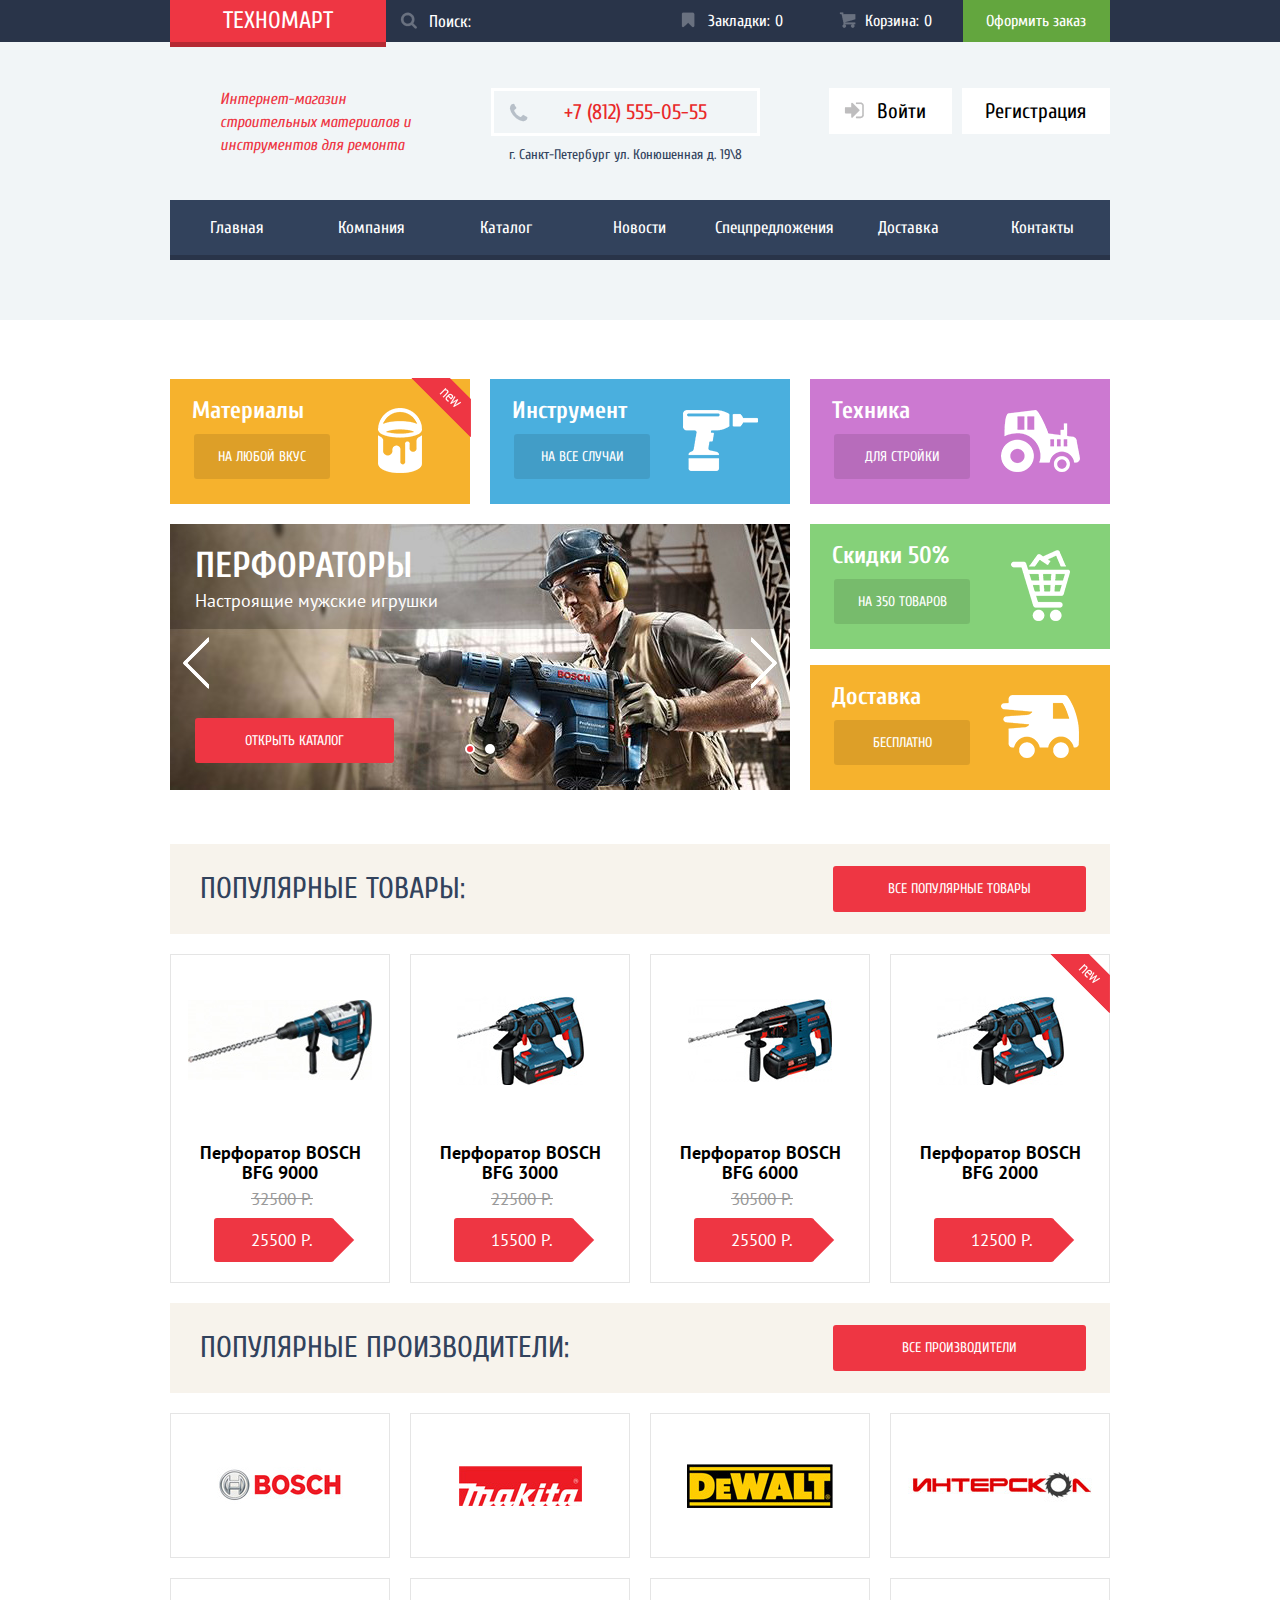
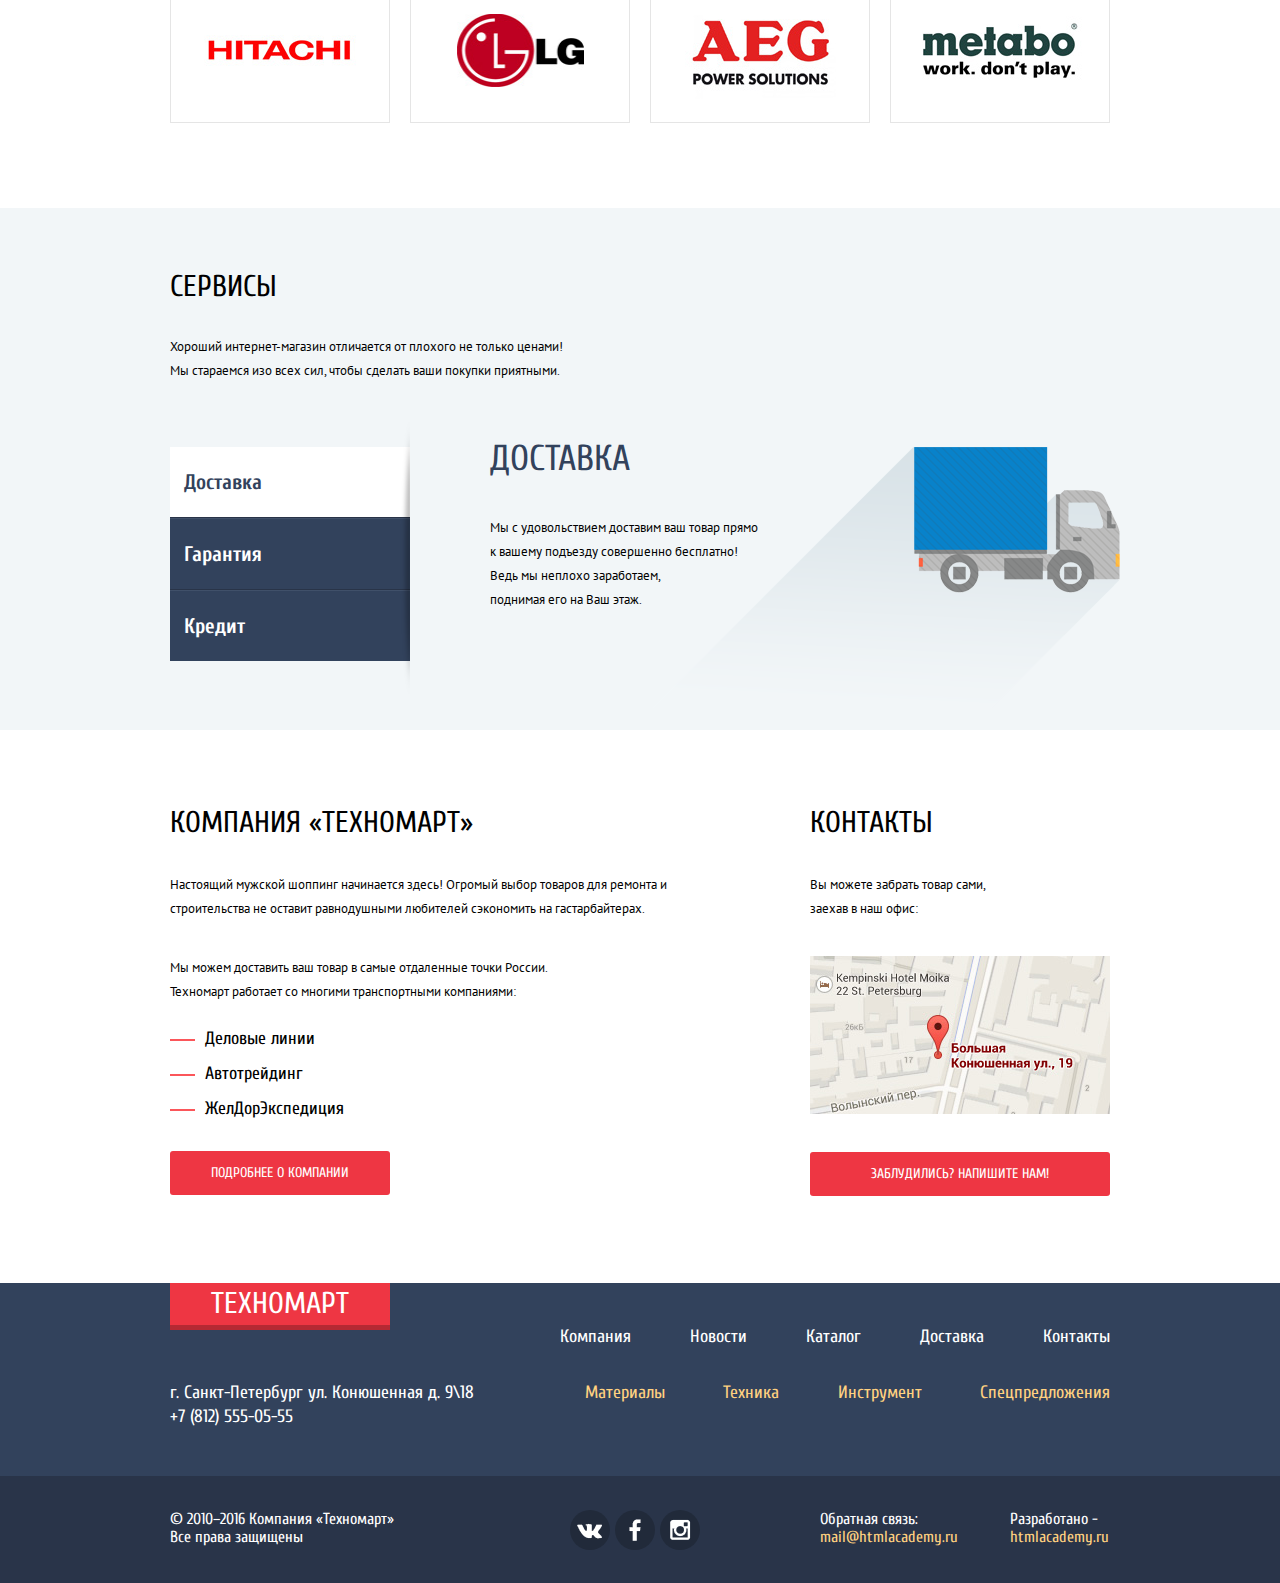
==== index.html @ 2036f89e "Поправил ошибки + прогнал через autorpefixer" ====
<!DOCTYPE html>
<html lang="ru">
  <head>
    <meta charset="utf-8">
    <title>HTML Academy: Техномарт</title>
    <link href="css/normalize.css" rel="stylesheet">
    <link href="https://fonts.googleapis.com/css?family=Cuprum:400,400i,700%7CPT+Sans:400,700&subset=cyrillic" rel="stylesheet">
    <link href="css/style.css" rel="stylesheet">
  </head>
  <body>
    <header class="page-header index-header">
      <section class="header-title">
        <div class="container">
          <div class="shop-logo">
            <a href="index.html">Техномарт</a>
          </div>
          <form class="search-block" action="https://echo.htmlacademy.ru" method="post">
            <input type="search" name="search" id="search-form" placeholder="Поиск:">
          </form>
          <a href="#" class="header-bookmarks">Закладки:<span>0</span></a>
          <a href="#" class="header-cart">Корзина:<span>0</span></a>
          <a href="#" class="header-checkout">Оформить заказ</a>
        </div>
      </section>
      <section class="header-info">
        <div class="container">
          <div class="header-info-title">
            <p>Интернет-магазин <br> строительных материалов и инструментов для ремонта</p>
          </div>
          <div class="header-contacts">
            <a class="phone" href="#">+7 (812) 555-05-55</a>
            <span class="adress">г. Санкт-Петербург ул. Конюшенная д. 19\8</span>
          </div>
          <div class="entrance-form">
            <a class="sign-in" href="#">Войти</a>
            <a class="registration" href="#">Регистрация</a>
          </div>
        </div>
      </section>
      <nav class="header-navigation">
        <div class="container">
          <a href="#">Главная</a>
          <a href="#">Компания</a>
          <a href="catalog.html">Каталог</a>
          <a href="#">Новости</a>
          <a href="#">Спецпредложения</a>
          <a href="#">Доставка</a>
          <a href="#">Контакты</a>
          
        </div>
      </nav>
    </header>
    <main class="index-content">
      <div class="container">
        <section class="categories">
          <div class="categories-top-line">
            <div class="category-box materials new">
              <div class="category-box-info">
                <span class="category-box-title">Материалы</span>
                <a href="#">На любой вкус</a>
              </div>
              <div class="category-box-logo">
                <img src="img/materials-logo.png" alt="Материалы" width="44" height="65" />
              </div>
            </div>
            <div class="category-box instrument">
              <div class="category-box-info">
                <span class="category-box-title">Инструмент</span>
                <a href="#">На все случаи</a>
              </div>
              <div class="category-box-logo">
                <img src="img/instrument-logo.png" alt="Инструмент" width="75" height="61" />
              </div>
            </div>
            <div class="category-box technics">
              <div class="category-box-info">
                <span class="category-box-title">Техника</span>
                <a href="#">Для стройки</a>
              </div>
              <div class="category-box-logo">
                <img src="img/technics-logo.png" alt="Техника" width="79" height="62" />
              </div>
            </div>
          </div>
          <div class="categories-bottom-line">
            <div class="slider-wrapper">
              <input type="radio" name="slide-btn" id="slide-btn1" checked>
              <input type="radio" name="slide-btn" id="slide-btn2">
              <label class="slider-control slider-control-left" for="slide-btn1"></label>
              <label class="slider-control slider-control-right" for="slide-btn2"></label>
              <label class="slider-dot slider-dot-1" for="slide-btn1"></label>
              <label class="slider-dot slider-dot-2" for="slide-btn2"></label>
              <div class="slider-inner">
                <div class="slider-slides">
                  <section class="slide-1">
                    <div class="slider-header">
                      <span class="category-box-title">Перфораторы</span>
                      <span>Настроящие мужские игрушки</span>
                    </div>
                    <a href="#" class="slider-btn btn-red">Открыть каталог</a>
                  </section>
                  <section class="slide-2">
                    <div class="slider-header">
                      <span class="category-box-title">Дрели</span>
                      <span>Соседям на радость!</span>
                    </div>
                    <a href="#" class="slider-btn btn-red">Открыть каталог</a>
                  </section>
                </div>
              </div>
            </div>
            <div class="category-box-right">
              <div class="category-box sale">
                <div class="category-box-info">
                  <span class="category-box-title">Скидки 50%</span>
                  <a href="#">На 350 товаров</a>
                </div>
                <div class="category-box-logo">
                  <img src="img/sale-logo.png" alt="Скидки" width="59" height="71" />
                </div>
              </div>
              <div class="category-box delivery">
                <div class="category-box-info">
                  <span class="category-box-title">Доставка</span>
                  <a href="#">Бесплатно</a>
                </div>
                <div class="category-box-logo">
                  <img src="img/delivery-logo.png" alt="Доставка" width="78" height="63" />
                </div>
              </div>
            </div>
          </div>
        </section>
        <section class="popular-products">
          <div class="popular-products-title">
            <span class="popular products">Популярные товары:</span>
            <a class="btn-red" href="#">Все популярные товары</a>
          </div>
          <div class="popular-products-wrapper">
            <article class="product-item">
              <div class="image-wrapper">
                <img src="img/bfg-9000.jpg" width="184" height="81" alt="Перфоратор BOSCH BFG 9000">
                <div class="product-item-hover">
                  <a href="#" class="buy">Купить</a>
                  <a href="#" class="bookmark">В закладки</a>
                </div>
              </div>
              <p>Перфоратор BOSCH BFG 9000</p>
              <span class="old-price">32500 р.</span>
              <span class="actual-price">25500 р.</span>
            </article>
            <article class="product-item">
              <div class="image-wrapper">
                <img src="img/bfg-3000.jpg" width="127" height="89" alt="Перфоратор BOSCH BFG 3000">
                <div class="product-item-hover">
                  <a href="#" class="buy">Купить</a>
                  <a href="#" class="bookmark">В закладки</a>
                </div>
              </div>
              <p>Перфоратор BOSCH BFG 3000</p>
              <span class="old-price">22500 р.</span>
              <span class="actual-price">15500 р.</span>
            </article>
            <article class="product-item">
              <div class="image-wrapper">
                <img src="img/bfg-6000.jpg" width="144" height="83" alt="Перфоратор BOSCH BFG 6000">
                <div class="product-item-hover">
                  <a href="#" class="buy">Купить</a>
                  <a href="#" class="bookmark">В закладки</a>
                </div>
              </div>
              <p>Перфоратор BOSCH BFG 6000</p>
              <span class="old-price">30500 р.</span>
              <span class="actual-price">25500 р.</span>
            </article>
            <article class="product-item new">
              <div class="image-wrapper">
                <img src="img/bfg-2000.jpg" width="127" height="89" alt="Перфоратор BOSCH BFG 2000">
                <div class="product-item-hover">
                  <a href="#" class="buy">Купить</a>
                  <a href="#" class="bookmark">В закладки</a>
                </div>
              </div>
              <p>Перфоратор BOSCH BFG 2000</p>
              <span class="old-price"></span>
              <span class="actual-price">12500 р.</span>
            </article>
          </div>
        </section>
        <section class="popular-vendors">
          <div class="popular-vendors-title">
            <span class="popular vendors">Популярные производители:</span>
            <a class="btn-red" href="#">Все производители</a>
          </div>
          <div class="popular-vendors-wrapper">
            <div class="vendor-logo">
              <a href="#"><img src="img/bosch.jpg" width="126" height="37" alt="BOSCH"></a>
            </div>
            <div class="vendor-logo">
              <a href="#"><img src="img/makita.jpg" width="123" height="40" alt="MAKITA"></a>
            </div>
            <div class="vendor-logo">
              <a href="#"><img src="img/dewalt.jpg" width="146" height="44" alt="DeWALT"></a>
            </div>
            <div class="vendor-logo">
              <a href="#"><img src="img/interscol.jpg" width="184" height="32" alt="ИНТЕРСКОЛ"></a>
            </div>
            <div class="vendor-logo">
              <a href="#"><img src="img/hitachi.jpg" width="169" height="31" alt="HITACHI"></a>
            </div>
            <div class="vendor-logo">
              <a href="#"><img src="img/lg.jpg" width="127" height="73" alt="LG"></a>
            </div>
            <div class="vendor-logo">
              <a href="#"><img src="img/aeg.jpg" width="151" height="96" alt="AEG"></a>
            </div>
            <div class="vendor-logo">
              <a href="#"><img src="img/metabo.jpg" width="204" height="69" alt="METABO"></a>
            </div>
          </div>
        </section>
      </div>
      <section class="services">
        <div class="container">
          <div class="services-info">
            <span class="services-title">Сервисы</span>
            <p>Хороший интернет-магазин отличается от плохого не только ценами!Мы стараемся изо всех сил, чтобы сделать ваши покупки приятными.</p>
          </div>
          <div class="services-tabs">
            <div class="services-tabs-controls">
              <input type="radio" name="tab" value="delivery" id="tab-delivery" checked>
              <label for="tab-delivery">Доставка</label>
              <input type="radio" name="tab" value="warranty" id="tab-warranty">
              <label for="tab-warranty">Гарантия</label>
              <input type="radio" name="tab" value="credit" id="tab-credit">
              <label for="tab-credit">Кредит</label>
              <div class="tab-content delivery-tab" id="delivery-tab">
                <span class="services-tab-content-title">Доставка</span>
                <p>Мы с удовольствием доставим ваш товар прямо<br> к вашему подъезду совершенно бесплатно!<br> Ведь мы неплохо заработаем,<br> поднимая его на Ваш этаж.</p>
              </div>
              <div class="tab-content warranty-tab" id="warranty-tab">
                <span class="services-tab-content-title">Гарантия</span>
                <p>Если купленный у нас товар поломается или заискрит, <br>а  также в случае пожара, спровоцированного его возгоранием,<br>вы всегда можете быть уверены в нашей гарантиию. Мы обменяем <br> сгоревший товар на новый.<br>Дом уж восстановите как-нибудь сами.</p>
              </div>
              <div class="tab-content credit-tab" id="credit-tab">
                <span class="services-tab-content-title">Kредит</span>
                <p>Залезть в долговую яму стало проще<br>Кредитые консультанты придут к вам на помощь.</p><a href="#" class="slider-btn btn-red">Отправить заявку</a>
              </div>
            </div>
          </div>
        </div>
      </section>
      <section class="about-us">
        <div class="container">
          <div class="about-company">
            <span class="about-company-title">Компания «Техномарт»</span>
            <p>Настоящий мужской шоппинг начинается здесь! Огромый выбор товаров для ремонта и строительства не оставит равнодушными любителей сэкономить на гастарбайтерах.</p>
            <p>Мы можем доставить ваш товар в самые отдаленные точки России.<br>Техномарт работает со многими транспортными компаниями:</p>
            <ul class="transport-company-list">
              <li class="transport-company">Деловые линии</li>
              <li class="transport-company">Автотрейдинг</li>
              <li class="transport-company">ЖелДорЭкспедиция</li>
            </ul>
            <a href="#" class="about-company-btn btn-red">Подробнее о компании</a>
          </div>
          <div class="contacts">
            <span class="contacts-title">Контакты</span>
            <p>Вы можете забрать товар сами,<br> заехав в наш офис:</p>
            <div class="map">
              <label class="interactive-map" for="interactive-map"><img src="img/map-small.jpg" width="300" height="158" alt="карта проезда"></label>
            </div>
            <label class="feedback-btn btn-red" for="feedback-btn">Заблудились? Напишите нам!</label>
          </div>
        </div>
      </section>
    </main>
    <input type="checkbox" name="write-us" id="feedback-btn">
    <div class="feedback-wrapper">
      <form action="https://echo.htmlacademy.ru" method="post">
        <div class="form-top-line">
          <label for="name">Ваше имя:</label>
          <label for="email">Ваш Email:</label>
          <input type="text" name="name" id="name" placeholder="Представьтесь, пожалуйста">
          <input type="email" name="email" id="email" placeholder="Для отправки ответа">
        </div>
        <div class="form-bottom-line">
          <label for="message" class="text-field">Текст письма:</label>
          <textarea name="message" id="message" placeholder="В свободной форме"></textarea>
        </div>
        <div class="button-area">
          <button type="submit" class="feedback-submit-btn btn-red ">Отправить</button>
        </div>
        </form>
        <label class="close-cross" for="feedback-btn"></label>
    </div>
    <input type="checkbox" name="interactive-map" id="interactive-map">
    <div class="map-wrapper">
      <iframe src="https://www.google.com/maps/embed?pb=!1m18!1m12!1m3!1d1998.598942412409!2d30.320894616222446!3d59.938796869047735!2m3!1f0!2f0!3f0!3m2!1i1024!2i768!4f13.1!3m3!1m2!1s0x4696310fca5ba729%3A0xea9c53d4493c879f!2z0JHQvtC70YzRiNCw0Y8g0JrQvtC90Y7RiNC10L3QvdCw0Y8g0YPQuy4sIDE5LCDQodCw0L3QutGCLdCf0LXRgtC10YDQsdGD0YDQsywgMTkxMTg2!5e0!3m2!1sru!2sru!4v1456566656272" width="940" height="446" frameborder="0" style="border:0" allow></iframe>
      <label class="close-cross" for="interactive-map"></label>
    </div>
    <div class="cart-wrapper close-wrapper">
      <span class="cart-wrapper-title">Товар добавлен в корзину!</span>
      <div class="button-area">
        <a href="#" class="cart-wrapper-btn btn-red">Офомить заказ</a>
        <a href="#" class="item-in-cart">Продолжить покупки</a>
      </div>
      <button type="button" class="close-cross close-popup"></button>
    </div>
    <footer>
      <section class="footer-top">
        <div class="container">
          <div class="footer-top-line">
            <div class="footer-top-logo shop-logo">
              <a>Техномарт</a>
            </div>
            <nav class="footer-nav">
              <div class="footer-nav-list">
                <a class="footer-nav-item" href="#">Компания</a>
                <a class="footer-nav-item" href="#">Новости</a>
                <a class="footer-nav-item" href="#">Каталог</a>
                <a class="footer-nav-item" href="#">Доставка</a>
                <a class="footer-nav-item" href="#">Контакты</a>
              </div>
            </nav>
          </div>
          <div class="footer-top-info">
            <div class="footer-top-info-adress">
              г. Санкт-Петербург ул. Конюшенная д. 9\18<br>+7 (812) 555-05-55
            </div>
            <nav class="footer-top-submenu">
              <div class="footer-top-submenu-list">
                <a class="footer-submenu-item" href="#">Материалы</a>
                <a class="footer-submenu-item" href="#">Техника</a>
                <a class="footer-submenu-item" href="#">Инструмент</a>
                <a class="footer-submenu-item" href="#">Спецпредложения</a>
              </div>
            </nav>
          </div>
        </div>
      </section>
      <section class="footer-bottom">
        <div class="container">
          <div class="footer-bottom-info-wrapper">
            <div class="copyright">
              © 2010–2016 Компания «Техномарт»<br>Все права защищены
            </div>
            <div class="social">
              <a href="http://www.vk.com" class="btn vk-btn"></a>
              <a href="http://www.facebook.com" class="btn fb-btn"></a>
              <a href="http://www.instagram.com" class="btn inst-btn"></a>
            </div>
            <div class="feedback">
              Обратная связь:
              <a href="mailto:mail@htmlacademy.ru">mail@htmlacademy.ru</a>
            </div>
            <div class="developer">
              Разработано -
              <a href="http://www.htmlacademy.ru">htmlacademy.ru</a>
            </div>
          </div>
        </div>
      </section>
    </footer>
    <script src="js/script.js"></script>
  </body>
</html>
---- css/style.css ----
input:focus, textarea:focus {
  outline: none;
}

h1, .popular {
  font-family: "Cuprum", "Arial", "sans-serif";
  font-size: 30px;
  font-weight: normal;
  line-height: 30px;
  color: #32425c;
  text-transform: uppercase;
}

.new::after {
  position: absolute;
  content: ' ';
  width: 60px;
  height: 59px;
  background-image: url("../img/new-mark.png");
  top: -1px;
  right: -1px;
}

.btn-red {
  border-radius: 3px;
  background-color: #ee3643;
  text-transform: uppercase;
  text-decoration: none;
  font-family: "Cuprum", "Arial", "sans-serif";
  font-size: 14px;
  line-height: 18px;
  color: #ffffff;
}

.btn-red:hover {
  background-color: #ca2c37;
}

.btn-red:active {
  background-color: #ba2732;
}

.container {
  display: -webkit-box;
  display: -ms-flexbox;
  display: flex;
  width: 940px;
  -webkit-box-orient: horizontal;
  -webkit-box-direction: normal;
      -ms-flex-direction: row;
          flex-direction: row;
  margin: auto;
  -webkit-box-pack: start;
      -ms-flex-pack: start;
          justify-content: flex-start;
}

body {
  font-family: "PT Sans", "Arial", "sans-serif";
  background-color: #ffffff;
  margin: auto;
  width: 100%;
  height: 100%;
  position: relative;
}

header {
  background-color: #f1f5f7;
  font-family: "Cuprum", "Arial", "sans-serif";
  height: 320px;
  color: #ffffff;
}

.index-header {
  margin-bottom: 59px;
}

.header-title {
  background-color: #293449;
  color: #ffffff;
}

.header-title .container {
  min-height: 42px;
  margin-bottom: 46px;
  -webkit-box-pack: start;
      -ms-flex-pack: start;
          justify-content: flex-start;
}

.shop-logo {
  display: -webkit-box;
  display: -ms-flexbox;
  display: flex;
  -webkit-box-pack: center;
      -ms-flex-pack: center;
          justify-content: center;
  width: 220px;
  height: 42px;
  background-color: #ee3643;
  text-transform: uppercase;
  -webkit-box-align: center;
      -ms-flex-align: center;
          align-items: center;
  font-size: 24px;
  line-height: 24px;
  box-shadow: 0 5px 0 #b52933;
}

.shop-logo:hover {
  background-color: #ca2c37;
}

.header-title .search-block {
  width: 270px;
  display: -webkit-box;
  display: -ms-flexbox;
  display: flex;
  -webkit-box-align: stretch;
      -ms-flex-align: stretch;
          align-items: stretch;
  font-size: 17px;
  min-height: 42px;
}

.header-title .search-block input {
  width: 270px;
  background-color: #293449;
  border: none;
  padding-left: 43px;
  box-shadow: none;
  font-size: 17px;
  font-family: "Cuprum", "Arial", "serif";
  color: #ffffff;
  background-image: url("../img/sprite.png");
  background-repeat: no-repeat;
  background-position: -1px -698px;
}

.search-block input:hover, .header-bookmarks:hover, .header-cart:hover {
  background-color: #212a3a;
}

.search-block input:focus {
  background-color: #ffffff;
  color: #000000;
  background-image: url("../img/sprite.png");
  background-repeat: no-repeat;
  background-position: -1px -745px;
}

.search-block input:hover {
  background-image: url("../img/sprite.png");
  background-repeat: no-repeat;
  background-position: -1px -792px;
}

.header-title a {
  position: relative;
  padding-top: 12px;
  padding-bottom: 12px;
  text-align: center;
  text-decoration: none;
  color: #ffffff;
}

.header-title a:not(:last-of-type)::before {
  position: absolute;
  content: "";
  background-image: url("../img/sprite.png");
  background-repeat: no-repeat;
  left: 25px;
  opacity: 0.3;
}

.header-title a:not(:last-of-type):hover::before {
  opacity: 1;
}

.header-title a:not(:last-of-type):active::before {
  opacity: 0.5;
}

.header-title a span {
  padding-left: 5px;
}

.header-bookmarks, .header-cart {
  padding-left: 50px;
  padding-right: 30px;
}

.header-bookmarks {
  width: 80px;
}

.header-bookmarks::before {
  width: 14px;
  height: 16px;
  background-position: -15px -173px;
}

.header-cart {
  width: 70px;
}

.header-cart::before {
  width: 17px;
  height: 16px;
  background-position: -15px -127px;
}

.header-checkout {
  cursor: pointer;
  width: 150px;
  background-color: #63a63e;
  color: #ffffff;
}

.header-checkout:hover {
  background-color: #5fbb2d;
}

.header-checkout:active {
  background-color: #518534;
  color: rgba(255, 255, 255, 0.51);
}

.header-bookmarks:active, .header-cart:active {
  background-color: #161d29;
  color: rgba(255, 255, 255, 0.6);
}

.header-info .container {
  min-height: 112px;
}

.header-info-title {
  width: 300px;
  margin-right: 20px;
}

.header-info-title p {
  margin-left: 50px;
  font-size: 16px;
  line-height: 23px;
  font-style: italic;
  color: #ee3643;
  margin-top: 0;
}

.header-contacts {
  width: 270px;
  display: -webkit-box;
  display: -ms-flexbox;
  display: flex;
  -webkit-box-orient: vertical;
  -webkit-box-direction: normal;
      -ms-flex-direction: column;
          flex-direction: column;
  -webkit-box-pack: start;
      -ms-flex-pack: start;
          justify-content: flex-start;
  -webkit-box-align: center;
      -ms-flex-align: center;
          align-items: center;
  margin-right: 50px;
}

.header-contacts a {
  position: relative;
  text-decoration: none;
  color: #e9292a;
  padding: 12px 50px 12px 70px;
  border: 3px solid #ffffff;
  font-size: 21px;
  line-height: 18px;
  margin-bottom: 10px;
}

.header-contacts a::before {
  position: absolute;
  content: "";
  width: 29px;
  height: 19px;
  left: 15px;
  background-image: url("../img/sprite.png");
  background-repeat: no-repeat;
  background-position: -15px -661px;
}

.header-info .header-contacts span {
  width: 300px;
  color: #32425c;
  font-size: 14px;
  line-height: 17px;
  text-align: center;
}

.entrance-form {
  display: -webkit-box;
  display: -ms-flexbox;
  display: flex;
  -webkit-box-pack: start;
      -ms-flex-pack: start;
          justify-content: flex-start;
  -webkit-box-align: start;
      -ms-flex-align: start;
          align-items: flex-start;
  width: 300px;
  font-size: 21px;
  line-height: 18px;
  text-align: center;
}

.entrance-form .sign-in {
  position: relative;
  width: 50px;
  background-color: #ffffff;
  margin-left: 19px;
  margin-right: 10px;
  text-decoration: none;
  padding:  14px 25px 14px 48px;
  color: #000000;
}

.sign-in::before {
  position: absolute;
  content: "";
  width: 20px;
  height: 17px;
  background-image: url("../img/sprite.png");
  background-repeat: no-repeat;
  left: 15px;
  background-position: -15px -473px;
}

.sign-in:hover::before {
  background-position: -15px -520px;
}

.sign-in:active::before {
  background-position: -15px -473px;
}


.entrance-form .registration {
  width: 150px;
  background-color: #ffffff;
  text-decoration: none;
  padding: 14px 0;
  color: #000000;
}

.entrance-form .user-form {
  display: -webkit-box;
  display: -ms-flexbox;
  display: flex;
  -webkit-box-orient: horizontal;
  -webkit-box-direction: normal;
      -ms-flex-direction: row;
          flex-direction: row;
  -ms-flex-wrap: wrap;
      flex-wrap: wrap;
  width: 255px;
}

.entrance-form .user {
  position: relative;
  width: 255px;
  background-color: #ffffff;
  text-decoration: none;
  font-size: 21px;
  line-height: 18px;
  padding: 14px 0 14px 45px;
  margin-bottom: 10px;
  color: #000000;
}

.entrance-form .user::before {
  position: absolute;
  content: "";
  width: 20px;
  height: 18px;
  background-image: url("../img/sprite.png");
  background-position: -15px -851px;
  left: 20px;
}

.entrance-form .user:hover::before {
  background-position: -15px -899px;
}

.entrance-form .user:active::before {
  background-position: -15px -851px;
}


.user-form .orders, .user-form .cabinet {
  width: 50%;
  font-size: 16px;
  line-height: 18px;
  color: #32425c;
  position: relative;
}

.user-form .cabinet::before {
  position: absolute;
  content: '';
  width: 4px;
  height: 4px;
  border-radius: 50%;
  background-color: #32425c;
  top: 40%;
  left: -10px;
}

.entrance-form .exit {
  width: 45px;
  min-height: 46px;
  background-color: #ffffff;
  background-image: url("../img/sprite.png");
  background-position: -1px -553px;
}

.entrance-form .exit:hover {
  background-position: -1px -600px;
}

.entrance-form .exit:active {
  background-position: -1px -553px;
}

.entrance-form a:hover  {
  color: #ee3643;
}

.user-form .user:hover {
  color: #000000;
}

.entrance-form a:active, .user-form .user:active {
  color: rgba(0, 0, 0, 0.3);
}

.user-form .orders:active, .user-form .cabinet:active {
  color: rgba(50, 66, 92, 0.3);
}

.header-navigation .container {
  min-height: 55px;
  background-color: #32425c;
  box-shadow: 0 5px 0 #293449;
  -webkit-box-align: stretch;
      -ms-flex-align: stretch;
              -ms-grid-row-align: stretch;
          align-items: stretch;
}

.header-navigation a{
  text-decoration: none;
  width: inherit;
  color: #ffffff;
  text-align: center;
  font-size: 17px;
  line-height: 17px;
  padding: 19px 0;
}

.header-navigation a:hover{
  background-color: #293449;
}

.header-navigation a:active{
  background-color: #1d2739;
  box-shadow: 0 5px 0 #1d2739;
  color: #ffffff;
  color: rgba(255, 255, 255, 0.5);
}

.item-in-cart, .make-bookmark {
  background-color: #ee3643;
  color: #ffffff;
}

main .container {
  display: block;
}

.categories {
  min-height: 409px;
  margin-bottom: 54px;
}

.categories-top-line {
  display: -webkit-box;
  display: -ms-flexbox;
  display: flex;
  margin-bottom: 20px;
  -webkit-box-pack: justify;
      -ms-flex-pack: justify;
          justify-content: space-between;
}

.categories-bottom-line {
  display: -webkit-box;
  display: -ms-flexbox;
  display: flex;
  min-height: 266px;
}

.category-box {
  position: relative;
  display: -webkit-box;
  display: -ms-flexbox;
  display: flex;
  -webkit-box-orient: horizontal;
  -webkit-box-direction: normal;
      -ms-flex-direction: row;
          flex-direction: row;
  width: 300px;
  min-height: 123px;
  -webkit-box-align: start;
      -ms-flex-align: start;
          align-items: flex-start;
  -webkit-box-pack: start;
      -ms-flex-pack: start;
          justify-content: flex-start;
}

.category-box-info {
  display: -webkit-box;
  display: -ms-flexbox;
  display: flex;
  -webkit-box-orient: vertical;
  -webkit-box-direction: normal;
      -ms-flex-direction: column;
          flex-direction: column;
}

.category-box-logo {
  display: -webkit-box;
  display: -ms-flexbox;
  display: flex;
  -webkit-box-pack: center;
      -ms-flex-pack: center;
          justify-content: center;
  -webkit-box-align: center;
      -ms-flex-align: center;
          align-items: center;
  width: 140px;
  height: 123px;
}

.slider-wrapper {
  display: block;
  width: 620px;
  min-height: 266px;
  overflow: hidden;
  margin-right: 20px;
  position: relative;
}

.slider-wrapper input {
  display: none;
}
.slider-wrapper .slider-control, .slider-wrapper .slider-dot {
  position: absolute;
    z-index: 10;
}

.slider-wrapper .slider-control:hover, .slider-wrapper .slider-dot:hover {
  cursor: pointer;
}

.slider-wrapper .slider-dot {
  right: 295px;
  width: 6px;
  height: 6px;
  border: 2px solid #ffffff;
  border-radius: 50%;
  background-color: #ffffff;
  bottom: 36px;
}

 .slider-dot-1 {
  left: 295px;
}

 .slider-dot-2 {
  right: 295px;
}

.slider-wrapper .slider-control {
  border-bottom: 4px solid #ffffff;
  border-left: 4px solid #ffffff;
  border-radius: 3px;
  border-top: 4px solid transparent;
  border-right: 4px solid transparent;
  width: 30px;
  height: 30px;
}

.slider-control-left {
  -webkit-transform: rotate(45deg);
          transform: rotate(45deg);
  left: 20px;
  top: 45%;
}

.slider-control-right {
  -webkit-transform: rotate(225deg);
          transform: rotate(225deg);
  right: 20px;
  top: 45%;
}


#slide-btn1:checked ~ .slider-dot[for="slide-btn1"],
#slide-btn2:checked ~ .slider-dot[for="slide-btn2"] {
  background-color: #ee3643;
}

#slide-btn1:checked ~ .slider-inner .slider-slides {
  -webkit-transform: translate(0);
          transform: translate(0);
}

#slide-btn2:checked ~ .slider-inner .slider-slides {
  -webkit-transform: translate(-620px);
          transform: translate(-620px);
}

.sider-inner {
  overflow: hidden;
}

.slider-slides {
  width: 1240px;
  min-height: 266px;
  -webkit-transition: -webkit-transform 0.8s ease;
  transition: -webkit-transform 0.8s ease;
  transition: transform 0.8s ease;
  transition: transform 0.8s ease, -webkit-transform 0.8s ease;
}

.slide-1 {
  float: left;
  background-image: url("../img/slider-1.jpg");
  width: 620px;
  height: 266px;
}

.slide-2 {
  float: left;
  background-image: url("../img/slider-2.jpg");
  width: 620px;
  height: 266px;
}

.slider-header {
  display: -webkit-box;
  display: -ms-flexbox;
  display: flex;
  -webkit-box-orient: vertical;
  -webkit-box-direction: normal;
      -ms-flex-direction: column;
          flex-direction: column;
  -webkit-box-align: start;
      -ms-flex-align: start;
          align-items: flex-start;
  min-height: 105px;
  margin-bottom: 100px;
}

.slider-header span  {
  margin-left: 25px;
  font-size: 18px;
  line-height: 24px;
  color: #ffffff;
}

.slider-header .category-box-title {
  font-family: "Cuprum", "Arial", "sans-serif";
  font-size: 36px;
  font-weight: bold;
  line-height: 30px;
  text-transform: uppercase;
  color: #ffffff;
  margin-top: 27px;
  margin-bottom: 8px;
}

.slider-wrapper a {
  margin-left: 25px;
  padding: 14px 50px;
  border-radius: 3px;
  background-color: #ee3643;
  text-transform: uppercase;
  text-decoration: none;
  font-family: "Cuprum", "Arial", "sans-serif";
  font-size: 14px;
  line-height: 18px;
  color: #ffffff;
}

.category-box-right {
  display: -webkit-box;
  display: -ms-flexbox;
  display: flex;
  -webkit-box-orient: vertical;
  -webkit-box-direction: normal;
      -ms-flex-direction: column;
          flex-direction: column;
  -webkit-box-pack: justify;
      -ms-flex-pack: justify;
          justify-content: space-between;
}

.materials, .delivery {
  background-color: #f6b22d;
}

.instrument {
  background-color: #4aafde;
}

.technics {
  background-color: #cc79d1;
}

.sale {
  background-color: #85d179;
}

.category-box span {
  font-family: "Cuprum", "Arial", "sans-serif";
  font-size: 24px;
  font-weight: bold;
  margin-top: 18px;
  margin-bottom: 10px;
  margin-left: 22px;
  color: #ffffff;

}

.category-box a {
  font-family: "Cuprum", "Arial", "sans-serif";
  font-size: 14px;
  margin-left: 24px;
  text-decoration: none;
  text-transform: uppercase;
  padding: 14px 0;
  width: 136px;
  text-align: center;
  margin-bottom: 25px;
  border-radius: 3px;
  background-color: rgba(0, 0, 0, 0.1);
  color: #ffffff;
}

.category-box a:hover {
  background-color: rgba(0, 0, 0, 0.2);
}

.category-box a:active {
  background-color: rgba(0, 0, 0, 0.3);
}

.popular-products-title, .popular-vendors-title {
  display: -webkit-box;
  display: -ms-flexbox;
  display: flex;
  -webkit-box-align: center;
      -ms-flex-align: center;
          align-items: center;
  -webkit-box-pack: justify;
      -ms-flex-pack: justify;
          justify-content: space-between;
  width: 940px;
  min-height: 90px;
  margin-bottom: 20px;
  background-color: #f7f3ec;
}

.popular-products-title span, .popular-vendors-title span {
  margin-left: 30px;
  width: 615px;
}

.popular-products-title a, .popular-vendors-title a {
  width: 253px;
  text-align: center;
  padding: 14px 0;
  margin-right: 24px;

}

.popular-vendors-wrapper, .popular-products-wrapper {
  display: -webkit-box;
  display: -ms-flexbox;
  display: flex;
  -webkit-box-orient: horizontal;
  -webkit-box-direction: normal;
      -ms-flex-direction: row;
          flex-direction: row;
  -webkit-box-pack: start;
      -ms-flex-pack: start;
          justify-content: flex-start;
  -ms-flex-line-pack: start;
      align-content: flex-start;
  -ms-flex-wrap: wrap;
      flex-wrap: wrap;
  width: 940px;
  margin-top: 20px;
}

main .catalog .container {
  display: -webkit-box;
  display: -ms-flexbox;
  display: flex;
  -webkit-box-orient: vertical;
  -webkit-box-direction: normal;
      -ms-flex-direction: column;
          flex-direction: column;
}

.breadcrumbs {
  display: -webkit-box;
  display: -ms-flexbox;
  display: flex;
  -webkit-box-align: center;
      -ms-flex-align: center;
          align-items: center;
  width: 100%;
  min-height: 59px;
  font-family: "PT Sans", "Arial", "sans-serif";
  font-size: 13px;
  line-height: 18px;
  text-transform: uppercase;
}

.breadcrumbs a {
  position: relative;
  text-decoration: none;
  text-align: center;
  color: #000000;
  margin-right: 38px;
}

.breadcrumbs .breadcrumbs-home {
  width: 15px;
  min-height: 18px;
  background-image: url("../img/sprite.png");
  background-position: -15px -429px;
}

.breadcrumbs a:not(:last-of-type)::after {
  position: absolute;
  content: "";
  border: 2px solid transparent;
  border-top: 2px solid #c1c6ce;
  border-right: 2px solid #c1c6ce;
  width: 8px;
  height: 8px;
  top: 2px;
  right: -22px;
  -webkit-transform: rotate(45deg);
          transform: rotate(45deg);
}

.breadcrumbs a:hover {
  color: #ee3643;
}

.breadcrumbs a:active {
  color: rgba(0, 0, 0, 0.3);
}

.catalog h1 {
  background-color: #f2f6f8;
  padding: 29px 0px 29px 30px;
  margin-top: 0;
}

.catalog-content {
  display: -webkit-box;
  display: -ms-flexbox;
  display: flex;
  width: 940px;
}

.catalog-content .filter {
  display: -webkit-box;
  display: -ms-flexbox;
  display: flex;
  -webkit-box-orient: vertical;
  -webkit-box-direction: normal;
      -ms-flex-direction: column;
          flex-direction: column;
  width: 220px;
  margin-right: 20px;
}

.catalog-content .filter span {
  width: 204px;
  padding: 10px 0 10px 16px;
  margin-bottom: 15px;
  font-family: "PT Sans", "Arial", "sans-serif";
  font-size: 13px;
  line-height: 18px;
  text-transform: uppercase;
  background-color: #f7f3ec;
  border-radius: 3px;
}

.filter-form fieldset {
  display: -webkit-box;
  display: -ms-flexbox;
  display: flex;
  border: none;
  padding: 0;
  margin: 0;
}

.filter-form fieldset:not(:last-of-type) {
  border-bottom: 1px solid #e5e5e5;
  padding-bottom: 25px;
  margin-bottom: 22px;
}
.filter-form legend {
  font-family: "PT Sans", "Arial", "sans-serif";
  font-weight: bold;
  font-size: 17px;
  line-height: 30px;
  text-transform: uppercase;
}
.filter-form .price-filter {
  min-height: 170px;
}

.filter-form fieldset .price {
  margin-bottom: 15px;
}

.filter-form fieldset .vendors, .filter-form fieldset .power {
  margin-bottom: 15px;
}

.filter-form .price-filter .range-filter {
  margin-bottom: 25px;
}

.filter-form .price-filter .range-controls {
  display: -webkit-box;
  display: -ms-flexbox;
  display: flex;
  -webkit-box-pack: center;
      -ms-flex-pack: center;
          justify-content: center;
  -webkit-box-align: center;
      -ms-flex-align: center;
          align-items: center;
  min-height: 78px;
  background-color: #f7f3ec;
  border-radius: 3px;
  margin-bottom: 10px;
}

.range-controls .scale {
  position: relative;
  width: 180px;
  height: 2px;
  background-color: #d7dcde;
}

.range-controls .scale .bar {
  position: absolute;
  top: 0px;
  width: 150px;
  height: 2px;
  background-color: #00ca74;
}

.range-controls .scale .toggle {
  position: absolute;
  width: 4px;
  height: 4px;
  top: -10px;
  border: 8px solid #ffffff;
  border-radius: 50%;
  background-color: #ababab;
  box-shadow: 0 2px 0 0 rgba(0, 0, 0, 0.14);
}

.range-controls .scale .max-toggle {
  right: 30px;
}

.filter-form .price-controls {
  display: -webkit-box;
  display: -ms-flexbox;
  display: flex;
  -webkit-box-pack: justify;
      -ms-flex-pack: justify;
          justify-content: space-between;
  -webkit-box-align: center;
      -ms-flex-align: center;
          align-items: center;
}

.filter-form .price-controls input {
  width: 95px;
  min-height: 38px;
  border: none;
  border-radius: 3px;
  font-family: "PT Sans", "Arial", "sans-serif";
  font-size: 17px;
  line-height: 18px;
  text-align: center;
  background-color: #f7f3ec;
}

.filter-form .filter-form-vendor input {
  display: none;
}

.filter-form-vendor label {
  position: relative;
  font-family: "PT Sans", "Arial", "sans-serif";
  font-size: 15px;
  line-height: 20px;
  text-transform: uppercase;
  margin-left: 34px;
}

.filter-form-vendor input + label::before {
  position: absolute;
  content: "";
  width: 23px;
  height: 23px;
  left: -34px;
  top: -2px;
  background-image: url("../img/sprite.png");
  background-position: -15px -219px;
}

.filter-form-vendor input + label:hover::before {
  background-position: -15px -272px;
}

.filter-form-vendor input:checked + label::before {
  width: 27px;
  background-position: -15px -325px;
}

.filter-form-vendor input:checked + label:hover::before {
  width: 27px;
  background-position: -15px -378px;
}

.filter-form-vendor input:disabled + label::before {
  width: 27px;
  opacity: 0.3;
}

.filter-form-vendor label:not(:last-of-type) {
  margin-bottom: 20px;
}

.filter-form-power input {
  display: none;
}

.filter-form-power label {
  position: relative;
  font-family: "PT Sans", "Arial", "sans-serif";
  font-size: 14px;
  line-height: 20px;
  text-transform: uppercase;
  margin-left: 34px;
  margin-bottom: 65px;
}

.filter-form-power label:not(:last-of-type) {
  margin-bottom: 20px;
}

.filter-form-power label:before {
  position: absolute;
  content: "";
  width: 25px;
  height: 25px;
  left: -34px;
  top: -3px;
  background-image: url("../img/sprite.png");
  background-position: -15px -1095px;
}

.filter-form-power input + label:hover::before {
  background-position: -15px -1260px;
}

.filter-form-power input:checked + label::before {
  background-position: -15px -1150px;
}

.filter-form-power input:checked + label:hover::before {
  background-position: -15px -1205px;
}

.filter-form-power input:disabled + label::before {
  opacity: 0.3;
}

.filter-form button {
  width: 138px;
  height: 38px;
  background-color: #ffffff;
  border: 1px solid #e5e5e5;
  border-radius: 3px;
  font-family: "PT Sans", "Arial", "sans-serif";
  font-size: 13px;
  line-height: 18px;
  text-transform: uppercase;
}

.filter-form button:hover {
  border: 1px solid #bdc6ca;
  cursor: pointer;
}

.filter-form button:active {
  border: 1px solid #ee3643;
  cursor: pointer;
}

.content-part {
  display: -webkit-box;
  display: -ms-flexbox;
  display: flex;
  -webkit-box-orient: vertical;
  -webkit-box-direction: normal;
      -ms-flex-direction: column;
          flex-direction: column;
  width: 700px;
}

.products-sort-filter {
  display: -webkit-box;
  display: -ms-flexbox;
  display: flex;
  -webkit-box-align: center;
      -ms-flex-align: center;
          align-items: center;
  width: 700px;
  min-height: 38px;
  margin-bottom: 20px;
  border-radius: 3px;
  background-color: #f7f3ec;
  font-family: "PT Sans", "Arial", "sans-serif";
  font-size: 13px;
  text-transform: uppercase;
}

.products-sort-filter span {
  margin: 0 144px 0 16px ;
  text-transform: uppercase;
}

.products-sort-filter .sort-toggles {
  display: -webkit-box;
  display: -ms-flexbox;
  display: flex;
  -webkit-box-pack: justify;
      -ms-flex-pack: justify;
          justify-content: space-between;
  width: 350px;
  margin-right: 43px;
}

.products-sort-filter .sort-toggles a {
  text-decoration: none;
  border-bottom: dotted 1px #ee3643 ;
  color: rgba(0, 0, 0, 0.3);
}

.products-sort-filter .sort-toggles a:hover {
  color: #000000;
  border-bottom: solid 1px #ee3643;
}

.products-sort-filter .sort-toggles a:active {
  color: #ee3643;
  border: none;
}

.products-sort-filter .sort-order {
  display: -webkit-box;
  display: -ms-flexbox;
  display: flex;
  width: 60px;
}

.products-sort-filter .sort-order a {
  position: relative;
  width: 30px;
  background-color: #fff;
}

.products-sort-filter .sort-order a:after {
  position: absolute;
  content: "";
  top: -5px;
  border-left: 5px solid transparent;
  border-right: 5px solid transparent;
  border-bottom: 10px solid #c6c2bd;
}

.products-sort-filter .sort-order .descend:after {
  -webkit-transform: rotate(180deg);
          transform: rotate(180deg);
}

.products-sort-filter .sort-order a:hover:after {
  border-bottom: 10px solid #000000;
}

.products-sort-filter .sort-order a:active:after {
  border-bottom: 10px solid #ee3643;
}

.products {
  width: 100%;
  display: -webkit-box;
  display: -ms-flexbox;
  display: flex;
  -webkit-box-orient: horizontal;
  -webkit-box-direction: normal;
      -ms-flex-direction: row;
          flex-direction: row;
  -ms-flex-wrap: wrap;
      flex-wrap: wrap;
}

.product-item {
  display: -webkit-box;
  display: -ms-flexbox;
  display: flex;
  position: relative;
  -webkit-box-orient: vertical;
  -webkit-box-direction: normal;
      -ms-flex-direction: column;
          flex-direction: column;
  -webkit-box-align: center;
      -ms-flex-align: center;
          align-items: center;
  -webkit-box-pack: start;
      -ms-flex-pack: start;
          justify-content: flex-start;
  width: 218px;
  min-height: 318px;
  border: 1px solid #e5e5e5;
  margin-bottom: 20px;
  margin-right: 20px;
}

.products .product-item:nth-child(3n) {
  margin-right: 0;
}

.products .product-item:not(:nth-last-child(n+4)) {
  margin-bottom: 0;
}

.popular-products .product-item:nth-child(4n) {
  margin-right: 0;
}

.product-item:hover, .vendor-logo:hover {
  box-shadow: 0 10px 25px 0 rgba(0, 0, 0, 0.5);
}

.vendor-logo:active {
  box-shadow: 0 4px 10px 0 rgba(0, 0, 0, 0.5);
}
.vendor-logo:active img {
  opacity: 0.3;
}

.product-item .image-wrapper {
  display: -webkit-box;
  display: -ms-flexbox;
  display: flex;
  -webkit-box-orient: vertical;
  -webkit-box-direction: normal;
      -ms-flex-direction: column;
          flex-direction: column;
  width: 100%;
  min-height: 170px;
  -webkit-box-pack: center;
      -ms-flex-pack: center;
          justify-content: center;
  -webkit-box-align: center;
      -ms-flex-align: center;
          align-items: center;
}

.product-item-hover {
  display: none;
  -webkit-box-orient: vertical;
  -webkit-box-direction: normal;
      -ms-flex-direction: column;
          flex-direction: column;
  -webkit-box-pack: start;
      -ms-flex-pack: start;
          justify-content: flex-start;
  -webkit-box-align: center;
      -ms-flex-align: center;
              -ms-grid-row-align: center;
          align-items: center;
  min-height: 83px;
  width: 135px;
  margin-top: 25px;
}

.product-item:hover img {
  display: none;
}

.product-item:hover .product-item-hover {
  display: -webkit-box;
  display: -ms-flexbox;
  display: flex;
}

.product-item-hover a {
  text-align: center;
  text-decoration: none;
  text-transform: uppercase;
  font-size: 14px;
  font-family: "Cuprum", "Arial", "sans-serif";
  border-radius: 3px;
}

.product-item-hover .buy {
  width: 100%;
  background-color: #63a63e;
  color: #ffffff;
  padding-top: 12px;
  padding-bottom: 12px;
  margin-bottom: 8px;
  box-shadow: inset 0 -3px 0 0 #367315;
}

.product-item-hover .bookmark {
  width: 129px;
  background-color: #ffffff;
  color: #32425c;
  padding-top: 9px;
  padding-bottom: 9px;
  border: 3px solid #63a63e;
}

.product-item-hover .buy:hover {
  background-color: #5fbb2d;
  cursor: pointer;
}

.product-item-hover .bookmark:hover{
  border-color: #32425c;
  cursor: pointer;
}

.product-item-hover .buy:active {
  background-color: #518534;
  box-shadow: none;
}

.product-item-hover .bookmark:active {
  opacity: 0.3;
  cursor: pointer;
}

.product-item p {
  height: 39px;
  width: 180px;
  font-family: "PT Sans", "Arial", "sans-serif";
  font-weight: bold;
  font-size: 18px;
  line-height: 20px;
  color: #000000;
  text-align: center;
  margin-bottom: 0;
}

.product-item span {

  font-family: "PT Sans", "Arial", "sans-serif";
  font-size: 17px;
  line-height: 18px;
  -ms-flex-item-align: start;
      align-self: flex-start;
  margin-left: 43px;
  text-transform: uppercase;
  cursor: pointer;
}

.product-item .old-price {
  height: 20px;
  width: 83px;
  padding: 8px 0px 8px 37px;
  color: #999999;
  text-decoration: line-through;
}

.product-item .actual-price {
  margin-bottom: 20px;
  padding: 13px 21px 13px 37px;
  margin-top: 0;
  position: relative;
  background-color: #ee3643;
  border-radius: 3px;
  color: #ffffff;
}

.product-item .actual-price:after{
  position: absolute;
  content: ' ';
  top: 15%;
  right: -14px;
  width: 30px;
  height: 30px;
  background-color: #ee3643;
  -webkit-transform: rotate(45deg);
          transform: rotate(45deg);
}

.catalog-content .content-part .paginator {
  display: -webkit-box;
  display: -ms-flexbox;
  display: flex;
  -webkit-box-align: center;
      -ms-flex-align: center;
          align-items: center;
  width: 700px;
  min-height: 150px;
}

.paginator a {
  width: 36px;
  margin-right: 10px;
  padding: 9px 0;
  color: #000000;
  text-align: center;
  text-decoration: none;
  text-transform: uppercase;
  font-family: "Pt Sans", "Arial", "sans-serif";
  font-size: 13px;
  line-height: 18px;
  border: 1px solid #e5e5e5;
  border-radius: 3px;
}

.paginator .current, .paginator .current:hover, .paginator .current:active {
  background-color: #ee3643;
  border: none;
  padding: 10px 0;
  width: 38px;
  color: #ffffff;
}

.paginator a:not(.current):hover {
  border: 1px solid #bdc6ca;
}

.paginator a:not(.current):active {
  border: 1px solid #ee3643;
}

.paginator .next {
  width: 138px;
}

.perforator-about {
  min-height: 261px;
  background-color: #f2f6f8;
  font-family: "PT Sans", "Arial", "sans-serif";
  font-size: 13px;
  line-height: 24px;
}

.perforator-about .container {
  -webkit-box-orient: vertical;
  -webkit-box-direction: normal;
      -ms-flex-direction: column;
          flex-direction: column;
  -webkit-box-pack: start;
      -ms-flex-pack: start;
          justify-content: flex-start;

}

.perforator-about h2 {
  margin: 0;
  font-family: "Cuprum", "Arial", "sans-serif";
  font-size: 30px;
  text-transform: uppercase;
  margin: 66px 0 35px 0;
}

.perforator-about p {
  margin: 0;
}

.popular-vendors-wrapper {
  margin-bottom: 65px;
}

.popular-vendors .vendor-logo {
  display: -webkit-box;
  display: -ms-flexbox;
  display: flex;
  width: 218px;
  height: 143px;
  border: 1px solid #e5e5e5;
  margin-right: 20px;
  margin-bottom: 20px;
}

.vendor-logo a {
  display: -webkit-box;
  display: -ms-flexbox;
  display: flex;
  -webkit-box-align: center;
      -ms-flex-align: center;
          align-items: center;
  -webkit-box-pack: center;
      -ms-flex-pack: center;
          justify-content: center;
  width: 100%;
  height: 100%;
}

.popular-vendors .vendor-logo:nth-child(4n) {
  margin-right: 0;
}

.services {
  background-color: #f2f6f8;
  min-height: 522px;
}

.services .container {
  display: block;
}

.services-info {
  display: -webkit-box;
  display: -ms-flexbox;
  display: flex;
  -webkit-box-orient: vertical;
  -webkit-box-direction: normal;
      -ms-flex-direction: column;
          flex-direction: column;
  min-height: 239px;
  width: 100%;
}

.services-info .services-title {
  display: block;
  font-family: "Cuprum", "Arial", "sans-serif";
  font-size: 30px;
  text-transform: uppercase;
  line-height: 24px;
  padding-top: 67px;
  padding-bottom: 36px;
}

.services-info p {
  display: block;
  font-family: "PT Sans", "Arial", "sans-serif";
  font-size: 13px;
  line-height: 24px;
  margin-top: 0;
  margin-bottom: 26px;
  width: 400px;
}

.services-tabs {
  position: relative;
}

.services-tabs .services-tabs-controls {
  display: -webkit-box;
  display: -ms-flexbox;
  display: flex;
  -webkit-box-orient: vertical;
  -webkit-box-direction: normal;
      -ms-flex-direction: column;
          flex-direction: column;
  -ms-flex-wrap: wrap;
      flex-wrap: wrap;
  width: 940px;
  height: 282px;
}

.services-tabs::after {
  position: absolute;
  content: ' ';
  top: -25px;
  left: 230px;
  width: 10px;
  height: 272px;
  background-image: url("../img/vertical-shadow-line.png");
}
.services-tabs input, .tab-content {
  display: none;
}

.services-tabs label {
  padding: 20px 0 20px 14px;
  position: relative;
  list-style-type: none;
  font-family: "Cuprum", "Arial", "sans-serif";
  font-weight: bold;
  font-size: 21px;
  line-height: 30px;
  color: #ffffff;
  width: 226px;
  background-color: #32425c;
}
.services-tabs label:not(:last-of-type) {
  margin-bottom: 2px;
}

.services-tabs label:not(:last-of-type)::after {
  position: absolute;
  content: ' ';
  bottom: -2px;
  left: 0;
  width: 240px;
  height: 2px;
  background-image: url("../img/horizontal-border.jpg");
}

.services-tabs label:hover {
cursor: pointer;
background-color: #293449;
}

#tab-delivery:checked ~ label[for="tab-delivery"],
#tab-warranty:checked ~ label[for="tab-warranty"],
#tab-credit:checked ~ label[for="tab-credit"] {
  cursor: pointer;
  background-color: #ffffff;
  color: #32425c;
}

#tab-delivery:checked ~ .delivery-tab,
#tab-warranty:checked ~ .warranty-tab,
#tab-credit:checked ~ .credit-tab {
  display: -webkit-box;
  display: -ms-flexbox;
  display: flex;
  -webkit-box-orient: vertical;
  -webkit-box-direction: normal;
      -ms-flex-direction: column;
          flex-direction: column;
  position: relative;
  height: 284px;
  width: 620px;
  margin-left: 80px;
}

.tab-content span {
  font-family: "Cuprum", "Arial", "sans-serif";
  font-size: 36px;
  line-height: 24px;
  color: #32425c;
  text-transform: uppercase;
  margin-bottom: 32px;
}

.tab-content p {
  font-family: "PT Sans", "Arial", "sans-serif";
  font-size:  13px;
  line-height: 24px;
}

.tab-content::after {
  position: absolute;
  content: ' ';
  right: -10px;
  top: 0;
}

.delivery-tab::after {
  background-image: url("../img/delivery-car.png");
  width: 468px;
  height: 261px;
}

.warranty-tab::after {
  background-image: url("../img/gurantee-medal.png");
  width: 389px;
  height: 283px;
}

.credit-tab::after {
  background-image: url("../img/credit.png");
  width: 465px;
  height: 285px;
}

.credit-tab a {
  padding: 14px 0;
  width: 195px;
  text-align: center;
  margin-top: 32px;
}

.about-us .container {
  display: -webkit-box;
  display: -ms-flexbox;
  display: flex;
  -webkit-box-orient: horizontal;
  -webkit-box-direction: normal;
      -ms-flex-direction: row;
          flex-direction: row;
  -webkit-box-align: start;
      -ms-flex-align: start;
          align-items: flex-start;
  margin-top: 78px;
  margin-bottom: 87px;
  min-height: 378px;
}

.about-company {
  width: 560px;
  margin-right: 80px;
  display: -webkit-box;
  display: -ms-flexbox;
  display: flex;
  -webkit-box-orient: vertical;
  -webkit-box-direction: normal;
      -ms-flex-direction: column;
          flex-direction: column;
  -webkit-box-pack: start;
      -ms-flex-pack: start;
          justify-content: flex-start;
  -webkit-box-align: start;
      -ms-flex-align: start;
          align-items: flex-start;
}

.contacts {
  width: 300px;
  display: -webkit-box;
  display: -ms-flexbox;
  display: flex;
  -webkit-box-orient: vertical;
  -webkit-box-direction: normal;
      -ms-flex-direction: column;
          flex-direction: column;
  -webkit-box-pack: start;
      -ms-flex-pack: start;
          justify-content: flex-start;
  -webkit-box-align: start;
      -ms-flex-align: start;
          align-items: flex-start;
}

.about-company span, .contacts span {
  font-family: "Cuprum", "Arial", "sans-serif";
  font-size:  30px;
  line-height: 30px;
  text-transform: uppercase;
  margin-bottom: 35px;
}

.about-company p, .contacts p {
  font-family: "PT Sans", "Arial", "sans-serif";
  font-size:  13px;
  line-height: 24px;
  margin-bottom: 35px;
  margin-top: 0;
}

.about-company p:last-of-type {
  margin-bottom: 26px;
}

.about-company ul {
  margin-top: 0;
  list-style: none;
  padding-left: 0;
  font-family: "Cuprum", "Arial", "sans-serif";
  font-size: 18px;
  line-height: 18px;
  margin-bottom: 33px;
}

.about-company li {
  position: relative;
  padding-left: 35px;
}

.about-company li:not(:last-of-type) {
  margin-bottom: 17px;
}

.about-company li::before {
  position: absolute;
  content: ' ';
  top: 50%;
  left: 0;
  width: 25px;
  height: 2px;
  background-color: #fb565a;
}

.about-us .about-company-btn {
  width: 220px;
  padding: 13px 0;
  text-align: center;
  margin-top: 0;
}

.contacts .map {
  margin-bottom: 38px;
  height: 158px;
}

.map label:hover, .feedback-btn:hover, .close-cross:hover {
  cursor: pointer;
}

.contacts .feedback-btn{
  -ms-flex-item-align: stretch;
      align-self: stretch;
  padding: 13px 0;
  text-align: center;
}

input[name="write-us"], input[name="interactive-map"] {
  display: none;
}

#feedback-btn:checked ~ .feedback-wrapper {
  display: block;
  position: fixed;
  width: 620px;
  height: 430px;
  top: 0;
  right: 0;
  bottom: 0;
  left: 0;
  margin: auto;
}

.feedback-wrapper, .cart-wrapper {
  box-shadow: 0 20px 40px 0 rgba(0, 0, 0, 0.75),
              0 7px 0 0 #ee3643 inset;
  background-color: #ffffff;
  z-index: 99;
}

.feedback-wrapper form {
  width: 620px;
  display: -webkit-box;
  display: -ms-flexbox;
  display: flex;
  -webkit-box-orient: vertical;
  -webkit-box-direction: normal;
      -ms-flex-direction: column;
          flex-direction: column;
  margin-top: 54px;

}

.feedback-wrapper .form-top-line, .feedback-wrapper .form-bottom-line {
  display: -webkit-box;
  display: -ms-flexbox;
  display: flex;
  -ms-flex-wrap: wrap;
      flex-wrap: wrap;
  width: 460px;
  margin: 0 80px 0 80px;
}

.feedback-wrapper form label {
  font-family: "Cuprum", "Arial", "sans-serif";
  font-size: 18px;
  line-height: 18px;
  padding-bottom: 10px;
}

.feedback-wrapper input, .feedback-wrapper textarea {
  border: 2px solid #dcd7de;
  border-radius: 3px;
  box-shadow: none;
}

.form-top-line label {
  width: 220px;
}

.form-top-line input:not(:last-of-type),
.form-top-line label:not(:last-of-type) {
  margin-right: 20px;
}

.form-top-line input {
  height: 38px;
  width: 204px;
  margin-bottom: 20px;
  font-family: "PT Sans", "Arial", "sans-serif";
  font-size: 13px;
  line-height: 18px;
  padding-left: 10px;
}

.feedback-wrapper textarea {
  min-height: 104px;
  font-family: "PT Sans", "Arial", "sans-serif";
  font-size: 13px;
  line-height: 18px;
  padding-top: 10px;
  padding: 10px;
  margin-bottom: 38px;
}

.form-bottom-line textarea, .form-bottom-line label {
  width: 100%;
}

.feedback-wrapper form .button-area {
  width: 100%;
  min-height: 112px;
  background-color: #f1f1f1;
}

.feedback-wrapper form button {
  margin: 37px 80px 37px 80px;
  width: 460px;
  border: none;
  padding: 13px 0;
}

#interactive-map:checked ~ .map-wrapper {
  display: block;
  position: fixed;
  width: 940px;
  height: 446px;
  top: 0;
  right: 0;
  bottom: 0;
  left: 0;
  margin: auto;
}

.map-wrapper {
  box-shadow: 0 0 16px 8px rgba(0, 0, 0, 0.5);
  z-index: 99;
}

.close-cross {
  position: absolute;
  top: 20px;
  right: 10px;
  width: 21px;
  height: 21px;
  border: none;
  background-color: transparent;
}

.close-cross::before, .close-cross::after {
  position: absolute;
  content: "";
  width: 25px;
  height: 5px;
  top:0;
  right: 0;
  background-color: #ee3643;
}

.close-cross::before {
  -webkit-transform: rotate(45deg);
          transform: rotate(45deg);
}

.close-cross::after {
  -webkit-transform: rotate(-45deg);
          transform: rotate(-45deg);
}

.feedback-wrapper .close-cross, .cart-wrapper .close-cross {
  top: 20px;
}

.cart-wrapper {
  -webkit-box-orient: vertical;
  -webkit-box-direction: normal;
      -ms-flex-direction: column;
          flex-direction: column;
  position: fixed;
  width: 620px;
  height: 282px;
  top: 0;
  right: 0;
  bottom: 0;
  left: 0;
  margin: auto;
}


.cart-wrapper-title {
  position: relative;
  width: 480px;
  vertical-align: middle;
  margin-right: 80px;
  margin-left: 80px;
  margin: 81px 80px 71px 176px;
  font-family: "Cuprum", "Arial", "sans-serif";
  font-size: 30px;
  line-height: 18px;
}

.cart-wrapper-title::before {
  position: absolute;
  content: "";
  top: -23px;
  left: -98px;
  width: 65px;
  height: 65px;
  border-radius: 50%;
  background-color: #63a63e;
  background-image: url("../img/sprite.png");
  background-repeat: no-repeat;
  background-position: -1px 5px;
}

.cart-wrapper .button-area {
  display: -webkit-box;
  display: -ms-flexbox;
  display: flex;
  -webkit-box-orient: horizontal;
  -webkit-box-direction: normal;
      -ms-flex-direction: row;
          flex-direction: row;
  -ms-flex-line-pack: center;
      align-content: center;
  -ms-flex-pack: distribute;
      justify-content: space-around;
  font-family: "Cuprum","Arial","sans-serif";
  font-size: 14px;
  line-height: 18px;
  height: 112px;
  width: 100%;
  background-color: #f1f1f1;
}
.cart-wrapper .button-area a {
  width: 220px;
  margin-top: auto;
  margin-bottom: auto;
  padding: 14px 0;
  text-align: center;
}

.cart-wrapper .cart-wrapper-btn {
  margin-left: 80px;
  margin-right: 20px;
}

.cart-wrapper .item-in-cart {
  margin-right: 80px;
  background-color: #ffffff;
  text-transform: uppercase;
  border-radius: 3px;
  color: #000000;
  text-decoration: none;
}

.cart-wrapper .item-in-cart:hover {
  cursor: pointer;
  color: #ee3643;
}

.cart-wrapper .item-in-cart:active{
  color: rgba(0, 0, 0, 0.3);
}

.show-wrapper {
  display: -webkit-box;
  display: -ms-flexbox;
  display: flex;
}

.close-wrapper {
  display: none;
}

footer {
  background-color: #32425c;
  font-family: "Cuprum", "Arial", "sans-serif";
  color: #ffffff;
  height: 300px;
  font-size: 18px;
  line-height: 24px;
}

.footer-top .container {
  height: 193px;
  -ms-flex-wrap: wrap;
      flex-wrap: wrap;
  -webkit-box-align: start;
      -ms-flex-align: start;
              -ms-grid-row-align: flex-start;
          align-items: flex-start;
}

.footer-top-line {
  display: -webkit-box;
  display: -ms-flexbox;
  display: flex;
  height: 63px;
}

.footer-top-logo a {
  font-size: 30px;
  line-height: 30px;
  text-decoration: none;
  text-align: center;
  color: #ffffff;
  padding: 17px 0;
}

.footer-nav-list {
  display: -webkit-box;
  display: -ms-flexbox;
  display: flex;
  -webkit-box-pack: justify;
      -ms-flex-pack: justify;
          justify-content: space-between;
  width: 550px;
  margin-left: 170px;
}

.footer-nav-list a {
  margin-top: 42px;
  text-decoration: none;
  color: #ffffff;
}

.footer-top-info {
  display: -webkit-box;
  display: -ms-flexbox;
  display: flex;
  margin-top: 35px;
  height: 95px;
}

.footer-top-info-adress {
  width: 415px;
}

.footer-top-submenu-list {
  display: -webkit-box;
  display: -ms-flexbox;
  display: flex;
  -webkit-box-pack: justify;
      -ms-flex-pack: justify;
          justify-content: space-between;
  width: 525px;
}

.footer-top-submenu-list a {
  text-decoration: none;
  color: #ffd180;
}

.footer-nav-list a:hover, .footer-top-submenu-list a:hover {
  text-decoration: underline;
}

.footer-nav-list a:active {
  text-decoration: none;
  color: rgba(255, 255, 255, 0.5);
}

.footer-top-submenu-list a:active {
  text-decoration: none;
  color: rgba(255, 209, 128, 0.5);
}

.footer-bottom {
  background-color: #293449;
  height: 107px;
  font-size: 16px;
  line-height: 18px;
}

.footer-bottom .container {
  -webkit-box-align: center;
      -ms-flex-align: center;
              -ms-grid-row-align: center;
          align-items: center;
  height: 100%;
}

.footer-bottom-info-wrapper {
  display: -webkit-box;
  display: -ms-flexbox;
  display: flex;
}

.footer-bottom .copyright {
  display: -webkit-box;
  display: -ms-flexbox;
  display: flex;
  width: 250px;
  margin-right: 150px;
}

.footer-bottom .social {
  display: -webkit-box;
  display: -ms-flexbox;
  display: flex;
  width: 150px;
  margin-right: 100px;
}

.footer-bottom .social a {
  width: 40px;
  height: 40px;
  background-color: #212a3a;
  border-radius: 50%;
  margin-right:5px;
  background-image: url("../img/sprite.png");
  background-repeat: no-repeat;
}

.social .vk-btn {
  background-position: -8px -985px;
}

.social .fb-btn {
  background-position: -1px -66px;
}

.social .inst-btn {
  background-position: -5px -938px;
}

.footer-bottom .social a:hover, .footer-bottom .social a:active {
  background-color: #ee3643;
}

.footer-bottom .feedback, .footer-bottom .developer {
  width: 150px;
}

.footer-bottom .developer {
  padding-left: 40px;
}

.footer-bottom .feedback a, .footer-bottom .developer a {
  text-decoration: none;
  color: #ffd180;
}

.footer-bottom .feedback a:hover, .footer-bottom .developer a:hover {
  text-decoration: underline;
}

.footer-bottom .feedback a:active, .footer-bottom .developer a:active {
  text-decoration: none;
  color: #ee3643;
}

.feedback-wrapper, .map-wrapper {
  display: none;
}
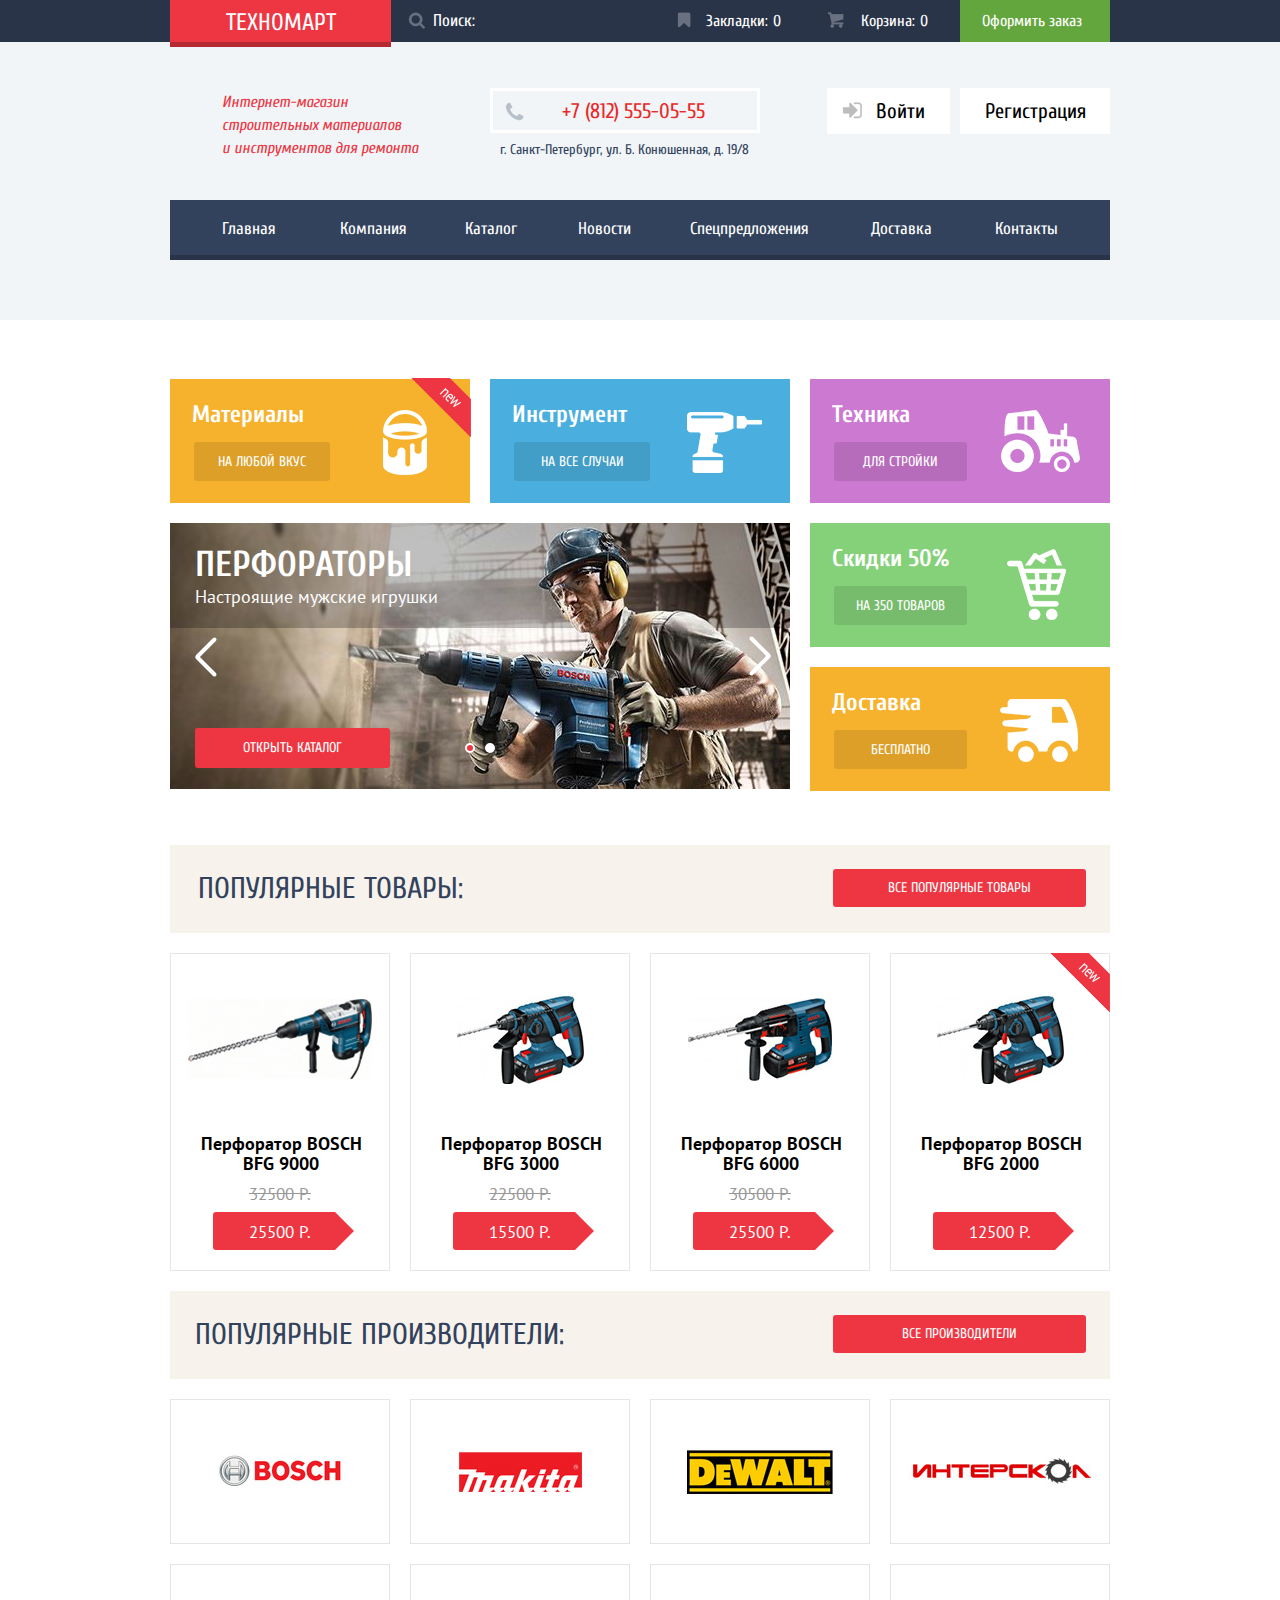
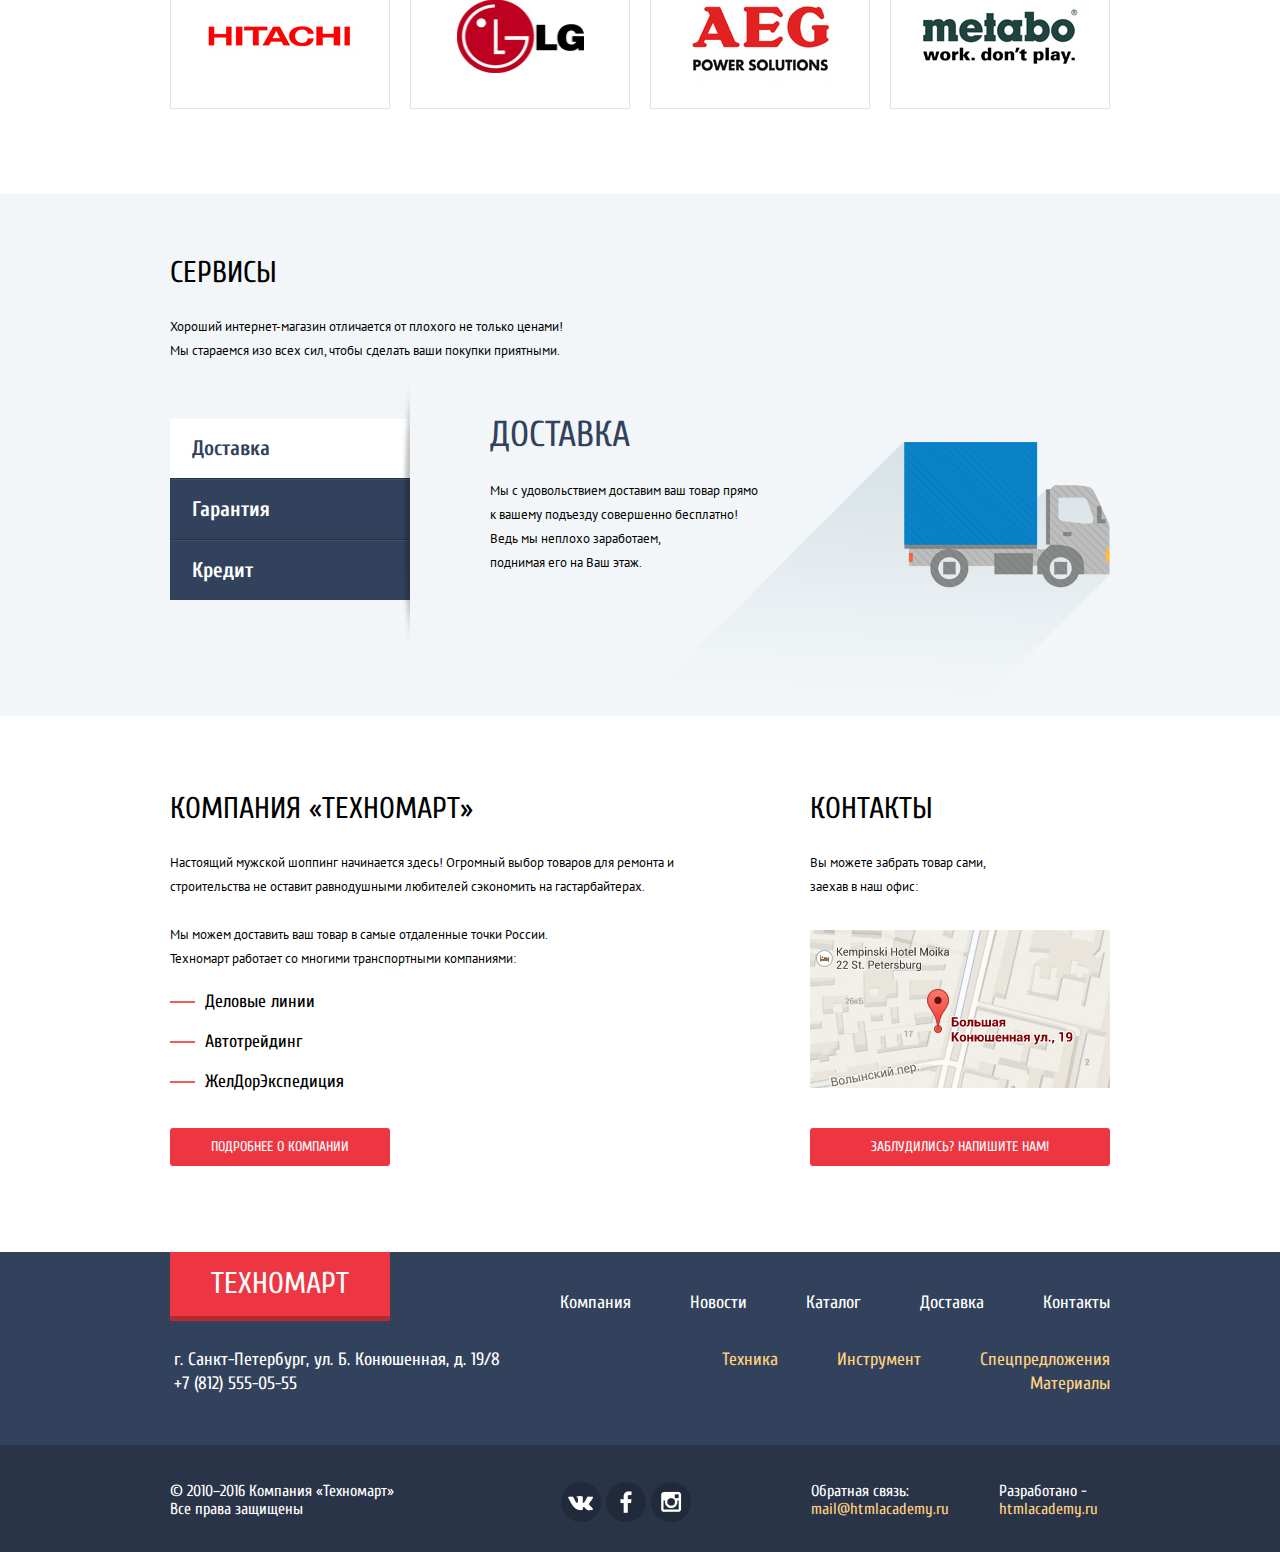
==== commit a3fcda99: "Последние поправки" ====
--- a/index.html
+++ b/index.html
@@ -10,10 +10,8 @@
   <body>
     <header class="page-header index-header">
       <section class="header-title">
-        <div class="container">
-          <div class="shop-logo">
-            <a href="index.html">Техномарт</a>
-          </div>
+        <div class="container clearfix">
+            <a class="shop-logo" href="index.html">Техномарт</a>
           <form class="search-block" action="https://echo.htmlacademy.ru" method="post">
             <input type="search" name="search" id="search-form" placeholder="Поиск:">
           </form>
@@ -23,15 +21,15 @@
         </div>
       </section>
       <section class="header-info">
-        <div class="container">
+        <div class="container clearfix">
           <div class="header-info-title">
-            <p>Интернет-магазин <br> строительных материалов и инструментов для ремонта</p>
-          </div>
-          <div class="header-contacts">
-            <a class="phone" href="#">+7 (812) 555-05-55</a>
-            <span class="adress">г. Санкт-Петербург ул. Конюшенная д. 19\8</span>
-          </div>
-          <div class="entrance-form">
+            <p>Интернет-магазин <br> строительных материалов <br> и инструментов для ремонта</p>
+          </div>
+          <div class="header-contacts clearfix">
+            <span class="phone">+7 (812) 555-05-55</span>
+            <span class="adress">г. Санкт-Петербург, ул. Б. Конюшенная, д. 19/8</span>
+          </div>
+          <div class="entrance-form clearfix">
             <a class="sign-in" href="#">Войти</a>
             <a class="registration" href="#">Регистрация</a>
           </div>
@@ -39,99 +37,92 @@
       </section>
       <nav class="header-navigation">
         <div class="container">
-          <a href="#">Главная</a>
-          <a href="#">Компания</a>
-          <a href="catalog.html">Каталог</a>
-          <a href="#">Новости</a>
-          <a href="#">Спецпредложения</a>
-          <a href="#">Доставка</a>
-          <a href="#">Контакты</a>
-          
+          <a class="nav-main">Главная</a>
+          <a class="nav-company" href="#">Компания</a>
+          <a class="nav-catalog" href="catalog.html">Каталог</a>
+          <a class="nav-news" href="#">Новости</a>
+          <a class="nav-special" href="#">Спецпредложения</a>
+          <a class="nav-delivery" href="#">Доставка</a>
+          <a class="nav-contacts" href="#">Контакты</a>
         </div>
       </nav>
     </header>
     <main class="index-content">
       <div class="container">
-        <section class="categories">
-          <div class="categories-top-line">
-            <div class="category-box materials new">
-              <div class="category-box-info">
-                <span class="category-box-title">Материалы</span>
-                <a href="#">На любой вкус</a>
-              </div>
-              <div class="category-box-logo">
-                <img src="img/materials-logo.png" alt="Материалы" width="44" height="65" />
-              </div>
-            </div>
-            <div class="category-box instrument">
-              <div class="category-box-info">
-                <span class="category-box-title">Инструмент</span>
-                <a href="#">На все случаи</a>
-              </div>
-              <div class="category-box-logo">
-                <img src="img/instrument-logo.png" alt="Инструмент" width="75" height="61" />
-              </div>
-            </div>
-            <div class="category-box technics">
-              <div class="category-box-info">
-                <span class="category-box-title">Техника</span>
-                <a href="#">Для стройки</a>
-              </div>
-              <div class="category-box-logo">
-                <img src="img/technics-logo.png" alt="Техника" width="79" height="62" />
-              </div>
-            </div>
-          </div>
-          <div class="categories-bottom-line">
-            <div class="slider-wrapper">
-              <input type="radio" name="slide-btn" id="slide-btn1" checked>
-              <input type="radio" name="slide-btn" id="slide-btn2">
-              <label class="slider-control slider-control-left" for="slide-btn1"></label>
-              <label class="slider-control slider-control-right" for="slide-btn2"></label>
-              <label class="slider-dot slider-dot-1" for="slide-btn1"></label>
-              <label class="slider-dot slider-dot-2" for="slide-btn2"></label>
-              <div class="slider-inner">
-                <div class="slider-slides">
-                  <section class="slide-1">
-                    <div class="slider-header">
-                      <span class="category-box-title">Перфораторы</span>
-                      <span>Настроящие мужские игрушки</span>
-                    </div>
-                    <a href="#" class="slider-btn btn-red">Открыть каталог</a>
-                  </section>
-                  <section class="slide-2">
-                    <div class="slider-header">
-                      <span class="category-box-title">Дрели</span>
-                      <span>Соседям на радость!</span>
-                    </div>
-                    <a href="#" class="slider-btn btn-red">Открыть каталог</a>
-                  </section>
-                </div>
-              </div>
-            </div>
-            <div class="category-box-right">
-              <div class="category-box sale">
-                <div class="category-box-info">
-                  <span class="category-box-title">Скидки 50%</span>
-                  <a href="#">На 350 товаров</a>
-                </div>
-                <div class="category-box-logo">
-                  <img src="img/sale-logo.png" alt="Скидки" width="59" height="71" />
-                </div>
-              </div>
-              <div class="category-box delivery">
-                <div class="category-box-info">
-                  <span class="category-box-title">Доставка</span>
-                  <a href="#">Бесплатно</a>
-                </div>
-                <div class="category-box-logo">
-                  <img src="img/delivery-logo.png" alt="Доставка" width="78" height="63" />
-                </div>
-              </div>
+        <section class="categories clearfix">
+          <div class="category-box materials new clearfix">
+            <div class="category-box-info">
+              <span class="category-box-title">Материалы</span>
+              <a href="#">На любой вкус</a>
+            </div>
+            <div class="category-box-logo">
+              <img src="img/materials-logo.png" alt="Материалы" width="44" height="65" />
+            </div>
+          </div>
+          <div class="category-box instrument clearfix">
+            <div class="category-box-info">
+              <span class="category-box-title">Инструмент</span>
+              <a href="#">На все случаи</a>
+            </div>
+            <div class="category-box-logo">
+              <img src="img/instrument-logo.png" alt="Инструмент" width="75" height="61" />
+            </div>
+          </div>
+          <div class="category-box technics float-right clearfix">
+            <div class="category-box-info">
+              <span class="category-box-title">Техника</span>
+              <a href="#">Для стройки</a>
+            </div>
+            <div class="category-box-logo">
+              <img src="img/technics-logo.png" alt="Техника" width="79" height="62" />
+            </div>
+          </div>
+          <div class="slider-wrapper clearfix">
+            <input type="radio" name="slide-btn" id="slide-btn1" checked>
+            <input type="radio" name="slide-btn" id="slide-btn2">
+            <label class="slider-control slider-control-left" for="slide-btn1"></label>
+            <label class="slider-control slider-control-right" for="slide-btn2"></label>
+            <label class="slider-dot slider-dot-1" for="slide-btn1"></label>
+            <label class="slider-dot slider-dot-2" for="slide-btn2"></label>
+            <div class="slider-inner">
+              <div class="slider-slides">
+                <section class="slide-1">
+                  <div class="slider-header">
+                    <span class="category-box-title">Перфораторы</span>
+                    <span>Настроящие мужские игрушки</span>
+                  </div>
+                  <a href="#" class="slider-btn btn-red">Открыть каталог</a>
+                </section>
+                <section class="slide-2">
+                  <div class="slider-header">
+                    <span class="category-box-title">Дрели</span>
+                    <span>Соседям на радость!</span>
+                  </div>
+                  <a href="#" class="slider-btn btn-red">Открыть каталог</a>
+                </section>
+              </div>
+            </div>
+          </div>
+          <div class="category-box sale float-right clearfix">
+            <div class="category-box-info">
+              <span class="category-box-title">Скидки 50%</span>
+              <a href="#">На 350 товаров</a>
+            </div>
+            <div class="category-box-logo">
+              <img src="img/sale-logo.png" alt="Скидки" width="59" height="71" />
+            </div>
+          </div>
+          <div class="category-box delivery float-right clearfix">
+            <div class="category-box-info">
+              <span class="category-box-title">Доставка</span>
+              <a href="#">Бесплатно</a>
+            </div>
+            <div class="category-box-logo">
+              <img src="img/delivery-logo.png" alt="Доставка" width="78" height="63" />
             </div>
           </div>
         </section>
-        <section class="popular-products">
+        <section class="popular-products clearfix">
           <div class="popular-products-title">
             <span class="popular products">Популярные товары:</span>
             <a class="btn-red" href="#">Все популярные товары</a>
@@ -141,7 +132,7 @@
               <div class="image-wrapper">
                 <img src="img/bfg-9000.jpg" width="184" height="81" alt="Перфоратор BOSCH BFG 9000">
                 <div class="product-item-hover">
-                  <a href="#" class="buy">Купить</a>
+                  <a href="#" class="buy modal-window-btn">Купить</a>
                   <a href="#" class="bookmark">В закладки</a>
                 </div>
               </div>
@@ -153,7 +144,7 @@
               <div class="image-wrapper">
                 <img src="img/bfg-3000.jpg" width="127" height="89" alt="Перфоратор BOSCH BFG 3000">
                 <div class="product-item-hover">
-                  <a href="#" class="buy">Купить</a>
+                  <a href="#" class="buy modal-window-btn">Купить</a>
                   <a href="#" class="bookmark">В закладки</a>
                 </div>
               </div>
@@ -165,7 +156,7 @@
               <div class="image-wrapper">
                 <img src="img/bfg-6000.jpg" width="144" height="83" alt="Перфоратор BOSCH BFG 6000">
                 <div class="product-item-hover">
-                  <a href="#" class="buy">Купить</a>
+                  <a href="#" class="buy modal-window-btn">Купить</a>
                   <a href="#" class="bookmark">В закладки</a>
                 </div>
               </div>
@@ -177,7 +168,7 @@
               <div class="image-wrapper">
                 <img src="img/bfg-2000.jpg" width="127" height="89" alt="Перфоратор BOSCH BFG 2000">
                 <div class="product-item-hover">
-                  <a href="#" class="buy">Купить</a>
+                  <a href="#" class="buy modal-window-btn">Купить</a>
                   <a href="#" class="bookmark">В закладки</a>
                 </div>
               </div>
@@ -192,7 +183,7 @@
             <span class="popular vendors">Популярные производители:</span>
             <a class="btn-red" href="#">Все производители</a>
           </div>
-          <div class="popular-vendors-wrapper">
+          <div class="popular-vendors-wrapper clearfix">
             <div class="vendor-logo">
               <a href="#"><img src="img/bosch.jpg" width="126" height="37" alt="BOSCH"></a>
             </div>
@@ -224,16 +215,13 @@
         <div class="container">
           <div class="services-info">
             <span class="services-title">Сервисы</span>
-            <p>Хороший интернет-магазин отличается от плохого не только ценами!Мы стараемся изо всех сил, чтобы сделать ваши покупки приятными.</p>
+            <p>Хороший интернет-магазин отличается от плохого не только ценами! <br> Мы стараемся изо всех сил, чтобы сделать ваши покупки приятными.</p>
           </div>
           <div class="services-tabs">
-            <div class="services-tabs-controls">
-              <input type="radio" name="tab" value="delivery" id="tab-delivery" checked>
-              <label for="tab-delivery">Доставка</label>
-              <input type="radio" name="tab" value="warranty" id="tab-warranty">
-              <label for="tab-warranty">Гарантия</label>
-              <input type="radio" name="tab" value="credit" id="tab-credit">
-              <label for="tab-credit">Кредит</label>
+            <input type="radio" name="tab" value="delivery" id="tab-delivery" checked>
+            <input type="radio" name="tab" value="warranty" id="tab-warranty">
+            <input type="radio" name="tab" value="credit" id="tab-credit">
+            <div class="services-tabs-description">
               <div class="tab-content delivery-tab" id="delivery-tab">
                 <span class="services-tab-content-title">Доставка</span>
                 <p>Мы с удовольствием доставим ваш товар прямо<br> к вашему подъезду совершенно бесплатно!<br> Ведь мы неплохо заработаем,<br> поднимая его на Ваш этаж.</p>
@@ -244,17 +232,22 @@
               </div>
               <div class="tab-content credit-tab" id="credit-tab">
                 <span class="services-tab-content-title">Kредит</span>
-                <p>Залезть в долговую яму стало проще<br>Кредитые консультанты придут к вам на помощь.</p><a href="#" class="slider-btn btn-red">Отправить заявку</a>
-              </div>
+                <p>Залезть в долговую яму стало проще!<br>Кредитные консультанты придут вам на помощь.</p><a href="#" class="slider-btn btn-red">Отправить заявку</a>
+              </div>
+            </div>
+            <div class="services-tabs-controls">
+              <label for="tab-delivery">Доставка</label>
+              <label for="tab-warranty">Гарантия</label>
+              <label for="tab-credit">Кредит</label>
             </div>
           </div>
         </div>
       </section>
       <section class="about-us">
-        <div class="container">
+        <div class="container clearfix">
           <div class="about-company">
             <span class="about-company-title">Компания «Техномарт»</span>
-            <p>Настоящий мужской шоппинг начинается здесь! Огромый выбор товаров для ремонта и строительства не оставит равнодушными любителей сэкономить на гастарбайтерах.</p>
+            <p>Настоящий мужской шоппинг начинается здесь! Огромный выбор товаров для ремонта и строительства не оставит равнодушными любителей сэкономить на гастарбайтерах.</p>
             <p>Мы можем доставить ваш товар в самые отдаленные точки России.<br>Техномарт работает со многими транспортными компаниями:</p>
             <ul class="transport-company-list">
               <li class="transport-company">Деловые линии</li>
@@ -267,23 +260,22 @@
             <span class="contacts-title">Контакты</span>
             <p>Вы можете забрать товар сами,<br> заехав в наш офис:</p>
             <div class="map">
-              <label class="interactive-map" for="interactive-map"><img src="img/map-small.jpg" width="300" height="158" alt="карта проезда"></label>
-            </div>
-            <label class="feedback-btn btn-red" for="feedback-btn">Заблудились? Напишите нам!</label>
+              <a href="#" class="interactive-map"><img src="img/map-small.jpg" width="300" height="158" alt="карта проезда"></a>
+            </div>
+            <a href="#" class="feedback-btn btn-red">Заблудились? Напишите нам!</a>
           </div>
         </div>
       </section>
     </main>
-    <input type="checkbox" name="write-us" id="feedback-btn">
-    <div class="feedback-wrapper">
-      <form action="https://echo.htmlacademy.ru" method="post">
-        <div class="form-top-line">
+    <div class="feedback-wrapper close-wrapper">
+      <form action="https://echo.htmlacademy.ru" method="post" class="clearfix">
+        <div class="form-top-line clearfix">
           <label for="name">Ваше имя:</label>
-          <label for="email">Ваш Email:</label>
+          <label for="email">Ваш e-mail:</label>
           <input type="text" name="name" id="name" placeholder="Представьтесь, пожалуйста">
           <input type="email" name="email" id="email" placeholder="Для отправки ответа">
         </div>
-        <div class="form-bottom-line">
+        <div class="form-bottom-line clearfix">
           <label for="message" class="text-field">Текст письма:</label>
           <textarea name="message" id="message" placeholder="В свободной форме"></textarea>
         </div>
@@ -291,14 +283,13 @@
           <button type="submit" class="feedback-submit-btn btn-red ">Отправить</button>
         </div>
         </form>
-        <label class="close-cross" for="feedback-btn"></label>
+        <button type="button" class="close-cross close-popup"></button>
     </div>
-    <input type="checkbox" name="interactive-map" id="interactive-map">
-    <div class="map-wrapper">
+    <div class="map-wrapper close-wrapper">
       <iframe src="https://www.google.com/maps/embed?pb=!1m18!1m12!1m3!1d1998.598942412409!2d30.320894616222446!3d59.938796869047735!2m3!1f0!2f0!3f0!3m2!1i1024!2i768!4f13.1!3m3!1m2!1s0x4696310fca5ba729%3A0xea9c53d4493c879f!2z0JHQvtC70YzRiNCw0Y8g0JrQvtC90Y7RiNC10L3QvdCw0Y8g0YPQuy4sIDE5LCDQodCw0L3QutGCLdCf0LXRgtC10YDQsdGD0YDQsywgMTkxMTg2!5e0!3m2!1sru!2sru!4v1456566656272" width="940" height="446" frameborder="0" style="border:0" allow></iframe>
-      <label class="close-cross" for="interactive-map"></label>
+      <button type="button" class="close-cross close-popup"></button>
     </div>
-    <div class="cart-wrapper close-wrapper">
+    <div class="cart-wrapper close-wrapper clearfix">
       <span class="cart-wrapper-title">Товар добавлен в корзину!</span>
       <div class="button-area">
         <a href="#" class="cart-wrapper-btn btn-red">Офомить заказ</a>
@@ -307,56 +298,48 @@
       <button type="button" class="close-cross close-popup"></button>
     </div>
     <footer>
-      <section class="footer-top">
+      <section class="footer-top clearfix">
         <div class="container">
           <div class="footer-top-line">
-            <div class="footer-top-logo shop-logo">
-              <a>Техномарт</a>
-            </div>
+            <a class="footer-top-logo shop-logo">Техномарт</a>
             <nav class="footer-nav">
-              <div class="footer-nav-list">
-                <a class="footer-nav-item" href="#">Компания</a>
-                <a class="footer-nav-item" href="#">Новости</a>
-                <a class="footer-nav-item" href="#">Каталог</a>
-                <a class="footer-nav-item" href="#">Доставка</a>
-                <a class="footer-nav-item" href="#">Контакты</a>
-              </div>
+              <a class="footer-nav-item" href="#">Контакты</a>
+              <a class="footer-nav-item" href="#">Доставка</a>
+              <a class="footer-nav-item" href="#">Каталог</a>
+              <a class="footer-nav-item" href="#">Новости</a>
+              <a class="footer-nav-item" href="#">Компания</a>
             </nav>
           </div>
           <div class="footer-top-info">
             <div class="footer-top-info-adress">
-              г. Санкт-Петербург ул. Конюшенная д. 9\18<br>+7 (812) 555-05-55
+              г. Санкт-Петербург, ул. Б. Конюшенная, д. 19/8<br>+7 (812) 555-05-55
             </div>
             <nav class="footer-top-submenu">
-              <div class="footer-top-submenu-list">
-                <a class="footer-submenu-item" href="#">Материалы</a>
-                <a class="footer-submenu-item" href="#">Техника</a>
-                <a class="footer-submenu-item" href="#">Инструмент</a>
-                <a class="footer-submenu-item" href="#">Спецпредложения</a>
-              </div>
+              <a class="footer-submenu-item" href="#">Спецпредложения</a>
+              <a class="footer-submenu-item" href="#">Инструмент</a>
+              <a class="footer-submenu-item" href="#">Техника</a>
+              <a class="footer-submenu-item" href="#">Материалы</a>
             </nav>
           </div>
         </div>
       </section>
       <section class="footer-bottom">
-        <div class="container">
-          <div class="footer-bottom-info-wrapper">
-            <div class="copyright">
+        <div class="container clearfix">
+          <div class="copyright">
               © 2010–2016 Компания «Техномарт»<br>Все права защищены
-            </div>
-            <div class="social">
-              <a href="http://www.vk.com" class="btn vk-btn"></a>
-              <a href="http://www.facebook.com" class="btn fb-btn"></a>
-              <a href="http://www.instagram.com" class="btn inst-btn"></a>
-            </div>
-            <div class="feedback">
-              Обратная связь:
-              <a href="mailto:mail@htmlacademy.ru">mail@htmlacademy.ru</a>
-            </div>
-            <div class="developer">
+          </div>
+          <div class="social">
+            <a href="http://www.vk.com" class="btn vk-btn"></a>
+            <a href="http://www.facebook.com" class="btn fb-btn"></a>
+            <a href="http://www.instagram.com" class="btn inst-btn"></a>
+          </div>
+          <div class="feedback">
+            Обратная связь:
+            <a href="mailto:mail@htmlacademy.ru">mail@htmlacademy.ru</a>
+          </div>
+          <div class="developer">
               Разработано -
-              <a href="http://www.htmlacademy.ru">htmlacademy.ru</a>
-            </div>
+            <a href="http://www.htmlacademy.ru">htmlacademy.ru</a>
           </div>
         </div>
       </section>
--- a/css/style.css
+++ b/css/style.css
@@ -9,6 +9,17 @@
   line-height: 30px;
   color: #32425c;
   text-transform: uppercase;
+}
+
+.item-in-cart, .make-bookmark {
+  background-color: #ee3643;
+  color: #ffffff;
+}
+
+.clearfix::after {
+  content: "";
+  display: table;
+  clear: both;
 }
 
 .new::after {
@@ -41,18 +52,9 @@
 }
 
 .container {
-  display: -webkit-box;
-  display: -ms-flexbox;
-  display: flex;
+  display: block;
   width: 940px;
-  -webkit-box-orient: horizontal;
-  -webkit-box-direction: normal;
-      -ms-flex-direction: row;
-          flex-direction: row;
-  margin: auto;
-  -webkit-box-pack: start;
-      -ms-flex-pack: start;
-          justify-content: flex-start;
+  margin: 0 auto;
 }
 
 body {
@@ -81,30 +83,21 @@
 }
 
 .header-title .container {
+  display: block;
   min-height: 42px;
   margin-bottom: 46px;
-  -webkit-box-pack: start;
-      -ms-flex-pack: start;
-          justify-content: flex-start;
 }
 
 .shop-logo {
-  display: -webkit-box;
-  display: -ms-flexbox;
-  display: flex;
-  -webkit-box-pack: center;
-      -ms-flex-pack: center;
-          justify-content: center;
-  width: 220px;
-  height: 42px;
   background-color: #ee3643;
   text-transform: uppercase;
-  -webkit-box-align: center;
-      -ms-flex-align: center;
-          align-items: center;
   font-size: 24px;
   line-height: 24px;
   box-shadow: 0 5px 0 #b52933;
+  padding-top: 11px;
+  padding-bottom: 7px;
+  padding-left: 56px;
+  padding-right: 55px;
 }
 
 .shop-logo:hover {
@@ -112,29 +105,28 @@
 }
 
 .header-title .search-block {
-  width: 270px;
-  display: -webkit-box;
-  display: -ms-flexbox;
-  display: flex;
-  -webkit-box-align: stretch;
-      -ms-flex-align: stretch;
-          align-items: stretch;
+  display: block;
+  float: left;
+  width: 269px;
+  margin-right: 0;
   font-size: 17px;
   min-height: 42px;
 }
 
 .header-title .search-block input {
-  width: 270px;
+  display: block;
+  float: left;
+  width: 269px;
   background-color: #293449;
   border: none;
-  padding-left: 43px;
+  padding: 11px 0 12px 42px;
   box-shadow: none;
   font-size: 17px;
   font-family: "Cuprum", "Arial", "serif";
   color: #ffffff;
   background-image: url("../img/sprite.png");
   background-repeat: no-repeat;
-  background-position: -1px -698px;
+  background-position: 2px -698px;
 }
 
 .search-block input:hover, .header-bookmarks:hover, .header-cart:hover {
@@ -146,20 +138,19 @@
   color: #000000;
   background-image: url("../img/sprite.png");
   background-repeat: no-repeat;
-  background-position: -1px -745px;
+  background-position: 2px -745px;
 }
 
 .search-block input:hover {
   background-image: url("../img/sprite.png");
   background-repeat: no-repeat;
-  background-position: -1px -792px;
+  background-position: 2px -792px;
 }
 
 .header-title a {
-  position: relative;
-  padding-top: 12px;
-  padding-bottom: 12px;
-  text-align: center;
+  display: block;
+  float: left;
+  position: relative;
   text-decoration: none;
   color: #ffffff;
 }
@@ -169,7 +160,7 @@
   content: "";
   background-image: url("../img/sprite.png");
   background-repeat: no-repeat;
-  left: 25px;
+  left: 17px;
   opacity: 0.3;
 }
 
@@ -182,16 +173,15 @@
 }
 
 .header-title a span {
-  padding-left: 5px;
-}
-
-.header-bookmarks, .header-cart {
-  padding-left: 50px;
-  padding-right: 30px;
+  margin-left: 5px;
 }
 
 .header-bookmarks {
-  width: 80px;
+  width: 75px;
+  padding-left: 46px;
+  padding-right: 29px;
+  padding-top: 12px;
+  padding-bottom: 12px;
 }
 
 .header-bookmarks::before {
@@ -201,7 +191,11 @@
 }
 
 .header-cart {
-  width: 70px;
+  width: 67px;
+  padding-left: 51px;
+  padding-right: 32px;
+  padding-top: 12px;
+  padding-bottom: 12px;
 }
 
 .header-cart::before {
@@ -211,10 +205,13 @@
 }
 
 .header-checkout {
-  cursor: pointer;
-  width: 150px;
+  width: 102px;
   background-color: #63a63e;
   color: #ffffff;
+  padding-top: 12px;
+  padding-bottom: 12px;
+  padding-left: 22px;
+  padding-right: 26px;
 }
 
 .header-checkout:hover {
@@ -233,15 +230,19 @@
 
 .header-info .container {
   min-height: 112px;
+  display: block;
 }
 
 .header-info-title {
+  float: left;
   width: 300px;
   margin-right: 20px;
 }
 
 .header-info-title p {
-  margin-left: 50px;
+  margin-left: 52px;
+  width: 205px;
+  padding-top: 3px;
   font-size: 16px;
   line-height: 23px;
   font-style: italic;
@@ -251,73 +252,58 @@
 
 .header-contacts {
   width: 270px;
-  display: -webkit-box;
-  display: -ms-flexbox;
-  display: flex;
-  -webkit-box-orient: vertical;
-  -webkit-box-direction: normal;
-      -ms-flex-direction: column;
-          flex-direction: column;
-  -webkit-box-pack: start;
-      -ms-flex-pack: start;
-          justify-content: flex-start;
-  -webkit-box-align: center;
-      -ms-flex-align: center;
-          align-items: center;
+  float: left;
   margin-right: 50px;
 }
 
-.header-contacts a {
+.header-contacts .phone {
+  display: block;
   position: relative;
   text-decoration: none;
   color: #e9292a;
-  padding: 12px 50px 12px 70px;
+  padding: 11px 50px 10px 69px;
   border: 3px solid #ffffff;
   font-size: 21px;
   line-height: 18px;
-  margin-bottom: 10px;
-}
-
-.header-contacts a::before {
+  margin-bottom: 8px;
+}
+
+.header-contacts .phone::before {
   position: absolute;
   content: "";
   width: 29px;
   height: 19px;
-  left: 15px;
+  left: 12px;
   background-image: url("../img/sprite.png");
   background-repeat: no-repeat;
   background-position: -15px -661px;
 }
 
-.header-info .header-contacts span {
+.header-info .header-contacts .adress {
+  display: block;
   width: 300px;
   color: #32425c;
   font-size: 14px;
   line-height: 17px;
-  text-align: center;
+  margin-left: 10px;
 }
 
 .entrance-form {
-  display: -webkit-box;
-  display: -ms-flexbox;
-  display: flex;
-  -webkit-box-pack: start;
-      -ms-flex-pack: start;
-          justify-content: flex-start;
-  -webkit-box-align: start;
-      -ms-flex-align: start;
-          align-items: flex-start;
   width: 300px;
+  float: left;
   font-size: 21px;
   line-height: 18px;
   text-align: center;
+  height: 46px;
 }
 
 .entrance-form .sign-in {
+  display: block;
+  float: left;
   position: relative;
   width: 50px;
   background-color: #ffffff;
-  margin-left: 19px;
+  margin-left: 17px;
   margin-right: 10px;
   text-decoration: none;
   padding:  14px 25px 14px 48px;
@@ -343,8 +329,9 @@
   background-position: -15px -473px;
 }
 
-
 .entrance-form .registration {
+  display: block;
+  float: left;
   width: 150px;
   background-color: #ffffff;
   text-decoration: none;
@@ -353,27 +340,19 @@
 }
 
 .entrance-form .user-form {
-  display: -webkit-box;
-  display: -ms-flexbox;
-  display: flex;
-  -webkit-box-orient: horizontal;
-  -webkit-box-direction: normal;
-      -ms-flex-direction: row;
-          flex-direction: row;
-  -ms-flex-wrap: wrap;
-      flex-wrap: wrap;
   width: 255px;
+  float: left;
 }
 
 .entrance-form .user {
-  position: relative;
-  width: 255px;
+  display: block;
+  position: relative;
   background-color: #ffffff;
   text-decoration: none;
   font-size: 21px;
   line-height: 18px;
-  padding: 14px 0 14px 45px;
-  margin-bottom: 10px;
+  padding: 13px 0 14px 25px;
+  margin-bottom: 7px;
   color: #000000;
 }
 
@@ -384,7 +363,7 @@
   height: 18px;
   background-image: url("../img/sprite.png");
   background-position: -15px -851px;
-  left: 20px;
+  left: 14px;
 }
 
 .entrance-form .user:hover::before {
@@ -395,13 +374,15 @@
   background-position: -15px -851px;
 }
 
-
 .user-form .orders, .user-form .cabinet {
-  width: 50%;
+  display: block;
+  float: left;
+  position: relative;
+  padding-left: 19px;
+  padding-right: 13px;
   font-size: 16px;
   line-height: 18px;
   color: #32425c;
-  position: relative;
 }
 
 .user-form .cabinet::before {
@@ -411,13 +392,15 @@
   height: 4px;
   border-radius: 50%;
   background-color: #32425c;
-  top: 40%;
-  left: -10px;
+  top: 7px;
+  left: 2px;
 }
 
 .entrance-form .exit {
+  display: block;
+  float: left;
   width: 45px;
-  min-height: 46px;
+  min-height: 45px;
   background-color: #ffffff;
   background-image: url("../img/sprite.png");
   background-position: -1px -553px;
@@ -448,41 +431,73 @@
 }
 
 .header-navigation .container {
+  flex-wrap: wrap;
   min-height: 55px;
   background-color: #32425c;
   box-shadow: 0 5px 0 #293449;
-  -webkit-box-align: stretch;
-      -ms-flex-align: stretch;
-              -ms-grid-row-align: stretch;
-          align-items: stretch;
+
 }
 
 .header-navigation a{
+  display: block;
+  float: left;
   text-decoration: none;
-  width: inherit;
   color: #ffffff;
   text-align: center;
   font-size: 17px;
   line-height: 17px;
-  padding: 19px 0;
-}
-
-.header-navigation a:hover{
+  padding-top: 20px;
+  padding-bottom: 18px;
+  padding-right: 10px;
+  padding-left: 10px
+}
+
+.header-navigation .nav-main {
+  padding-right: 52px;
+  padding-left: 52px;
+}
+
+.header-navigation .nav-company {
+  padding-right: 12px;
+  padding-left: 12px;
+}
+
+.header-navigation .nav-catalog {
+  padding-right: 46px;
+  padding-left: 46px;
+}
+
+.header-navigation .nav-news {
+  padding-right: 15px;
+  padding-left: 15px;
+}
+
+.header-navigation .nav-special {
+  padding-right: 44px;
+  padding-left: 44px;
+}
+
+.header-navigation .nav-delivery {
+  padding-right: 18px;
+  padding-left: 18px;
+}
+
+.header-navigation .nav-contacts {
+  padding-right: 51px;
+  padding-left: 45px;
+}
+
+.header-navigation a:hover {
   background-color: #293449;
 }
 
-.header-navigation a:active{
+.header-navigation a:active {
   background-color: #1d2739;
   box-shadow: 0 5px 0 #1d2739;
   color: #ffffff;
   color: rgba(255, 255, 255, 0.5);
 }
 
-.item-in-cart, .make-bookmark {
-  background-color: #ee3643;
-  color: #ffffff;
-}
-
 main .container {
   display: block;
 }
@@ -492,68 +507,102 @@
   margin-bottom: 54px;
 }
 
-.categories-top-line {
-  display: -webkit-box;
-  display: -ms-flexbox;
-  display: flex;
-  margin-bottom: 20px;
-  -webkit-box-pack: justify;
-      -ms-flex-pack: justify;
-          justify-content: space-between;
-}
-
-.categories-bottom-line {
-  display: -webkit-box;
-  display: -ms-flexbox;
-  display: flex;
-  min-height: 266px;
+.categories .float-right {
+  float: right;
+}
+
+.categories :not(.float-right) {
+  float: left;
 }
 
 .category-box {
   position: relative;
-  display: -webkit-box;
-  display: -ms-flexbox;
-  display: flex;
-  -webkit-box-orient: horizontal;
-  -webkit-box-direction: normal;
-      -ms-flex-direction: row;
-          flex-direction: row;
+  display: block;
   width: 300px;
   min-height: 123px;
-  -webkit-box-align: start;
-      -ms-flex-align: start;
-          align-items: flex-start;
-  -webkit-box-pack: start;
-      -ms-flex-pack: start;
-          justify-content: flex-start;
+}
+
+.category-box:not(:last-of-type) {
+  margin-bottom: 20px;
+}
+
+.category-box:nth-of-type(-n+2) {
+  margin-right: 20px;
 }
 
 .category-box-info {
-  display: -webkit-box;
-  display: -ms-flexbox;
-  display: flex;
-  -webkit-box-orient: vertical;
-  -webkit-box-direction: normal;
-      -ms-flex-direction: column;
-          flex-direction: column;
+  float: left;
+  width: 160px;
+}
+
+.category-box span {
+  display: block;
+  font-family: "Cuprum", "Arial", "sans-serif";
+  font-size: 24px;
+  font-weight: bold;
+  padding-top: 22px;
+  padding-bottom: 14px;
+  margin-left: 22px;
+  color: #ffffff;
+}
+
+.category-box a {
+  display: block;
+  font-family: "Cuprum", "Arial", "sans-serif";
+  font-size: 14px;
+  margin-left: 24px;
+  text-decoration: none;
+  text-transform: uppercase;
+  padding: 11px 0;
+  width: 136px;
+  text-align: center;
+  margin-bottom: 22px;
+  border-radius: 3px;
+  background-color: rgba(0, 0, 0, 0.1);
+  color: #ffffff;
+}
+
+.categories .float-right a {
+  width: 133px;
+}
+
+.category-box a:hover {
+  background-color: rgba(0, 0, 0, 0.2);
+}
+
+.category-box a:active {
+  background-color: rgba(0, 0, 0, 0.3);
 }
 
 .category-box-logo {
-  display: -webkit-box;
-  display: -ms-flexbox;
-  display: flex;
-  -webkit-box-pack: center;
-      -ms-flex-pack: center;
-          justify-content: center;
-  -webkit-box-align: center;
-      -ms-flex-align: center;
-          align-items: center;
+  float: right;
   width: 140px;
   height: 123px;
 }
 
+.materials .category-box-logo img {
+  margin: 31px auto auto 53px;
+}
+
+.instrument .category-box-logo img {
+  margin: 33px auto auto 37px;
+}
+
+.technics .category-box-logo img {
+  margin: 31px auto auto 31px;
+}
+
+.sale .category-box-logo img {
+  margin: 26px auto auto 37px;
+}
+
+.delivery .category-box-logo img {
+  margin: 32px auto auto 30px;
+}
+
 .slider-wrapper {
   display: block;
+  float: left;
   width: 620px;
   min-height: 266px;
   overflow: hidden;
@@ -592,29 +641,43 @@
 }
 
 .slider-wrapper .slider-control {
-  border-bottom: 4px solid #ffffff;
-  border-left: 4px solid #ffffff;
-  border-radius: 3px;
-  border-top: 4px solid transparent;
-  border-right: 4px solid transparent;
+  position: absolute;
   width: 30px;
   height: 30px;
 }
 
+.slider-wrapper .slider-control::before, .slider-wrapper .slider-control::after {
+  position: absolute;
+  content: "";
+  width: 28px;
+  height: 4px;
+  background-color: #ffffff;
+  border-radius: 3px;
+}
+
+.slider-wrapper .slider-control::before {
+  top: 21px;
+  left: 2px;
+  transform: rotate(45deg);
+}
+
+.slider-wrapper .slider-control::after{
+  top: 3px;
+  left: 2px;
+  transform: rotate(-45deg);
+}
+
 .slider-control-left {
-  -webkit-transform: rotate(45deg);
-          transform: rotate(45deg);
+
   left: 20px;
   top: 45%;
 }
 
 .slider-control-right {
-  -webkit-transform: rotate(225deg);
-          transform: rotate(225deg);
-  right: 20px;
-  top: 45%;
-}
-
+  transform: rotate(180deg);
+  right: 14px;
+  top: 44%;
+}
 
 #slide-btn1:checked ~ .slider-dot[for="slide-btn1"],
 #slide-btn2:checked ~ .slider-dot[for="slide-btn2"] {
@@ -622,13 +685,11 @@
 }
 
 #slide-btn1:checked ~ .slider-inner .slider-slides {
-  -webkit-transform: translate(0);
-          transform: translate(0);
+  transform: translate(0);
 }
 
 #slide-btn2:checked ~ .slider-inner .slider-slides {
-  -webkit-transform: translate(-620px);
-          transform: translate(-620px);
+  transform: translate(-620px);
 }
 
 .sider-inner {
@@ -638,10 +699,7 @@
 .slider-slides {
   width: 1240px;
   min-height: 266px;
-  -webkit-transition: -webkit-transform 0.8s ease;
-  transition: -webkit-transform 0.8s ease;
   transition: transform 0.8s ease;
-  transition: transform 0.8s ease, -webkit-transform 0.8s ease;
 }
 
 .slide-1 {
@@ -659,22 +717,16 @@
 }
 
 .slider-header {
-  display: -webkit-box;
-  display: -ms-flexbox;
-  display: flex;
-  -webkit-box-orient: vertical;
-  -webkit-box-direction: normal;
-      -ms-flex-direction: column;
-          flex-direction: column;
-  -webkit-box-align: start;
-      -ms-flex-align: start;
-          align-items: flex-start;
+  display: block;
   min-height: 105px;
   margin-bottom: 100px;
 }
 
 .slider-header span  {
+  display: block;
+  float: left;
   margin-left: 25px;
+  width: 595px;
   font-size: 18px;
   line-height: 24px;
   color: #ffffff;
@@ -688,12 +740,13 @@
   text-transform: uppercase;
   color: #ffffff;
   margin-top: 27px;
-  margin-bottom: 8px;
+  margin-bottom: 5px;
 }
 
 .slider-wrapper a {
+  display: block;
   margin-left: 25px;
-  padding: 14px 50px;
+  padding: 11px 48px;
   border-radius: 3px;
   background-color: #ee3643;
   text-transform: uppercase;
@@ -704,136 +757,67 @@
   color: #ffffff;
 }
 
-.category-box-right {
-  display: -webkit-box;
-  display: -ms-flexbox;
-  display: flex;
-  -webkit-box-orient: vertical;
-  -webkit-box-direction: normal;
-      -ms-flex-direction: column;
-          flex-direction: column;
-  -webkit-box-pack: justify;
-      -ms-flex-pack: justify;
-          justify-content: space-between;
-}
-
-.materials, .delivery {
+ .categories .materials, .categories .delivery {
   background-color: #f6b22d;
 }
 
-.instrument {
+.categories .instrument {
   background-color: #4aafde;
 }
 
-.technics {
+.categories .technics {
   background-color: #cc79d1;
 }
 
-.sale {
+.categories .sale {
   background-color: #85d179;
 }
 
-.category-box span {
-  font-family: "Cuprum", "Arial", "sans-serif";
-  font-size: 24px;
-  font-weight: bold;
-  margin-top: 18px;
-  margin-bottom: 10px;
-  margin-left: 22px;
-  color: #ffffff;
-
-}
-
-.category-box a {
-  font-family: "Cuprum", "Arial", "sans-serif";
-  font-size: 14px;
-  margin-left: 24px;
-  text-decoration: none;
-  text-transform: uppercase;
-  padding: 14px 0;
-  width: 136px;
-  text-align: center;
-  margin-bottom: 25px;
-  border-radius: 3px;
-  background-color: rgba(0, 0, 0, 0.1);
-  color: #ffffff;
-}
-
-.category-box a:hover {
-  background-color: rgba(0, 0, 0, 0.2);
-}
-
-.category-box a:active {
-  background-color: rgba(0, 0, 0, 0.3);
-}
-
 .popular-products-title, .popular-vendors-title {
-  display: -webkit-box;
-  display: -ms-flexbox;
-  display: flex;
-  -webkit-box-align: center;
-      -ms-flex-align: center;
-          align-items: center;
-  -webkit-box-pack: justify;
-      -ms-flex-pack: justify;
-          justify-content: space-between;
+  display: block;
   width: 940px;
-  min-height: 90px;
+  min-height: 88px;
   margin-bottom: 20px;
   background-color: #f7f3ec;
 }
 
 .popular-products-title span, .popular-vendors-title span {
-  margin-left: 30px;
+  display: block;
+  float: left;
+  margin-left: 28px;
+  padding: 29px 0;
   width: 615px;
 }
 
+.popular-vendors-title span {
+  margin-left: 25px;
+}
+
 .popular-products-title a, .popular-vendors-title a {
+  display: block;
+  float: right;
   width: 253px;
   text-align: center;
-  padding: 14px 0;
+  padding: 10px 0;
   margin-right: 24px;
-
+  margin-top: 24px;
+  margin-bottom: auto;
 }
 
 .popular-vendors-wrapper, .popular-products-wrapper {
-  display: -webkit-box;
-  display: -ms-flexbox;
-  display: flex;
-  -webkit-box-orient: horizontal;
-  -webkit-box-direction: normal;
-      -ms-flex-direction: row;
-          flex-direction: row;
-  -webkit-box-pack: start;
-      -ms-flex-pack: start;
-          justify-content: flex-start;
-  -ms-flex-line-pack: start;
-      align-content: flex-start;
-  -ms-flex-wrap: wrap;
-      flex-wrap: wrap;
+  display: block;
   width: 940px;
   margin-top: 20px;
 }
 
-main .catalog .container {
-  display: -webkit-box;
-  display: -ms-flexbox;
-  display: flex;
-  -webkit-box-orient: vertical;
-  -webkit-box-direction: normal;
-      -ms-flex-direction: column;
-          flex-direction: column;
-}
-
-.breadcrumbs {
-  display: -webkit-box;
-  display: -ms-flexbox;
-  display: flex;
-  -webkit-box-align: center;
-      -ms-flex-align: center;
-          align-items: center;
+.catalog {
+  margin-bottom: 60px;
+}
+
+main .breadcrumbs {
+  display: block;
   width: 100%;
-  min-height: 59px;
+  padding: 21px 0;
   font-family: "PT Sans", "Arial", "sans-serif";
   font-size: 13px;
   line-height: 18px;
@@ -841,32 +825,54 @@
 }
 
 .breadcrumbs a {
+  display: block;
+  float: left;
   position: relative;
   text-decoration: none;
   text-align: center;
   color: #000000;
-  margin-right: 38px;
+  margin-right: 41px;
 }
 
 .breadcrumbs .breadcrumbs-home {
   width: 15px;
   min-height: 18px;
+  margin-right: 39px;
   background-image: url("../img/sprite.png");
   background-position: -15px -429px;
 }
 
-.breadcrumbs a:not(:last-of-type)::after {
+.breadcrumbs a:not(:last-of-type)::after,
+.breadcrumbs a:not(:last-of-type)::before  {
   position: absolute;
   content: "";
-  border: 2px solid transparent;
-  border-top: 2px solid #c1c6ce;
-  border-right: 2px solid #c1c6ce;
   width: 8px;
-  height: 8px;
-  top: 2px;
-  right: -22px;
-  -webkit-transform: rotate(45deg);
-          transform: rotate(45deg);
+  height: 1px;
+  background-color: #c1c6ce;
+}
+
+.breadcrumbs-home::before {
+  transform: rotate(-45deg);
+  top: 10px;
+  right: -21px;
+}
+
+.breadcrumbs-home::after {
+  transform: rotate(45deg);
+  top: 5px;
+  right: -21px;
+}
+
+.breadcrumbs a:not(:first-of-type)::after {
+  transform: rotate(45deg);
+  top: 5px;
+  right: -26px;
+}
+
+.breadcrumbs a:not(:first-of-type)::before {
+  transform: rotate(-45deg);
+  top: 10px;
+  right: -26px;
 }
 
 .breadcrumbs a:hover {
@@ -878,34 +884,29 @@
 }
 
 .catalog h1 {
+  display: block;
   background-color: #f2f6f8;
-  padding: 29px 0px 29px 30px;
+  padding: 29px 0px 29px 29px;
   margin-top: 0;
 }
 
 .catalog-content {
-  display: -webkit-box;
-  display: -ms-flexbox;
-  display: flex;
+  display: block;
   width: 940px;
 }
 
 .catalog-content .filter {
-  display: -webkit-box;
-  display: -ms-flexbox;
-  display: flex;
-  -webkit-box-orient: vertical;
-  -webkit-box-direction: normal;
-      -ms-flex-direction: column;
-          flex-direction: column;
+  display: block;
+  float: left;
   width: 220px;
   margin-right: 20px;
 }
 
 .catalog-content .filter span {
-  width: 204px;
-  padding: 10px 0 10px 16px;
-  margin-bottom: 15px;
+  display: block;
+  width: 201px;
+  padding: 10px 0 10px 19px;
+  margin-bottom: 12px;
   font-family: "PT Sans", "Arial", "sans-serif";
   font-size: 13px;
   line-height: 18px;
@@ -915,9 +916,7 @@
 }
 
 .filter-form fieldset {
-  display: -webkit-box;
-  display: -ms-flexbox;
-  display: flex;
+  display: block;
   border: none;
   padding: 0;
   margin: 0;
@@ -925,9 +924,16 @@
 
 .filter-form fieldset:not(:last-of-type) {
   border-bottom: 1px solid #e5e5e5;
-  padding-bottom: 25px;
-  margin-bottom: 22px;
-}
+}
+
+.filter-form .filter-form-vendor {
+  margin-bottom: 18px;
+}
+
+.filter-form .filter-form-power {
+  margin-bottom: 79px;
+}
+
 .filter-form legend {
   font-family: "PT Sans", "Arial", "sans-serif";
   font-weight: bold;
@@ -937,46 +943,46 @@
 }
 .filter-form .price-filter {
   min-height: 170px;
+  margin-bottom: 17px;
 }
 
 .filter-form fieldset .price {
-  margin-bottom: 15px;
+  margin-bottom: 13px;
 }
 
 .filter-form fieldset .vendors, .filter-form fieldset .power {
-  margin-bottom: 15px;
+  margin-bottom: 14px;
 }
 
 .filter-form .price-filter .range-filter {
   margin-bottom: 25px;
 }
 
+.filter-form fieldset label, .filter-form fieldset label {
+  display: block;
+}
+
 .filter-form .price-filter .range-controls {
-  display: -webkit-box;
-  display: -ms-flexbox;
-  display: flex;
-  -webkit-box-pack: center;
-      -ms-flex-pack: center;
-          justify-content: center;
-  -webkit-box-align: center;
-      -ms-flex-align: center;
-          align-items: center;
-  min-height: 78px;
+  height: 80px;
   background-color: #f7f3ec;
   border-radius: 3px;
-  margin-bottom: 10px;
+  margin-bottom: 9px;
 }
 
 .range-controls .scale {
-  position: relative;
+  display: inline-block;
+  position: relative;
+  vertical-align: top;
   width: 180px;
   height: 2px;
   background-color: #d7dcde;
+  margin-left: 20px;
+  margin-top: 39px;
 }
 
 .range-controls .scale .bar {
   position: absolute;
-  top: 0px;
+  top: 0;
   width: 150px;
   height: 2px;
   background-color: #00ca74;
@@ -994,24 +1000,33 @@
 }
 
 .range-controls .scale .max-toggle {
-  right: 30px;
+  right: 20px;
 }
 
 .filter-form .price-controls {
-  display: -webkit-box;
-  display: -ms-flexbox;
-  display: flex;
-  -webkit-box-pack: justify;
-      -ms-flex-pack: justify;
-          justify-content: space-between;
-  -webkit-box-align: center;
-      -ms-flex-align: center;
-          align-items: center;
+  position: relative;
+}
+
+.filter-form .price-controls::after {
+  position: absolute;
+  content: "";
+  width: 9px;
+  height: 1px;
+  background-color: #000000;
+  top: 19px;
+  left: 105px;
+}
+
+.filter-form .price-controls span {
+  display: block;
+  width: 10px;
+  height: 10px;
+  float: left;
 }
 
 .filter-form .price-controls input {
-  width: 95px;
-  min-height: 38px;
+  width: 93px;
+  min-height: 36px;
   border: none;
   border-radius: 3px;
   font-family: "PT Sans", "Arial", "sans-serif";
@@ -1021,17 +1036,27 @@
   background-color: #f7f3ec;
 }
 
+.filter-form .price-controls .min-price {
+  float: left;
+}
+
+.filter-form .price-controls .max-price {
+  float: right;
+}
+
 .filter-form .filter-form-vendor input {
   display: none;
 }
 
 .filter-form-vendor label {
+  display: block;
   position: relative;
   font-family: "PT Sans", "Arial", "sans-serif";
   font-size: 15px;
   line-height: 20px;
   text-transform: uppercase;
   margin-left: 34px;
+  margin-bottom: 22px;
 }
 
 .filter-form-vendor input + label::before {
@@ -1079,11 +1104,10 @@
   line-height: 20px;
   text-transform: uppercase;
   margin-left: 34px;
-  margin-bottom: 65px;
 }
 
 .filter-form-power label:not(:last-of-type) {
-  margin-bottom: 20px;
+  margin-bottom: 18px;
 }
 
 .filter-form-power label:before {
@@ -1114,7 +1138,7 @@
 }
 
 .filter-form button {
-  width: 138px;
+  width: 140px;
   height: 38px;
   background-color: #ffffff;
   border: 1px solid #e5e5e5;
@@ -1136,23 +1160,12 @@
 }
 
 .content-part {
-  display: -webkit-box;
-  display: -ms-flexbox;
-  display: flex;
-  -webkit-box-orient: vertical;
-  -webkit-box-direction: normal;
-      -ms-flex-direction: column;
-          flex-direction: column;
+  display: block;
+  float: right;
   width: 700px;
 }
 
 .products-sort-filter {
-  display: -webkit-box;
-  display: -ms-flexbox;
-  display: flex;
-  -webkit-box-align: center;
-      -ms-flex-align: center;
-          align-items: center;
   width: 700px;
   min-height: 38px;
   margin-bottom: 20px;
@@ -1164,27 +1177,31 @@
 }
 
 .products-sort-filter span {
-  margin: 0 144px 0 16px ;
+  display: block;
+  float: left;
+  margin: 10px 140px 0 19px;
   text-transform: uppercase;
 }
 
 .products-sort-filter .sort-toggles {
-  display: -webkit-box;
-  display: -ms-flexbox;
-  display: flex;
-  -webkit-box-pack: justify;
-      -ms-flex-pack: justify;
-          justify-content: space-between;
-  width: 350px;
-  margin-right: 43px;
+  float: left;
+  width: 360px;
+  margin-top: 11px;
+  margin-right: 10px;
 }
 
 .products-sort-filter .sort-toggles a {
+  display: block;
+  float: left;
   text-decoration: none;
   border-bottom: dotted 1px #ee3643 ;
   color: rgba(0, 0, 0, 0.3);
 }
 
+.products-sort-filter .sort-toggles a:not(:last-of-type) {
+  margin-right: 70px;
+}
+
 .products-sort-filter .sort-toggles a:hover {
   color: #000000;
   border-bottom: solid 1px #ee3643;
@@ -1196,13 +1213,13 @@
 }
 
 .products-sort-filter .sort-order {
-  display: -webkit-box;
-  display: -ms-flexbox;
-  display: flex;
+  float: left;
   width: 60px;
 }
 
 .products-sort-filter .sort-order a {
+  display: block;
+  float: left;
   position: relative;
   width: 30px;
   background-color: #fff;
@@ -1211,15 +1228,16 @@
 .products-sort-filter .sort-order a:after {
   position: absolute;
   content: "";
-  top: -5px;
+  top: 13px;
+  right: -10px;
   border-left: 5px solid transparent;
   border-right: 5px solid transparent;
   border-bottom: 10px solid #c6c2bd;
 }
 
 .products-sort-filter .sort-order .descend:after {
-  -webkit-transform: rotate(180deg);
-          transform: rotate(180deg);
+  transform: rotate(180deg);
+  right: -43px;
 }
 
 .products-sort-filter .sort-order a:hover:after {
@@ -1232,34 +1250,14 @@
 
 .products {
   width: 100%;
-  display: -webkit-box;
-  display: -ms-flexbox;
-  display: flex;
-  -webkit-box-orient: horizontal;
-  -webkit-box-direction: normal;
-      -ms-flex-direction: row;
-          flex-direction: row;
-  -ms-flex-wrap: wrap;
-      flex-wrap: wrap;
 }
 
 .product-item {
-  display: -webkit-box;
-  display: -ms-flexbox;
-  display: flex;
-  position: relative;
-  -webkit-box-orient: vertical;
-  -webkit-box-direction: normal;
-      -ms-flex-direction: column;
-          flex-direction: column;
-  -webkit-box-align: center;
-      -ms-flex-align: center;
-          align-items: center;
-  -webkit-box-pack: start;
-      -ms-flex-pack: start;
-          justify-content: flex-start;
+  display: block;
+  float: left;
+  position: relative;
   width: 218px;
-  min-height: 318px;
+  min-height: 316px;
   border: 1px solid #e5e5e5;
   margin-bottom: 20px;
   margin-right: 20px;
@@ -1270,7 +1268,7 @@
 }
 
 .products .product-item:not(:nth-last-child(n+4)) {
-  margin-bottom: 0;
+  margin-bottom: 52px;
 }
 
 .popular-products .product-item:nth-child(4n) {
@@ -1289,38 +1287,29 @@
 }
 
 .product-item .image-wrapper {
-  display: -webkit-box;
-  display: -ms-flexbox;
-  display: flex;
-  -webkit-box-orient: vertical;
-  -webkit-box-direction: normal;
-      -ms-flex-direction: column;
-          flex-direction: column;
+  display: block;
+  position: relative;
   width: 100%;
   min-height: 170px;
-  -webkit-box-pack: center;
-      -ms-flex-pack: center;
-          justify-content: center;
-  -webkit-box-align: center;
-      -ms-flex-align: center;
-          align-items: center;
+  overflow: hidden;
+  margin-bottom: 10px;
+}
+
+.product-item .image-wrapper img {
+  position: absolute;
+  top: 0;
+  left: 0;
+  right: 0;
+  bottom: 0;
+  margin: auto;
+  max-width: 100%;
+  max-height: 100%;
 }
 
 .product-item-hover {
   display: none;
-  -webkit-box-orient: vertical;
-  -webkit-box-direction: normal;
-      -ms-flex-direction: column;
-          flex-direction: column;
-  -webkit-box-pack: start;
-      -ms-flex-pack: start;
-          justify-content: flex-start;
-  -webkit-box-align: center;
-      -ms-flex-align: center;
-              -ms-grid-row-align: center;
-          align-items: center;
   min-height: 83px;
-  width: 135px;
+  width: 100%;
   margin-top: 25px;
 }
 
@@ -1329,28 +1318,47 @@
 }
 
 .product-item:hover .product-item-hover {
-  display: -webkit-box;
-  display: -ms-flexbox;
-  display: flex;
+  display: block;
 }
 
 .product-item-hover a {
+  display: block;
   text-align: center;
   text-decoration: none;
   text-transform: uppercase;
+  margin-left: auto;
+  margin-right: auto;
   font-size: 14px;
   font-family: "Cuprum", "Arial", "sans-serif";
   border-radius: 3px;
 }
 
 .product-item-hover .buy {
-  width: 100%;
+  position: relative;
+  width: 135px;
   background-color: #63a63e;
   color: #ffffff;
   padding-top: 12px;
   padding-bottom: 12px;
+  margin-top: 45px;
   margin-bottom: 8px;
   box-shadow: inset 0 -3px 0 0 #367315;
+}
+
+.product-item-hover .buy::before {
+  position: absolute;
+  content: "";
+  width: 17px;
+  height: 16px;
+  top: 10px;
+  left: 13px;
+  background-image: url("../img/sprite.png");
+  background-position: -15px -127px;
+  opacity: 0.3;
+}
+
+.product-item-hover .buy:hover::before {
+  opacity: 1;
 }
 
 .product-item-hover .bookmark {
@@ -1383,25 +1391,28 @@
 }
 
 .product-item p {
+  display: block;
   height: 39px;
-  width: 180px;
+  width: 184px;
   font-family: "PT Sans", "Arial", "sans-serif";
   font-weight: bold;
   font-size: 18px;
   line-height: 20px;
+  text-align: center;
   color: #000000;
-  text-align: center;
-  margin-bottom: 0;
+  margin-bottom: 11px;
+  margin-top: 0;
+  padding-left: 18px;
+  padding-right: 18px;
 }
 
 .product-item span {
-
+  display: block;
   font-family: "PT Sans", "Arial", "sans-serif";
   font-size: 17px;
   line-height: 18px;
-  -ms-flex-item-align: start;
-      align-self: flex-start;
-  margin-left: 43px;
+  align-self: flex-start;
+  margin-left: 42px;
   text-transform: uppercase;
   cursor: pointer;
 }
@@ -1409,16 +1420,15 @@
 .product-item .old-price {
   height: 20px;
   width: 83px;
-  padding: 8px 0px 8px 37px;
+  padding: 1px 0px 7px 36px;
   color: #999999;
   text-decoration: line-through;
 }
 
 .product-item .actual-price {
-  margin-bottom: 20px;
-  padding: 13px 21px 13px 37px;
-  margin-top: 0;
-  position: relative;
+  padding: 11px 38px 9px 36px;
+  position: relative;
+  width: 76px;
   background-color: #ee3643;
   border-radius: 3px;
   color: #ffffff;
@@ -1426,28 +1436,22 @@
 
 .product-item .actual-price:after{
   position: absolute;
-  content: ' ';
-  top: 15%;
-  right: -14px;
-  width: 30px;
-  height: 30px;
-  background-color: #ee3643;
-  -webkit-transform: rotate(45deg);
-          transform: rotate(45deg);
+  top: 0;
+  right: -10px;
+  width: 0;
+  height: 0;
+  content: '';
+  border: 19px solid #fff;
+  border-left-color: #ee3643;
 }
 
 .catalog-content .content-part .paginator {
-  display: -webkit-box;
-  display: -ms-flexbox;
-  display: flex;
-  -webkit-box-align: center;
-      -ms-flex-align: center;
-          align-items: center;
   width: 700px;
-  min-height: 150px;
 }
 
 .paginator a {
+  display: block;
+  float: left;
   width: 36px;
   margin-right: 10px;
   padding: 9px 0;
@@ -1491,25 +1495,22 @@
 }
 
 .perforator-about .container {
-  -webkit-box-orient: vertical;
-  -webkit-box-direction: normal;
-      -ms-flex-direction: column;
-          flex-direction: column;
-  -webkit-box-pack: start;
-      -ms-flex-pack: start;
-          justify-content: flex-start;
+  flex-direction: column;
+  justify-content: flex-start;
 
 }
 
 .perforator-about h2 {
-  margin: 0;
+  display: block;
   font-family: "Cuprum", "Arial", "sans-serif";
   font-size: 30px;
   text-transform: uppercase;
-  margin: 66px 0 35px 0;
+  padding: 69px 0 28px 0;
+  margin: 0;
 }
 
 .perforator-about p {
+  display: block;
   margin: 0;
 }
 
@@ -1518,9 +1519,8 @@
 }
 
 .popular-vendors .vendor-logo {
-  display: -webkit-box;
-  display: -ms-flexbox;
-  display: flex;
+  display: block;
+  float: left;
   width: 218px;
   height: 143px;
   border: 1px solid #e5e5e5;
@@ -1529,17 +1529,21 @@
 }
 
 .vendor-logo a {
-  display: -webkit-box;
-  display: -ms-flexbox;
-  display: flex;
-  -webkit-box-align: center;
-      -ms-flex-align: center;
-          align-items: center;
-  -webkit-box-pack: center;
-      -ms-flex-pack: center;
-          justify-content: center;
+  display: block;
+  position: relative;
   width: 100%;
   height: 100%;
+}
+
+.vendor-logo img {
+  position: absolute;
+  top: 0;
+  left: 0;
+  right: 0;
+  bottom: 0;
+  margin: auto;
+  max-width: 100%;
+  max-height: 100%;
 }
 
 .popular-vendors .vendor-logo:nth-child(4n) {
@@ -1556,14 +1560,8 @@
 }
 
 .services-info {
-  display: -webkit-box;
-  display: -ms-flexbox;
-  display: flex;
-  -webkit-box-orient: vertical;
-  -webkit-box-direction: normal;
-      -ms-flex-direction: column;
-          flex-direction: column;
-  min-height: 239px;
+  display: block;
+  min-height: 225px;
   width: 100%;
 }
 
@@ -1574,7 +1572,7 @@
   text-transform: uppercase;
   line-height: 24px;
   padding-top: 67px;
-  padding-bottom: 36px;
+  padding-bottom: 30px;
 }
 
 .services-info p {
@@ -1582,52 +1580,46 @@
   font-family: "PT Sans", "Arial", "sans-serif";
   font-size: 13px;
   line-height: 24px;
+  wdth: 400px;
   margin-top: 0;
-  margin-bottom: 26px;
-  width: 400px;
 }
 
 .services-tabs {
   position: relative;
-}
-
-.services-tabs .services-tabs-controls {
-  display: -webkit-box;
-  display: -ms-flexbox;
-  display: flex;
-  -webkit-box-orient: vertical;
-  -webkit-box-direction: normal;
-      -ms-flex-direction: column;
-          flex-direction: column;
-  -ms-flex-wrap: wrap;
-      flex-wrap: wrap;
   width: 940px;
   height: 282px;
 }
 
+.services-tabs .services-tabs-controls {
+  display: block;
+  float: left;
+  width: 240px;
+  height: 282px;
+}
+
 .services-tabs::after {
   position: absolute;
   content: ' ';
-  top: -25px;
+  top: -40px;
   left: 230px;
   width: 10px;
   height: 272px;
   background-image: url("../img/vertical-shadow-line.png");
 }
-.services-tabs input, .tab-content {
+.services-tabs input, .services-tabs-description .tab-content {
   display: none;
 }
 
 .services-tabs label {
-  padding: 20px 0 20px 14px;
-  position: relative;
-  list-style-type: none;
+  display: block;
+  width: 218px;
+  padding: 14px 0 15px 22px;
+  position: relative;
   font-family: "Cuprum", "Arial", "sans-serif";
   font-weight: bold;
   font-size: 21px;
   line-height: 30px;
   color: #ffffff;
-  width: 226px;
   background-color: #32425c;
 }
 .services-tabs label:not(:last-of-type) {
@@ -1649,31 +1641,30 @@
 background-color: #293449;
 }
 
-#tab-delivery:checked ~ label[for="tab-delivery"],
-#tab-warranty:checked ~ label[for="tab-warranty"],
-#tab-credit:checked ~ label[for="tab-credit"] {
+#tab-delivery:checked ~ .services-tabs-controls label[for="tab-delivery"],
+#tab-warranty:checked ~ .services-tabs-controls label[for="tab-warranty"],
+#tab-credit:checked ~ .services-tabs-controls label[for="tab-credit"] {
   cursor: pointer;
   background-color: #ffffff;
   color: #32425c;
 }
 
-#tab-delivery:checked ~ .delivery-tab,
-#tab-warranty:checked ~ .warranty-tab,
-#tab-credit:checked ~ .credit-tab {
-  display: -webkit-box;
-  display: -ms-flexbox;
-  display: flex;
-  -webkit-box-orient: vertical;
-  -webkit-box-direction: normal;
-      -ms-flex-direction: column;
-          flex-direction: column;
+#tab-delivery:checked ~ .services-tabs-description .delivery-tab,
+#tab-warranty:checked ~ .services-tabs-description .warranty-tab,
+#tab-credit:checked ~ .services-tabs-description .credit-tab {
+  display: block;
   position: relative;
   height: 284px;
+}
+
+.services-tabs-description {
+  float: right;
   width: 620px;
-  margin-left: 80px;
+  margin-top: 4px;
 }
 
 .tab-content span {
+  display: block;
   font-family: "Cuprum", "Arial", "sans-serif";
   font-size: 36px;
   line-height: 24px;
@@ -1683,6 +1674,7 @@
 }
 
 .tab-content p {
+  display: block;
   font-family: "PT Sans", "Arial", "sans-serif";
   font-size:  13px;
   line-height: 24px;
@@ -1691,114 +1683,92 @@
 .tab-content::after {
   position: absolute;
   content: ' ';
-  right: -10px;
-  top: 0;
+
 }
 
 .delivery-tab::after {
   background-image: url("../img/delivery-car.png");
   width: 468px;
   height: 261px;
+  right: 0;
+  top: 19px;
 }
 
 .warranty-tab::after {
   background-image: url("../img/gurantee-medal.png");
   width: 389px;
   height: 283px;
+  right: -8px;
+  top: -3px;
 }
 
 .credit-tab::after {
   background-image: url("../img/credit.png");
   width: 465px;
   height: 285px;
+  right: -25px;
+  top: -5px;
 }
 
 .credit-tab a {
-  padding: 14px 0;
+  display: block;
+  padding: 11px 0;
   width: 195px;
   text-align: center;
-  margin-top: 32px;
+  margin-top: 24px;
 }
 
 .about-us .container {
-  display: -webkit-box;
-  display: -ms-flexbox;
-  display: flex;
-  -webkit-box-orient: horizontal;
-  -webkit-box-direction: normal;
-      -ms-flex-direction: row;
-          flex-direction: row;
-  -webkit-box-align: start;
-      -ms-flex-align: start;
-          align-items: flex-start;
+  display: block;
   margin-top: 78px;
-  margin-bottom: 87px;
-  min-height: 378px;
+  margin-bottom: 86px;
 }
 
 .about-company {
+  display: block;
+  float: left;
   width: 560px;
   margin-right: 80px;
-  display: -webkit-box;
-  display: -ms-flexbox;
-  display: flex;
-  -webkit-box-orient: vertical;
-  -webkit-box-direction: normal;
-      -ms-flex-direction: column;
-          flex-direction: column;
-  -webkit-box-pack: start;
-      -ms-flex-pack: start;
-          justify-content: flex-start;
-  -webkit-box-align: start;
-      -ms-flex-align: start;
-          align-items: flex-start;
 }
 
 .contacts {
+  display: block;
+  float: right;
   width: 300px;
-  display: -webkit-box;
-  display: -ms-flexbox;
-  display: flex;
-  -webkit-box-orient: vertical;
-  -webkit-box-direction: normal;
-      -ms-flex-direction: column;
-          flex-direction: column;
-  -webkit-box-pack: start;
-      -ms-flex-pack: start;
-          justify-content: flex-start;
-  -webkit-box-align: start;
-      -ms-flex-align: start;
-          align-items: flex-start;
 }
 
 .about-company span, .contacts span {
+  display: block;
   font-family: "Cuprum", "Arial", "sans-serif";
   font-size:  30px;
   line-height: 30px;
   text-transform: uppercase;
-  margin-bottom: 35px;
+  margin-bottom: 27px;
 }
 
 .about-company p, .contacts p {
+  display: block;
   font-family: "PT Sans", "Arial", "sans-serif";
   font-size:  13px;
   line-height: 24px;
-  margin-bottom: 35px;
-  margin-top: 0;
+}
+
+.about-company p:first-of-type {
+  margin-bottom: 24px;
 }
 
 .about-company p:last-of-type {
-  margin-bottom: 26px;
+  margin-bottom: 22px;
 }
 
 .about-company ul {
-  margin-top: 0;
+  display: block;
   list-style: none;
   padding-left: 0;
   font-family: "Cuprum", "Arial", "sans-serif";
   font-size: 18px;
   line-height: 18px;
-  margin-bottom: 33px;
+  margin-bottom: 37px;
 }
 
 .about-company li {
@@ -1807,13 +1777,13 @@
 }
 
 .about-company li:not(:last-of-type) {
-  margin-bottom: 17px;
+  margin-bottom: 22px;
 }
 
 .about-company li::before {
   position: absolute;
   content: ' ';
-  top: 50%;
+  top: 8px;
   left: 0;
   width: 25px;
   height: 2px;
@@ -1821,15 +1791,19 @@
 }
 
 .about-us .about-company-btn {
+  display: block;
   width: 220px;
-  padding: 13px 0;
+  padding: 10px 0;
   text-align: center;
-  margin-top: 0;
+}
+
+.contacts p {
+  margin-bottom: 31px;
 }
 
 .contacts .map {
-  margin-bottom: 38px;
   height: 158px;
+  margin-bottom: 40px;
 }
 
 .map label:hover, .feedback-btn:hover, .close-cross:hover {
@@ -1837,18 +1811,13 @@
 }
 
 .contacts .feedback-btn{
-  -ms-flex-item-align: stretch;
-      align-self: stretch;
-  padding: 13px 0;
+  display: block;
+  width: 300px;
+  padding: 10px 0;
   text-align: center;
 }
 
-input[name="write-us"], input[name="interactive-map"] {
-  display: none;
-}
-
-#feedback-btn:checked ~ .feedback-wrapper {
-  display: block;
+.feedback-wrapper {
   position: fixed;
   width: 620px;
   height: 430px;
@@ -1868,28 +1837,19 @@
 
 .feedback-wrapper form {
   width: 620px;
-  display: -webkit-box;
-  display: -ms-flexbox;
-  display: flex;
-  -webkit-box-orient: vertical;
-  -webkit-box-direction: normal;
-      -ms-flex-direction: column;
-          flex-direction: column;
+  display: block;
   margin-top: 54px;
-
 }
 
 .feedback-wrapper .form-top-line, .feedback-wrapper .form-bottom-line {
-  display: -webkit-box;
-  display: -ms-flexbox;
-  display: flex;
-  -ms-flex-wrap: wrap;
-      flex-wrap: wrap;
+  display: block;
   width: 460px;
   margin: 0 80px 0 80px;
 }
 
 .feedback-wrapper form label {
+  display: block;
+  float: left;
   font-family: "Cuprum", "Arial", "sans-serif";
   font-size: 18px;
   line-height: 18px;
@@ -1897,42 +1857,43 @@
 }
 
 .feedback-wrapper input, .feedback-wrapper textarea {
+  display: block;
+  float: left;
   border: 2px solid #dcd7de;
   border-radius: 3px;
   box-shadow: none;
 }
 
-.form-top-line label {
+.feedback-wrapper .form-top-line label {
   width: 220px;
 }
 
-.form-top-line input:not(:last-of-type),
-.form-top-line label:not(:last-of-type) {
+.feedback-wrapper .form-top-line input:not(:last-of-type),
+.feedback-wrapper .form-top-line label:not(:last-of-type) {
   margin-right: 20px;
 }
 
-.form-top-line input {
-  height: 38px;
-  width: 204px;
+.feedback-wrapper .form-top-line input {
+  height: 32px;
+  width: 200px;
   margin-bottom: 20px;
   font-family: "PT Sans", "Arial", "sans-serif";
   font-size: 13px;
   line-height: 18px;
-  padding-left: 10px;
+  padding-left: 15px;
 }
 
 .feedback-wrapper textarea {
-  min-height: 104px;
+  min-height: 92px;
   font-family: "PT Sans", "Arial", "sans-serif";
   font-size: 13px;
   line-height: 18px;
-  padding-top: 10px;
-  padding: 10px;
+  padding: 7px 0 10px 14px;
   margin-bottom: 38px;
 }
 
-.form-bottom-line textarea, .form-bottom-line label {
-  width: 100%;
+.feedback-wrapper .form-bottom-line textarea, .form-bottom-line label {
+  width: 442px;
 }
 
 .feedback-wrapper form .button-area {
@@ -1942,14 +1903,14 @@
 }
 
 .feedback-wrapper form button {
-  margin: 37px 80px 37px 80px;
+  margin: 39px 80px 37px 80px;
   width: 460px;
   border: none;
-  padding: 13px 0;
-}
-
-#interactive-map:checked ~ .map-wrapper {
-  display: block;
+  padding: 10px 0;
+  cursor: pointer;
+}
+
+.map-wrapper {
   position: fixed;
   width: 940px;
   height: 446px;
@@ -1958,52 +1919,21 @@
   bottom: 0;
   left: 0;
   margin: auto;
-}
-
-.map-wrapper {
   box-shadow: 0 0 16px 8px rgba(0, 0, 0, 0.5);
   z-index: 99;
 }
 
 .close-cross {
   position: absolute;
-  top: 20px;
+  width: 21px;
+  height: 13px;
+  border: none;
+  top: 17px;
   right: 10px;
-  width: 21px;
-  height: 21px;
-  border: none;
   background-color: transparent;
 }
 
-.close-cross::before, .close-cross::after {
-  position: absolute;
-  content: "";
-  width: 25px;
-  height: 5px;
-  top:0;
-  right: 0;
-  background-color: #ee3643;
-}
-
-.close-cross::before {
-  -webkit-transform: rotate(45deg);
-          transform: rotate(45deg);
-}
-
-.close-cross::after {
-  -webkit-transform: rotate(-45deg);
-          transform: rotate(-45deg);
-}
-
-.feedback-wrapper .close-cross, .cart-wrapper .close-cross {
-  top: 20px;
-}
-
 .cart-wrapper {
-  -webkit-box-orient: vertical;
-  -webkit-box-direction: normal;
-      -ms-flex-direction: column;
-          flex-direction: column;
   position: fixed;
   width: 620px;
   height: 282px;
@@ -2014,14 +1944,11 @@
   margin: auto;
 }
 
-
 .cart-wrapper-title {
+  display: block;
   position: relative;
   width: 480px;
-  vertical-align: middle;
-  margin-right: 80px;
-  margin-left: 80px;
-  margin: 81px 80px 71px 176px;
+  margin: 78px 80px 75px 180px;
   font-family: "Cuprum", "Arial", "sans-serif";
   font-size: 30px;
   line-height: 18px;
@@ -2031,7 +1958,7 @@
   position: absolute;
   content: "";
   top: -23px;
-  left: -98px;
+  left: -99px;
   width: 65px;
   height: 65px;
   border-radius: 50%;
@@ -2042,17 +1969,7 @@
 }
 
 .cart-wrapper .button-area {
-  display: -webkit-box;
-  display: -ms-flexbox;
-  display: flex;
-  -webkit-box-orient: horizontal;
-  -webkit-box-direction: normal;
-      -ms-flex-direction: row;
-          flex-direction: row;
-  -ms-flex-line-pack: center;
-      align-content: center;
-  -ms-flex-pack: distribute;
-      justify-content: space-around;
+  display: block;
   font-family: "Cuprum","Arial","sans-serif";
   font-size: 14px;
   line-height: 18px;
@@ -2061,10 +1978,11 @@
   background-color: #f1f1f1;
 }
 .cart-wrapper .button-area a {
+  display: block;
+  float: left;
   width: 220px;
-  margin-top: auto;
-  margin-bottom: auto;
-  padding: 14px 0;
+  margin-top: 36px;
+  padding: 10px 0;
   text-align: center;
 }
 
@@ -2092,13 +2010,34 @@
 }
 
 .show-wrapper {
-  display: -webkit-box;
-  display: -ms-flexbox;
-  display: flex;
+  display: block;
 }
 
 .close-wrapper {
   display: none;
+}
+
+.close-cross::before, .close-cross::after {
+  position: absolute;
+  content: "";
+  width: 25px;
+  height: 5px;
+  top: 0;
+  right: -2px;
+  background-color: #ee3643;
+}
+
+.close-cross::before {
+  transform: rotate(45deg);
+}
+
+.close-cross::after {
+  transform: rotate(-45deg);
+}
+
+.feedback-wrapper .close-cross, .cart-wrapper .close-cross {
+  top: 24px;
+  right: 9px;
 }
 
 footer {
@@ -2111,23 +2050,20 @@
 }
 
 .footer-top .container {
+  display: block;
   height: 193px;
-  -ms-flex-wrap: wrap;
-      flex-wrap: wrap;
-  -webkit-box-align: start;
-      -ms-flex-align: start;
-              -ms-grid-row-align: flex-start;
-          align-items: flex-start;
 }
 
 .footer-top-line {
-  display: -webkit-box;
-  display: -ms-flexbox;
-  display: flex;
+  display: block;
   height: 63px;
-}
-
-.footer-top-logo a {
+  margin-bottom: 33px;
+}
+
+.footer-top-logo {
+  display: block;
+  float: left;
+  width: 220px;
   font-size: 30px;
   line-height: 30px;
   text-decoration: none;
@@ -2136,60 +2072,58 @@
   padding: 17px 0;
 }
 
-.footer-nav-list {
-  display: -webkit-box;
-  display: -ms-flexbox;
-  display: flex;
-  -webkit-box-pack: justify;
-      -ms-flex-pack: justify;
-          justify-content: space-between;
+.footer-nav {
+  float: right;
   width: 550px;
   margin-left: 170px;
 }
 
-.footer-nav-list a {
-  margin-top: 42px;
+.footer-nav a {
+  display: block;
+  float: right;
+  margin-top: 39px;
   text-decoration: none;
   color: #ffffff;
 }
 
+.footer-nav-item:not(:last-of-type),
+.footer-submenu-item:not(:last-of-type) {
+  margin-left: 59px;
+}
+
 .footer-top-info {
-  display: -webkit-box;
-  display: -ms-flexbox;
-  display: flex;
-  margin-top: 35px;
+  display: block;
   height: 95px;
 }
 
 .footer-top-info-adress {
-  width: 415px;
-}
-
-.footer-top-submenu-list {
-  display: -webkit-box;
-  display: -ms-flexbox;
-  display: flex;
-  -webkit-box-pack: justify;
-      -ms-flex-pack: justify;
-          justify-content: space-between;
+  float: left;
+  margin-left: 4px;
+}
+
+.footer-top-submenu {
+  display: block;
+  float: right;
   width: 525px;
 }
 
-.footer-top-submenu-list a {
+.footer-top-submenu a {
+  display: block;
+  float: right;
   text-decoration: none;
   color: #ffd180;
 }
 
-.footer-nav-list a:hover, .footer-top-submenu-list a:hover {
+.footer-nav a:hover, .footer-top-submenu a:hover {
   text-decoration: underline;
 }
 
-.footer-nav-list a:active {
+.footer-nav a:active {
   text-decoration: none;
   color: rgba(255, 255, 255, 0.5);
 }
 
-.footer-top-submenu-list a:active {
+.footer-top-submenu a:active {
   text-decoration: none;
   color: rgba(255, 209, 128, 0.5);
 }
@@ -2202,36 +2136,25 @@
 }
 
 .footer-bottom .container {
-  -webkit-box-align: center;
-      -ms-flex-align: center;
-              -ms-grid-row-align: center;
-          align-items: center;
-  height: 100%;
-}
-
-.footer-bottom-info-wrapper {
-  display: -webkit-box;
-  display: -ms-flexbox;
-  display: flex;
+  display: block;
+  padding-top: 37px;
 }
 
 .footer-bottom .copyright {
-  display: -webkit-box;
-  display: -ms-flexbox;
-  display: flex;
+  float: left;
   width: 250px;
-  margin-right: 150px;
+  margin-right: 141px;
 }
 
 .footer-bottom .social {
-  display: -webkit-box;
-  display: -ms-flexbox;
-  display: flex;
+  float: left;
   width: 150px;
   margin-right: 100px;
 }
 
 .footer-bottom .social a {
+  display: block;
+  float: left;
   width: 40px;
   height: 40px;
   background-color: #212a3a;
@@ -2257,15 +2180,19 @@
   background-color: #ee3643;
 }
 
-.footer-bottom .feedback, .footer-bottom .developer {
+.footer-bottom .feedback {
+  float: left;
   width: 150px;
+  margin-right: 38px;
 }
 
 .footer-bottom .developer {
-  padding-left: 40px;
+  float: left;
+  width: 100px;
 }
 
 .footer-bottom .feedback a, .footer-bottom .developer a {
+  display: block;
   text-decoration: none;
   color: #ffd180;
 }
@@ -2278,7 +2205,3 @@
   text-decoration: none;
   color: #ee3643;
 }
-
-.feedback-wrapper, .map-wrapper {
-  display: none;
-}
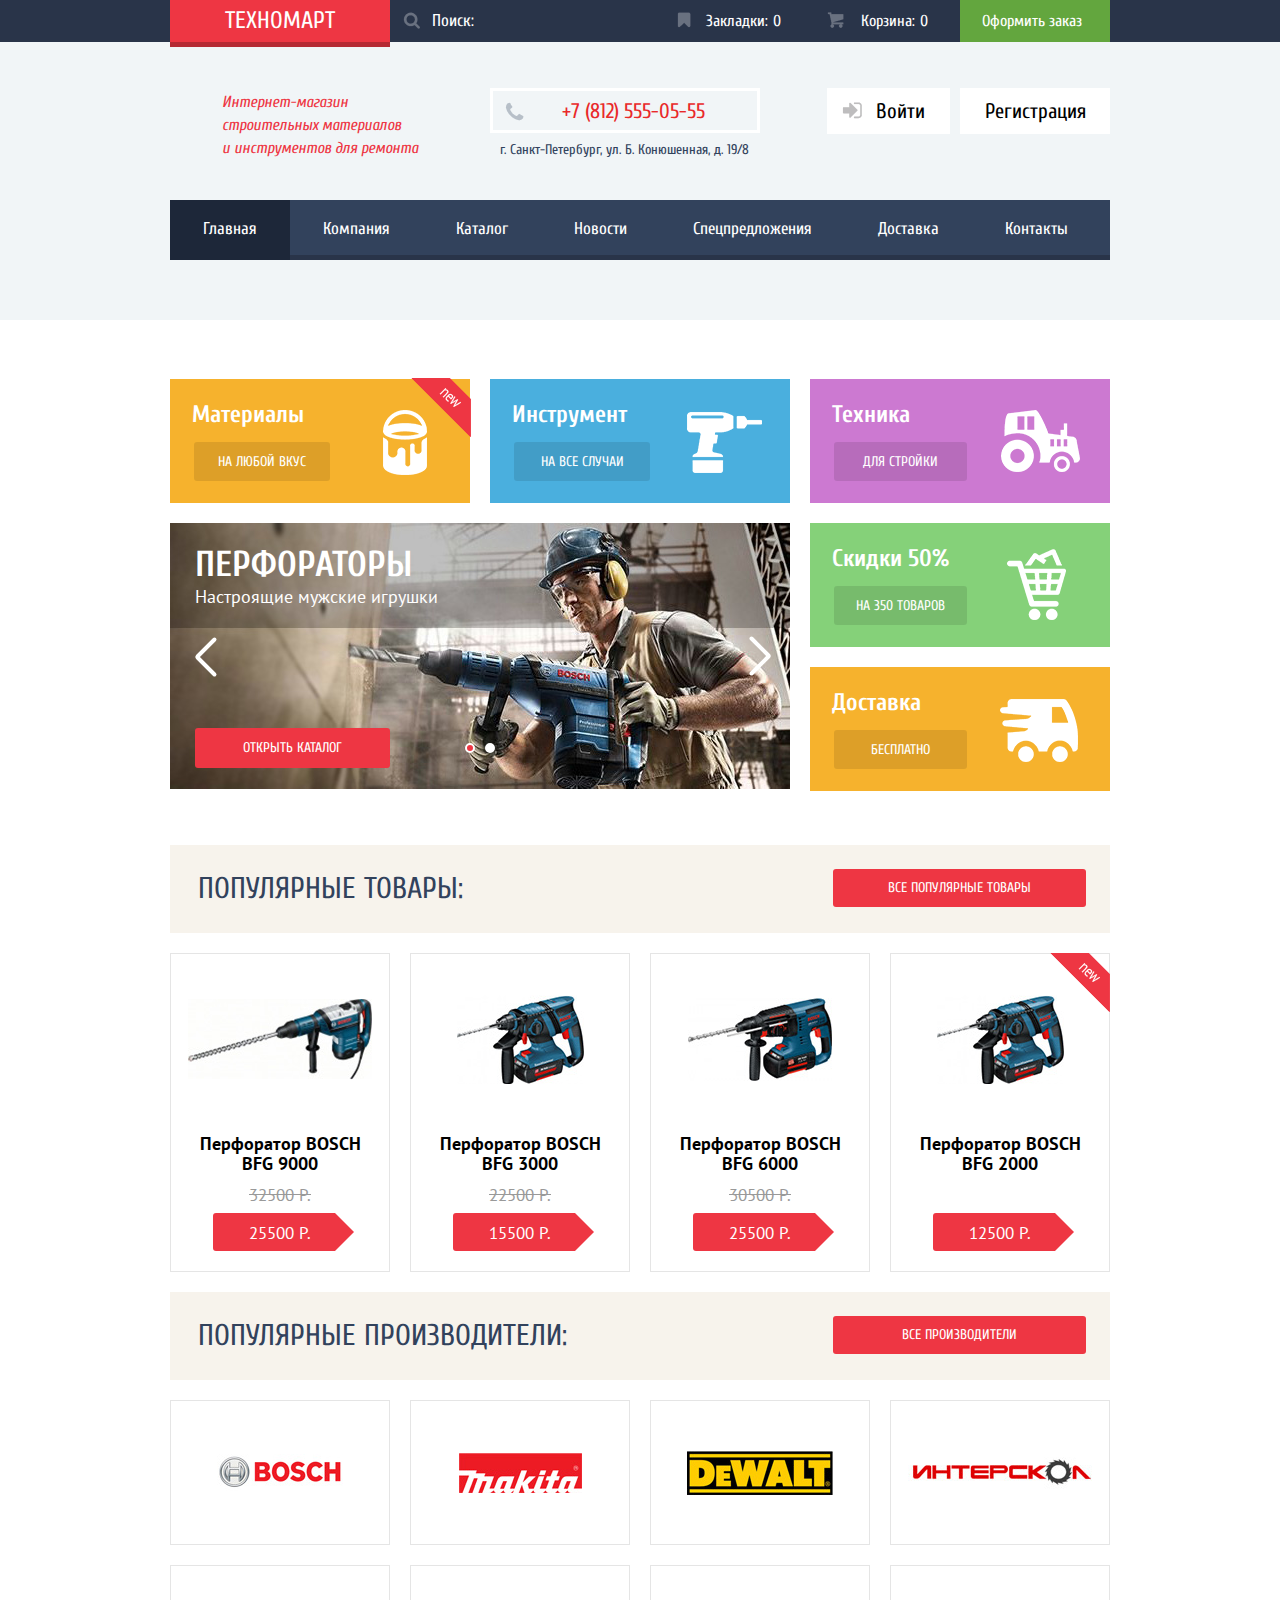
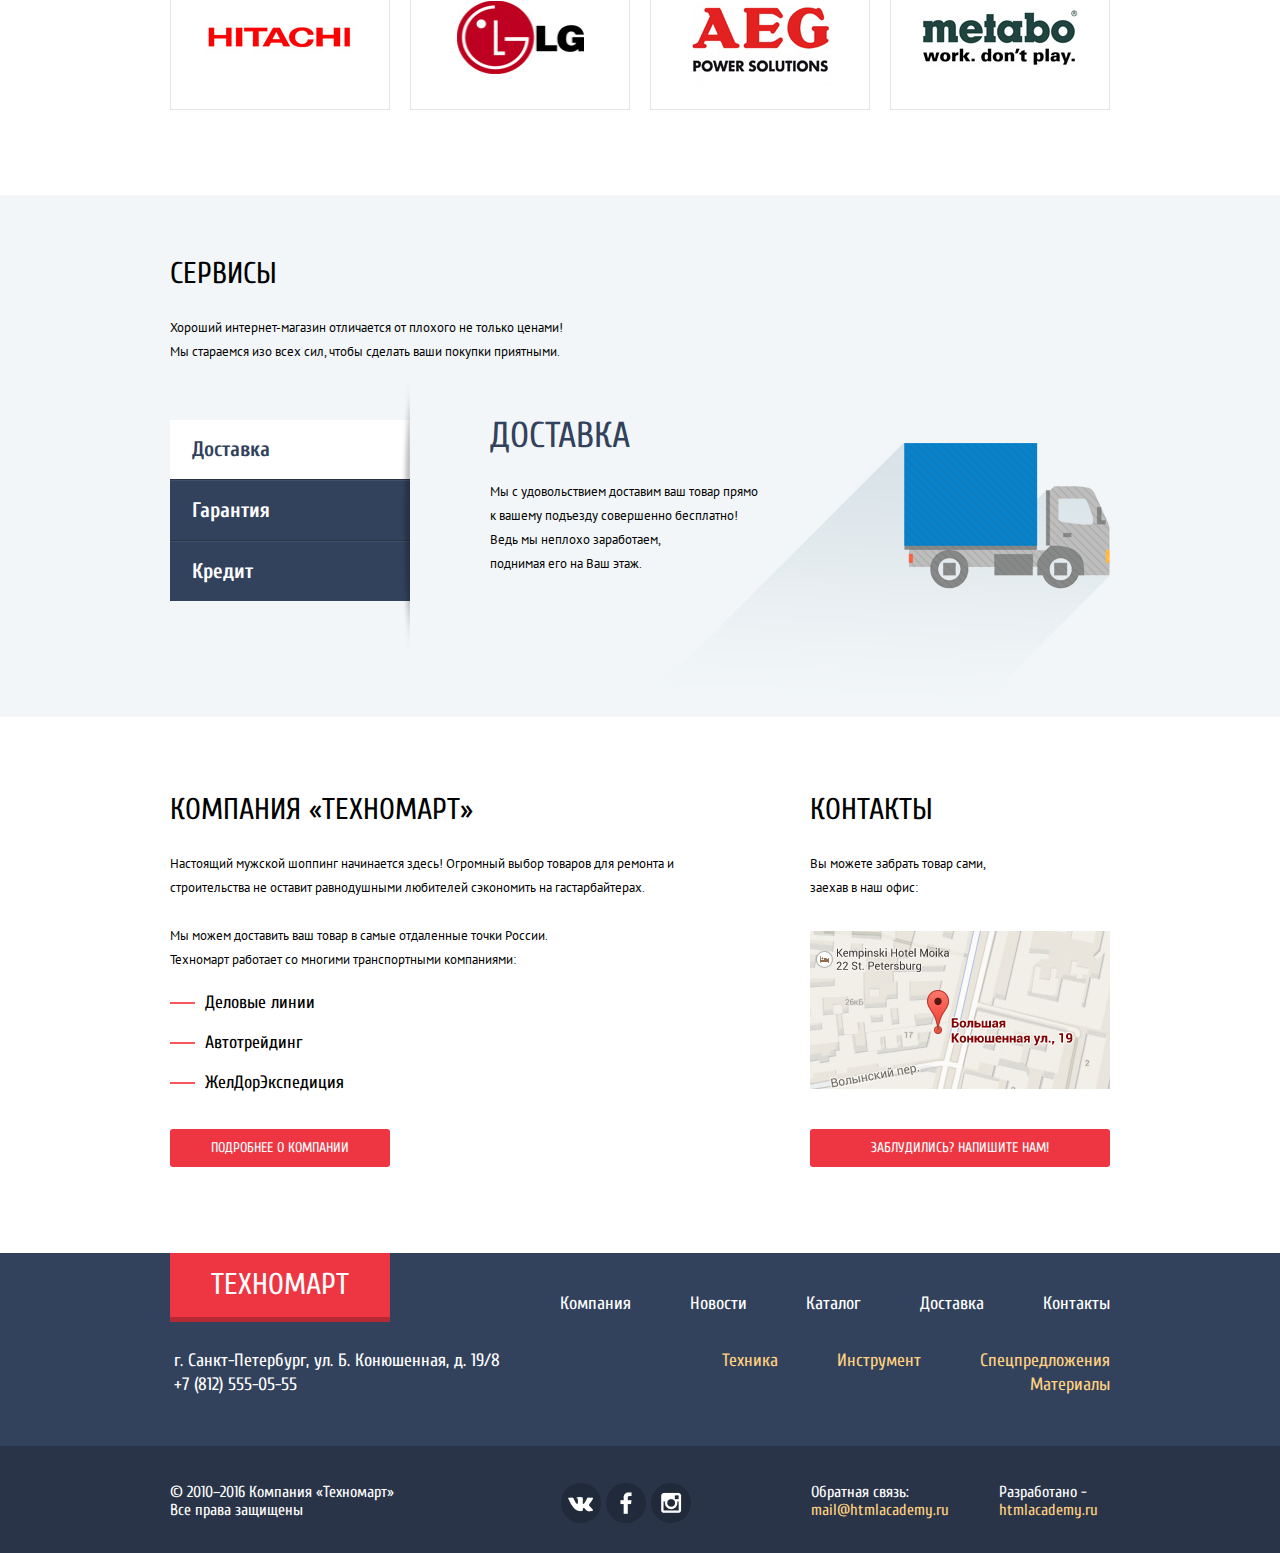
==== commit 36608910: "Устранил недочеты" ====
--- a/index.html
+++ b/index.html
@@ -5,15 +5,16 @@
     <title>HTML Academy: Техномарт</title>
     <link href="css/normalize.css" rel="stylesheet">
     <link href="https://fonts.googleapis.com/css?family=Cuprum:400,400i,700%7CPT+Sans:400,700&subset=cyrillic" rel="stylesheet">
-    <link href="css/style.css" rel="stylesheet">
+    <link href="css/style.min.css" rel="stylesheet">
   </head>
   <body>
     <header class="page-header index-header">
       <section class="header-title">
         <div class="container clearfix">
             <a class="shop-logo" href="index.html">Техномарт</a>
-          <form class="search-block" action="https://echo.htmlacademy.ru" method="post">
+          <form class="search-block clearfix" action="https://echo.htmlacademy.ru" method="post">
             <input type="search" name="search" id="search-form" placeholder="Поиск:">
+            <label for="search-form"></label>
           </form>
           <a href="#" class="header-bookmarks">Закладки:<span>0</span></a>
           <a href="#" class="header-cart">Корзина:<span>0</span></a>
@@ -37,13 +38,13 @@
       </section>
       <nav class="header-navigation">
         <div class="container">
-          <a class="nav-main">Главная</a>
-          <a class="nav-company" href="#">Компания</a>
-          <a class="nav-catalog" href="catalog.html">Каталог</a>
-          <a class="nav-news" href="#">Новости</a>
-          <a class="nav-special" href="#">Спецпредложения</a>
-          <a class="nav-delivery" href="#">Доставка</a>
-          <a class="nav-contacts" href="#">Контакты</a>
+          <a class="menu-current">Главная</a>
+          <a href="#">Компания</a>
+          <a href="catalog.html">Каталог</a>
+          <a href="#">Новости</a>
+          <a href="#">Спецпредложения</a>
+          <a href="#">Доставка</a>
+          <a href="#">Контакты</a>
         </div>
       </nav>
     </header>
@@ -78,8 +79,8 @@
             </div>
           </div>
           <div class="slider-wrapper clearfix">
-            <input type="radio" name="slide-btn" id="slide-btn1" checked>
-            <input type="radio" name="slide-btn" id="slide-btn2">
+            <input type="radio" name="slide-btn" value="slide-btn1" id="slide-btn1" checked>
+            <input type="radio" name="slide-btn" value="slide-btn2" id="slide-btn2">
             <label class="slider-control slider-control-left" for="slide-btn1"></label>
             <label class="slider-control slider-control-right" for="slide-btn2"></label>
             <label class="slider-dot slider-dot-1" for="slide-btn1"></label>
@@ -122,18 +123,18 @@
             </div>
           </div>
         </section>
-        <section class="popular-products clearfix">
-          <div class="popular-products-title">
-            <span class="popular products">Популярные товары:</span>
+        <section class="products clearfix">
+          <div class="popular-title">
+            <span class="popular">Популярные товары:</span>
             <a class="btn-red" href="#">Все популярные товары</a>
           </div>
-          <div class="popular-products-wrapper">
+          <div class="products-wrapper">
             <article class="product-item">
               <div class="image-wrapper">
                 <img src="img/bfg-9000.jpg" width="184" height="81" alt="Перфоратор BOSCH BFG 9000">
                 <div class="product-item-hover">
-                  <a href="#" class="buy modal-window-btn">Купить</a>
-                  <a href="#" class="bookmark">В закладки</a>
+                  <a href="cart-form.html" class="buy">Купить</a>
+                  <a href="bookmarks.html" class="bookmark">В закладки</a>
                 </div>
               </div>
               <p>Перфоратор BOSCH BFG 9000</p>
@@ -144,8 +145,8 @@
               <div class="image-wrapper">
                 <img src="img/bfg-3000.jpg" width="127" height="89" alt="Перфоратор BOSCH BFG 3000">
                 <div class="product-item-hover">
-                  <a href="#" class="buy modal-window-btn">Купить</a>
-                  <a href="#" class="bookmark">В закладки</a>
+                  <a href="cart-form.html" class="buy">Купить</a>
+                  <a href="bookmarks.html" class="bookmark">В закладки</a>
                 </div>
               </div>
               <p>Перфоратор BOSCH BFG 3000</p>
@@ -156,8 +157,8 @@
               <div class="image-wrapper">
                 <img src="img/bfg-6000.jpg" width="144" height="83" alt="Перфоратор BOSCH BFG 6000">
                 <div class="product-item-hover">
-                  <a href="#" class="buy modal-window-btn">Купить</a>
-                  <a href="#" class="bookmark">В закладки</a>
+                  <a href="cart-form.html" class="buy">Купить</a>
+                  <a href="bookmarks.html" class="bookmark">В закладки</a>
                 </div>
               </div>
               <p>Перфоратор BOSCH BFG 6000</p>
@@ -168,8 +169,8 @@
               <div class="image-wrapper">
                 <img src="img/bfg-2000.jpg" width="127" height="89" alt="Перфоратор BOSCH BFG 2000">
                 <div class="product-item-hover">
-                  <a href="#" class="buy modal-window-btn">Купить</a>
-                  <a href="#" class="bookmark">В закладки</a>
+                  <a href="cart-form.html" class="buy">Купить</a>
+                  <a href="bookmarks.html" class="bookmark">В закладки</a>
                 </div>
               </div>
               <p>Перфоратор BOSCH BFG 2000</p>
@@ -179,40 +180,24 @@
           </div>
         </section>
         <section class="popular-vendors">
-          <div class="popular-vendors-title">
-            <span class="popular vendors">Популярные производители:</span>
+          <div class="popular-title clearfix">
+            <span class="popular">Популярные производители:</span>
             <a class="btn-red" href="#">Все производители</a>
           </div>
           <div class="popular-vendors-wrapper clearfix">
-            <div class="vendor-logo">
-              <a href="#"><img src="img/bosch.jpg" width="126" height="37" alt="BOSCH"></a>
-            </div>
-            <div class="vendor-logo">
-              <a href="#"><img src="img/makita.jpg" width="123" height="40" alt="MAKITA"></a>
-            </div>
-            <div class="vendor-logo">
-              <a href="#"><img src="img/dewalt.jpg" width="146" height="44" alt="DeWALT"></a>
-            </div>
-            <div class="vendor-logo">
-              <a href="#"><img src="img/interscol.jpg" width="184" height="32" alt="ИНТЕРСКОЛ"></a>
-            </div>
-            <div class="vendor-logo">
-              <a href="#"><img src="img/hitachi.jpg" width="169" height="31" alt="HITACHI"></a>
-            </div>
-            <div class="vendor-logo">
-              <a href="#"><img src="img/lg.jpg" width="127" height="73" alt="LG"></a>
-            </div>
-            <div class="vendor-logo">
-              <a href="#"><img src="img/aeg.jpg" width="151" height="96" alt="AEG"></a>
-            </div>
-            <div class="vendor-logo">
-              <a href="#"><img src="img/metabo.jpg" width="204" height="69" alt="METABO"></a>
-            </div>
+              <a class="vendor-logo" href="#"><img src="img/bosch.jpg" width="126" height="37" alt="BOSCH"></a>
+              <a class="vendor-logo" href="#"><img src="img/makita.jpg" width="123" height="40" alt="MAKITA"></a>
+              <a class="vendor-logo" href="#"><img src="img/dewalt.jpg" width="146" height="44" alt="DeWALT"></a>
+              <a class="vendor-logo" href="#"><img src="img/interscol.jpg" width="184" height="32" alt="ИНТЕРСКОЛ"></a>
+              <a class="vendor-logo" href="#"><img src="img/hitachi.jpg" width="169" height="31" alt="HITACHI"></a>
+              <a class="vendor-logo" href="#"><img src="img/lg.jpg" width="127" height="73" alt="LG"></a>
+              <a class="vendor-logo" href="#"><img src="img/aeg.jpg" width="151" height="96" alt="AEG"></a>
+              <a class="vendor-logo" href="#"><img src="img/metabo.jpg" width="204" height="69" alt="METABO"></a>
           </div>
         </section>
       </div>
       <section class="services">
-        <div class="container">
+        <div class="container clearfix">
           <div class="services-info">
             <span class="services-title">Сервисы</span>
             <p>Хороший интернет-магазин отличается от плохого не только ценами! <br> Мы стараемся изо всех сил, чтобы сделать ваши покупки приятными.</p>
@@ -228,7 +213,7 @@
               </div>
               <div class="tab-content warranty-tab" id="warranty-tab">
                 <span class="services-tab-content-title">Гарантия</span>
-                <p>Если купленный у нас товар поломается или заискрит, <br>а  также в случае пожара, спровоцированного его возгоранием,<br>вы всегда можете быть уверены в нашей гарантиию. Мы обменяем <br> сгоревший товар на новый.<br>Дом уж восстановите как-нибудь сами.</p>
+                <p>Если купленный у нас товар поломается или заискрит, <br>а  также в случае пожара, спровоцированного его возгоранием,<br>вы всегда можете быть уверены в нашей гарантиию. Мы обменяем <br> сгоревший товар на новый.<br>Дом уж восстановите как-нибудь сами. </p>
               </div>
               <div class="tab-content credit-tab" id="credit-tab">
                 <span class="services-tab-content-title">Kредит</span>
@@ -258,11 +243,11 @@
           </div>
           <div class="contacts">
             <span class="contacts-title">Контакты</span>
-            <p>Вы можете забрать товар сами,<br> заехав в наш офис:</p>
+            <p>Вы можете забрать товар сами,<br> заехав в наш офис: </p>
             <div class="map">
-              <a href="#" class="interactive-map"><img src="img/map-small.jpg" width="300" height="158" alt="карта проезда"></a>
-            </div>
-            <a href="#" class="feedback-btn btn-red">Заблудились? Напишите нам!</a>
+              <a href="https://goo.gl/maps/VBxNVcvYrDB2" class="interactive-map"><img src="img/map-small.jpg" width="300" height="158" alt="карта проезда"></a>
+            </div>
+            <a href="feedback-form.html" class="feedback-btn btn-red">Заблудились? Напишите нам!</a>
           </div>
         </div>
       </section>
@@ -291,7 +276,7 @@
     </div>
     <div class="cart-wrapper close-wrapper clearfix">
       <span class="cart-wrapper-title">Товар добавлен в корзину!</span>
-      <div class="button-area">
+      <div class="button-area clearfix">
         <a href="#" class="cart-wrapper-btn btn-red">Офомить заказ</a>
         <a href="#" class="item-in-cart">Продолжить покупки</a>
       </div>
@@ -328,7 +313,7 @@
           <div class="copyright">
               © 2010–2016 Компания «Техномарт»<br>Все права защищены
           </div>
-          <div class="social">
+          <div class="social clearfix">
             <a href="http://www.vk.com" class="btn vk-btn"></a>
             <a href="http://www.facebook.com" class="btn fb-btn"></a>
             <a href="http://www.instagram.com" class="btn inst-btn"></a>
@@ -344,6 +329,6 @@
         </div>
       </section>
     </footer>
-    <script src="js/script.js"></script>
+    <script src="js/script.min.js"></script>
   </body>
 </html>
--- a/css/style.min.css
+++ b/css/style.min.css
@@ -0,0 +1 @@
+input:focus,textarea:focus{outline:none}h1,.popular{font-family:"Cuprum","Arial","sans-serif";font-size:30px;font-weight:400;line-height:30px;color:#32425c;text-transform:uppercase}.item-in-cart,.make-bookmark{background-color:#ee3643;color:#fff}.clearfix::after{content:"";display:table;clear:both}.new::after{position:absolute;content:' ';width:60px;height:59px;background-image:url(../img/new-mark.png);top:-1px;right:-1px}.btn-red{border-radius:3px;background-color:#ee3643;text-transform:uppercase;text-decoration:none;font-family:"Cuprum","Arial","sans-serif";font-size:14px;line-height:18px;color:#fff}.btn-red:hover{background-color:#ca2c37}.btn-red:active{background-color:#ba2732}.container{width:940px;margin:0 auto}body{font-family:"PT Sans","Arial","sans-serif";background-color:#fff;position:relative}header{background-color:#f1f5f7;font-family:"Cuprum","Arial","sans-serif";min-height:320px;color:#fff}.index-header{margin-bottom:59px}.header-title{background-color:#293449;color:#fff}.header-title .container{min-height:42px;margin-bottom:46px}.shop-logo{background-color:#ee3643;text-transform:uppercase;font-size:24px;line-height:24px;box-shadow:0 5px 0 #b52933;padding-left:55px;padding-right:55px}.shop-logo:hover{background-color:#ca2c37;box-shadow:0 5px 0 #9a212a}.shop-logo:active{background-color:#ba2732;box-shadow:0 5px 0 #8e1e26}.header-title .search-block{display:block;float:left;width:270px;margin-right:0;font-size:17px;height:42px;border:none;outline:none}.search-block label{display:block;float:left;width:42px;height:42px;background-color:#293449;background-image:url(../img/sprite.png);background-repeat:no-repeat;background-position:-2px -698px;cursor:pointer}.search-block input{display:block;float:right;width:228px;background-color:#293449;border:none;padding:11px 0 12px;box-shadow:none;font-size:17px;font-family:"Cuprum","Arial","serif";color:#fff}.search-block input:hover,.search-block label:hover,.header-bookmarks:hover,.header-cart:hover{background-color:#212a3a}.search-block input:hover + label{background-color:#212a3a;background-image:url(../img/sprite.png);background-repeat:no-repeat;background-position:-2px -792px}.search-block input:focus{background-color:#fff;color:#000}.search-block input:focus + label{background-color:#fff;background-image:url(../img/sprite.png);background-repeat:no-repeat;background-position:-2px -745px}.header-title a{display:block;float:left;position:relative;text-decoration:none;line-height:42px;color:#fff}.header-title a:not(:last-of-type)::before{position:absolute;content:"";background-image:url(../img/sprite.png);background-repeat:no-repeat;left:17px;top:12px;opacity:.3}.header-title a:not(:last-of-type):hover::before{opacity:1}.header-title a:not(:last-of-type):active::before{opacity:.5}.header-title span{margin-left:5px}.header-bookmarks{width:75px;padding-left:46px;padding-right:29px}.header-bookmarks::before{width:14px;height:16px;background-position:-15px -173px}.header-cart{width:67px;padding-left:51px;padding-right:32px}.header-cart::before{width:17px;height:16px;background-position:-15px -127px}.header-checkout{width:102px;background-color:#63a63e;color:#fff;padding-left:22px;padding-right:26px}.header-checkout:hover{background-color:#5fbb2d}.header-checkout:active{background-color:#518534;color:#fff;color:rgba(255,255,255,0.51)}.header-bookmarks:active,.header-cart:active{background-color:#161d29;color:#fff;color:rgba(255,255,255,0.6)}.header-info .container{min-height:112px}.header-info-title{float:left;width:300px;margin-right:20px;min-height:20px}.header-info-title p{display:block;margin-left:52px;width:205px;padding-top:3px;font-size:16px;line-height:23px;font-style:italic;color:#ee3643;margin-top:0}.header-contacts{width:270px;float:left;margin-right:50px}.header-contacts .phone{display:block;position:relative;text-decoration:none;color:#e9292a;padding:11px 50px 10px 69px;border:3px solid #fff;font-size:21px;line-height:18px;margin-bottom:8px}.header-contacts .phone::before{position:absolute;content:"";width:29px;height:19px;left:12px;background-image:url(../img/sprite.png);background-repeat:no-repeat;background-position:-15px -661px}.header-contacts .adress{display:block;width:300px;color:#32425c;font-size:14px;line-height:17px;margin-left:10px}.entrance-form{width:300px;float:left;font-size:21px;line-height:18px;text-align:center;min-height:46px}.entrance-form .sign-in{display:block;float:left;position:relative;width:50px;background-color:#fff;margin-left:17px;margin-right:10px;text-decoration:none;padding:14px 25px 14px 48px;color:#000}.sign-in::before{position:absolute;content:"";width:20px;height:17px;background-image:url(../img/sprite.png);background-repeat:no-repeat;left:15px;background-position:-15px -473px}.sign-in:hover::before{background-position:-15px -520px}.sign-in:active::before{background-position:-15px -473px}.entrance-form .registration{display:block;float:left;width:150px;background-color:#fff;text-decoration:none;padding:14px 0;color:#000}.entrance-form .user-form{width:255px;float:left}.entrance-form .user{display:block;position:relative;background-color:#fff;text-decoration:none;font-size:21px;line-height:18px;padding:13px 0 14px 25px;margin-bottom:7px;color:#000}.entrance-form .user::before{position:absolute;content:"";width:20px;height:18px;background-image:url(../img/sprite.png);background-position:-15px -851px;left:14px}.entrance-form .user:hover::before{background-position:-15px -899px}.entrance-form .user:active::before{background-position:-15px -851px}.user-form .orders,.user-form .cabinet{display:block;float:left;position:relative;padding-left:19px;padding-right:13px;font-size:16px;line-height:18px;color:#32425c}.user-form .cabinet::before{position:absolute;content:'';width:4px;height:4px;border-radius:50%;background-color:#32425c;top:7px;left:2px}.entrance-form .exit{display:block;float:left;width:45px;min-height:45px;background-color:#fff;background-image:url(../img/sprite.png);background-position:-1px -553px}.entrance-form .exit:hover{background-position:-1px -600px}.entrance-form .exit:active{background-position:-1px -553px}.entrance-form a:hover{color:#ee3643}.user-form .user:hover{color:#000}.entrance-form a:active,.user-form .user:active{color:#000;color:rgba(0,0,0,0.3)}.user-form .orders:active,.user-form .cabinet:active{color:#32425c;color:rgba(50,66,92,0.3)}.header-navigation{min-height:120px}.header-navigation .container{display:-ms-flexbox;display:flex;-ms-flex-wrap:wrap;flex-wrap:wrap;min-height:55px;background-color:#32425c;box-shadow:0 5px 0 #293449}.header-navigation a{display:block;text-decoration:none;color:#fff;font-size:17px;line-height:17px;padding:20px 33px 18px}.header-navigation a:hover{background-color:#293449}.header-navigation a:active,.menu-current{color:#fff;color:rgba(255,255,255,0.5);background-color:#1d2739;box-shadow:0 5px 0 #1d2739}main .container{display:block}.categories{min-height:409px;margin-bottom:54px}.categories .float-right{float:right}.categories :not(.float-right){float:left}.category-box{position:relative;display:block;width:300px;min-height:123px}.category-box:not(:last-of-type){margin-bottom:20px}.category-box:nth-of-type(-n+2){margin-right:20px}.category-box-info{float:left;width:160px}.category-box span{display:block;font-family:"Cuprum","Arial","sans-serif";font-size:24px;font-weight:700;padding-top:22px;padding-bottom:14px;margin-left:22px;color:#fff}.category-box a{display:block;font-family:"Cuprum","Arial","sans-serif";font-size:14px;margin-left:24px;text-decoration:none;text-transform:uppercase;padding:11px 0;width:136px;text-align:center;margin-bottom:22px;border-radius:3px;background-color:#000;background-color:rgba(0,0,0,0.1);color:#fff}.float-right a{width:133px}.category-box a:hover{background-color:#000;background-color:rgba(0,0,0,0.2)}.category-box a:active{background-color:#000;background-color:rgba(0,0,0,0.3)}.category-box-logo{float:right;width:140px;height:123px}.materials img{margin:31px auto auto 53px}.instrument img{margin:33px auto auto 37px}.technics img{margin:31px auto auto 31px}.sale img{margin:26px auto auto 37px}.delivery img{margin:32px auto auto 30px}.slider-wrapper{display:block;float:left;width:620px;min-height:266px;overflow:hidden;margin-right:20px;position:relative}.slider-wrapper input{display:none}.slider-control,.slider-dot{position:absolute;z-index:10}.slider-control:hover,.slider-dot:hover{cursor:pointer}.slider-wrapper .slider-dot{right:295px;width:6px;height:6px;border:2px solid #fff;border-radius:50%;background-color:#fff;bottom:36px}.slider-dot-1{left:295px}.slider-dot-2{right:295px}.slider-wrapper .slider-control{position:absolute;width:30px;height:30px}.slider-control::before,.slider-control::after{position:absolute;content:"";width:28px;height:4px;background-color:#fff;border-radius:3px}.slider-control::before{top:21px;left:2px;transform:rotate(45deg)}.slider-control::after{top:3px;left:2px;transform:rotate(-45deg)}.slider-control-left{left:20px;top:45%}.slider-control-right{transform:rotate(180deg);right:14px;top:44%}input[value="slide-btn1"]:checked ~ .slider-dot[for="slide-btn1"],input[value="slide-btn2"]:checked ~ .slider-dot[for="slide-btn2"]{background-color:#ee3643}input[value="slide-btn1"]:checked ~ .slider-inner .slider-slides{transform:translate(0)}input[value="slide-btn2"]:checked ~ .slider-inner .slider-slides{transform:translate(-620px)}.sider-inner{overflow:hidden}.slider-slides{width:1240px;min-height:266px;transition:transform .8s ease}.slide-1{float:left;background-image:url(../img/slider-1.jpg);width:620px;height:266px}.slide-2{float:left;background-image:url(../img/slider-2.jpg);width:620px;height:266px}.slider-header{display:block;min-height:105px;margin-bottom:100px}.slider-header span{display:block;float:left;margin-left:25px;width:595px;font-size:18px;line-height:24px;color:#fff}.slider-header .category-box-title{font-family:"Cuprum","Arial","sans-serif";font-size:36px;font-weight:700;line-height:30px;text-transform:uppercase;color:#fff;margin-top:27px;margin-bottom:5px}.slider-wrapper a{display:block;margin-left:25px;padding:11px 48px;border-radius:3px;background-color:#ee3643;text-transform:uppercase;text-decoration:none;font-family:"Cuprum","Arial","sans-serif";font-size:14px;line-height:18px;color:#fff}.categories .materials,.categories .delivery{background-color:#f6b22d}.categories .instrument{background-color:#4aafde}.categories .technics{background-color:#cc79d1}.categories .sale{background-color:#85d179}.popular-title{display:block;width:940px;min-height:88px;margin-bottom:20px;background-color:#f7f3ec}.popular-title span{display:block;float:left;margin-left:28px;padding:29px 0;width:615px}.popular-title a{display:block;float:right;width:253px;text-align:center;padding:10px 0;margin-right:24px;margin-top:24px;margin-bottom:24px}.popular-vendors-wrapper{margin-top:20px;margin-left:-20px}.catalog{margin-bottom:60px}main .breadcrumbs{width:100%;padding:21px 0;font-family:"PT Sans","Arial","sans-serif";font-size:13px;line-height:18px;text-transform:uppercase;min-height:18px}.breadcrumbs a{display:block;float:left;position:relative;text-decoration:none;text-align:center;color:#000;margin-right:41px}.breadcrumbs .breadcrumbs-home{width:15px;min-height:18px;margin-right:39px;background-image:url(../img/sprite.png);background-position:-15px -429px}.breadcrumbs a:not(:last-of-type)::after,.breadcrumbs a:not(:last-of-type)::before{position:absolute;content:"";width:8px;height:1px;background-color:#c1c6ce}.breadcrumbs-home::before{transform:rotate(-45deg);top:10px;right:-21px}.breadcrumbs-home::after{transform:rotate(45deg);top:5px;right:-21px}.breadcrumbs a:not(:first-of-type)::after{transform:rotate(45deg);top:5px;right:-26px}.breadcrumbs a:not(:first-of-type)::before{transform:rotate(-45deg);top:10px;right:-26px}.breadcrumbs a:hover{color:#ee3643}.breadcrumbs a:active{background-color:#000;color:rgba(0,0,0,0.3)}.catalog h1{display:block;background-color:#f2f6f8;padding:29px 0 29px 29px;margin-top:0}.catalog-content{display:block;width:940px}.catalog-content .filter{display:block;float:left;width:220px;margin-right:20px}.filter span{display:block;width:201px;padding:10px 0 10px 19px;margin-bottom:12px;font-family:"PT Sans","Arial","sans-serif";font-size:13px;line-height:18px;text-transform:uppercase;background-color:#f7f3ec;border-radius:3px}.filter-form fieldset{display:block;border:none;padding:0}.filter-form fieldset:not(:last-of-type){border-bottom:1px solid #e5e5e5}.filter-form-vendor{margin-bottom:18px}.filter-form-power{margin-bottom:79px}.filter-form legend{font-family:"PT Sans","Arial","sans-serif";font-weight:700;font-size:17px;line-height:30px;text-transform:uppercase}.filter-form .price-filter{min-height:170px;margin-bottom:17px}.filter-form .price{margin-bottom:13px}.filter-form .vendors,.filter-form .power{margin-bottom:14px}.filter-form .range-filter{margin-bottom:25px}.filter-form label{display:block}.filter-form .range-controls{height:80px;background-color:#f7f3ec;border-radius:3px;margin-bottom:9px}.range-controls .scale{display:inline-block;position:relative;vertical-align:top;width:180px;height:2px;background-color:#d7dcde;margin-left:20px;margin-top:39px}.range-controls .bar{position:absolute;top:0;width:150px;height:2px;background-color:#00ca74}.range-controls .toggle{position:absolute;width:4px;height:4px;top:-10px;border:8px solid #fff;border-radius:50%;background-color:#ababab;box-shadow:0 2px 0 0 rgba(0,0,0,0.14)}.range-controls .max-toggle{right:20px}.filter-form .price-controls{position:relative}.filter-form .price-controls::after{position:absolute;content:"";width:9px;height:1px;background-color:#000;top:19px;left:105px}.price-controls span{display:block;width:10px;height:10px;float:left}.price-controls input{width:93px;min-height:36px;border:none;border-radius:3px;font-family:"PT Sans","Arial","sans-serif";font-size:17px;line-height:18px;text-align:center;background-color:#f7f3ec}.filter-form .min-price{float:left}.filter-form .max-price{float:right}.filter-form-vendor input{display:none}.filter-form label{cursor:pointer}.filter-form-vendor label{display:block;position:relative;font-family:"PT Sans","Arial","sans-serif";font-size:15px;line-height:20px;text-transform:uppercase;margin-left:34px;margin-bottom:22px}.filter-form-vendor input + label::before{position:absolute;content:"";width:23px;height:23px;left:-34px;top:-2px;background-image:url(../img/sprite.png);background-position:-15px -219px}.filter-form-vendor input + label:hover::before{background-position:-15px -272px;cursor:pointer}.filter-form-vendor input:checked + label::before{width:27px;background-position:-15px -325px;cursor:pointer}.filter-form-vendor input:checked + label:hover::before{width:27px;background-position:-15px -378px;cursor:pointer}.filter-form-vendor input:disabled + label::before{width:27px;opacity:.3}.filter-form-vendor label:not(:last-of-type){margin-bottom:20px}.filter-form-power input{display:none}.filter-form-power label{position:relative;font-family:"PT Sans","Arial","sans-serif";font-size:14px;line-height:20px;text-transform:uppercase;margin-left:34px}.filter-form-power label:not(:last-of-type){margin-bottom:18px}.filter-form-power label:before{position:absolute;content:"";width:25px;height:25px;left:-34px;top:-3px;background-image:url(../img/sprite.png);background-position:-15px -1095px}.filter-form-power input + label:hover::before{background-position:-15px -1260px}.filter-form-power input:checked + label::before{background-position:-15px -1150px}.filter-form-power input:checked + label:hover::before{background-position:-15px -1205px}.filter-form-power input:disabled + label::before{opacity:.3}.filter-form button{width:140px;height:38px;background-color:#fff;border:1px solid #e5e5e5;border-radius:3px;font-family:"PT Sans","Arial","sans-serif";font-size:13px;line-height:18px;text-transform:uppercase}.filter-form button:hover{border:1px solid #bdc6ca}.filter-form button:active{border:1px solid #ee3643}.content-part{display:block;float:right;width:700px}.products-sort-filter{width:700px;min-height:38px;margin-bottom:20px;border-radius:3px;background-color:#f7f3ec;font-family:"PT Sans","Arial","sans-serif";font-size:13px;text-transform:uppercase}.products-sort-filter span{display:block;float:left;margin:10px 140px 10px 19px;text-transform:uppercase}.products-sort-filter .sort-toggles{float:left;width:360px;margin-top:11px;margin-right:10px}.sort-toggles a{display:block;float:left;text-decoration:none;border-bottom:dotted 1px #ee3643;color:#000;color:rgba(0,0,0,0.3)}.sort-toggles a:not(:last-of-type){margin-right:70px}.sort-toggles a:hover{color:#000;border-bottom:solid 1px #ee3643}.sort-toggles .active{color:#ee3643;border:none}.products-sort-filter .sort-order{float:left;width:60px}.sort-order a{display:block;float:left;position:relative;width:30px;background-color:#fff}.sort-order a:after{position:absolute;content:"";top:13px;right:-10px;border-left:5px solid transparent;border-right:5px solid transparent;border-bottom:10px solid #c6c2bd}.sort-order .descend:after{transform:rotate(180deg);right:-43px}.sort-order a:hover:after{border-bottom:10px solid #000}.sort-order .active:after{border-bottom:10px solid #ee3643}.products-wrapper{margin-left:-20px;font-size:0}.product-item{display:inline-block;vertical-align:top;position:relative;width:218px;border:1px solid #e5e5e5;font-size:14px;margin-bottom:20px;margin-left:20px}.product-item:hover,.vendor-logo:hover{box-shadow:0 10px 25px 0 rgba(0,0,0,0.5)}.vendor-logo:active{box-shadow:0 4px 10px 0 rgba(0,0,0,0.5)}.vendor-logo:active img{opacity:.3}.product-item .image-wrapper{display:block;position:relative;width:100%;height:170px;overflow:hidden}.product-item img{position:absolute;top:0;left:0;right:0;bottom:0;margin:auto;max-width:100%;max-height:100%}.product-item-hover{display:none;min-height:83px;width:100%;margin-top:25px}.product-item:hover img{display:none}.product-item:hover .product-item-hover{display:block}.product-item-hover a{display:block;text-align:center;text-decoration:none;text-transform:uppercase;margin-left:auto;margin-right:auto;font-size:14px;font-family:"Cuprum","Arial","sans-serif";border-radius:3px}.product-item-hover .buy{position:relative;width:135px;background-color:#63a63e;color:#fff;padding-top:12px;padding-bottom:12px;margin-top:45px;margin-bottom:8px;box-shadow:inset 0 -3px 0 0 #367315}.product-item-hover .buy::before{position:absolute;content:"";width:17px;height:16px;top:10px;left:13px;background-image:url(../img/sprite.png);background-position:-15px -127px;opacity:.3}.product-item-hover .buy:hover::before{opacity:1}.product-item-hover .bookmark{width:129px;background-color:#fff;color:#32425c;padding-top:9px;padding-bottom:9px;border:3px solid #63a63e}.product-item-hover .buy:hover{background-color:#5fbb2d;cursor:pointer}.product-item-hover .bookmark:hover{border-color:#32425c;cursor:pointer}.product-item-hover .buy:active{background-color:#518534;box-shadow:none}.product-item-hover .bookmark:active{opacity:.3;cursor:pointer}.product-item p{display:block;min-height:20px;font-family:"PT Sans","Arial","sans-serif";font-weight:700;font-size:18px;line-height:20px;text-align:center;color:#000;margin-bottom:12px;padding:0 25px;margin-top:10px}.product-item span{display:block;font-family:"PT Sans","Arial","sans-serif";font-size:17px;line-height:18px;margin-left:42px;text-transform:uppercase;cursor:pointer}.product-item .old-price{min-height:20px;width:83px;padding:0 0 7px 36px;color:#999;text-decoration:line-through}.product-item .actual-price{padding:11px 38px 9px 36px;position:relative;margin-bottom:20px;width:76px;background-color:#ee3643;border-radius:3px;color:#fff}.product-item .actual-price:after{position:absolute;top:0;right:-10px;width:0;height:0;content:'';border:19px solid #fff;border-left-color:#ee3643}.catalog-content .paginator{width:700px;margin-top:42px}.paginator a{display:block;float:left;width:36px;margin-right:10px;padding:9px 0;color:#000;text-align:center;text-decoration:none;text-transform:uppercase;font-family:"Pt Sans","Arial","sans-serif";font-size:13px;line-height:18px;border:1px solid #e5e5e5;border-radius:3px}.paginator .current,.paginator .current:hover,.paginator .current:active{background-color:#ee3643;border:none;padding:10px 0;width:38px;color:#fff}.paginator a:not(.current):hover{border:1px solid #bdc6ca}.paginator a:not(.current):active{border:1px solid #ee3643}.paginator .next{width:138px}.perforator-about{min-height:261px;background-color:#f2f6f8;font-family:"PT Sans","Arial","sans-serif";font-size:13px;line-height:24px}.perforator-about h2{display:block;font-family:"Cuprum","Arial","sans-serif";font-size:30px;text-transform:uppercase;padding:69px 0 28px;margin:0}.perforator-about p{display:block;margin:0}.perforator-about p:last-of-type{margin-bottom:65px}.popular-vendors-wrapper{margin-bottom:65px}.vendor-logo{display:inline-block;vertical-align:top;position:relative;float:left;width:218px;height:143px;border:1px solid #e5e5e5;margin-left:20px;margin-bottom:20px}.vendor-logo img{position:absolute;top:0;left:0;right:0;bottom:0;margin:auto;max-width:100%;max-height:100%}.services{background-color:#f2f6f8;min-height:522px}.services .container{display:block}.services-info{display:block;min-height:225px;width:100%}.services-info .services-title{display:block;font-family:"Cuprum","Arial","sans-serif";font-size:30px;text-transform:uppercase;line-height:24px;padding-top:67px;padding-bottom:30px}.services-info p{display:block;font-family:"PT Sans","Arial","sans-serif";font-size:13px;line-height:24px;margin-top:0}.services-tabs{position:relative;width:940px;height:282px}.services-tabs .services-tabs-controls{display:block;float:left;width:240px;height:282px}.services-tabs::after{position:absolute;content:' ';top:-40px;left:230px;width:10px;height:272px;background-image:url(../img/vertical-shadow-line.png)}.services-tabs input,.tab-content{display:none}.services-tabs label{display:block;width:218px;padding:14px 0 15px 22px;position:relative;font-family:"Cuprum","Arial","sans-serif";font-weight:700;font-size:21px;line-height:30px;color:#fff;background-color:#32425c}.services-tabs label:not(:last-of-type){margin-bottom:2px}.services-tabs label:not(:last-of-type)::after{position:absolute;content:' ';bottom:-2px;left:0;width:240px;height:2px;background-image:url(../img/horizontal-border.jpg)}.services-tabs label:hover{cursor:pointer;background-color:#293449}input[value="delivery"]:checked ~ .services-tabs-controls label[for="tab-delivery"],input[value="warranty"]:checked ~ .services-tabs-controls label[for="tab-warranty"],input[value="credit"]:checked ~ .services-tabs-controls label[for="tab-credit"]{cursor:pointer;background-color:#fff;color:#32425c}input[value="delivery"]:checked ~ .services-tabs-description .delivery-tab,input[value="warranty"]:checked ~ .services-tabs-description .warranty-tab,input[value="credit"]:checked ~ .services-tabs-description .credit-tab{display:block;position:relative;height:284px}.services-tabs-description{float:right;width:620px;margin-top:4px}.tab-content span{display:block;font-family:"Cuprum","Arial","sans-serif";font-size:36px;line-height:24px;color:#32425c;text-transform:uppercase;margin-bottom:32px}.tab-content p{display:block;font-family:"PT Sans","Arial","sans-serif";font-size:13px;line-height:24px}.tab-content::after{position:absolute;content:""}.delivery-tab::after{background-image:url(../img/delivery-car.png);width:468px;height:261px;right:0;top:19px}.warranty-tab::after{background-image:url(../img/gurantee-medal.png);width:389px;height:283px;right:-8px;top:-3px}.credit-tab::after{background-image:url(../img/credit.png);width:465px;height:285px;right:-25px;top:-5px}.credit-tab a{display:block;padding:11px 0;width:195px;text-align:center;margin-top:24px}.about-us .container{display:block;margin-top:78px;margin-bottom:86px}.about-company{display:block;float:left;width:560px;margin-right:80px}.contacts{display:block;float:right;width:300px}.about-company span,.contacts span{display:block;font-family:"Cuprum","Arial","sans-serif";font-size:30px;line-height:30px;text-transform:uppercase;margin-bottom:27px}.about-company p,.contacts p{display:block;font-family:"PT Sans","Arial","sans-serif";font-size:13px;line-height:24px}.about-company p:first-of-type{margin-bottom:24px}.about-company p:last-of-type{margin-bottom:22px}.about-company ul{display:block;list-style:none;padding-left:0;font-family:"Cuprum","Arial","sans-serif";font-size:18px;line-height:18px;margin-bottom:37px}.about-company li{position:relative;padding-left:35px}.about-company li:not(:last-of-type){margin-bottom:22px}.about-company li::before{position:absolute;content:' ';top:8px;left:0;width:25px;height:2px;background-color:#fb565a}.about-us .about-company-btn{display:block;width:220px;padding:10px 0;text-align:center}.contacts p{margin-bottom:31px}.contacts .map{height:158px;margin-bottom:40px}.feedback-btn:hover,.close-cross:hover{cursor:pointer}.contacts .feedback-btn{display:block;width:300px;padding:10px 0;text-align:center}.feedback-wrapper{position:fixed;width:620px;height:430px;top:0;right:0;bottom:0;left:0;margin:auto}.feedback-wrapper,.cart-wrapper{box-shadow:0 20px 40px 0 rgba(0,0,0,0.75),0 7px 0 0 #ee3643 inset;background-color:#fff;z-index:99}.feedback-wrapper form{width:620px;display:block;margin-top:54px}.feedback-wrapper .form-top-line,.feedback-wrapper .form-bottom-line{display:block;width:460px;margin:0 80px}.feedback-wrapper label{display:block;float:left;font-family:"Cuprum","Arial","sans-serif";font-size:18px;line-height:18px;padding-bottom:10px}.feedback-wrapper input,.feedback-wrapper textarea{display:block;float:left;border:2px solid #dcd7de;border-radius:3px;box-shadow:none}.form-top-line label{width:220px}.form-top-line input:not(:last-of-type),.form-top-line label:not(:last-of-type){margin-right:20px}.form-top-line input{height:32px;width:200px;margin-bottom:20px;font-family:"PT Sans","Arial","sans-serif";font-size:13px;line-height:18px;padding-left:15px}.feedback-wrapper textarea{min-height:92px;font-family:"PT Sans","Arial","sans-serif";font-size:13px;line-height:18px;padding:7px 0 10px 14px;margin-bottom:38px}.form-bottom-line textarea,.form-bottom-line label{width:442px}.feedback-wrapper form .button-area{width:100%;min-height:112px;background-color:#f1f1f1}.feedback-wrapper button[type=submit]{margin:39px 80px 37px;width:460px;border:none;padding:10px 0;cursor:pointer}.map-wrapper{position:fixed;width:940px;height:446px;top:0;right:0;bottom:0;left:0;margin:auto;box-shadow:0 0 16px 8px rgba(0,0,0,0.5);z-index:99}.close-cross{position:absolute;width:21px;height:13px;border:none;top:17px;right:10px;background-color:transparent}.cart-wrapper{position:fixed;width:620px;height:282px;top:0;right:0;bottom:0;left:0;margin:auto}.cart-wrapper-title{display:block;position:relative;width:480px;margin:78px 80px 75px 180px;font-family:"Cuprum","Arial","sans-serif";font-size:30px;line-height:18px}.cart-wrapper-title::before{position:absolute;content:"";top:-23px;left:-99px;width:65px;height:65px;border-radius:50%;background-color:#63a63e;background-image:url(../img/sprite.png);background-repeat:no-repeat;background-position:-1px 5px}.cart-wrapper .button-area{display:block;font-family:"Cuprum","Arial","sans-serif";font-size:14px;line-height:18px;height:112px;width:100%;background-color:#f1f1f1}.cart-wrapper a{display:block;float:left;width:220px;margin-top:36px;padding:10px 0;text-align:center}.cart-wrapper .cart-wrapper-btn{margin-left:80px;margin-right:20px}.cart-wrapper .item-in-cart{margin-right:80px;background-color:#fff;text-transform:uppercase;border-radius:3px;color:#000;text-decoration:none}.cart-wrapper .item-in-cart:hover{cursor:pointer;color:#ee3643}.cart-wrapper .item-in-cart:active{background-color:#000;color:rgba(0,0,0,0.3)}.show-wrapper{display:block;animation:fade-in .6s}@keyframes fade-in{0%{transform:translateY(-2000px)}70%{transform:translateY(30px)}90%{transform:translateY(-10px)}100%{transform:translateY(0)}}.close-wrapper{display:none}.close-cross::before,.close-cross::after{position:absolute;content:"";width:25px;height:5px;top:0;right:-2px;background-color:#ee3643}.close-cross::before{transform:rotate(45deg)}.close-cross::after{transform:rotate(-45deg)}.feedback-wrapper .close-cross,.cart-wrapper .close-cross{top:24px;right:9px}footer{background-color:#32425c;font-family:"Cuprum","Arial","sans-serif";color:#fff;min-height:300px;font-size:18px;line-height:24px}.footer-top .container{display:block;min-height:193px}.footer-top-line{display:block;height:63px;margin-bottom:33px}.footer-top-logo{display:block;float:left;width:220px;font-size:30px;line-height:30px;text-decoration:none;text-align:center;color:#fff;padding:17px 0}.footer-nav{float:right;width:550px;margin-left:170px}.footer-nav a{display:block;float:right;margin-top:39px;text-decoration:none;color:#fff}.footer-nav-item:not(:last-of-type),.footer-submenu-item:not(:last-of-type){margin-left:59px}.footer-top-info{display:block;min-height:95px}.footer-top-info-adress{float:left;margin-left:4px}.footer-top-submenu{display:block;float:right;width:525px}.footer-top-submenu a{display:block;float:right;text-decoration:none;color:#ffd180}.footer-nav a:hover,.footer-top-submenu a:hover{text-decoration:underline}.footer-nav a:active{text-decoration:none;color:#fff;color:rgba(255,255,255,0.5)}.footer-top-submenu a:active{text-decoration:none;color:#ffd180;color:rgba(255,209,128,0.5)}.footer-bottom{background-color:#293449;min-height:107px;font-size:16px;line-height:18px}.footer-bottom .container{display:block;padding-top:37px}.footer-bottom .copyright{float:left;width:250px;margin-right:141px}.footer-bottom .social{float:left;width:150px;margin-right:100px}.social a{display:block;float:left;width:40px;height:40px;background-color:#212a3a;border-radius:50%;margin-right:5px;background-image:url(../img/sprite.png);background-repeat:no-repeat}.social .vk-btn{background-position:-8px -985px}.social .fb-btn{background-position:-1px -66px}.social .inst-btn{background-position:-5px -938px}.footer-bottom .social a:hover,.footer-bottom .social a:active{background-color:#ee3643}.footer-bottom .feedback{float:left;width:150px;margin-right:38px}.footer-bottom .developer{float:left;width:100px}.feedback a,.developer a{display:block;text-decoration:none;color:#ffd180}.feedback a:hover,.developer a:hover{text-decoration:underline}.feedback a:active,.developer a:active{text-decoration:none;color:#ee3643}
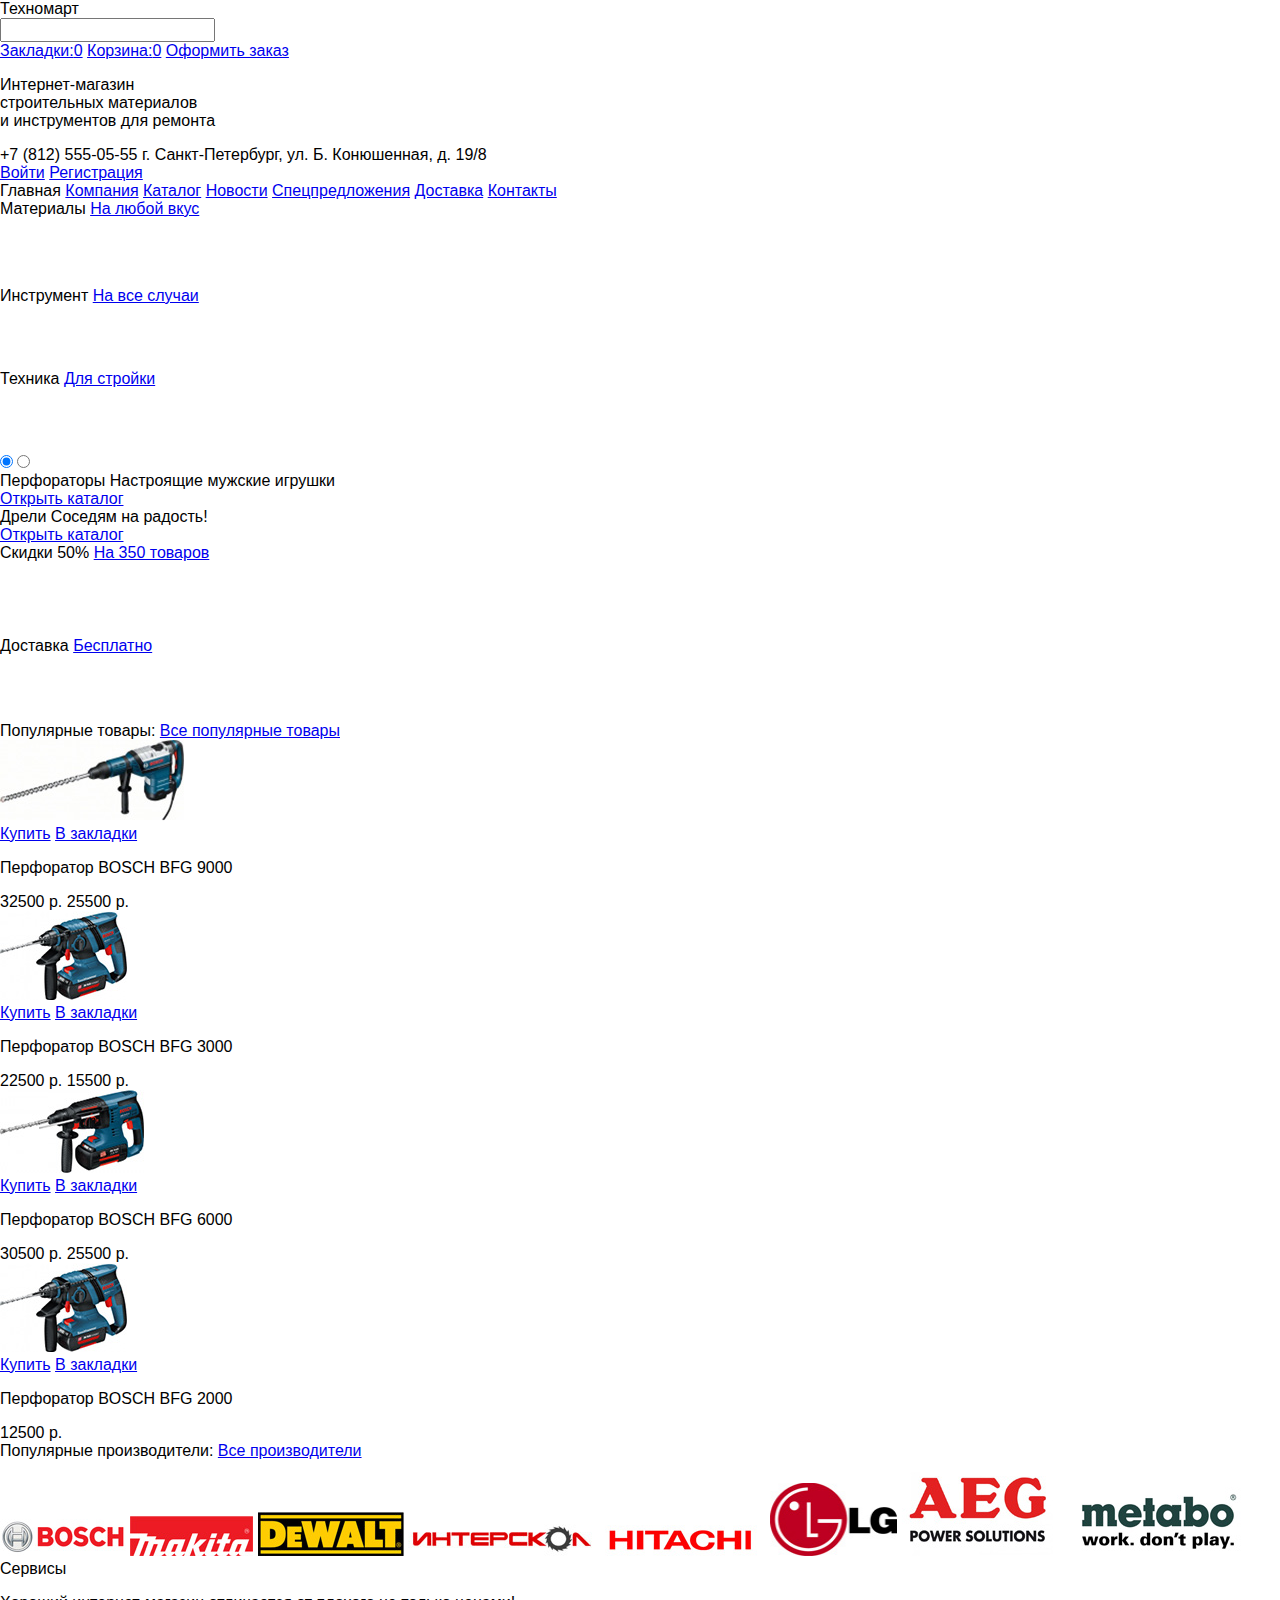
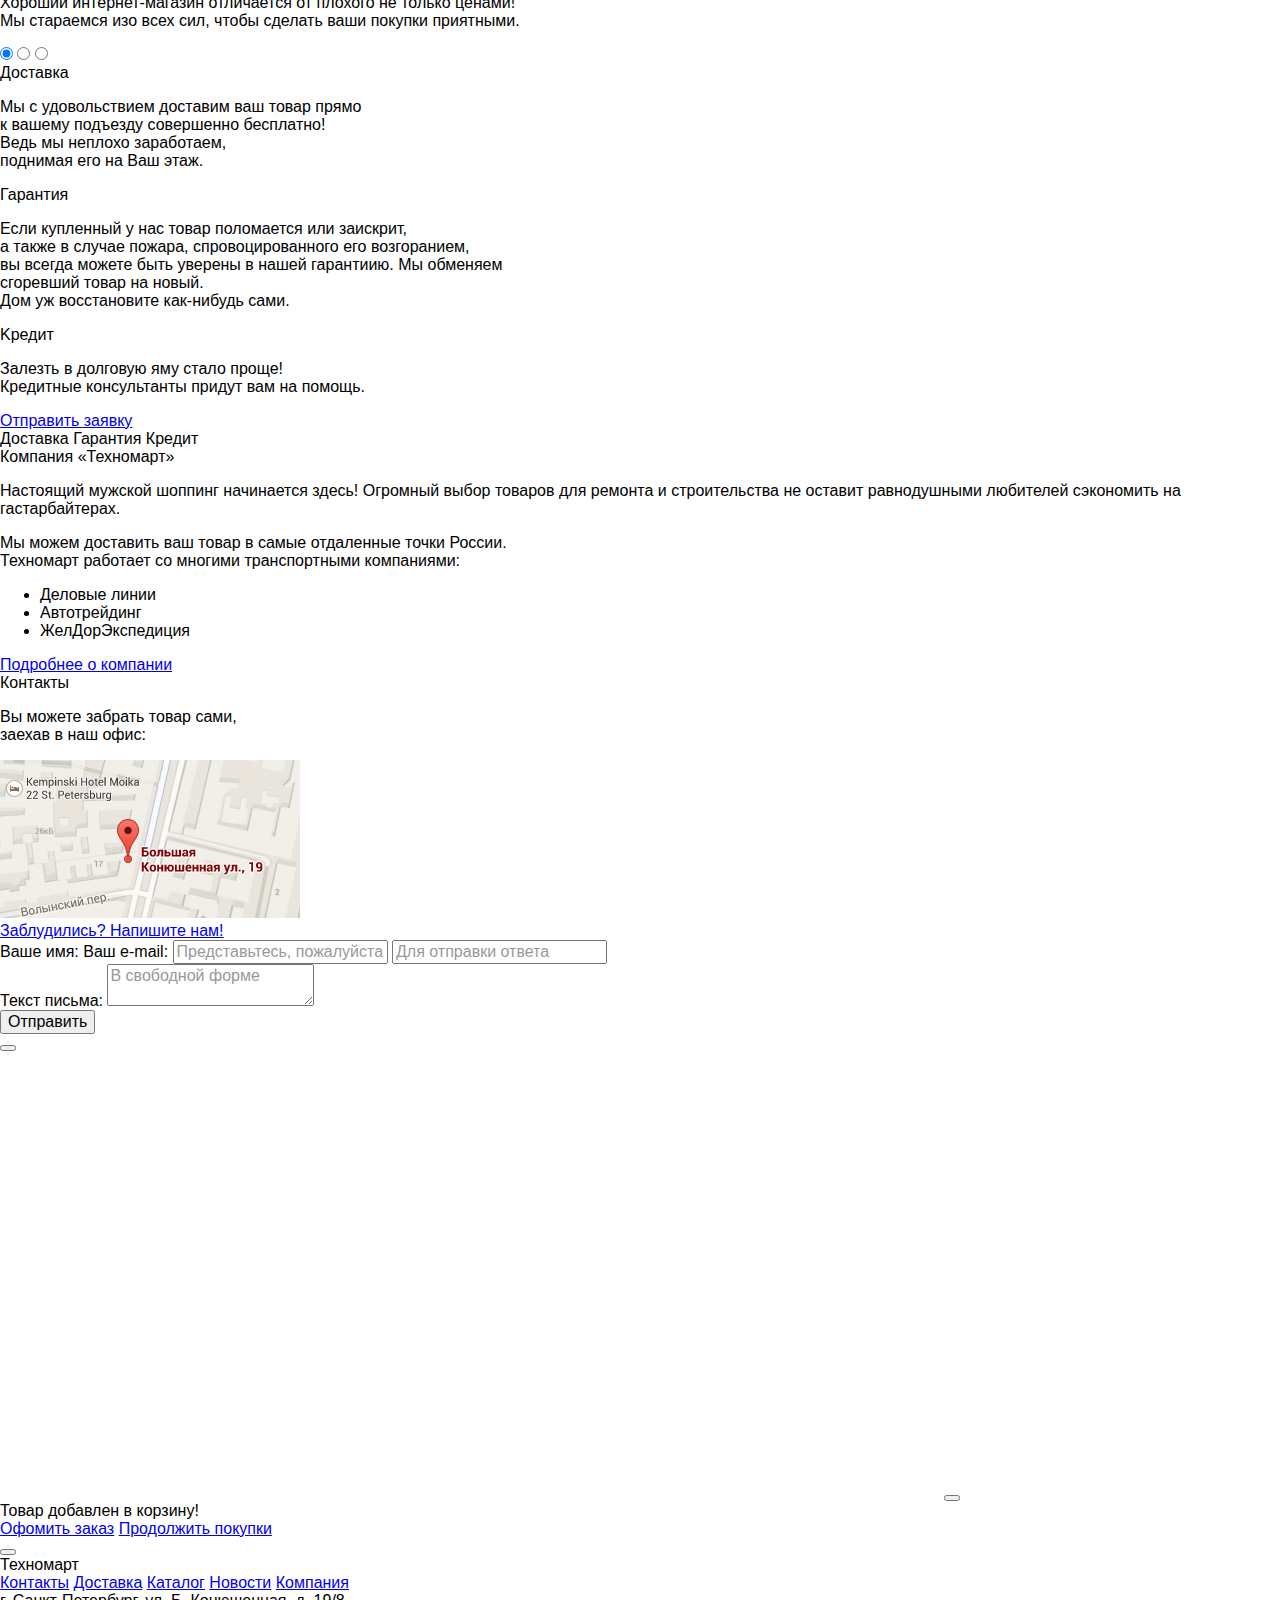
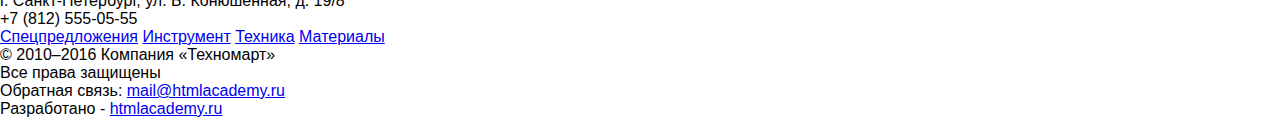
==== commit 39130449: "мелкие правки в хедере" ====
--- a/index.html
+++ b/index.html
@@ -5,13 +5,13 @@
     <title>HTML Academy: Техномарт</title>
     <link href="css/normalize.css" rel="stylesheet">
     <link href="https://fonts.googleapis.com/css?family=Cuprum:400,400i,700%7CPT+Sans:400,700&subset=cyrillic" rel="stylesheet">
-    <link href="css/style.min.css" rel="stylesheet">
+    <link href="css/style.min.css.css" rel="stylesheet">
   </head>
   <body>
     <header class="page-header index-header">
       <section class="header-title">
         <div class="container clearfix">
-            <a class="shop-logo" href="index.html">Техномарт</a>
+            <a class="shop-logo">Техномарт</a>
           <form class="search-block clearfix" action="https://echo.htmlacademy.ru" method="post">
             <input type="search" name="search" id="search-form" placeholder="Поиск:">
             <label for="search-form"></label>
@@ -290,7 +290,7 @@
             <nav class="footer-nav">
               <a class="footer-nav-item" href="#">Контакты</a>
               <a class="footer-nav-item" href="#">Доставка</a>
-              <a class="footer-nav-item" href="#">Каталог</a>
+              <a class="footer-nav-item" href="catalog.html">Каталог</a>
               <a class="footer-nav-item" href="#">Новости</a>
               <a class="footer-nav-item" href="#">Компания</a>
             </nav>
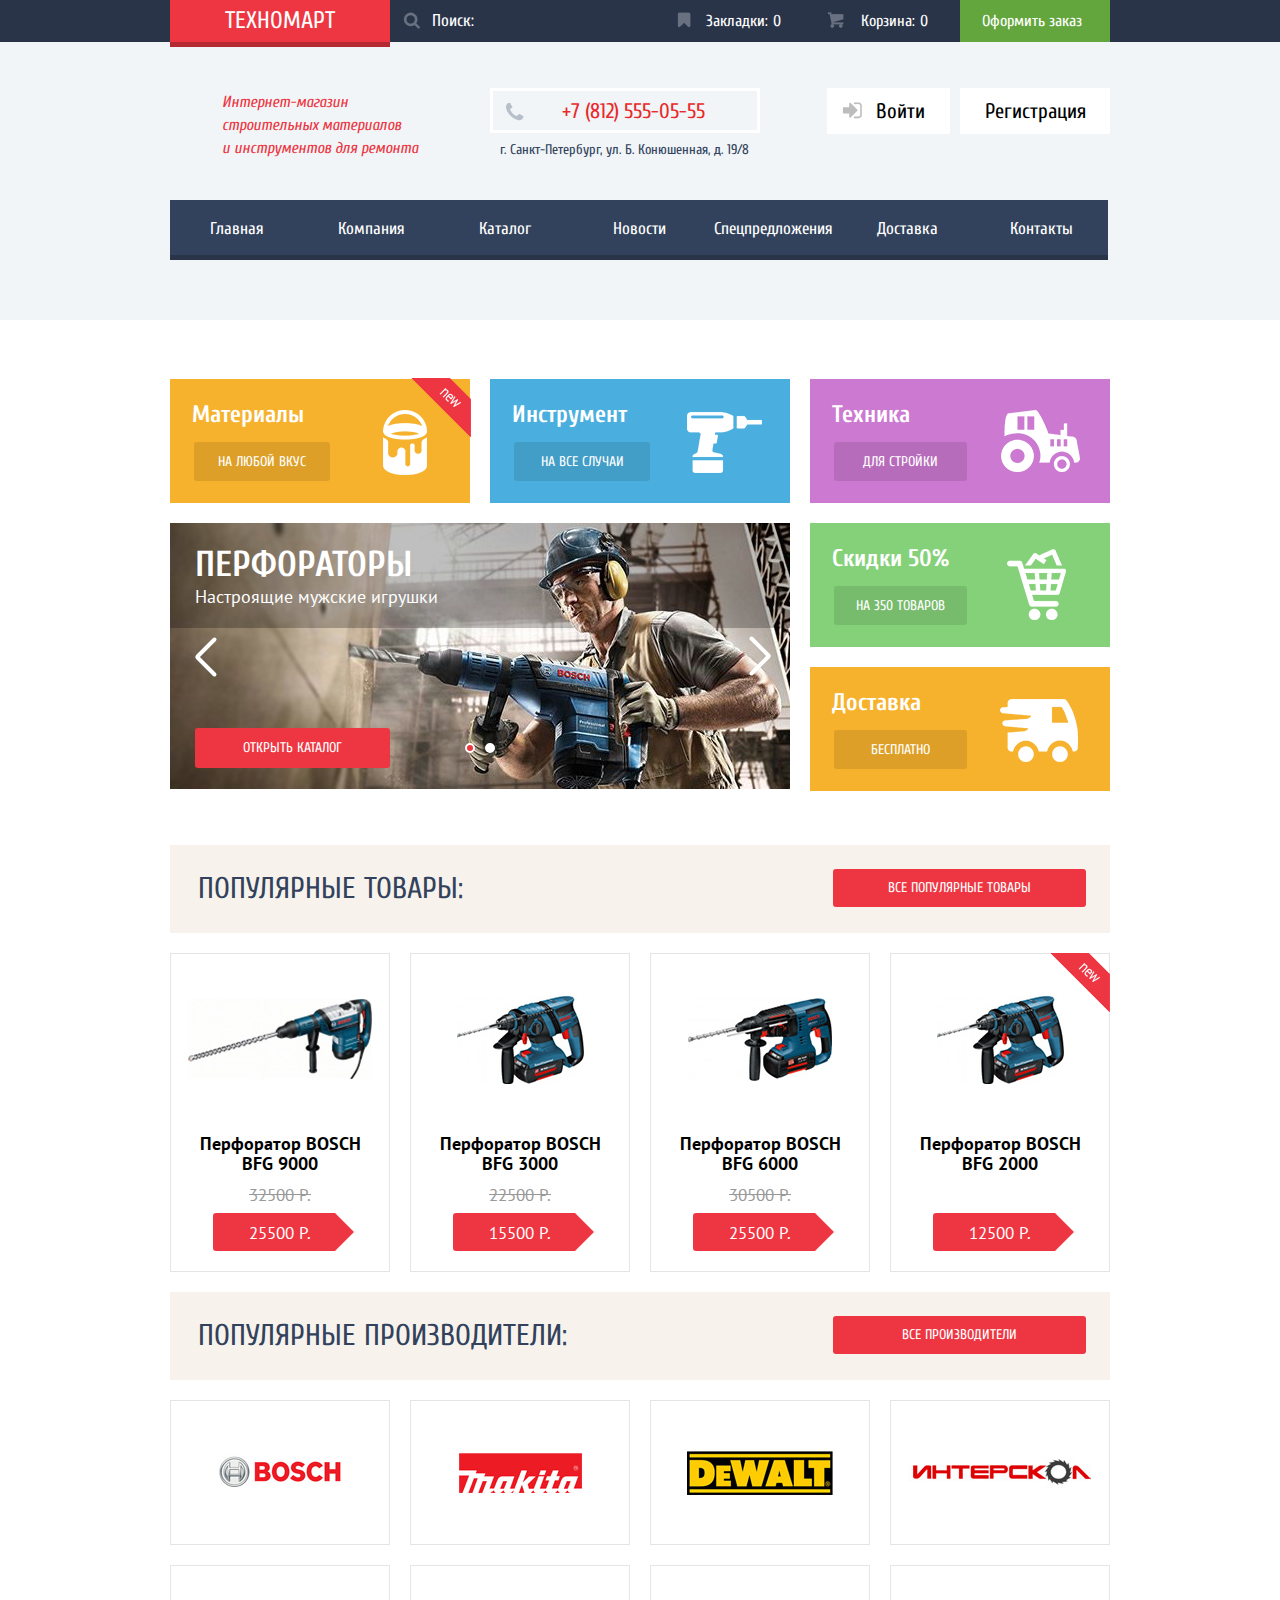
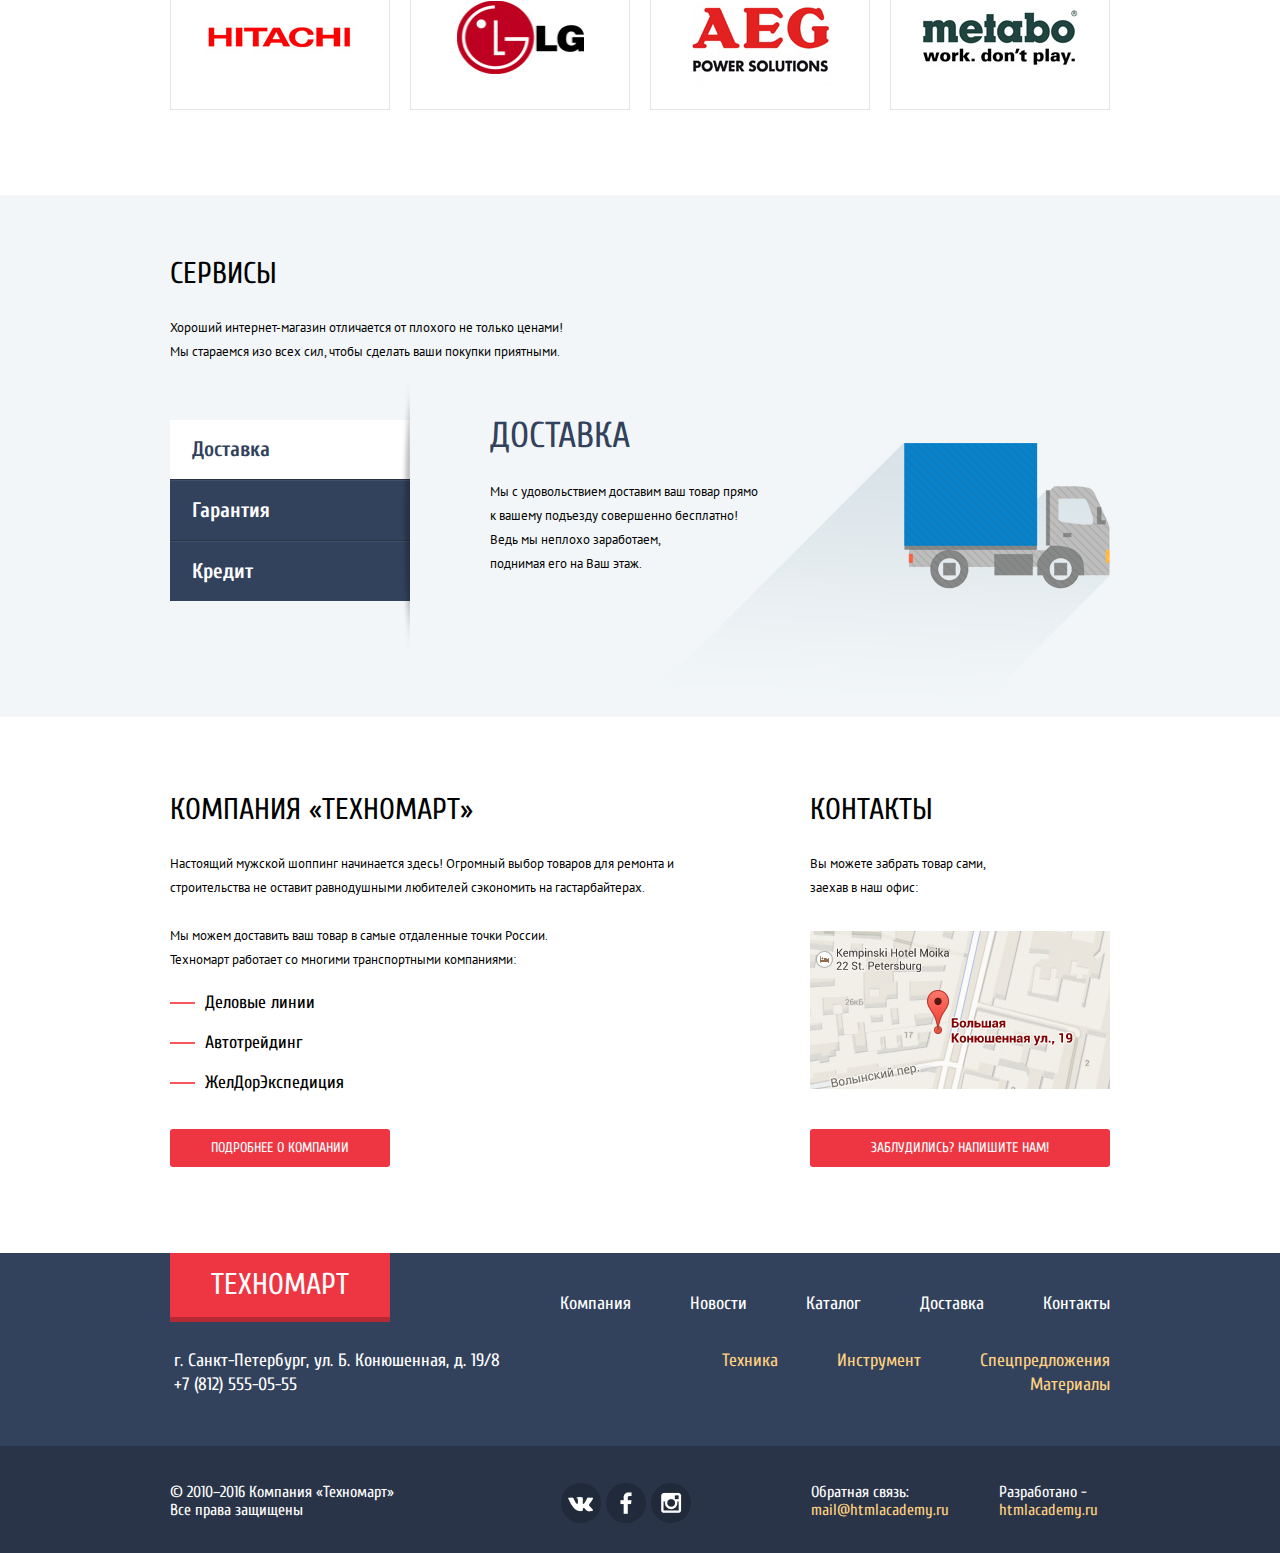
==== commit ebe82808: "поправил стили" ====
--- a/index.html
+++ b/index.html
@@ -5,7 +5,7 @@
     <title>HTML Academy: Техномарт</title>
     <link href="css/normalize.css" rel="stylesheet">
     <link href="https://fonts.googleapis.com/css?family=Cuprum:400,400i,700%7CPT+Sans:400,700&subset=cyrillic" rel="stylesheet">
-    <link href="css/style.min.css.css" rel="stylesheet">
+    <link href="css/style.min.css" rel="stylesheet">
   </head>
   <body>
     <header class="page-header index-header">
--- a/css/style.min.css
+++ b/css/style.min.css
@@ -0,0 +1 @@
+input:focus,textarea:focus{outline:none}h1,.popular{font-family:"Cuprum","Arial","sans-serif";font-size:30px;font-weight:400;line-height:30px;color:#32425c;text-transform:uppercase}.item-in-cart,.make-bookmark{background-color:#ee3643;color:#fff}.clearfix::after{content:"";display:table;clear:both}.new::after{position:absolute;content:' ';width:60px;height:59px;background-image:url(../img/new-mark.png);top:-1px;right:-1px}.btn-red{border-radius:3px;background-color:#ee3643;text-transform:uppercase;text-decoration:none;font-family:"Cuprum","Arial","sans-serif";font-size:14px;line-height:18px;color:#fff}.btn-red:hover{background-color:#ca2c37}.btn-red:active{background-color:#ba2732}.container{width:940px;margin:0 auto}body{font-family:"PT Sans","Arial","sans-serif";background-color:#fff;position:relative}header{background-color:#f1f5f7;font-family:"Cuprum","Arial","sans-serif";min-height:320px;color:#fff}.index-header{margin-bottom:59px}.header-title{background-color:#293449;color:#fff}.header-title .container{min-height:42px;margin-bottom:46px}.shop-logo{background-color:#ee3643;text-transform:uppercase;font-size:24px;line-height:24px;box-shadow:0 5px 0 #b52933;padding-left:55px;padding-right:55px}.shop-logo:hover{background-color:#ca2c37;box-shadow:0 5px 0 #9a212a}.shop-logo:active{background-color:#ba2732;box-shadow:0 5px 0 #8e1e26}.header-title .search-block{display:block;float:left;width:270px;margin-right:0;font-size:17px;height:42px;border:none;outline:none}.search-block label{display:block;float:left;width:42px;height:42px;background-color:#293449;background-image:url(../img/sprite.png);background-repeat:no-repeat;background-position:-2px -698px;cursor:pointer}.search-block input{display:block;float:right;width:228px;background-color:#293449;border:none;padding:11px 0 12px;box-shadow:none;font-size:17px;font-family:"Cuprum","Arial","serif";color:#fff;height:42px}.search-block input:hover,.search-block label:hover,.header-bookmarks:hover,.header-cart:hover{background-color:#212a3a}.search-block input:hover + label{background-color:#212a3a;background-image:url(../img/sprite.png);background-repeat:no-repeat;background-position:-2px -792px}.search-block input:focus{background-color:#fff;color:#000}.search-block input:focus + label{background-color:#fff;background-image:url(../img/sprite.png);background-repeat:no-repeat;background-position:-2px -745px}.header-title a{display:block;float:left;position:relative;text-decoration:none;line-height:42px;color:#fff}.header-title a:not(:last-of-type)::before{position:absolute;content:"";background-image:url(../img/sprite.png);background-repeat:no-repeat;left:17px;top:12px;opacity:.3}.header-title a:not(:last-of-type):hover::before{opacity:1}.header-title a:not(:last-of-type):active::before{opacity:.5}.header-title span{margin-left:5px}.header-bookmarks{width:75px;padding-left:46px;padding-right:29px}.header-bookmarks::before{width:14px;height:16px;background-position:-15px -173px}.header-cart{width:67px;padding-left:51px;padding-right:32px}.header-cart::before{width:17px;height:16px;background-position:-15px -127px}.header-checkout{width:102px;background-color:#63a63e;color:#fff;padding-left:22px;padding-right:26px}.header-checkout:hover{background-color:#5fbb2d}.header-checkout:active{background-color:#518534;color:#fff;color:rgba(255,255,255,0.51)}.header-bookmarks:active,.header-cart:active{background-color:#161d29;color:#fff;color:rgba(255,255,255,0.6)}.header-info .container{min-height:112px}.header-info-title{float:left;width:300px;margin-right:20px;min-height:20px}.header-info-title p{display:block;margin-left:52px;width:205px;padding-top:3px;font-size:16px;line-height:23px;font-style:italic;color:#ee3643;margin-top:0}.header-contacts{width:270px;float:left;margin-right:50px}.header-contacts .phone{display:block;position:relative;text-decoration:none;color:#e9292a;padding:11px 50px 10px 69px;border:3px solid #fff;font-size:21px;line-height:18px;margin-bottom:8px}.header-contacts .phone::before{position:absolute;content:"";width:29px;height:19px;left:12px;background-image:url(../img/sprite.png);background-repeat:no-repeat;background-position:-15px -661px}.header-contacts .adress{display:block;width:300px;color:#32425c;font-size:14px;line-height:17px;margin-left:10px}.entrance-form{width:300px;float:left;font-size:21px;line-height:18px;text-align:center;min-height:46px}.entrance-form .sign-in{display:block;float:left;position:relative;width:50px;background-color:#fff;margin-left:17px;margin-right:10px;text-decoration:none;padding:14px 25px 14px 48px;color:#000}.sign-in::before{position:absolute;content:"";width:20px;height:17px;background-image:url(../img/sprite.png);background-repeat:no-repeat;left:15px;background-position:-15px -473px}.sign-in:hover::before{background-position:-15px -520px}.sign-in:active::before{background-position:-15px -473px}.entrance-form .registration{display:block;float:left;width:150px;background-color:#fff;text-decoration:none;padding:14px 0;color:#000}.entrance-form .user-form{width:255px;float:left}.entrance-form .user{display:block;position:relative;background-color:#fff;text-decoration:none;font-size:21px;line-height:18px;padding:13px 0 14px 25px;margin-bottom:7px;color:#000}.entrance-form .user::before{position:absolute;content:"";width:20px;height:18px;background-image:url(../img/sprite.png);background-position:-15px -851px;left:14px}.entrance-form .user:hover::before{background-position:-15px -899px}.entrance-form .user:active::before{background-position:-15px -851px}.user-form .orders,.user-form .cabinet{display:block;float:left;position:relative;padding-left:19px;padding-right:13px;font-size:16px;line-height:18px;color:#32425c}.user-form .cabinet::before{position:absolute;content:'';width:4px;height:4px;border-radius:50%;background-color:#32425c;top:7px;left:2px}.entrance-form .exit{display:block;float:left;width:45px;min-height:45px;background-color:#fff;background-image:url(../img/sprite.png);background-position:-1px -553px}.entrance-form .exit:hover{background-position:-1px -600px}.entrance-form .exit:active{background-position:-1px -553px}.entrance-form a:hover{color:#ee3643}.user-form .user:hover{color:#000}.entrance-form a:active,.user-form .user:active{color:#000;color:rgba(0,0,0,0.3)}.user-form .orders:active,.user-form .cabinet:active{color:#32425c;color:rgba(50,66,92,0.3)}.header-navigation{min-height:120px}.header-navigation .container{display:-ms-flexbox;display:flex;-ms-flex-wrap:wrap;flex-wrap:wrap;min-height:55px}.header-navigation a{display:block;width:134px;text-decoration:none;color:#fff;font-size:17px;line-height:17px;padding-top:20px;padding-bottom:18px;text-align:center;box-shadow:0 5px 0 #293449;margin-bottom:20px;background-color:#32425c}.header-navigation a:hover{background-color:#293449}.header-navigation a:active,.menu-current{color:#fff;color:rgba(255,255,255,0.5);background-color:#1d2739;box-shadow:0 5px 0 #1d2739}main .container{display:block}.categories{min-height:409px;margin-bottom:54px}.categories .float-right{float:right}.categories :not(.float-right){float:left}.category-box{position:relative;display:block;width:300px;min-height:123px}.category-box:not(:last-of-type){margin-bottom:20px}.category-box:nth-of-type(-n+2){margin-right:20px}.category-box-info{float:left;width:160px}.category-box span{display:block;font-family:"Cuprum","Arial","sans-serif";font-size:24px;font-weight:700;padding-top:22px;padding-bottom:14px;margin-left:22px;color:#fff}.category-box a{display:block;font-family:"Cuprum","Arial","sans-serif";font-size:14px;margin-left:24px;text-decoration:none;text-transform:uppercase;padding:11px 0;width:136px;text-align:center;margin-bottom:22px;border-radius:3px;background-color:#000;background-color:rgba(0,0,0,0.1);color:#fff}.float-right a{width:133px}.category-box a:hover{background-color:#000;background-color:rgba(0,0,0,0.2)}.category-box a:active{background-color:#000;background-color:rgba(0,0,0,0.3)}.category-box-logo{float:right;width:140px;height:123px}.materials img{margin:31px auto auto 53px}.instrument img{margin:33px auto auto 37px}.technics img{margin:31px auto auto 31px}.sale img{margin:26px auto auto 37px}.delivery img{margin:32px auto auto 30px}.slider-wrapper{display:block;float:left;width:620px;min-height:266px;overflow:hidden;margin-right:20px;position:relative}.slider-wrapper input{display:none}.slider-control,.slider-dot{position:absolute;z-index:10}.slider-control:hover,.slider-dot:hover{cursor:pointer}.slider-wrapper .slider-dot{right:295px;width:6px;height:6px;border:2px solid #fff;border-radius:50%;background-color:#fff;bottom:36px}.slider-dot-1{left:295px}.slider-dot-2{right:295px}.slider-wrapper .slider-control{position:absolute;width:30px;height:30px}.slider-control::before,.slider-control::after{position:absolute;content:"";width:28px;height:4px;background-color:#fff;border-radius:3px}.slider-control::before{top:21px;left:2px;transform:rotate(45deg)}.slider-control::after{top:3px;left:2px;transform:rotate(-45deg)}.slider-control-left{left:20px;top:45%}.slider-control-right{transform:rotate(180deg);right:14px;top:44%}input[value="slide-btn1"]:checked ~ .slider-dot[for="slide-btn1"],input[value="slide-btn2"]:checked ~ .slider-dot[for="slide-btn2"]{background-color:#ee3643}input[value="slide-btn1"]:checked ~ .slider-inner .slider-slides{transform:translate(0)}input[value="slide-btn2"]:checked ~ .slider-inner .slider-slides{transform:translate(-620px)}.sider-inner{overflow:hidden}.slider-slides{width:1240px;min-height:266px;transition:transform .8s ease}.slide-1{float:left;background-image:url(../img/slider-1.jpg);width:620px;height:266px}.slide-2{float:left;background-image:url(../img/slider-2.jpg);width:620px;height:266px}.slider-header{display:block;min-height:105px;margin-bottom:100px}.slider-header span{display:block;float:left;margin-left:25px;width:595px;font-size:18px;line-height:24px;color:#fff}.slider-header .category-box-title{font-family:"Cuprum","Arial","sans-serif";font-size:36px;font-weight:700;line-height:30px;text-transform:uppercase;color:#fff;margin-top:27px;margin-bottom:5px}.slider-wrapper a{display:block;margin-left:25px;padding:11px 48px;border-radius:3px;background-color:#ee3643;text-transform:uppercase;text-decoration:none;font-family:"Cuprum","Arial","sans-serif";font-size:14px;line-height:18px;color:#fff}.categories .materials,.categories .delivery{background-color:#f6b22d}.categories .instrument{background-color:#4aafde}.categories .technics{background-color:#cc79d1}.categories .sale{background-color:#85d179}.popular-title{display:block;width:940px;min-height:88px;margin-bottom:20px;background-color:#f7f3ec}.popular-title span{display:block;float:left;margin-left:28px;padding:29px 0;width:615px}.popular-title a{display:block;float:right;width:253px;text-align:center;padding:10px 0;margin-right:24px;margin-top:24px;margin-bottom:24px}.popular-vendors-wrapper{margin-top:20px;margin-left:-20px}.catalog{margin-bottom:60px}main .breadcrumbs{width:100%;padding:21px 0;font-family:"PT Sans","Arial","sans-serif";font-size:13px;line-height:18px;text-transform:uppercase;min-height:18px}.breadcrumbs a{display:block;float:left;position:relative;text-decoration:none;text-align:center;color:#000;margin-right:41px}.breadcrumbs .breadcrumbs-home{width:15px;min-height:18px;margin-right:39px;background-image:url(../img/sprite.png);background-position:-15px -429px}.breadcrumbs a:not(:last-of-type)::after,.breadcrumbs a:not(:last-of-type)::before{position:absolute;content:"";width:8px;height:1px;background-color:#c1c6ce}.breadcrumbs-home::before{transform:rotate(-45deg);top:10px;right:-21px}.breadcrumbs-home::after{transform:rotate(45deg);top:5px;right:-21px}.breadcrumbs a:not(:first-of-type)::after{transform:rotate(45deg);top:5px;right:-26px}.breadcrumbs a:not(:first-of-type)::before{transform:rotate(-45deg);top:10px;right:-26px}.breadcrumbs a:hover{color:#ee3643}.breadcrumbs a:active{background-color:#000;color:rgba(0,0,0,0.3)}.catalog h1{display:block;background-color:#f2f6f8;padding:29px 0 29px 29px;margin-top:0}.catalog-content{display:block;width:940px}.catalog-content .filter{display:block;float:left;width:220px;margin-right:20px}.filter span{display:block;width:201px;padding:10px 0 10px 19px;margin-bottom:12px;font-family:"PT Sans","Arial","sans-serif";font-size:13px;line-height:18px;text-transform:uppercase;background-color:#f7f3ec;border-radius:3px}.filter-form fieldset{display:block;border:none;padding:0}.filter-form fieldset:not(:last-of-type){border-bottom:1px solid #e5e5e5}.filter-form-vendor{margin-bottom:18px}.filter-form-power{margin-bottom:79px}.filter-form legend{font-family:"PT Sans","Arial","sans-serif";font-weight:700;font-size:17px;line-height:30px;text-transform:uppercase}.filter-form .price-filter{min-height:170px;margin-bottom:17px}.filter-form .price{margin-bottom:13px}.filter-form .vendors,.filter-form .power{margin-bottom:14px}.filter-form .range-filter{margin-bottom:25px}.filter-form label{display:block}.filter-form .range-controls{height:80px;background-color:#f7f3ec;border-radius:3px;margin-bottom:9px}.range-controls .scale{display:inline-block;position:relative;vertical-align:top;width:180px;height:2px;background-color:#d7dcde;margin-left:20px;margin-top:39px}.range-controls .bar{position:absolute;top:0;width:150px;height:2px;background-color:#00ca74}.range-controls .toggle{position:absolute;width:4px;height:4px;top:-10px;border:8px solid #fff;border-radius:50%;background-color:#ababab;box-shadow:0 2px 0 0 rgba(0,0,0,0.14)}.range-controls .max-toggle{right:20px}.filter-form .price-controls{position:relative}.filter-form .price-controls::after{position:absolute;content:"";width:9px;height:1px;background-color:#000;top:19px;left:105px}.price-controls span{display:block;width:10px;height:10px;float:left}.price-controls input{width:93px;min-height:36px;border:none;border-radius:3px;font-family:"PT Sans","Arial","sans-serif";font-size:17px;line-height:18px;text-align:center;background-color:#f7f3ec}.filter-form .min-price{float:left}.filter-form .max-price{float:right}.filter-form-vendor input{display:none}.filter-form label{cursor:pointer}.filter-form-vendor label{display:block;position:relative;font-family:"PT Sans","Arial","sans-serif";font-size:15px;line-height:20px;text-transform:uppercase;margin-left:34px;margin-bottom:22px}.filter-form-vendor input + label::before{position:absolute;content:"";width:23px;height:23px;left:-34px;top:-2px;background-image:url(../img/sprite.png);background-position:-15px -219px}.filter-form-vendor input + label:hover::before{background-position:-15px -272px;cursor:pointer}.filter-form-vendor input:checked + label::before{width:27px;background-position:-15px -325px;cursor:pointer}.filter-form-vendor input:checked + label:hover::before{width:27px;background-position:-15px -378px;cursor:pointer}.filter-form-vendor input:disabled + label::before{width:27px;opacity:.3}.filter-form-vendor label:not(:last-of-type){margin-bottom:20px}.filter-form-power input{display:none}.filter-form-power label{position:relative;font-family:"PT Sans","Arial","sans-serif";font-size:14px;line-height:20px;text-transform:uppercase;margin-left:34px}.filter-form-power label:not(:last-of-type){margin-bottom:18px}.filter-form-power label:before{position:absolute;content:"";width:25px;height:25px;left:-34px;top:-3px;background-image:url(../img/sprite.png);background-position:-15px -1095px}.filter-form-power input + label:hover::before{background-position:-15px -1260px}.filter-form-power input:checked + label::before{background-position:-15px -1150px}.filter-form-power input:checked + label:hover::before{background-position:-15px -1205px}.filter-form-power input:disabled + label::before{opacity:.3}.filter-form button{width:140px;height:38px;background-color:#fff;border:1px solid #e5e5e5;border-radius:3px;font-family:"PT Sans","Arial","sans-serif";font-size:13px;line-height:18px;text-transform:uppercase;cursor:pointer}.filter-form button:hover{border:1px solid #bdc6ca}.filter-form button:active{border:1px solid #ee3643}.content-part{display:block;float:right;width:700px}.products-sort-filter{width:700px;min-height:38px;margin-bottom:20px;border-radius:3px;background-color:#f7f3ec;font-family:"PT Sans","Arial","sans-serif";font-size:13px;text-transform:uppercase}.products-sort-filter span{display:block;float:left;margin:10px 140px 10px 19px;text-transform:uppercase}.products-sort-filter .sort-toggles{float:left;width:360px;margin-top:11px;margin-right:10px}.sort-toggles a{display:block;float:left;text-decoration:none;border-bottom:dotted 1px #ee3643;color:#000;color:rgba(0,0,0,0.3)}.sort-toggles a:not(:last-of-type){margin-right:70px}.sort-toggles a:hover{color:#000;border-bottom:solid 1px #ee3643}.sort-toggles .active{color:#ee3643;border:none}.products-sort-filter .sort-order{float:left;width:60px}.sort-order a{display:block;float:left;position:relative;width:30px;background-color:#fff}.sort-order a:after{position:absolute;content:"";top:13px;right:-10px;border-left:5px solid transparent;border-right:5px solid transparent;border-bottom:10px solid #c6c2bd}.sort-order .descend:after{transform:rotate(180deg);right:-43px}.sort-order a:hover:after{border-bottom:10px solid #000}.sort-order .active:after{border-bottom:10px solid #ee3643}.products-wrapper{margin-left:-20px;font-size:0}.product-item{display:inline-block;vertical-align:top;position:relative;width:218px;border:1px solid #e5e5e5;font-size:14px;margin-bottom:20px;margin-left:20px}.product-item:hover,.vendor-logo:hover{box-shadow:0 10px 25px 0 rgba(0,0,0,0.5)}.vendor-logo:active{box-shadow:0 4px 10px 0 rgba(0,0,0,0.5)}.vendor-logo:active img{opacity:.3}.product-item .image-wrapper{display:block;position:relative;width:100%;height:170px;overflow:hidden}.product-item img{position:absolute;top:0;left:0;right:0;bottom:0;margin:auto;max-width:100%;max-height:100%}.product-item-hover{display:none;min-height:83px;width:100%;margin-top:25px}.product-item:hover img{display:none}.product-item:hover .product-item-hover{display:block}.product-item-hover a{display:block;text-align:center;text-decoration:none;text-transform:uppercase;margin-left:auto;margin-right:auto;font-size:14px;font-family:"Cuprum","Arial","sans-serif";border-radius:3px}.product-item-hover .buy{position:relative;width:135px;background-color:#63a63e;color:#fff;padding-top:12px;padding-bottom:12px;margin-top:45px;margin-bottom:8px;box-shadow:inset 0 -3px 0 0 #367315}.product-item-hover .buy::before{position:absolute;content:"";width:17px;height:16px;top:10px;left:13px;background-image:url(../img/sprite.png);background-position:-15px -127px;opacity:.3}.product-item-hover .buy:hover::before{opacity:1}.product-item-hover .bookmark{width:129px;background-color:#fff;color:#32425c;padding-top:9px;padding-bottom:9px;border:3px solid #63a63e}.product-item-hover .buy:hover{background-color:#5fbb2d;cursor:pointer}.product-item-hover .bookmark:hover{border-color:#32425c;cursor:pointer}.product-item-hover .buy:active{background-color:#518534;box-shadow:none}.product-item-hover .bookmark:active{opacity:.3;cursor:pointer}.product-item p{display:block;min-height:20px;font-family:"PT Sans","Arial","sans-serif";font-weight:700;font-size:18px;line-height:20px;text-align:center;color:#000;margin-bottom:12px;padding:0 25px;margin-top:10px}.product-item span{display:block;font-family:"PT Sans","Arial","sans-serif";font-size:17px;line-height:18px;margin-left:42px;text-transform:uppercase;cursor:pointer}.product-item .old-price{min-height:20px;width:83px;padding:0 0 7px 36px;color:#999;text-decoration:line-through}.product-item .actual-price{padding:11px 38px 9px 36px;position:relative;margin-bottom:20px;width:76px;background-color:#ee3643;border-radius:3px;color:#fff}.product-item .actual-price:after{position:absolute;top:0;right:-10px;width:0;height:0;content:'';border:19px solid #fff;border-left-color:#ee3643}.catalog-content .paginator{width:700px;margin-top:42px}.paginator a{display:block;float:left;width:36px;margin-right:10px;padding:9px 0;color:#000;text-align:center;text-decoration:none;text-transform:uppercase;font-family:"Pt Sans","Arial","sans-serif";font-size:13px;line-height:18px;border:1px solid #e5e5e5;border-radius:3px}.paginator .current,.paginator .current:hover,.paginator .current:active{background-color:#ee3643;border:none;padding:10px 0;width:38px;color:#fff}.paginator a:not(.current):hover{border:1px solid #bdc6ca}.paginator a:not(.current):active{border:1px solid #ee3643}.paginator .next{width:138px}.perforator-about{min-height:261px;background-color:#f2f6f8;font-family:"PT Sans","Arial","sans-serif";font-size:13px;line-height:24px}.perforator-about h2{display:block;font-family:"Cuprum","Arial","sans-serif";font-size:30px;text-transform:uppercase;padding:69px 0 28px;margin:0}.perforator-about p{display:block;margin:0}.perforator-about p:last-of-type{margin-bottom:65px}.popular-vendors-wrapper{margin-bottom:65px;font-size:0}.vendor-logo{display:inline-block;vertical-align:top;position:relative;width:218px;height:143px;font-size:10px;border:1px solid #e5e5e5;margin-left:20px;margin-bottom:20px}.vendor-logo img{position:absolute;top:0;left:0;right:0;bottom:0;margin:auto;max-width:100%;max-height:100%}.services{background-color:#f2f6f8;min-height:522px}.services .container{display:block}.services-info{display:block;min-height:225px;width:100%}.services-info .services-title{display:block;font-family:"Cuprum","Arial","sans-serif";font-size:30px;text-transform:uppercase;line-height:24px;padding-top:67px;padding-bottom:30px}.services-info p{display:block;font-family:"PT Sans","Arial","sans-serif";font-size:13px;line-height:24px;margin-top:0}.services-tabs{position:relative;width:940px;height:282px}.services-tabs .services-tabs-controls{display:block;float:left;width:240px;height:282px}.services-tabs::after{position:absolute;content:' ';top:-40px;left:230px;width:10px;height:272px;background-image:url(../img/vertical-shadow-line.png)}.services-tabs input,.tab-content{display:none}.services-tabs label{display:block;width:218px;padding:14px 0 15px 22px;position:relative;font-family:"Cuprum","Arial","sans-serif";font-weight:700;font-size:21px;line-height:30px;color:#fff;background-color:#32425c}.services-tabs label:not(:last-of-type){margin-bottom:2px}.services-tabs label:not(:last-of-type)::after{position:absolute;content:' ';bottom:-2px;left:0;width:240px;height:2px;background-image:url(../img/horizontal-border.jpg)}.services-tabs label:hover{cursor:pointer;background-color:#293449}input[value="delivery"]:checked ~ .services-tabs-controls label[for="tab-delivery"],input[value="warranty"]:checked ~ .services-tabs-controls label[for="tab-warranty"],input[value="credit"]:checked ~ .services-tabs-controls label[for="tab-credit"]{cursor:pointer;background-color:#fff;color:#32425c}input[value="delivery"]:checked ~ .services-tabs-description .delivery-tab,input[value="warranty"]:checked ~ .services-tabs-description .warranty-tab,input[value="credit"]:checked ~ .services-tabs-description .credit-tab{display:block;position:relative;height:284px}.services-tabs-description{float:right;width:620px;margin-top:4px}.tab-content span{display:block;font-family:"Cuprum","Arial","sans-serif";font-size:36px;line-height:24px;color:#32425c;text-transform:uppercase;margin-bottom:32px}.tab-content p{display:block;font-family:"PT Sans","Arial","sans-serif";font-size:13px;line-height:24px}.tab-content::after{position:absolute;content:""}.delivery-tab::after{background-image:url(../img/delivery-car.png);width:468px;height:261px;right:0;top:19px}.warranty-tab::after{background-image:url(../img/gurantee-medal.png);width:389px;height:283px;right:-8px;top:-3px}.credit-tab::after{background-image:url(../img/credit.png);width:465px;height:285px;right:-25px;top:-5px}.credit-tab a{display:block;padding:11px 0;width:195px;text-align:center;margin-top:24px}.about-us .container{display:block;margin-top:78px;margin-bottom:86px}.about-company{display:block;float:left;width:560px;margin-right:80px}.contacts{display:block;float:right;width:300px}.about-company span,.contacts span{display:block;font-family:"Cuprum","Arial","sans-serif";font-size:30px;line-height:30px;text-transform:uppercase;margin-bottom:27px}.about-company p,.contacts p{display:block;font-family:"PT Sans","Arial","sans-serif";font-size:13px;line-height:24px}.about-company p:first-of-type{margin-bottom:24px}.about-company p:last-of-type{margin-bottom:22px}.about-company ul{display:block;list-style:none;padding-left:0;font-family:"Cuprum","Arial","sans-serif";font-size:18px;line-height:18px;margin-bottom:37px}.about-company li{position:relative;padding-left:35px}.about-company li:not(:last-of-type){margin-bottom:22px}.about-company li::before{position:absolute;content:' ';top:8px;left:0;width:25px;height:2px;background-color:#fb565a}.about-us .about-company-btn{display:block;width:220px;padding:10px 0;text-align:center}.contacts p{margin-bottom:31px}.contacts .map{height:158px;margin-bottom:40px}.feedback-btn:hover,.close-cross:hover{cursor:pointer}.contacts .feedback-btn{display:block;width:300px;padding:10px 0;text-align:center}.feedback-wrapper{position:fixed;width:620px;height:430px;top:0;right:0;bottom:0;left:0;margin:auto}.feedback-wrapper,.cart-wrapper{box-shadow:0 20px 40px 0 rgba(0,0,0,0.75),0 7px 0 0 #ee3643 inset;background-color:#fff;z-index:99}.feedback-wrapper form{width:620px;display:block;margin-top:54px}.feedback-wrapper .form-top-line,.feedback-wrapper .form-bottom-line{display:block;width:460px;margin:0 80px}.feedback-wrapper label{display:block;float:left;font-family:"Cuprum","Arial","sans-serif";font-size:18px;line-height:18px;padding-bottom:10px}.feedback-wrapper input,.feedback-wrapper textarea{display:block;float:left;border:2px solid #dcd7de;border-radius:3px;box-shadow:none}.form-top-line label{width:220px}.form-top-line input:not(:last-of-type),.form-top-line label:not(:last-of-type){margin-right:20px}.form-top-line input{height:32px;width:200px;margin-bottom:20px;font-family:"PT Sans","Arial","sans-serif";font-size:13px;line-height:18px;padding-left:15px}.feedback-wrapper textarea{min-height:92px;font-family:"PT Sans","Arial","sans-serif";font-size:13px;line-height:18px;padding:7px 0 10px 14px;margin-bottom:38px}.form-bottom-line textarea,.form-bottom-line label{width:442px}.feedback-wrapper form .button-area{width:100%;min-height:112px;background-color:#f1f1f1}.feedback-wrapper button[type=submit]{margin:39px 80px 37px;width:460px;border:none;padding:10px 0;cursor:pointer}.map-wrapper{position:fixed;width:940px;height:446px;top:0;right:0;bottom:0;left:0;margin:auto;box-shadow:0 0 16px 8px rgba(0,0,0,0.5);z-index:99}.close-cross{position:absolute;width:21px;height:13px;border:none;top:17px;right:10px;background-color:transparent}.cart-wrapper{position:fixed;width:620px;height:282px;top:0;right:0;bottom:0;left:0;margin:auto}.cart-wrapper-title{display:block;position:relative;width:480px;margin:78px 80px 75px 180px;font-family:"Cuprum","Arial","sans-serif";font-size:30px;line-height:18px}.cart-wrapper-title::before{position:absolute;content:"";top:-23px;left:-99px;width:65px;height:65px;border-radius:50%;background-color:#63a63e;background-image:url(../img/sprite.png);background-repeat:no-repeat;background-position:-1px 5px}.cart-wrapper .button-area{display:block;font-family:"Cuprum","Arial","sans-serif";font-size:14px;line-height:18px;height:112px;width:100%;background-color:#f1f1f1}.cart-wrapper a{display:block;float:left;width:220px;margin-top:36px;padding:10px 0;text-align:center}.cart-wrapper .cart-wrapper-btn{margin-left:80px;margin-right:20px}.cart-wrapper .item-in-cart{margin-right:80px;background-color:#fff;text-transform:uppercase;border-radius:3px;color:#000;text-decoration:none}.cart-wrapper .item-in-cart:hover{cursor:pointer;color:#ee3643}.cart-wrapper .item-in-cart:active{background-color:#000;color:rgba(0,0,0,0.3)}.show-wrapper{display:block;animation:fade-in .6s}@keyframes fade-in{0%{transform:translateY(-2000px)}70%{transform:translateY(30px)}90%{transform:translateY(-10px)}100%{transform:translateY(0)}}.close-wrapper{display:none}.close-cross::before,.close-cross::after{position:absolute;content:"";width:25px;height:5px;top:0;right:-2px;background-color:#ee3643}.close-cross::before{transform:rotate(45deg)}.close-cross::after{transform:rotate(-45deg)}.feedback-wrapper .close-cross,.cart-wrapper .close-cross{top:24px;right:9px}footer{background-color:#32425c;font-family:"Cuprum","Arial","sans-serif";color:#fff;min-height:300px;font-size:18px;line-height:24px}.footer-top .container{display:block;min-height:193px}.footer-top-line{display:block;height:63px;margin-bottom:33px}.footer-top-logo{display:block;float:left;width:220px;font-size:30px;line-height:30px;text-decoration:none;text-align:center;color:#fff;padding:17px 0}.footer-nav{float:right;width:550px;margin-left:170px}.footer-nav a{display:block;float:right;margin-top:39px;text-decoration:none;color:#fff}.footer-nav-item:not(:last-of-type),.footer-submenu-item:not(:last-of-type){margin-left:59px}.footer-top-info{display:block;min-height:95px}.footer-top-info-adress{float:left;margin-left:4px}.footer-top-submenu{display:block;float:right;width:525px}.footer-top-submenu a{display:block;float:right;text-decoration:none;color:#ffd180}.footer-nav a:hover,.footer-top-submenu a:hover{text-decoration:underline}.footer-nav a:active{text-decoration:none;color:#fff;color:rgba(255,255,255,0.5)}.footer-top-submenu a:active{text-decoration:none;color:#ffd180;color:rgba(255,209,128,0.5)}.footer-bottom{background-color:#293449;min-height:107px;font-size:16px;line-height:18px}.footer-bottom .container{display:block;padding-top:37px}.footer-bottom .copyright{float:left;width:250px;margin-right:141px}.footer-bottom .social{float:left;width:150px;margin-right:100px}.social a{display:block;float:left;width:40px;height:40px;background-color:#212a3a;border-radius:50%;margin-right:5px;background-image:url(../img/sprite.png);background-repeat:no-repeat}.social .vk-btn{background-position:-8px -985px}.social .fb-btn{background-position:-1px -66px}.social .inst-btn{background-position:-5px -938px}.social a:hover,.social a:active{background-color:#ee3643}.footer-bottom .feedback{float:left;width:150px;margin-right:38px}.footer-bottom .developer{float:left;width:100px}.feedback a,.developer a{display:block;text-decoration:none;color:#ffd180}.feedback a:hover,.developer a:hover{text-decoration:underline}.feedback a:active,.developer a:active{text-decoration:none;color:#ee3643}
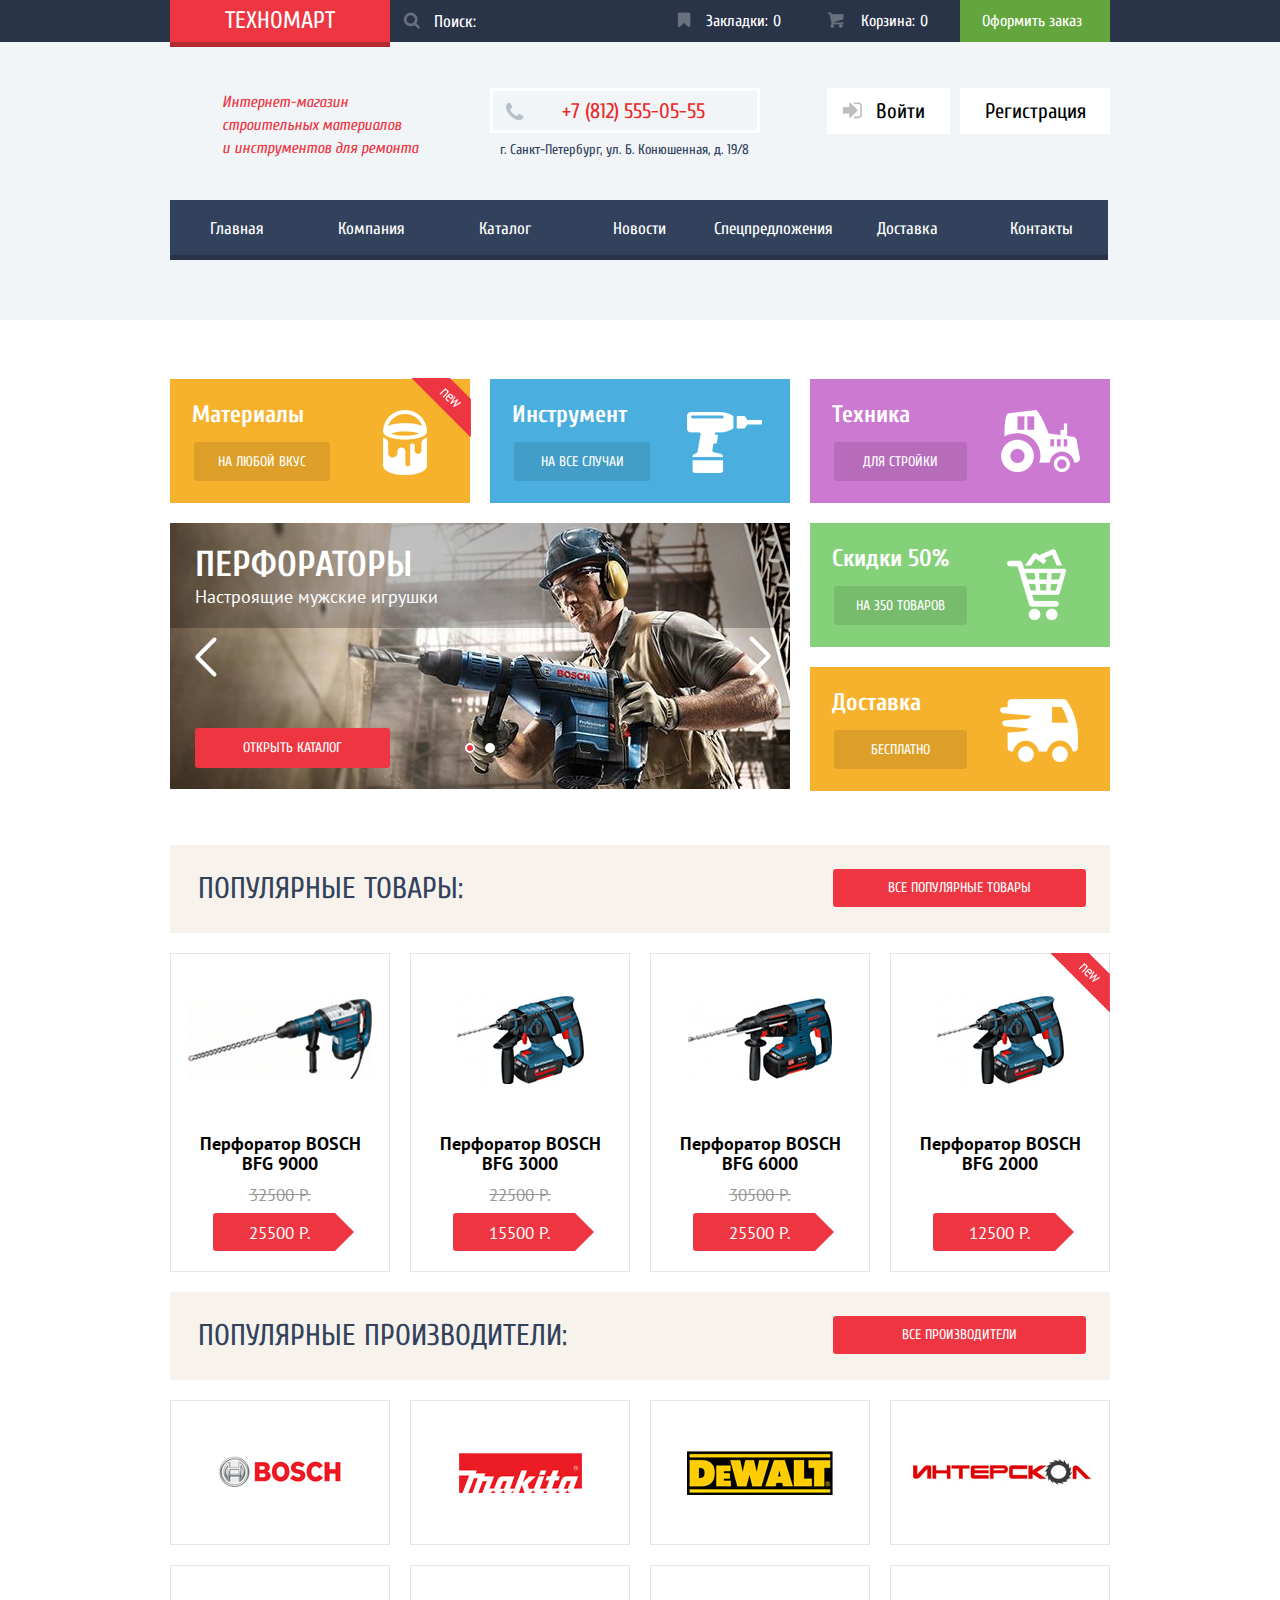
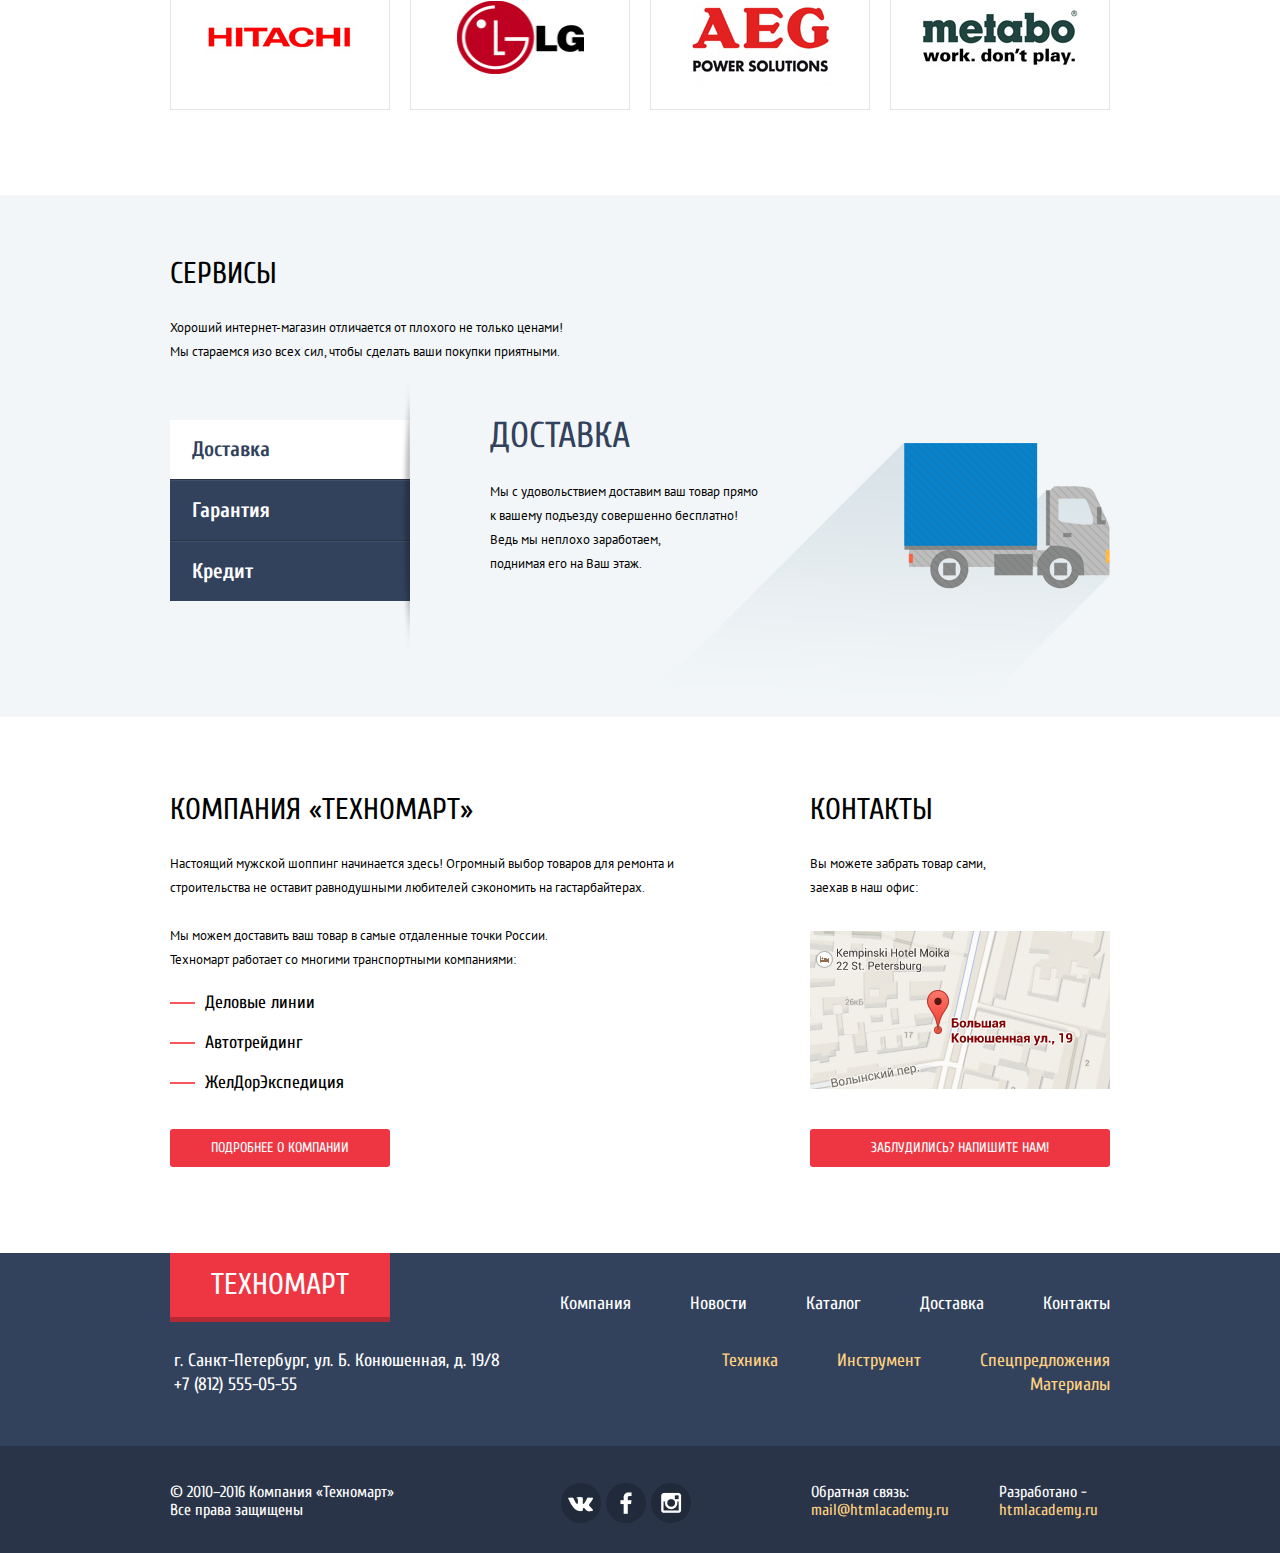
==== commit 15bf4bd7: "Поправил search" ====
--- a/index.html
+++ b/index.html
@@ -12,7 +12,7 @@
       <section class="header-title">
         <div class="container clearfix">
             <a class="shop-logo">Техномарт</a>
-          <form class="search-block clearfix" action="https://echo.htmlacademy.ru" method="post">
+          <form class="search-block" action="https://echo.htmlacademy.ru" method="post">
             <input type="search" name="search" id="search-form" placeholder="Поиск:">
             <label for="search-form"></label>
           </form>
--- a/css/style.min.css
+++ b/css/style.min.css
@@ -1 +1 @@
-input:focus,textarea:focus{outline:none}h1,.popular{font-family:"Cuprum","Arial","sans-serif";font-size:30px;font-weight:400;line-height:30px;color:#32425c;text-transform:uppercase}.item-in-cart,.make-bookmark{background-color:#ee3643;color:#fff}.clearfix::after{content:"";display:table;clear:both}.new::after{position:absolute;content:' ';width:60px;height:59px;background-image:url(../img/new-mark.png);top:-1px;right:-1px}.btn-red{border-radius:3px;background-color:#ee3643;text-transform:uppercase;text-decoration:none;font-family:"Cuprum","Arial","sans-serif";font-size:14px;line-height:18px;color:#fff}.btn-red:hover{background-color:#ca2c37}.btn-red:active{background-color:#ba2732}.container{width:940px;margin:0 auto}body{font-family:"PT Sans","Arial","sans-serif";background-color:#fff;position:relative}header{background-color:#f1f5f7;font-family:"Cuprum","Arial","sans-serif";min-height:320px;color:#fff}.index-header{margin-bottom:59px}.header-title{background-color:#293449;color:#fff}.header-title .container{min-height:42px;margin-bottom:46px}.shop-logo{background-color:#ee3643;text-transform:uppercase;font-size:24px;line-height:24px;box-shadow:0 5px 0 #b52933;padding-left:55px;padding-right:55px}.shop-logo:hover{background-color:#ca2c37;box-shadow:0 5px 0 #9a212a}.shop-logo:active{background-color:#ba2732;box-shadow:0 5px 0 #8e1e26}.header-title .search-block{display:block;float:left;width:270px;margin-right:0;font-size:17px;height:42px;border:none;outline:none}.search-block label{display:block;float:left;width:42px;height:42px;background-color:#293449;background-image:url(../img/sprite.png);background-repeat:no-repeat;background-position:-2px -698px;cursor:pointer}.search-block input{display:block;float:right;width:228px;background-color:#293449;border:none;padding:11px 0 12px;box-shadow:none;font-size:17px;font-family:"Cuprum","Arial","serif";color:#fff;height:42px}.search-block input:hover,.search-block label:hover,.header-bookmarks:hover,.header-cart:hover{background-color:#212a3a}.search-block input:hover + label{background-color:#212a3a;background-image:url(../img/sprite.png);background-repeat:no-repeat;background-position:-2px -792px}.search-block input:focus{background-color:#fff;color:#000}.search-block input:focus + label{background-color:#fff;background-image:url(../img/sprite.png);background-repeat:no-repeat;background-position:-2px -745px}.header-title a{display:block;float:left;position:relative;text-decoration:none;line-height:42px;color:#fff}.header-title a:not(:last-of-type)::before{position:absolute;content:"";background-image:url(../img/sprite.png);background-repeat:no-repeat;left:17px;top:12px;opacity:.3}.header-title a:not(:last-of-type):hover::before{opacity:1}.header-title a:not(:last-of-type):active::before{opacity:.5}.header-title span{margin-left:5px}.header-bookmarks{width:75px;padding-left:46px;padding-right:29px}.header-bookmarks::before{width:14px;height:16px;background-position:-15px -173px}.header-cart{width:67px;padding-left:51px;padding-right:32px}.header-cart::before{width:17px;height:16px;background-position:-15px -127px}.header-checkout{width:102px;background-color:#63a63e;color:#fff;padding-left:22px;padding-right:26px}.header-checkout:hover{background-color:#5fbb2d}.header-checkout:active{background-color:#518534;color:#fff;color:rgba(255,255,255,0.51)}.header-bookmarks:active,.header-cart:active{background-color:#161d29;color:#fff;color:rgba(255,255,255,0.6)}.header-info .container{min-height:112px}.header-info-title{float:left;width:300px;margin-right:20px;min-height:20px}.header-info-title p{display:block;margin-left:52px;width:205px;padding-top:3px;font-size:16px;line-height:23px;font-style:italic;color:#ee3643;margin-top:0}.header-contacts{width:270px;float:left;margin-right:50px}.header-contacts .phone{display:block;position:relative;text-decoration:none;color:#e9292a;padding:11px 50px 10px 69px;border:3px solid #fff;font-size:21px;line-height:18px;margin-bottom:8px}.header-contacts .phone::before{position:absolute;content:"";width:29px;height:19px;left:12px;background-image:url(../img/sprite.png);background-repeat:no-repeat;background-position:-15px -661px}.header-contacts .adress{display:block;width:300px;color:#32425c;font-size:14px;line-height:17px;margin-left:10px}.entrance-form{width:300px;float:left;font-size:21px;line-height:18px;text-align:center;min-height:46px}.entrance-form .sign-in{display:block;float:left;position:relative;width:50px;background-color:#fff;margin-left:17px;margin-right:10px;text-decoration:none;padding:14px 25px 14px 48px;color:#000}.sign-in::before{position:absolute;content:"";width:20px;height:17px;background-image:url(../img/sprite.png);background-repeat:no-repeat;left:15px;background-position:-15px -473px}.sign-in:hover::before{background-position:-15px -520px}.sign-in:active::before{background-position:-15px -473px}.entrance-form .registration{display:block;float:left;width:150px;background-color:#fff;text-decoration:none;padding:14px 0;color:#000}.entrance-form .user-form{width:255px;float:left}.entrance-form .user{display:block;position:relative;background-color:#fff;text-decoration:none;font-size:21px;line-height:18px;padding:13px 0 14px 25px;margin-bottom:7px;color:#000}.entrance-form .user::before{position:absolute;content:"";width:20px;height:18px;background-image:url(../img/sprite.png);background-position:-15px -851px;left:14px}.entrance-form .user:hover::before{background-position:-15px -899px}.entrance-form .user:active::before{background-position:-15px -851px}.user-form .orders,.user-form .cabinet{display:block;float:left;position:relative;padding-left:19px;padding-right:13px;font-size:16px;line-height:18px;color:#32425c}.user-form .cabinet::before{position:absolute;content:'';width:4px;height:4px;border-radius:50%;background-color:#32425c;top:7px;left:2px}.entrance-form .exit{display:block;float:left;width:45px;min-height:45px;background-color:#fff;background-image:url(../img/sprite.png);background-position:-1px -553px}.entrance-form .exit:hover{background-position:-1px -600px}.entrance-form .exit:active{background-position:-1px -553px}.entrance-form a:hover{color:#ee3643}.user-form .user:hover{color:#000}.entrance-form a:active,.user-form .user:active{color:#000;color:rgba(0,0,0,0.3)}.user-form .orders:active,.user-form .cabinet:active{color:#32425c;color:rgba(50,66,92,0.3)}.header-navigation{min-height:120px}.header-navigation .container{display:-ms-flexbox;display:flex;-ms-flex-wrap:wrap;flex-wrap:wrap;min-height:55px}.header-navigation a{display:block;width:134px;text-decoration:none;color:#fff;font-size:17px;line-height:17px;padding-top:20px;padding-bottom:18px;text-align:center;box-shadow:0 5px 0 #293449;margin-bottom:20px;background-color:#32425c}.header-navigation a:hover{background-color:#293449}.header-navigation a:active,.menu-current{color:#fff;color:rgba(255,255,255,0.5);background-color:#1d2739;box-shadow:0 5px 0 #1d2739}main .container{display:block}.categories{min-height:409px;margin-bottom:54px}.categories .float-right{float:right}.categories :not(.float-right){float:left}.category-box{position:relative;display:block;width:300px;min-height:123px}.category-box:not(:last-of-type){margin-bottom:20px}.category-box:nth-of-type(-n+2){margin-right:20px}.category-box-info{float:left;width:160px}.category-box span{display:block;font-family:"Cuprum","Arial","sans-serif";font-size:24px;font-weight:700;padding-top:22px;padding-bottom:14px;margin-left:22px;color:#fff}.category-box a{display:block;font-family:"Cuprum","Arial","sans-serif";font-size:14px;margin-left:24px;text-decoration:none;text-transform:uppercase;padding:11px 0;width:136px;text-align:center;margin-bottom:22px;border-radius:3px;background-color:#000;background-color:rgba(0,0,0,0.1);color:#fff}.float-right a{width:133px}.category-box a:hover{background-color:#000;background-color:rgba(0,0,0,0.2)}.category-box a:active{background-color:#000;background-color:rgba(0,0,0,0.3)}.category-box-logo{float:right;width:140px;height:123px}.materials img{margin:31px auto auto 53px}.instrument img{margin:33px auto auto 37px}.technics img{margin:31px auto auto 31px}.sale img{margin:26px auto auto 37px}.delivery img{margin:32px auto auto 30px}.slider-wrapper{display:block;float:left;width:620px;min-height:266px;overflow:hidden;margin-right:20px;position:relative}.slider-wrapper input{display:none}.slider-control,.slider-dot{position:absolute;z-index:10}.slider-control:hover,.slider-dot:hover{cursor:pointer}.slider-wrapper .slider-dot{right:295px;width:6px;height:6px;border:2px solid #fff;border-radius:50%;background-color:#fff;bottom:36px}.slider-dot-1{left:295px}.slider-dot-2{right:295px}.slider-wrapper .slider-control{position:absolute;width:30px;height:30px}.slider-control::before,.slider-control::after{position:absolute;content:"";width:28px;height:4px;background-color:#fff;border-radius:3px}.slider-control::before{top:21px;left:2px;transform:rotate(45deg)}.slider-control::after{top:3px;left:2px;transform:rotate(-45deg)}.slider-control-left{left:20px;top:45%}.slider-control-right{transform:rotate(180deg);right:14px;top:44%}input[value="slide-btn1"]:checked ~ .slider-dot[for="slide-btn1"],input[value="slide-btn2"]:checked ~ .slider-dot[for="slide-btn2"]{background-color:#ee3643}input[value="slide-btn1"]:checked ~ .slider-inner .slider-slides{transform:translate(0)}input[value="slide-btn2"]:checked ~ .slider-inner .slider-slides{transform:translate(-620px)}.sider-inner{overflow:hidden}.slider-slides{width:1240px;min-height:266px;transition:transform .8s ease}.slide-1{float:left;background-image:url(../img/slider-1.jpg);width:620px;height:266px}.slide-2{float:left;background-image:url(../img/slider-2.jpg);width:620px;height:266px}.slider-header{display:block;min-height:105px;margin-bottom:100px}.slider-header span{display:block;float:left;margin-left:25px;width:595px;font-size:18px;line-height:24px;color:#fff}.slider-header .category-box-title{font-family:"Cuprum","Arial","sans-serif";font-size:36px;font-weight:700;line-height:30px;text-transform:uppercase;color:#fff;margin-top:27px;margin-bottom:5px}.slider-wrapper a{display:block;margin-left:25px;padding:11px 48px;border-radius:3px;background-color:#ee3643;text-transform:uppercase;text-decoration:none;font-family:"Cuprum","Arial","sans-serif";font-size:14px;line-height:18px;color:#fff}.categories .materials,.categories .delivery{background-color:#f6b22d}.categories .instrument{background-color:#4aafde}.categories .technics{background-color:#cc79d1}.categories .sale{background-color:#85d179}.popular-title{display:block;width:940px;min-height:88px;margin-bottom:20px;background-color:#f7f3ec}.popular-title span{display:block;float:left;margin-left:28px;padding:29px 0;width:615px}.popular-title a{display:block;float:right;width:253px;text-align:center;padding:10px 0;margin-right:24px;margin-top:24px;margin-bottom:24px}.popular-vendors-wrapper{margin-top:20px;margin-left:-20px}.catalog{margin-bottom:60px}main .breadcrumbs{width:100%;padding:21px 0;font-family:"PT Sans","Arial","sans-serif";font-size:13px;line-height:18px;text-transform:uppercase;min-height:18px}.breadcrumbs a{display:block;float:left;position:relative;text-decoration:none;text-align:center;color:#000;margin-right:41px}.breadcrumbs .breadcrumbs-home{width:15px;min-height:18px;margin-right:39px;background-image:url(../img/sprite.png);background-position:-15px -429px}.breadcrumbs a:not(:last-of-type)::after,.breadcrumbs a:not(:last-of-type)::before{position:absolute;content:"";width:8px;height:1px;background-color:#c1c6ce}.breadcrumbs-home::before{transform:rotate(-45deg);top:10px;right:-21px}.breadcrumbs-home::after{transform:rotate(45deg);top:5px;right:-21px}.breadcrumbs a:not(:first-of-type)::after{transform:rotate(45deg);top:5px;right:-26px}.breadcrumbs a:not(:first-of-type)::before{transform:rotate(-45deg);top:10px;right:-26px}.breadcrumbs a:hover{color:#ee3643}.breadcrumbs a:active{background-color:#000;color:rgba(0,0,0,0.3)}.catalog h1{display:block;background-color:#f2f6f8;padding:29px 0 29px 29px;margin-top:0}.catalog-content{display:block;width:940px}.catalog-content .filter{display:block;float:left;width:220px;margin-right:20px}.filter span{display:block;width:201px;padding:10px 0 10px 19px;margin-bottom:12px;font-family:"PT Sans","Arial","sans-serif";font-size:13px;line-height:18px;text-transform:uppercase;background-color:#f7f3ec;border-radius:3px}.filter-form fieldset{display:block;border:none;padding:0}.filter-form fieldset:not(:last-of-type){border-bottom:1px solid #e5e5e5}.filter-form-vendor{margin-bottom:18px}.filter-form-power{margin-bottom:79px}.filter-form legend{font-family:"PT Sans","Arial","sans-serif";font-weight:700;font-size:17px;line-height:30px;text-transform:uppercase}.filter-form .price-filter{min-height:170px;margin-bottom:17px}.filter-form .price{margin-bottom:13px}.filter-form .vendors,.filter-form .power{margin-bottom:14px}.filter-form .range-filter{margin-bottom:25px}.filter-form label{display:block}.filter-form .range-controls{height:80px;background-color:#f7f3ec;border-radius:3px;margin-bottom:9px}.range-controls .scale{display:inline-block;position:relative;vertical-align:top;width:180px;height:2px;background-color:#d7dcde;margin-left:20px;margin-top:39px}.range-controls .bar{position:absolute;top:0;width:150px;height:2px;background-color:#00ca74}.range-controls .toggle{position:absolute;width:4px;height:4px;top:-10px;border:8px solid #fff;border-radius:50%;background-color:#ababab;box-shadow:0 2px 0 0 rgba(0,0,0,0.14)}.range-controls .max-toggle{right:20px}.filter-form .price-controls{position:relative}.filter-form .price-controls::after{position:absolute;content:"";width:9px;height:1px;background-color:#000;top:19px;left:105px}.price-controls span{display:block;width:10px;height:10px;float:left}.price-controls input{width:93px;min-height:36px;border:none;border-radius:3px;font-family:"PT Sans","Arial","sans-serif";font-size:17px;line-height:18px;text-align:center;background-color:#f7f3ec}.filter-form .min-price{float:left}.filter-form .max-price{float:right}.filter-form-vendor input{display:none}.filter-form label{cursor:pointer}.filter-form-vendor label{display:block;position:relative;font-family:"PT Sans","Arial","sans-serif";font-size:15px;line-height:20px;text-transform:uppercase;margin-left:34px;margin-bottom:22px}.filter-form-vendor input + label::before{position:absolute;content:"";width:23px;height:23px;left:-34px;top:-2px;background-image:url(../img/sprite.png);background-position:-15px -219px}.filter-form-vendor input + label:hover::before{background-position:-15px -272px;cursor:pointer}.filter-form-vendor input:checked + label::before{width:27px;background-position:-15px -325px;cursor:pointer}.filter-form-vendor input:checked + label:hover::before{width:27px;background-position:-15px -378px;cursor:pointer}.filter-form-vendor input:disabled + label::before{width:27px;opacity:.3}.filter-form-vendor label:not(:last-of-type){margin-bottom:20px}.filter-form-power input{display:none}.filter-form-power label{position:relative;font-family:"PT Sans","Arial","sans-serif";font-size:14px;line-height:20px;text-transform:uppercase;margin-left:34px}.filter-form-power label:not(:last-of-type){margin-bottom:18px}.filter-form-power label:before{position:absolute;content:"";width:25px;height:25px;left:-34px;top:-3px;background-image:url(../img/sprite.png);background-position:-15px -1095px}.filter-form-power input + label:hover::before{background-position:-15px -1260px}.filter-form-power input:checked + label::before{background-position:-15px -1150px}.filter-form-power input:checked + label:hover::before{background-position:-15px -1205px}.filter-form-power input:disabled + label::before{opacity:.3}.filter-form button{width:140px;height:38px;background-color:#fff;border:1px solid #e5e5e5;border-radius:3px;font-family:"PT Sans","Arial","sans-serif";font-size:13px;line-height:18px;text-transform:uppercase;cursor:pointer}.filter-form button:hover{border:1px solid #bdc6ca}.filter-form button:active{border:1px solid #ee3643}.content-part{display:block;float:right;width:700px}.products-sort-filter{width:700px;min-height:38px;margin-bottom:20px;border-radius:3px;background-color:#f7f3ec;font-family:"PT Sans","Arial","sans-serif";font-size:13px;text-transform:uppercase}.products-sort-filter span{display:block;float:left;margin:10px 140px 10px 19px;text-transform:uppercase}.products-sort-filter .sort-toggles{float:left;width:360px;margin-top:11px;margin-right:10px}.sort-toggles a{display:block;float:left;text-decoration:none;border-bottom:dotted 1px #ee3643;color:#000;color:rgba(0,0,0,0.3)}.sort-toggles a:not(:last-of-type){margin-right:70px}.sort-toggles a:hover{color:#000;border-bottom:solid 1px #ee3643}.sort-toggles .active{color:#ee3643;border:none}.products-sort-filter .sort-order{float:left;width:60px}.sort-order a{display:block;float:left;position:relative;width:30px;background-color:#fff}.sort-order a:after{position:absolute;content:"";top:13px;right:-10px;border-left:5px solid transparent;border-right:5px solid transparent;border-bottom:10px solid #c6c2bd}.sort-order .descend:after{transform:rotate(180deg);right:-43px}.sort-order a:hover:after{border-bottom:10px solid #000}.sort-order .active:after{border-bottom:10px solid #ee3643}.products-wrapper{margin-left:-20px;font-size:0}.product-item{display:inline-block;vertical-align:top;position:relative;width:218px;border:1px solid #e5e5e5;font-size:14px;margin-bottom:20px;margin-left:20px}.product-item:hover,.vendor-logo:hover{box-shadow:0 10px 25px 0 rgba(0,0,0,0.5)}.vendor-logo:active{box-shadow:0 4px 10px 0 rgba(0,0,0,0.5)}.vendor-logo:active img{opacity:.3}.product-item .image-wrapper{display:block;position:relative;width:100%;height:170px;overflow:hidden}.product-item img{position:absolute;top:0;left:0;right:0;bottom:0;margin:auto;max-width:100%;max-height:100%}.product-item-hover{display:none;min-height:83px;width:100%;margin-top:25px}.product-item:hover img{display:none}.product-item:hover .product-item-hover{display:block}.product-item-hover a{display:block;text-align:center;text-decoration:none;text-transform:uppercase;margin-left:auto;margin-right:auto;font-size:14px;font-family:"Cuprum","Arial","sans-serif";border-radius:3px}.product-item-hover .buy{position:relative;width:135px;background-color:#63a63e;color:#fff;padding-top:12px;padding-bottom:12px;margin-top:45px;margin-bottom:8px;box-shadow:inset 0 -3px 0 0 #367315}.product-item-hover .buy::before{position:absolute;content:"";width:17px;height:16px;top:10px;left:13px;background-image:url(../img/sprite.png);background-position:-15px -127px;opacity:.3}.product-item-hover .buy:hover::before{opacity:1}.product-item-hover .bookmark{width:129px;background-color:#fff;color:#32425c;padding-top:9px;padding-bottom:9px;border:3px solid #63a63e}.product-item-hover .buy:hover{background-color:#5fbb2d;cursor:pointer}.product-item-hover .bookmark:hover{border-color:#32425c;cursor:pointer}.product-item-hover .buy:active{background-color:#518534;box-shadow:none}.product-item-hover .bookmark:active{opacity:.3;cursor:pointer}.product-item p{display:block;min-height:20px;font-family:"PT Sans","Arial","sans-serif";font-weight:700;font-size:18px;line-height:20px;text-align:center;color:#000;margin-bottom:12px;padding:0 25px;margin-top:10px}.product-item span{display:block;font-family:"PT Sans","Arial","sans-serif";font-size:17px;line-height:18px;margin-left:42px;text-transform:uppercase;cursor:pointer}.product-item .old-price{min-height:20px;width:83px;padding:0 0 7px 36px;color:#999;text-decoration:line-through}.product-item .actual-price{padding:11px 38px 9px 36px;position:relative;margin-bottom:20px;width:76px;background-color:#ee3643;border-radius:3px;color:#fff}.product-item .actual-price:after{position:absolute;top:0;right:-10px;width:0;height:0;content:'';border:19px solid #fff;border-left-color:#ee3643}.catalog-content .paginator{width:700px;margin-top:42px}.paginator a{display:block;float:left;width:36px;margin-right:10px;padding:9px 0;color:#000;text-align:center;text-decoration:none;text-transform:uppercase;font-family:"Pt Sans","Arial","sans-serif";font-size:13px;line-height:18px;border:1px solid #e5e5e5;border-radius:3px}.paginator .current,.paginator .current:hover,.paginator .current:active{background-color:#ee3643;border:none;padding:10px 0;width:38px;color:#fff}.paginator a:not(.current):hover{border:1px solid #bdc6ca}.paginator a:not(.current):active{border:1px solid #ee3643}.paginator .next{width:138px}.perforator-about{min-height:261px;background-color:#f2f6f8;font-family:"PT Sans","Arial","sans-serif";font-size:13px;line-height:24px}.perforator-about h2{display:block;font-family:"Cuprum","Arial","sans-serif";font-size:30px;text-transform:uppercase;padding:69px 0 28px;margin:0}.perforator-about p{display:block;margin:0}.perforator-about p:last-of-type{margin-bottom:65px}.popular-vendors-wrapper{margin-bottom:65px;font-size:0}.vendor-logo{display:inline-block;vertical-align:top;position:relative;width:218px;height:143px;font-size:10px;border:1px solid #e5e5e5;margin-left:20px;margin-bottom:20px}.vendor-logo img{position:absolute;top:0;left:0;right:0;bottom:0;margin:auto;max-width:100%;max-height:100%}.services{background-color:#f2f6f8;min-height:522px}.services .container{display:block}.services-info{display:block;min-height:225px;width:100%}.services-info .services-title{display:block;font-family:"Cuprum","Arial","sans-serif";font-size:30px;text-transform:uppercase;line-height:24px;padding-top:67px;padding-bottom:30px}.services-info p{display:block;font-family:"PT Sans","Arial","sans-serif";font-size:13px;line-height:24px;margin-top:0}.services-tabs{position:relative;width:940px;height:282px}.services-tabs .services-tabs-controls{display:block;float:left;width:240px;height:282px}.services-tabs::after{position:absolute;content:' ';top:-40px;left:230px;width:10px;height:272px;background-image:url(../img/vertical-shadow-line.png)}.services-tabs input,.tab-content{display:none}.services-tabs label{display:block;width:218px;padding:14px 0 15px 22px;position:relative;font-family:"Cuprum","Arial","sans-serif";font-weight:700;font-size:21px;line-height:30px;color:#fff;background-color:#32425c}.services-tabs label:not(:last-of-type){margin-bottom:2px}.services-tabs label:not(:last-of-type)::after{position:absolute;content:' ';bottom:-2px;left:0;width:240px;height:2px;background-image:url(../img/horizontal-border.jpg)}.services-tabs label:hover{cursor:pointer;background-color:#293449}input[value="delivery"]:checked ~ .services-tabs-controls label[for="tab-delivery"],input[value="warranty"]:checked ~ .services-tabs-controls label[for="tab-warranty"],input[value="credit"]:checked ~ .services-tabs-controls label[for="tab-credit"]{cursor:pointer;background-color:#fff;color:#32425c}input[value="delivery"]:checked ~ .services-tabs-description .delivery-tab,input[value="warranty"]:checked ~ .services-tabs-description .warranty-tab,input[value="credit"]:checked ~ .services-tabs-description .credit-tab{display:block;position:relative;height:284px}.services-tabs-description{float:right;width:620px;margin-top:4px}.tab-content span{display:block;font-family:"Cuprum","Arial","sans-serif";font-size:36px;line-height:24px;color:#32425c;text-transform:uppercase;margin-bottom:32px}.tab-content p{display:block;font-family:"PT Sans","Arial","sans-serif";font-size:13px;line-height:24px}.tab-content::after{position:absolute;content:""}.delivery-tab::after{background-image:url(../img/delivery-car.png);width:468px;height:261px;right:0;top:19px}.warranty-tab::after{background-image:url(../img/gurantee-medal.png);width:389px;height:283px;right:-8px;top:-3px}.credit-tab::after{background-image:url(../img/credit.png);width:465px;height:285px;right:-25px;top:-5px}.credit-tab a{display:block;padding:11px 0;width:195px;text-align:center;margin-top:24px}.about-us .container{display:block;margin-top:78px;margin-bottom:86px}.about-company{display:block;float:left;width:560px;margin-right:80px}.contacts{display:block;float:right;width:300px}.about-company span,.contacts span{display:block;font-family:"Cuprum","Arial","sans-serif";font-size:30px;line-height:30px;text-transform:uppercase;margin-bottom:27px}.about-company p,.contacts p{display:block;font-family:"PT Sans","Arial","sans-serif";font-size:13px;line-height:24px}.about-company p:first-of-type{margin-bottom:24px}.about-company p:last-of-type{margin-bottom:22px}.about-company ul{display:block;list-style:none;padding-left:0;font-family:"Cuprum","Arial","sans-serif";font-size:18px;line-height:18px;margin-bottom:37px}.about-company li{position:relative;padding-left:35px}.about-company li:not(:last-of-type){margin-bottom:22px}.about-company li::before{position:absolute;content:' ';top:8px;left:0;width:25px;height:2px;background-color:#fb565a}.about-us .about-company-btn{display:block;width:220px;padding:10px 0;text-align:center}.contacts p{margin-bottom:31px}.contacts .map{height:158px;margin-bottom:40px}.feedback-btn:hover,.close-cross:hover{cursor:pointer}.contacts .feedback-btn{display:block;width:300px;padding:10px 0;text-align:center}.feedback-wrapper{position:fixed;width:620px;height:430px;top:0;right:0;bottom:0;left:0;margin:auto}.feedback-wrapper,.cart-wrapper{box-shadow:0 20px 40px 0 rgba(0,0,0,0.75),0 7px 0 0 #ee3643 inset;background-color:#fff;z-index:99}.feedback-wrapper form{width:620px;display:block;margin-top:54px}.feedback-wrapper .form-top-line,.feedback-wrapper .form-bottom-line{display:block;width:460px;margin:0 80px}.feedback-wrapper label{display:block;float:left;font-family:"Cuprum","Arial","sans-serif";font-size:18px;line-height:18px;padding-bottom:10px}.feedback-wrapper input,.feedback-wrapper textarea{display:block;float:left;border:2px solid #dcd7de;border-radius:3px;box-shadow:none}.form-top-line label{width:220px}.form-top-line input:not(:last-of-type),.form-top-line label:not(:last-of-type){margin-right:20px}.form-top-line input{height:32px;width:200px;margin-bottom:20px;font-family:"PT Sans","Arial","sans-serif";font-size:13px;line-height:18px;padding-left:15px}.feedback-wrapper textarea{min-height:92px;font-family:"PT Sans","Arial","sans-serif";font-size:13px;line-height:18px;padding:7px 0 10px 14px;margin-bottom:38px}.form-bottom-line textarea,.form-bottom-line label{width:442px}.feedback-wrapper form .button-area{width:100%;min-height:112px;background-color:#f1f1f1}.feedback-wrapper button[type=submit]{margin:39px 80px 37px;width:460px;border:none;padding:10px 0;cursor:pointer}.map-wrapper{position:fixed;width:940px;height:446px;top:0;right:0;bottom:0;left:0;margin:auto;box-shadow:0 0 16px 8px rgba(0,0,0,0.5);z-index:99}.close-cross{position:absolute;width:21px;height:13px;border:none;top:17px;right:10px;background-color:transparent}.cart-wrapper{position:fixed;width:620px;height:282px;top:0;right:0;bottom:0;left:0;margin:auto}.cart-wrapper-title{display:block;position:relative;width:480px;margin:78px 80px 75px 180px;font-family:"Cuprum","Arial","sans-serif";font-size:30px;line-height:18px}.cart-wrapper-title::before{position:absolute;content:"";top:-23px;left:-99px;width:65px;height:65px;border-radius:50%;background-color:#63a63e;background-image:url(../img/sprite.png);background-repeat:no-repeat;background-position:-1px 5px}.cart-wrapper .button-area{display:block;font-family:"Cuprum","Arial","sans-serif";font-size:14px;line-height:18px;height:112px;width:100%;background-color:#f1f1f1}.cart-wrapper a{display:block;float:left;width:220px;margin-top:36px;padding:10px 0;text-align:center}.cart-wrapper .cart-wrapper-btn{margin-left:80px;margin-right:20px}.cart-wrapper .item-in-cart{margin-right:80px;background-color:#fff;text-transform:uppercase;border-radius:3px;color:#000;text-decoration:none}.cart-wrapper .item-in-cart:hover{cursor:pointer;color:#ee3643}.cart-wrapper .item-in-cart:active{background-color:#000;color:rgba(0,0,0,0.3)}.show-wrapper{display:block;animation:fade-in .6s}@keyframes fade-in{0%{transform:translateY(-2000px)}70%{transform:translateY(30px)}90%{transform:translateY(-10px)}100%{transform:translateY(0)}}.close-wrapper{display:none}.close-cross::before,.close-cross::after{position:absolute;content:"";width:25px;height:5px;top:0;right:-2px;background-color:#ee3643}.close-cross::before{transform:rotate(45deg)}.close-cross::after{transform:rotate(-45deg)}.feedback-wrapper .close-cross,.cart-wrapper .close-cross{top:24px;right:9px}footer{background-color:#32425c;font-family:"Cuprum","Arial","sans-serif";color:#fff;min-height:300px;font-size:18px;line-height:24px}.footer-top .container{display:block;min-height:193px}.footer-top-line{display:block;height:63px;margin-bottom:33px}.footer-top-logo{display:block;float:left;width:220px;font-size:30px;line-height:30px;text-decoration:none;text-align:center;color:#fff;padding:17px 0}.footer-nav{float:right;width:550px;margin-left:170px}.footer-nav a{display:block;float:right;margin-top:39px;text-decoration:none;color:#fff}.footer-nav-item:not(:last-of-type),.footer-submenu-item:not(:last-of-type){margin-left:59px}.footer-top-info{display:block;min-height:95px}.footer-top-info-adress{float:left;margin-left:4px}.footer-top-submenu{display:block;float:right;width:525px}.footer-top-submenu a{display:block;float:right;text-decoration:none;color:#ffd180}.footer-nav a:hover,.footer-top-submenu a:hover{text-decoration:underline}.footer-nav a:active{text-decoration:none;color:#fff;color:rgba(255,255,255,0.5)}.footer-top-submenu a:active{text-decoration:none;color:#ffd180;color:rgba(255,209,128,0.5)}.footer-bottom{background-color:#293449;min-height:107px;font-size:16px;line-height:18px}.footer-bottom .container{display:block;padding-top:37px}.footer-bottom .copyright{float:left;width:250px;margin-right:141px}.footer-bottom .social{float:left;width:150px;margin-right:100px}.social a{display:block;float:left;width:40px;height:40px;background-color:#212a3a;border-radius:50%;margin-right:5px;background-image:url(../img/sprite.png);background-repeat:no-repeat}.social .vk-btn{background-position:-8px -985px}.social .fb-btn{background-position:-1px -66px}.social .inst-btn{background-position:-5px -938px}.social a:hover,.social a:active{background-color:#ee3643}.footer-bottom .feedback{float:left;width:150px;margin-right:38px}.footer-bottom .developer{float:left;width:100px}.feedback a,.developer a{display:block;text-decoration:none;color:#ffd180}.feedback a:hover,.developer a:hover{text-decoration:underline}.feedback a:active,.developer a:active{text-decoration:none;color:#ee3643}
+input:focus,textarea:focus{outline:none}h1,.popular{font-family:"Cuprum","Arial","sans-serif";font-size:30px;font-weight:400;line-height:30px;color:#32425c;text-transform:uppercase}.item-in-cart,.make-bookmark{background-color:#ee3643;color:#fff}.clearfix::after{content:"";display:table;clear:both}.new::after{position:absolute;content:' ';width:60px;height:59px;background-image:url(../img/new-mark.png);top:-1px;right:-1px}.btn-red{border-radius:3px;background-color:#ee3643;text-transform:uppercase;text-decoration:none;font-family:"Cuprum","Arial","sans-serif";font-size:14px;line-height:18px;color:#fff}.btn-red:hover{background-color:#ca2c37}.btn-red:active{background-color:#ba2732}.container{width:940px;margin:0 auto}body{font-family:"PT Sans","Arial","sans-serif";background-color:#fff;position:relative}header{background-color:#f1f5f7;font-family:"Cuprum","Arial","sans-serif";min-height:320px;color:#fff}.index-header{margin-bottom:59px}.header-title{background-color:#293449;color:#fff}.header-title .container{min-height:42px;margin-bottom:46px}.shop-logo{background-color:#ee3643;text-transform:uppercase;font-size:24px;line-height:24px;box-shadow:0 5px 0 #b52933;padding-left:55px;padding-right:55px}.shop-logo:hover{background-color:#ca2c37;box-shadow:0 5px 0 #9a212a}.shop-logo:active{background-color:#ba2732;box-shadow:0 5px 0 #8e1e26}.header-title .search-block{display:flex;flex-direction:row-reverse;float:left;width:270px;margin-right:0;font-size:17px;height:42px;border:none;outline:none}.search-block label{display:block;width:42px;height:42px;background-color:#293449;background-image:url(../img/sprite.png);background-repeat:no-repeat;background-position:-2px -698px;cursor:pointer}.search-block input{display:block;width:228px;background-color:#293449;border:none;box-shadow:none;font-size:17px;font-family:"Cuprum","Arial","serif";color:#fff}.search-block input:hover,.search-block label:hover,.header-bookmarks:hover,.header-cart:hover{background-color:#212a3a}.search-block input:hover + label{background-color:#212a3a;background-image:url(../img/sprite.png);background-repeat:no-repeat;background-position:-2px -792px}.search-block input:focus{background-color:#fff;color:#000}.search-block input:focus + label{background-color:#fff;background-image:url(../img/sprite.png);background-repeat:no-repeat;background-position:-2px -745px}.header-title a{display:block;float:left;position:relative;text-decoration:none;line-height:42px;color:#fff}.header-title a:not(:last-of-type)::before{position:absolute;content:"";background-image:url(../img/sprite.png);background-repeat:no-repeat;left:17px;top:12px;opacity:.3}.header-title a:not(:last-of-type):hover::before{opacity:1}.header-title a:not(:last-of-type):active::before{opacity:.5}.header-title span{margin-left:5px}.header-bookmarks{width:75px;padding-left:46px;padding-right:29px}.header-bookmarks::before{width:14px;height:16px;background-position:-15px -173px}.header-cart{width:67px;padding-left:51px;padding-right:32px}.header-cart::before{width:17px;height:16px;background-position:-15px -127px}.header-checkout{width:102px;background-color:#63a63e;color:#fff;padding-left:22px;padding-right:26px}.header-checkout:hover{background-color:#5fbb2d}.header-checkout:active{background-color:#518534;color:#fff;color:rgba(255,255,255,0.51)}.header-bookmarks:active,.header-cart:active{background-color:#161d29;color:#fff;color:rgba(255,255,255,0.6)}.header-info .container{min-height:112px}.header-info-title{float:left;width:300px;margin-right:20px;min-height:20px}.header-info-title p{display:block;margin-left:52px;width:205px;padding-top:3px;font-size:16px;line-height:23px;font-style:italic;color:#ee3643;margin-top:0}.header-contacts{width:270px;float:left;margin-right:50px}.header-contacts .phone{display:block;position:relative;text-decoration:none;color:#e9292a;padding:11px 50px 10px 69px;border:3px solid #fff;font-size:21px;line-height:18px;margin-bottom:8px}.header-contacts .phone::before{position:absolute;content:"";width:29px;height:19px;left:12px;background-image:url(../img/sprite.png);background-repeat:no-repeat;background-position:-15px -661px}.header-contacts .adress{display:block;width:300px;color:#32425c;font-size:14px;line-height:17px;margin-left:10px}.entrance-form{width:300px;float:left;font-size:21px;line-height:18px;text-align:center;min-height:46px}.entrance-form .sign-in{display:block;float:left;position:relative;width:50px;background-color:#fff;margin-left:17px;margin-right:10px;text-decoration:none;padding:14px 25px 14px 48px;color:#000}.sign-in::before{position:absolute;content:"";width:20px;height:17px;background-image:url(../img/sprite.png);background-repeat:no-repeat;left:15px;background-position:-15px -473px}.sign-in:hover::before{background-position:-15px -520px}.sign-in:active::before{background-position:-15px -473px}.entrance-form .registration{display:block;float:left;width:150px;background-color:#fff;text-decoration:none;padding:14px 0;color:#000}.entrance-form .user-form{width:255px;float:left}.entrance-form .user{display:block;position:relative;background-color:#fff;text-decoration:none;font-size:21px;line-height:18px;padding:13px 0 14px 25px;margin-bottom:7px;color:#000}.entrance-form .user::before{position:absolute;content:"";width:20px;height:18px;background-image:url(../img/sprite.png);background-position:-15px -851px;left:14px}.entrance-form .user:hover::before{background-position:-15px -899px}.entrance-form .user:active::before{background-position:-15px -851px}.user-form .orders,.user-form .cabinet{display:block;float:left;position:relative;padding-left:19px;padding-right:13px;font-size:16px;line-height:18px;color:#32425c}.user-form .cabinet::before{position:absolute;content:'';width:4px;height:4px;border-radius:50%;background-color:#32425c;top:7px;left:2px}.entrance-form .exit{display:block;float:left;width:45px;min-height:45px;background-color:#fff;background-image:url(../img/sprite.png);background-position:-1px -553px}.entrance-form .exit:hover{background-position:-1px -600px}.entrance-form .exit:active{background-position:-1px -553px}.entrance-form a:hover{color:#ee3643}.user-form .user:hover{color:#000}.entrance-form a:active,.user-form .user:active{color:#000;color:rgba(0,0,0,0.3)}.user-form .orders:active,.user-form .cabinet:active{color:#32425c;color:rgba(50,66,92,0.3)}.header-navigation{min-height:120px}.header-navigation .container{display:-ms-flexbox;display:flex;-ms-flex-wrap:wrap;flex-wrap:wrap;min-height:55px}.header-navigation a{display:block;width:134px;text-decoration:none;color:#fff;font-size:17px;line-height:17px;padding-top:20px;padding-bottom:18px;text-align:center;box-shadow:0 5px 0 #293449;margin-bottom:20px;background-color:#32425c}.header-navigation a:hover{background-color:#293449}.header-navigation a:active,.menu-current{color:#fff;color:rgba(255,255,255,0.5);background-color:#1d2739;box-shadow:0 5px 0 #1d2739}main .container{display:block}.categories{min-height:409px;margin-bottom:54px}.categories .float-right{float:right}.categories :not(.float-right){float:left}.category-box{position:relative;display:block;width:300px;min-height:123px}.category-box:not(:last-of-type){margin-bottom:20px}.category-box:nth-of-type(-n+2){margin-right:20px}.category-box-info{float:left;width:160px}.category-box span{display:block;font-family:"Cuprum","Arial","sans-serif";font-size:24px;font-weight:700;padding-top:22px;padding-bottom:14px;margin-left:22px;color:#fff}.category-box a{display:block;font-family:"Cuprum","Arial","sans-serif";font-size:14px;margin-left:24px;text-decoration:none;text-transform:uppercase;padding:11px 0;width:136px;text-align:center;margin-bottom:22px;border-radius:3px;background-color:#000;background-color:rgba(0,0,0,0.1);color:#fff}.float-right a{width:133px}.category-box a:hover{background-color:#000;background-color:rgba(0,0,0,0.2)}.category-box a:active{background-color:#000;background-color:rgba(0,0,0,0.3)}.category-box-logo{float:right;width:140px;height:123px}.materials img{margin:31px auto auto 53px}.instrument img{margin:33px auto auto 37px}.technics img{margin:31px auto auto 31px}.sale img{margin:26px auto auto 37px}.delivery img{margin:32px auto auto 30px}.slider-wrapper{display:block;float:left;width:620px;min-height:266px;overflow:hidden;margin-right:20px;position:relative}.slider-wrapper input{display:none}.slider-control,.slider-dot{position:absolute;z-index:10}.slider-control:hover,.slider-dot:hover{cursor:pointer}.slider-wrapper .slider-dot{right:295px;width:6px;height:6px;border:2px solid #fff;border-radius:50%;background-color:#fff;bottom:36px}.slider-dot-1{left:295px}.slider-dot-2{right:295px}.slider-wrapper .slider-control{position:absolute;width:30px;height:30px}.slider-control::before,.slider-control::after{position:absolute;content:"";width:28px;height:4px;background-color:#fff;border-radius:3px}.slider-control::before{top:21px;left:2px;transform:rotate(45deg)}.slider-control::after{top:3px;left:2px;transform:rotate(-45deg)}.slider-control-left{left:20px;top:45%}.slider-control-right{transform:rotate(180deg);right:14px;top:44%}input[value="slide-btn1"]:checked ~ .slider-dot[for="slide-btn1"],input[value="slide-btn2"]:checked ~ .slider-dot[for="slide-btn2"]{background-color:#ee3643}input[value="slide-btn1"]:checked ~ .slider-inner .slider-slides{transform:translate(0)}input[value="slide-btn2"]:checked ~ .slider-inner .slider-slides{transform:translate(-620px)}.sider-inner{overflow:hidden}.slider-slides{width:1240px;min-height:266px;transition:transform .8s ease}.slide-1{float:left;background-image:url(../img/slider-1.jpg);width:620px;height:266px}.slide-2{float:left;background-image:url(../img/slider-2.jpg);width:620px;height:266px}.slider-header{display:block;min-height:105px;margin-bottom:100px}.slider-header span{display:block;float:left;margin-left:25px;width:595px;font-size:18px;line-height:24px;color:#fff}.slider-header .category-box-title{font-family:"Cuprum","Arial","sans-serif";font-size:36px;font-weight:700;line-height:30px;text-transform:uppercase;color:#fff;margin-top:27px;margin-bottom:5px}.slider-wrapper a{display:block;margin-left:25px;padding:11px 48px;border-radius:3px;background-color:#ee3643;text-transform:uppercase;text-decoration:none;font-family:"Cuprum","Arial","sans-serif";font-size:14px;line-height:18px;color:#fff}.categories .materials,.categories .delivery{background-color:#f6b22d}.categories .instrument{background-color:#4aafde}.categories .technics{background-color:#cc79d1}.categories .sale{background-color:#85d179}.popular-title{display:block;width:940px;min-height:88px;margin-bottom:20px;background-color:#f7f3ec}.popular-title span{display:block;float:left;margin-left:28px;padding:29px 0;width:615px}.popular-title a{display:block;float:right;width:253px;text-align:center;padding:10px 0;margin-right:24px;margin-top:24px;margin-bottom:24px}.popular-vendors-wrapper{margin-top:20px;margin-left:-20px}.catalog{margin-bottom:60px}main .breadcrumbs{width:100%;padding:21px 0;font-family:"PT Sans","Arial","sans-serif";font-size:13px;line-height:18px;text-transform:uppercase;min-height:18px}.breadcrumbs a{display:block;float:left;position:relative;text-decoration:none;text-align:center;color:#000;margin-right:41px}.breadcrumbs .breadcrumbs-home{width:15px;min-height:18px;margin-right:39px;background-image:url(../img/sprite.png);background-position:-15px -429px}.breadcrumbs a:not(:last-of-type)::after,.breadcrumbs a:not(:last-of-type)::before{position:absolute;content:"";width:8px;height:1px;background-color:#c1c6ce}.breadcrumbs-home::before{transform:rotate(-45deg);top:10px;right:-21px}.breadcrumbs-home::after{transform:rotate(45deg);top:5px;right:-21px}.breadcrumbs a:not(:first-of-type)::after{transform:rotate(45deg);top:5px;right:-26px}.breadcrumbs a:not(:first-of-type)::before{transform:rotate(-45deg);top:10px;right:-26px}.breadcrumbs a:hover{color:#ee3643}.breadcrumbs a:active{background-color:#000;color:rgba(0,0,0,0.3)}.catalog h1{display:block;background-color:#f2f6f8;padding:29px 0 29px 29px;margin-top:0}.catalog-content{display:block;width:940px}.catalog-content .filter{display:block;float:left;width:220px;margin-right:20px}.filter span{display:block;width:201px;padding:10px 0 10px 19px;margin-bottom:12px;font-family:"PT Sans","Arial","sans-serif";font-size:13px;line-height:18px;text-transform:uppercase;background-color:#f7f3ec;border-radius:3px}.filter-form fieldset{display:block;border:none;padding:0}.filter-form fieldset:not(:last-of-type){border-bottom:1px solid #e5e5e5}.filter-form-vendor{margin-bottom:18px}.filter-form-power{margin-bottom:79px}.filter-form legend{font-family:"PT Sans","Arial","sans-serif";font-weight:700;font-size:17px;line-height:30px;text-transform:uppercase}.filter-form .price-filter{min-height:170px;margin-bottom:17px}.filter-form .price{margin-bottom:13px}.filter-form .vendors,.filter-form .power{margin-bottom:14px}.filter-form .range-filter{margin-bottom:25px}.filter-form label{display:block}.filter-form .range-controls{height:80px;background-color:#f7f3ec;border-radius:3px;margin-bottom:9px}.range-controls .scale{display:inline-block;position:relative;vertical-align:top;width:180px;height:2px;background-color:#d7dcde;margin-left:20px;margin-top:39px}.range-controls .bar{position:absolute;top:0;width:150px;height:2px;background-color:#00ca74}.range-controls .toggle{position:absolute;width:4px;height:4px;top:-10px;border:8px solid #fff;border-radius:50%;background-color:#ababab;box-shadow:0 2px 0 0 rgba(0,0,0,0.14)}.range-controls .max-toggle{right:20px}.filter-form .price-controls{position:relative}.filter-form .price-controls::after{position:absolute;content:"";width:9px;height:1px;background-color:#000;top:19px;left:105px}.price-controls span{display:block;width:10px;height:10px;float:left}.price-controls input{width:93px;min-height:36px;border:none;border-radius:3px;font-family:"PT Sans","Arial","sans-serif";font-size:17px;line-height:18px;text-align:center;background-color:#f7f3ec}.filter-form .min-price{float:left}.filter-form .max-price{float:right}.filter-form-vendor input{display:none}.filter-form label{cursor:pointer}.filter-form-vendor label{display:block;position:relative;font-family:"PT Sans","Arial","sans-serif";font-size:15px;line-height:20px;text-transform:uppercase;margin-left:34px;margin-bottom:22px}.filter-form-vendor input + label::before{position:absolute;content:"";width:23px;height:23px;left:-34px;top:-2px;background-image:url(../img/sprite.png);background-position:-15px -219px}.filter-form-vendor input + label:hover::before{background-position:-15px -272px;cursor:pointer}.filter-form-vendor input:checked + label::before{width:27px;background-position:-15px -325px;cursor:pointer}.filter-form-vendor input:checked + label:hover::before{width:27px;background-position:-15px -378px;cursor:pointer}.filter-form-vendor input:disabled + label::before{width:27px;opacity:.3}.filter-form-vendor label:not(:last-of-type){margin-bottom:20px}.filter-form-power input{display:none}.filter-form-power label{position:relative;font-family:"PT Sans","Arial","sans-serif";font-size:14px;line-height:20px;text-transform:uppercase;margin-left:34px}.filter-form-power label:not(:last-of-type){margin-bottom:18px}.filter-form-power label:before{position:absolute;content:"";width:25px;height:25px;left:-34px;top:-3px;background-image:url(../img/sprite.png);background-position:-15px -1095px}.filter-form-power input + label:hover::before{background-position:-15px -1260px}.filter-form-power input:checked + label::before{background-position:-15px -1150px}.filter-form-power input:checked + label:hover::before{background-position:-15px -1205px}.filter-form-power input:disabled + label::before{opacity:.3}.filter-form button{width:140px;height:38px;background-color:#fff;border:1px solid #e5e5e5;border-radius:3px;font-family:"PT Sans","Arial","sans-serif";font-size:13px;line-height:18px;text-transform:uppercase;cursor:pointer}.filter-form button:hover{border:1px solid #bdc6ca}.filter-form button:active{border:1px solid #ee3643}.content-part{display:block;float:right;width:700px}.products-sort-filter{width:700px;min-height:38px;margin-bottom:20px;border-radius:3px;background-color:#f7f3ec;font-family:"PT Sans","Arial","sans-serif";font-size:13px;text-transform:uppercase}.products-sort-filter span{display:block;float:left;margin:10px 140px 10px 19px;text-transform:uppercase}.products-sort-filter .sort-toggles{float:left;width:360px;margin-top:11px;margin-right:10px}.sort-toggles a{display:block;float:left;text-decoration:none;border-bottom:dotted 1px #ee3643;color:#000;color:rgba(0,0,0,0.3)}.sort-toggles a:not(:last-of-type){margin-right:70px}.sort-toggles a:hover{color:#000;border-bottom:solid 1px #ee3643}.sort-toggles .active{color:#ee3643;border:none}.products-sort-filter .sort-order{float:left;width:60px}.sort-order a{display:block;float:left;position:relative;width:30px;background-color:#fff}.sort-order a:after{position:absolute;content:"";top:13px;right:-10px;border-left:5px solid transparent;border-right:5px solid transparent;border-bottom:10px solid #c6c2bd}.sort-order .descend:after{transform:rotate(180deg);right:-43px}.sort-order a:hover:after{border-bottom:10px solid #000}.sort-order .active:after{border-bottom:10px solid #ee3643}.products-wrapper{margin-left:-20px;font-size:0}.product-item{display:inline-block;vertical-align:top;position:relative;width:218px;border:1px solid #e5e5e5;font-size:14px;margin-bottom:20px;margin-left:20px}.product-item:hover,.vendor-logo:hover{box-shadow:0 10px 25px 0 rgba(0,0,0,0.5)}.vendor-logo:active{box-shadow:0 4px 10px 0 rgba(0,0,0,0.5)}.vendor-logo:active img{opacity:.3}.product-item .image-wrapper{display:block;position:relative;width:100%;height:170px;overflow:hidden}.product-item img{position:absolute;top:0;left:0;right:0;bottom:0;margin:auto;max-width:100%;max-height:100%}.product-item-hover{display:none;min-height:83px;width:100%;margin-top:25px}.product-item:hover img{display:none}.product-item:hover .product-item-hover{display:block}.product-item-hover a{display:block;text-align:center;text-decoration:none;text-transform:uppercase;margin-left:auto;margin-right:auto;font-size:14px;font-family:"Cuprum","Arial","sans-serif";border-radius:3px}.product-item-hover .buy{position:relative;width:135px;background-color:#63a63e;color:#fff;padding-top:12px;padding-bottom:12px;margin-top:45px;margin-bottom:8px;box-shadow:inset 0 -3px 0 0 #367315}.product-item-hover .buy::before{position:absolute;content:"";width:17px;height:16px;top:10px;left:13px;background-image:url(../img/sprite.png);background-position:-15px -127px;opacity:.3}.product-item-hover .buy:hover::before{opacity:1}.product-item-hover .bookmark{width:129px;background-color:#fff;color:#32425c;padding-top:9px;padding-bottom:9px;border:3px solid #63a63e}.product-item-hover .buy:hover{background-color:#5fbb2d;cursor:pointer}.product-item-hover .bookmark:hover{border-color:#32425c;cursor:pointer}.product-item-hover .buy:active{background-color:#518534;box-shadow:none}.product-item-hover .bookmark:active{opacity:.3;cursor:pointer}.product-item p{display:block;min-height:20px;font-family:"PT Sans","Arial","sans-serif";font-weight:700;font-size:18px;line-height:20px;text-align:center;color:#000;margin-bottom:12px;padding:0 25px;margin-top:10px}.product-item span{display:block;font-family:"PT Sans","Arial","sans-serif";font-size:17px;line-height:18px;margin-left:42px;text-transform:uppercase;cursor:pointer}.product-item .old-price{min-height:20px;width:83px;padding:0 0 7px 36px;color:#999;text-decoration:line-through}.product-item .actual-price{padding:11px 38px 9px 36px;position:relative;margin-bottom:20px;width:76px;background-color:#ee3643;border-radius:3px;color:#fff}.product-item .actual-price:after{position:absolute;top:0;right:-10px;width:0;height:0;content:'';border:19px solid #fff;border-left-color:#ee3643}.catalog-content .paginator{width:700px;margin-top:42px}.paginator a{display:block;float:left;width:36px;margin-right:10px;padding:9px 0;color:#000;text-align:center;text-decoration:none;text-transform:uppercase;font-family:"Pt Sans","Arial","sans-serif";font-size:13px;line-height:18px;border:1px solid #e5e5e5;border-radius:3px}.paginator .current,.paginator .current:hover,.paginator .current:active{background-color:#ee3643;border:none;padding:10px 0;width:38px;color:#fff}.paginator a:not(.current):hover{border:1px solid #bdc6ca}.paginator a:not(.current):active{border:1px solid #ee3643}.paginator .next{width:138px}.perforator-about{min-height:261px;background-color:#f2f6f8;font-family:"PT Sans","Arial","sans-serif";font-size:13px;line-height:24px}.perforator-about h2{display:block;font-family:"Cuprum","Arial","sans-serif";font-size:30px;text-transform:uppercase;padding:69px 0 28px;margin:0}.perforator-about p{display:block;margin:0}.perforator-about p:last-of-type{margin-bottom:65px}.popular-vendors-wrapper{margin-bottom:65px;font-size:0}.vendor-logo{display:inline-block;vertical-align:top;position:relative;width:218px;height:143px;font-size:10px;border:1px solid #e5e5e5;margin-left:20px;margin-bottom:20px}.vendor-logo img{position:absolute;top:0;left:0;right:0;bottom:0;margin:auto;max-width:100%;max-height:100%}.services{background-color:#f2f6f8;min-height:522px}.services .container{display:block}.services-info{display:block;min-height:225px;width:100%}.services-info .services-title{display:block;font-family:"Cuprum","Arial","sans-serif";font-size:30px;text-transform:uppercase;line-height:24px;padding-top:67px;padding-bottom:30px}.services-info p{display:block;font-family:"PT Sans","Arial","sans-serif";font-size:13px;line-height:24px;margin-top:0}.services-tabs{position:relative;width:940px;height:282px}.services-tabs .services-tabs-controls{display:block;float:left;width:240px;height:282px}.services-tabs::after{position:absolute;content:' ';top:-40px;left:230px;width:10px;height:272px;background-image:url(../img/vertical-shadow-line.png)}.services-tabs input,.tab-content{display:none}.services-tabs label{display:block;width:218px;padding:14px 0 15px 22px;position:relative;font-family:"Cuprum","Arial","sans-serif";font-weight:700;font-size:21px;line-height:30px;color:#fff;background-color:#32425c}.services-tabs label:not(:last-of-type){margin-bottom:2px}.services-tabs label:not(:last-of-type)::after{position:absolute;content:' ';bottom:-2px;left:0;width:240px;height:2px;background-image:url(../img/horizontal-border.jpg)}.services-tabs label:hover{cursor:pointer;background-color:#293449}input[value="delivery"]:checked ~ .services-tabs-controls label[for="tab-delivery"],input[value="warranty"]:checked ~ .services-tabs-controls label[for="tab-warranty"],input[value="credit"]:checked ~ .services-tabs-controls label[for="tab-credit"]{cursor:pointer;background-color:#fff;color:#32425c}input[value="delivery"]:checked ~ .services-tabs-description .delivery-tab,input[value="warranty"]:checked ~ .services-tabs-description .warranty-tab,input[value="credit"]:checked ~ .services-tabs-description .credit-tab{display:block;position:relative;height:284px}.services-tabs-description{float:right;width:620px;margin-top:4px}.tab-content span{display:block;font-family:"Cuprum","Arial","sans-serif";font-size:36px;line-height:24px;color:#32425c;text-transform:uppercase;margin-bottom:32px}.tab-content p{display:block;font-family:"PT Sans","Arial","sans-serif";font-size:13px;line-height:24px}.tab-content::after{position:absolute;content:""}.delivery-tab::after{background-image:url(../img/delivery-car.png);width:468px;height:261px;right:0;top:19px}.warranty-tab::after{background-image:url(../img/gurantee-medal.png);width:389px;height:283px;right:-8px;top:-3px}.credit-tab::after{background-image:url(../img/credit.png);width:465px;height:285px;right:-25px;top:-5px}.credit-tab a{display:block;padding:11px 0;width:195px;text-align:center;margin-top:24px}.about-us .container{display:block;margin-top:78px;margin-bottom:86px}.about-company{display:block;float:left;width:560px;margin-right:80px}.contacts{display:block;float:right;width:300px}.about-company span,.contacts span{display:block;font-family:"Cuprum","Arial","sans-serif";font-size:30px;line-height:30px;text-transform:uppercase;margin-bottom:27px}.about-company p,.contacts p{display:block;font-family:"PT Sans","Arial","sans-serif";font-size:13px;line-height:24px}.about-company p:first-of-type{margin-bottom:24px}.about-company p:last-of-type{margin-bottom:22px}.about-company ul{display:block;list-style:none;padding-left:0;font-family:"Cuprum","Arial","sans-serif";font-size:18px;line-height:18px;margin-bottom:37px}.about-company li{position:relative;padding-left:35px}.about-company li:not(:last-of-type){margin-bottom:22px}.about-company li::before{position:absolute;content:' ';top:8px;left:0;width:25px;height:2px;background-color:#fb565a}.about-us .about-company-btn{display:block;width:220px;padding:10px 0;text-align:center}.contacts p{margin-bottom:31px}.contacts .map{height:158px;margin-bottom:40px}.feedback-btn:hover,.close-cross:hover{cursor:pointer}.contacts .feedback-btn{display:block;width:300px;padding:10px 0;text-align:center}.feedback-wrapper{position:fixed;width:620px;height:430px;top:0;right:0;bottom:0;left:0;margin:auto}.feedback-wrapper,.cart-wrapper{box-shadow:0 20px 40px 0 rgba(0,0,0,0.75),0 7px 0 0 #ee3643 inset;background-color:#fff;z-index:99}.feedback-wrapper form{width:620px;display:block;margin-top:54px}.feedback-wrapper .form-top-line,.feedback-wrapper .form-bottom-line{display:block;width:460px;margin:0 80px}.feedback-wrapper label{display:block;float:left;font-family:"Cuprum","Arial","sans-serif";font-size:18px;line-height:18px;padding-bottom:10px}.feedback-wrapper input,.feedback-wrapper textarea{display:block;float:left;border:2px solid #dcd7de;border-radius:3px;box-shadow:none}.form-top-line label{width:220px}.form-top-line input:not(:last-of-type),.form-top-line label:not(:last-of-type){margin-right:20px}.form-top-line input{height:32px;width:200px;margin-bottom:20px;font-family:"PT Sans","Arial","sans-serif";font-size:13px;line-height:18px;padding-left:15px}.feedback-wrapper textarea{min-height:92px;font-family:"PT Sans","Arial","sans-serif";font-size:13px;line-height:18px;padding:7px 0 10px 14px;margin-bottom:38px}.form-bottom-line textarea,.form-bottom-line label{width:442px}.feedback-wrapper form .button-area{width:100%;min-height:112px;background-color:#f1f1f1}.feedback-wrapper button[type=submit]{margin:39px 80px 37px;width:460px;border:none;padding:10px 0;cursor:pointer}.map-wrapper{position:fixed;width:940px;height:446px;top:0;right:0;bottom:0;left:0;margin:auto;box-shadow:0 0 16px 8px rgba(0,0,0,0.5);z-index:99}.close-cross{position:absolute;width:21px;height:13px;border:none;top:17px;right:10px;background-color:transparent}.cart-wrapper{position:fixed;width:620px;height:282px;top:0;right:0;bottom:0;left:0;margin:auto}.cart-wrapper-title{display:block;position:relative;width:480px;margin:78px 80px 75px 180px;font-family:"Cuprum","Arial","sans-serif";font-size:30px;line-height:18px}.cart-wrapper-title::before{position:absolute;content:"";top:-23px;left:-99px;width:65px;height:65px;border-radius:50%;background-color:#63a63e;background-image:url(../img/sprite.png);background-repeat:no-repeat;background-position:-1px 5px}.cart-wrapper .button-area{display:block;font-family:"Cuprum","Arial","sans-serif";font-size:14px;line-height:18px;height:112px;width:100%;background-color:#f1f1f1}.cart-wrapper a{display:block;float:left;width:220px;margin-top:36px;padding:10px 0;text-align:center}.cart-wrapper .cart-wrapper-btn{margin-left:80px;margin-right:20px}.cart-wrapper .item-in-cart{margin-right:80px;background-color:#fff;text-transform:uppercase;border-radius:3px;color:#000;text-decoration:none}.cart-wrapper .item-in-cart:hover{cursor:pointer;color:#ee3643}.cart-wrapper .item-in-cart:active{background-color:#000;color:rgba(0,0,0,0.3)}.show-wrapper{display:block;animation:fade-in .6s}@keyframes fade-in{0%{transform:translateY(-2000px)}70%{transform:translateY(30px)}90%{transform:translateY(-10px)}100%{transform:translateY(0)}}.close-wrapper{display:none}.close-cross::before,.close-cross::after{position:absolute;content:"";width:25px;height:5px;top:0;right:-2px;background-color:#ee3643}.close-cross::before{transform:rotate(45deg)}.close-cross::after{transform:rotate(-45deg)}.feedback-wrapper .close-cross,.cart-wrapper .close-cross{top:24px;right:9px}footer{background-color:#32425c;font-family:"Cuprum","Arial","sans-serif";color:#fff;min-height:300px;font-size:18px;line-height:24px}.footer-top .container{display:block;min-height:193px}.footer-top-line{display:block;height:63px;margin-bottom:33px}.footer-top-logo{display:block;float:left;width:220px;font-size:30px;line-height:30px;text-decoration:none;text-align:center;color:#fff;padding:17px 0}.footer-nav{float:right;width:550px;margin-left:170px}.footer-nav a{display:block;float:right;margin-top:39px;text-decoration:none;color:#fff}.footer-nav-item:not(:last-of-type),.footer-submenu-item:not(:last-of-type){margin-left:59px}.footer-top-info{display:block;min-height:95px}.footer-top-info-adress{float:left;margin-left:4px}.footer-top-submenu{display:block;float:right;width:525px}.footer-top-submenu a{display:block;float:right;text-decoration:none;color:#ffd180}.footer-nav a:hover,.footer-top-submenu a:hover{text-decoration:underline}.footer-nav a:active{text-decoration:none;color:#fff;color:rgba(255,255,255,0.5)}.footer-top-submenu a:active{text-decoration:none;color:#ffd180;color:rgba(255,209,128,0.5)}.footer-bottom{background-color:#293449;min-height:107px;font-size:16px;line-height:18px}.footer-bottom .container{display:block;padding-top:37px}.footer-bottom .copyright{float:left;width:250px;margin-right:141px}.footer-bottom .social{float:left;width:150px;margin-right:100px}.social a{display:block;float:left;width:40px;height:40px;background-color:#212a3a;border-radius:50%;margin-right:5px;background-image:url(../img/sprite.png);background-repeat:no-repeat}.social .vk-btn{background-position:-8px -985px}.social .fb-btn{background-position:-1px -66px}.social .inst-btn{background-position:-5px -938px}.social a:hover,.social a:active{background-color:#ee3643}.footer-bottom .feedback{float:left;width:150px;margin-right:38px}.footer-bottom .developer{float:left;width:100px}.feedback a,.developer a{display:block;text-decoration:none;color:#ffd180}.feedback a:hover,.developer a:hover{text-decoration:underline}.feedback a:active,.developer a:active{text-decoration:none;color:#ee3643}input:focus,textarea:focus{outline:none}h1,.popular{font-family:"Cuprum","Arial","sans-serif";font-size:30px;font-weight:400;line-height:30px;color:#32425c;text-transform:uppercase}.item-in-cart,.make-bookmark{background-color:#ee3643;color:#fff}.clearfix::after{content:"";display:table;clear:both}.new::after{position:absolute;content:' ';width:60px;height:59px;background-image:url(../img/new-mark.png);top:-1px;right:-1px}.btn-red{border-radius:3px;background-color:#ee3643;text-transform:uppercase;text-decoration:none;font-family:"Cuprum","Arial","sans-serif";font-size:14px;line-height:18px;color:#fff}.btn-red:hover{background-color:#ca2c37}.btn-red:active{background-color:#ba2732}.container{width:940px;margin:0 auto}body{font-family:"PT Sans","Arial","sans-serif";background-color:#fff;position:relative}header{background-color:#f1f5f7;font-family:"Cuprum","Arial","sans-serif";min-height:320px;color:#fff}.index-header{margin-bottom:59px}.header-title{background-color:#293449;color:#fff}.header-title .container{min-height:42px;margin-bottom:46px}.shop-logo{background-color:#ee3643;text-transform:uppercase;font-size:24px;line-height:24px;box-shadow:0 5px 0 #b52933;padding-left:55px;padding-right:55px}.shop-logo:hover{background-color:#ca2c37;box-shadow:0 5px 0 #9a212a}.shop-logo:active{background-color:#ba2732;box-shadow:0 5px 0 #8e1e26}.header-title .search-block{display:flex;flex-direction:row-reverse;float:left;width:270px;margin-right:0;font-size:17px;height:42px;border:none;outline:none}.search-block label{display:block;width:42px;height:42px;background-color:#293449;background-image:url(../img/sprite.png);background-repeat:no-repeat;background-position:-2px -698px;cursor:pointer}.search-block input{display:block;width:228px;background-color:#293449;border:none;box-shadow:none;font-size:17px;font-family:"Cuprum","Arial","serif";color:#fff}.search-block input:hover,.search-block label:hover,.header-bookmarks:hover,.header-cart:hover{background-color:#212a3a}.search-block input:hover + label{background-color:#212a3a;background-image:url(../img/sprite.png);background-repeat:no-repeat;background-position:-2px -792px}.search-block input:focus{background-color:#fff;color:#000}.search-block input:focus + label{background-color:#fff;background-image:url(../img/sprite.png);background-repeat:no-repeat;background-position:-2px -745px}.header-title a{display:block;float:left;position:relative;text-decoration:none;line-height:42px;color:#fff}.header-title a:not(:last-of-type)::before{position:absolute;content:"";background-image:url(../img/sprite.png);background-repeat:no-repeat;left:17px;top:12px;opacity:.3}.header-title a:not(:last-of-type):hover::before{opacity:1}.header-title a:not(:last-of-type):active::before{opacity:.5}.header-title span{margin-left:5px}.header-bookmarks{width:75px;padding-left:46px;padding-right:29px}.header-bookmarks::before{width:14px;height:16px;background-position:-15px -173px}.header-cart{width:67px;padding-left:51px;padding-right:32px}.header-cart::before{width:17px;height:16px;background-position:-15px -127px}.header-checkout{width:102px;background-color:#63a63e;color:#fff;padding-left:22px;padding-right:26px}.header-checkout:hover{background-color:#5fbb2d}.header-checkout:active{background-color:#518534;color:#fff;color:rgba(255,255,255,0.51)}.header-bookmarks:active,.header-cart:active{background-color:#161d29;color:#fff;color:rgba(255,255,255,0.6)}.header-info .container{min-height:112px}.header-info-title{float:left;width:300px;margin-right:20px;min-height:20px}.header-info-title p{display:block;margin-left:52px;width:205px;padding-top:3px;font-size:16px;line-height:23px;font-style:italic;color:#ee3643;margin-top:0}.header-contacts{width:270px;float:left;margin-right:50px}.header-contacts .phone{display:block;position:relative;text-decoration:none;color:#e9292a;padding:11px 50px 10px 69px;border:3px solid #fff;font-size:21px;line-height:18px;margin-bottom:8px}.header-contacts .phone::before{position:absolute;content:"";width:29px;height:19px;left:12px;background-image:url(../img/sprite.png);background-repeat:no-repeat;background-position:-15px -661px}.header-contacts .adress{display:block;width:300px;color:#32425c;font-size:14px;line-height:17px;margin-left:10px}.entrance-form{width:300px;float:left;font-size:21px;line-height:18px;text-align:center;min-height:46px}.entrance-form .sign-in{display:block;float:left;position:relative;width:50px;background-color:#fff;margin-left:17px;margin-right:10px;text-decoration:none;padding:14px 25px 14px 48px;color:#000}.sign-in::before{position:absolute;content:"";width:20px;height:17px;background-image:url(../img/sprite.png);background-repeat:no-repeat;left:15px;background-position:-15px -473px}.sign-in:hover::before{background-position:-15px -520px}.sign-in:active::before{background-position:-15px -473px}.entrance-form .registration{display:block;float:left;width:150px;background-color:#fff;text-decoration:none;padding:14px 0;color:#000}.entrance-form .user-form{width:255px;float:left}.entrance-form .user{display:block;position:relative;background-color:#fff;text-decoration:none;font-size:21px;line-height:18px;padding:13px 0 14px 25px;margin-bottom:7px;color:#000}.entrance-form .user::before{position:absolute;content:"";width:20px;height:18px;background-image:url(../img/sprite.png);background-position:-15px -851px;left:14px}.entrance-form .user:hover::before{background-position:-15px -899px}.entrance-form .user:active::before{background-position:-15px -851px}.user-form .orders,.user-form .cabinet{display:block;float:left;position:relative;padding-left:19px;padding-right:13px;font-size:16px;line-height:18px;color:#32425c}.user-form .cabinet::before{position:absolute;content:'';width:4px;height:4px;border-radius:50%;background-color:#32425c;top:7px;left:2px}.entrance-form .exit{display:block;float:left;width:45px;min-height:45px;background-color:#fff;background-image:url(../img/sprite.png);background-position:-1px -553px}.entrance-form .exit:hover{background-position:-1px -600px}.entrance-form .exit:active{background-position:-1px -553px}.entrance-form a:hover{color:#ee3643}.user-form .user:hover{color:#000}.entrance-form a:active,.user-form .user:active{color:#000;color:rgba(0,0,0,0.3)}.user-form .orders:active,.user-form .cabinet:active{color:#32425c;color:rgba(50,66,92,0.3)}.header-navigation{min-height:120px}.header-navigation .container{display:-ms-flexbox;display:flex;-ms-flex-wrap:wrap;flex-wrap:wrap;min-height:55px}.header-navigation a{display:block;width:134px;text-decoration:none;color:#fff;font-size:17px;line-height:17px;padding-top:20px;padding-bottom:18px;text-align:center;box-shadow:0 5px 0 #293449;margin-bottom:20px;background-color:#32425c}.header-navigation a:hover{background-color:#293449}.header-navigation a:active,.menu-current{color:#fff;color:rgba(255,255,255,0.5);background-color:#1d2739;box-shadow:0 5px 0 #1d2739}main .container{display:block}.categories{min-height:409px;margin-bottom:54px}.categories .float-right{float:right}.categories :not(.float-right){float:left}.category-box{position:relative;display:block;width:300px;min-height:123px}.category-box:not(:last-of-type){margin-bottom:20px}.category-box:nth-of-type(-n+2){margin-right:20px}.category-box-info{float:left;width:160px}.category-box span{display:block;font-family:"Cuprum","Arial","sans-serif";font-size:24px;font-weight:700;padding-top:22px;padding-bottom:14px;margin-left:22px;color:#fff}.category-box a{display:block;font-family:"Cuprum","Arial","sans-serif";font-size:14px;margin-left:24px;text-decoration:none;text-transform:uppercase;padding:11px 0;width:136px;text-align:center;margin-bottom:22px;border-radius:3px;background-color:#000;background-color:rgba(0,0,0,0.1);color:#fff}.float-right a{width:133px}.category-box a:hover{background-color:#000;background-color:rgba(0,0,0,0.2)}.category-box a:active{background-color:#000;background-color:rgba(0,0,0,0.3)}.category-box-logo{float:right;width:140px;height:123px}.materials img{margin:31px auto auto 53px}.instrument img{margin:33px auto auto 37px}.technics img{margin:31px auto auto 31px}.sale img{margin:26px auto auto 37px}.delivery img{margin:32px auto auto 30px}.slider-wrapper{display:block;float:left;width:620px;min-height:266px;overflow:hidden;margin-right:20px;position:relative}.slider-wrapper input{display:none}.slider-control,.slider-dot{position:absolute;z-index:10}.slider-control:hover,.slider-dot:hover{cursor:pointer}.slider-wrapper .slider-dot{right:295px;width:6px;height:6px;border:2px solid #fff;border-radius:50%;background-color:#fff;bottom:36px}.slider-dot-1{left:295px}.slider-dot-2{right:295px}.slider-wrapper .slider-control{position:absolute;width:30px;height:30px}.slider-control::before,.slider-control::after{position:absolute;content:"";width:28px;height:4px;background-color:#fff;border-radius:3px}.slider-control::before{top:21px;left:2px;transform:rotate(45deg)}.slider-control::after{top:3px;left:2px;transform:rotate(-45deg)}.slider-control-left{left:20px;top:45%}.slider-control-right{transform:rotate(180deg);right:14px;top:44%}input[value="slide-btn1"]:checked ~ .slider-dot[for="slide-btn1"],input[value="slide-btn2"]:checked ~ .slider-dot[for="slide-btn2"]{background-color:#ee3643}input[value="slide-btn1"]:checked ~ .slider-inner .slider-slides{transform:translate(0)}input[value="slide-btn2"]:checked ~ .slider-inner .slider-slides{transform:translate(-620px)}.sider-inner{overflow:hidden}.slider-slides{width:1240px;min-height:266px;transition:transform .8s ease}.slide-1{float:left;background-image:url(../img/slider-1.jpg);width:620px;height:266px}.slide-2{float:left;background-image:url(../img/slider-2.jpg);width:620px;height:266px}.slider-header{display:block;min-height:105px;margin-bottom:100px}.slider-header span{display:block;float:left;margin-left:25px;width:595px;font-size:18px;line-height:24px;color:#fff}.slider-header .category-box-title{font-family:"Cuprum","Arial","sans-serif";font-size:36px;font-weight:700;line-height:30px;text-transform:uppercase;color:#fff;margin-top:27px;margin-bottom:5px}.slider-wrapper a{display:block;margin-left:25px;padding:11px 48px;border-radius:3px;background-color:#ee3643;text-transform:uppercase;text-decoration:none;font-family:"Cuprum","Arial","sans-serif";font-size:14px;line-height:18px;color:#fff}.categories .materials,.categories .delivery{background-color:#f6b22d}.categories .instrument{background-color:#4aafde}.categories .technics{background-color:#cc79d1}.categories .sale{background-color:#85d179}.popular-title{display:block;width:940px;min-height:88px;margin-bottom:20px;background-color:#f7f3ec}.popular-title span{display:block;float:left;margin-left:28px;padding:29px 0;width:615px}.popular-title a{display:block;float:right;width:253px;text-align:center;padding:10px 0;margin-right:24px;margin-top:24px;margin-bottom:24px}.popular-vendors-wrapper{margin-top:20px;margin-left:-20px}.catalog{margin-bottom:60px}main .breadcrumbs{width:100%;padding:21px 0;font-family:"PT Sans","Arial","sans-serif";font-size:13px;line-height:18px;text-transform:uppercase;min-height:18px}.breadcrumbs a{display:block;float:left;position:relative;text-decoration:none;text-align:center;color:#000;margin-right:41px}.breadcrumbs .breadcrumbs-home{width:15px;min-height:18px;margin-right:39px;background-image:url(../img/sprite.png);background-position:-15px -429px}.breadcrumbs a:not(:last-of-type)::after,.breadcrumbs a:not(:last-of-type)::before{position:absolute;content:"";width:8px;height:1px;background-color:#c1c6ce}.breadcrumbs-home::before{transform:rotate(-45deg);top:10px;right:-21px}.breadcrumbs-home::after{transform:rotate(45deg);top:5px;right:-21px}.breadcrumbs a:not(:first-of-type)::after{transform:rotate(45deg);top:5px;right:-26px}.breadcrumbs a:not(:first-of-type)::before{transform:rotate(-45deg);top:10px;right:-26px}.breadcrumbs a:hover{color:#ee3643}.breadcrumbs a:active{background-color:#000;color:rgba(0,0,0,0.3)}.catalog h1{display:block;background-color:#f2f6f8;padding:29px 0 29px 29px;margin-top:0}.catalog-content{display:block;width:940px}.catalog-content .filter{display:block;float:left;width:220px;margin-right:20px}.filter span{display:block;width:201px;padding:10px 0 10px 19px;margin-bottom:12px;font-family:"PT Sans","Arial","sans-serif";font-size:13px;line-height:18px;text-transform:uppercase;background-color:#f7f3ec;border-radius:3px}.filter-form fieldset{display:block;border:none;padding:0}.filter-form fieldset:not(:last-of-type){border-bottom:1px solid #e5e5e5}.filter-form-vendor{margin-bottom:18px}.filter-form-power{margin-bottom:79px}.filter-form legend{font-family:"PT Sans","Arial","sans-serif";font-weight:700;font-size:17px;line-height:30px;text-transform:uppercase}.filter-form .price-filter{min-height:170px;margin-bottom:17px}.filter-form .price{margin-bottom:13px}.filter-form .vendors,.filter-form .power{margin-bottom:14px}.filter-form .range-filter{margin-bottom:25px}.filter-form label{display:block}.filter-form .range-controls{height:80px;background-color:#f7f3ec;border-radius:3px;margin-bottom:9px}.range-controls .scale{display:inline-block;position:relative;vertical-align:top;width:180px;height:2px;background-color:#d7dcde;margin-left:20px;margin-top:39px}.range-controls .bar{position:absolute;top:0;width:150px;height:2px;background-color:#00ca74}.range-controls .toggle{position:absolute;width:4px;height:4px;top:-10px;border:8px solid #fff;border-radius:50%;background-color:#ababab;box-shadow:0 2px 0 0 rgba(0,0,0,0.14)}.range-controls .max-toggle{right:20px}.filter-form .price-controls{position:relative}.filter-form .price-controls::after{position:absolute;content:"";width:9px;height:1px;background-color:#000;top:19px;left:105px}.price-controls span{display:block;width:10px;height:10px;float:left}.price-controls input{width:93px;min-height:36px;border:none;border-radius:3px;font-family:"PT Sans","Arial","sans-serif";font-size:17px;line-height:18px;text-align:center;background-color:#f7f3ec}.filter-form .min-price{float:left}.filter-form .max-price{float:right}.filter-form-vendor input{display:none}.filter-form label{cursor:pointer}.filter-form-vendor label{display:block;position:relative;font-family:"PT Sans","Arial","sans-serif";font-size:15px;line-height:20px;text-transform:uppercase;margin-left:34px;margin-bottom:22px}.filter-form-vendor input + label::before{position:absolute;content:"";width:23px;height:23px;left:-34px;top:-2px;background-image:url(../img/sprite.png);background-position:-15px -219px}.filter-form-vendor input + label:hover::before{background-position:-15px -272px;cursor:pointer}.filter-form-vendor input:checked + label::before{width:27px;background-position:-15px -325px;cursor:pointer}.filter-form-vendor input:checked + label:hover::before{width:27px;background-position:-15px -378px;cursor:pointer}.filter-form-vendor input:disabled + label::before{width:27px;opacity:.3}.filter-form-vendor label:not(:last-of-type){margin-bottom:20px}.filter-form-power input{display:none}.filter-form-power label{position:relative;font-family:"PT Sans","Arial","sans-serif";font-size:14px;line-height:20px;text-transform:uppercase;margin-left:34px}.filter-form-power label:not(:last-of-type){margin-bottom:18px}.filter-form-power label:before{position:absolute;content:"";width:25px;height:25px;left:-34px;top:-3px;background-image:url(../img/sprite.png);background-position:-15px -1095px}.filter-form-power input + label:hover::before{background-position:-15px -1260px}.filter-form-power input:checked + label::before{background-position:-15px -1150px}.filter-form-power input:checked + label:hover::before{background-position:-15px -1205px}.filter-form-power input:disabled + label::before{opacity:.3}.filter-form button{width:140px;height:38px;background-color:#fff;border:1px solid #e5e5e5;border-radius:3px;font-family:"PT Sans","Arial","sans-serif";font-size:13px;line-height:18px;text-transform:uppercase;cursor:pointer}.filter-form button:hover{border:1px solid #bdc6ca}.filter-form button:active{border:1px solid #ee3643}.content-part{display:block;float:right;width:700px}.products-sort-filter{width:700px;min-height:38px;margin-bottom:20px;border-radius:3px;background-color:#f7f3ec;font-family:"PT Sans","Arial","sans-serif";font-size:13px;text-transform:uppercase}.products-sort-filter span{display:block;float:left;margin:10px 140px 10px 19px;text-transform:uppercase}.products-sort-filter .sort-toggles{float:left;width:360px;margin-top:11px;margin-right:10px}.sort-toggles a{display:block;float:left;text-decoration:none;border-bottom:dotted 1px #ee3643;color:#000;color:rgba(0,0,0,0.3)}.sort-toggles a:not(:last-of-type){margin-right:70px}.sort-toggles a:hover{color:#000;border-bottom:solid 1px #ee3643}.sort-toggles .active{color:#ee3643;border:none}.products-sort-filter .sort-order{float:left;width:60px}.sort-order a{display:block;float:left;position:relative;width:30px;background-color:#fff}.sort-order a:after{position:absolute;content:"";top:13px;right:-10px;border-left:5px solid transparent;border-right:5px solid transparent;border-bottom:10px solid #c6c2bd}.sort-order .descend:after{transform:rotate(180deg);right:-43px}.sort-order a:hover:after{border-bottom:10px solid #000}.sort-order .active:after{border-bottom:10px solid #ee3643}.products-wrapper{margin-left:-20px;font-size:0}.product-item{display:inline-block;vertical-align:top;position:relative;width:218px;border:1px solid #e5e5e5;font-size:14px;margin-bottom:20px;margin-left:20px}.product-item:hover,.vendor-logo:hover{box-shadow:0 10px 25px 0 rgba(0,0,0,0.5)}.vendor-logo:active{box-shadow:0 4px 10px 0 rgba(0,0,0,0.5)}.vendor-logo:active img{opacity:.3}.product-item .image-wrapper{display:block;position:relative;width:100%;height:170px;overflow:hidden}.product-item img{position:absolute;top:0;left:0;right:0;bottom:0;margin:auto;max-width:100%;max-height:100%}.product-item-hover{display:none;min-height:83px;width:100%;margin-top:25px}.product-item:hover img{display:none}.product-item:hover .product-item-hover{display:block}.product-item-hover a{display:block;text-align:center;text-decoration:none;text-transform:uppercase;margin-left:auto;margin-right:auto;font-size:14px;font-family:"Cuprum","Arial","sans-serif";border-radius:3px}.product-item-hover .buy{position:relative;width:135px;background-color:#63a63e;color:#fff;padding-top:12px;padding-bottom:12px;margin-top:45px;margin-bottom:8px;box-shadow:inset 0 -3px 0 0 #367315}.product-item-hover .buy::before{position:absolute;content:"";width:17px;height:16px;top:10px;left:13px;background-image:url(../img/sprite.png);background-position:-15px -127px;opacity:.3}.product-item-hover .buy:hover::before{opacity:1}.product-item-hover .bookmark{width:129px;background-color:#fff;color:#32425c;padding-top:9px;padding-bottom:9px;border:3px solid #63a63e}.product-item-hover .buy:hover{background-color:#5fbb2d;cursor:pointer}.product-item-hover .bookmark:hover{border-color:#32425c;cursor:pointer}.product-item-hover .buy:active{background-color:#518534;box-shadow:none}.product-item-hover .bookmark:active{opacity:.3;cursor:pointer}.product-item p{display:block;min-height:20px;font-family:"PT Sans","Arial","sans-serif";font-weight:700;font-size:18px;line-height:20px;text-align:center;color:#000;margin-bottom:12px;padding:0 25px;margin-top:10px}.product-item span{display:block;font-family:"PT Sans","Arial","sans-serif";font-size:17px;line-height:18px;margin-left:42px;text-transform:uppercase;cursor:pointer}.product-item .old-price{min-height:20px;width:83px;padding:0 0 7px 36px;color:#999;text-decoration:line-through}.product-item .actual-price{padding:11px 38px 9px 36px;position:relative;margin-bottom:20px;width:76px;background-color:#ee3643;border-radius:3px;color:#fff}.product-item .actual-price:after{position:absolute;top:0;right:-10px;width:0;height:0;content:'';border:19px solid #fff;border-left-color:#ee3643}.catalog-content .paginator{width:700px;margin-top:42px}.paginator a{display:block;float:left;width:36px;margin-right:10px;padding:9px 0;color:#000;text-align:center;text-decoration:none;text-transform:uppercase;font-family:"Pt Sans","Arial","sans-serif";font-size:13px;line-height:18px;border:1px solid #e5e5e5;border-radius:3px}.paginator .current,.paginator .current:hover,.paginator .current:active{background-color:#ee3643;border:none;padding:10px 0;width:38px;color:#fff}.paginator a:not(.current):hover{border:1px solid #bdc6ca}.paginator a:not(.current):active{border:1px solid #ee3643}.paginator .next{width:138px}.perforator-about{min-height:261px;background-color:#f2f6f8;font-family:"PT Sans","Arial","sans-serif";font-size:13px;line-height:24px}.perforator-about h2{display:block;font-family:"Cuprum","Arial","sans-serif";font-size:30px;text-transform:uppercase;padding:69px 0 28px;margin:0}.perforator-about p{display:block;margin:0}.perforator-about p:last-of-type{margin-bottom:65px}.popular-vendors-wrapper{margin-bottom:65px;font-size:0}.vendor-logo{display:inline-block;vertical-align:top;position:relative;width:218px;height:143px;font-size:10px;border:1px solid #e5e5e5;margin-left:20px;margin-bottom:20px}.vendor-logo img{position:absolute;top:0;left:0;right:0;bottom:0;margin:auto;max-width:100%;max-height:100%}.services{background-color:#f2f6f8;min-height:522px}.services .container{display:block}.services-info{display:block;min-height:225px;width:100%}.services-info .services-title{display:block;font-family:"Cuprum","Arial","sans-serif";font-size:30px;text-transform:uppercase;line-height:24px;padding-top:67px;padding-bottom:30px}.services-info p{display:block;font-family:"PT Sans","Arial","sans-serif";font-size:13px;line-height:24px;margin-top:0}.services-tabs{position:relative;width:940px;height:282px}.services-tabs .services-tabs-controls{display:block;float:left;width:240px;height:282px}.services-tabs::after{position:absolute;content:' ';top:-40px;left:230px;width:10px;height:272px;background-image:url(../img/vertical-shadow-line.png)}.services-tabs input,.tab-content{display:none}.services-tabs label{display:block;width:218px;padding:14px 0 15px 22px;position:relative;font-family:"Cuprum","Arial","sans-serif";font-weight:700;font-size:21px;line-height:30px;color:#fff;background-color:#32425c}.services-tabs label:not(:last-of-type){margin-bottom:2px}.services-tabs label:not(:last-of-type)::after{position:absolute;content:' ';bottom:-2px;left:0;width:240px;height:2px;background-image:url(../img/horizontal-border.jpg)}.services-tabs label:hover{cursor:pointer;background-color:#293449}input[value="delivery"]:checked ~ .services-tabs-controls label[for="tab-delivery"],input[value="warranty"]:checked ~ .services-tabs-controls label[for="tab-warranty"],input[value="credit"]:checked ~ .services-tabs-controls label[for="tab-credit"]{cursor:pointer;background-color:#fff;color:#32425c}input[value="delivery"]:checked ~ .services-tabs-description .delivery-tab,input[value="warranty"]:checked ~ .services-tabs-description .warranty-tab,input[value="credit"]:checked ~ .services-tabs-description .credit-tab{display:block;position:relative;height:284px}.services-tabs-description{float:right;width:620px;margin-top:4px}.tab-content span{display:block;font-family:"Cuprum","Arial","sans-serif";font-size:36px;line-height:24px;color:#32425c;text-transform:uppercase;margin-bottom:32px}.tab-content p{display:block;font-family:"PT Sans","Arial","sans-serif";font-size:13px;line-height:24px}.tab-content::after{position:absolute;content:""}.delivery-tab::after{background-image:url(../img/delivery-car.png);width:468px;height:261px;right:0;top:19px}.warranty-tab::after{background-image:url(../img/gurantee-medal.png);width:389px;height:283px;right:-8px;top:-3px}.credit-tab::after{background-image:url(../img/credit.png);width:465px;height:285px;right:-25px;top:-5px}.credit-tab a{display:block;padding:11px 0;width:195px;text-align:center;margin-top:24px}.about-us .container{display:block;margin-top:78px;margin-bottom:86px}.about-company{display:block;float:left;width:560px;margin-right:80px}.contacts{display:block;float:right;width:300px}.about-company span,.contacts span{display:block;font-family:"Cuprum","Arial","sans-serif";font-size:30px;line-height:30px;text-transform:uppercase;margin-bottom:27px}.about-company p,.contacts p{display:block;font-family:"PT Sans","Arial","sans-serif";font-size:13px;line-height:24px}.about-company p:first-of-type{margin-bottom:24px}.about-company p:last-of-type{margin-bottom:22px}.about-company ul{display:block;list-style:none;padding-left:0;font-family:"Cuprum","Arial","sans-serif";font-size:18px;line-height:18px;margin-bottom:37px}.about-company li{position:relative;padding-left:35px}.about-company li:not(:last-of-type){margin-bottom:22px}.about-company li::before{position:absolute;content:' ';top:8px;left:0;width:25px;height:2px;background-color:#fb565a}.about-us .about-company-btn{display:block;width:220px;padding:10px 0;text-align:center}.contacts p{margin-bottom:31px}.contacts .map{height:158px;margin-bottom:40px}.feedback-btn:hover,.close-cross:hover{cursor:pointer}.contacts .feedback-btn{display:block;width:300px;padding:10px 0;text-align:center}.feedback-wrapper{position:fixed;width:620px;height:430px;top:0;right:0;bottom:0;left:0;margin:auto}.feedback-wrapper,.cart-wrapper{box-shadow:0 20px 40px 0 rgba(0,0,0,0.75),0 7px 0 0 #ee3643 inset;background-color:#fff;z-index:99}.feedback-wrapper form{width:620px;display:block;margin-top:54px}.feedback-wrapper .form-top-line,.feedback-wrapper .form-bottom-line{display:block;width:460px;margin:0 80px}.feedback-wrapper label{display:block;float:left;font-family:"Cuprum","Arial","sans-serif";font-size:18px;line-height:18px;padding-bottom:10px}.feedback-wrapper input,.feedback-wrapper textarea{display:block;float:left;border:2px solid #dcd7de;border-radius:3px;box-shadow:none}.form-top-line label{width:220px}.form-top-line input:not(:last-of-type),.form-top-line label:not(:last-of-type){margin-right:20px}.form-top-line input{height:32px;width:200px;margin-bottom:20px;font-family:"PT Sans","Arial","sans-serif";font-size:13px;line-height:18px;padding-left:15px}.feedback-wrapper textarea{min-height:92px;font-family:"PT Sans","Arial","sans-serif";font-size:13px;line-height:18px;padding:7px 0 10px 14px;margin-bottom:38px}.form-bottom-line textarea,.form-bottom-line label{width:442px}.feedback-wrapper form .button-area{width:100%;min-height:112px;background-color:#f1f1f1}.feedback-wrapper button[type=submit]{margin:39px 80px 37px;width:460px;border:none;padding:10px 0;cursor:pointer}.map-wrapper{position:fixed;width:940px;height:446px;top:0;right:0;bottom:0;left:0;margin:auto;box-shadow:0 0 16px 8px rgba(0,0,0,0.5);z-index:99}.close-cross{position:absolute;width:21px;height:13px;border:none;top:17px;right:10px;background-color:transparent}.cart-wrapper{position:fixed;width:620px;height:282px;top:0;right:0;bottom:0;left:0;margin:auto}.cart-wrapper-title{display:block;position:relative;width:480px;margin:78px 80px 75px 180px;font-family:"Cuprum","Arial","sans-serif";font-size:30px;line-height:18px}.cart-wrapper-title::before{position:absolute;content:"";top:-23px;left:-99px;width:65px;height:65px;border-radius:50%;background-color:#63a63e;background-image:url(../img/sprite.png);background-repeat:no-repeat;background-position:-1px 5px}.cart-wrapper .button-area{display:block;font-family:"Cuprum","Arial","sans-serif";font-size:14px;line-height:18px;height:112px;width:100%;background-color:#f1f1f1}.cart-wrapper a{display:block;float:left;width:220px;margin-top:36px;padding:10px 0;text-align:center}.cart-wrapper .cart-wrapper-btn{margin-left:80px;margin-right:20px}.cart-wrapper .item-in-cart{margin-right:80px;background-color:#fff;text-transform:uppercase;border-radius:3px;color:#000;text-decoration:none}.cart-wrapper .item-in-cart:hover{cursor:pointer;color:#ee3643}.cart-wrapper .item-in-cart:active{background-color:#000;color:rgba(0,0,0,0.3)}.show-wrapper{display:block;animation:fade-in .6s}@keyframes fade-in{0%{transform:translateY(-2000px)}70%{transform:translateY(30px)}90%{transform:translateY(-10px)}100%{transform:translateY(0)}}.close-wrapper{display:none}.close-cross::before,.close-cross::after{position:absolute;content:"";width:25px;height:5px;top:0;right:-2px;background-color:#ee3643}.close-cross::before{transform:rotate(45deg)}.close-cross::after{transform:rotate(-45deg)}.feedback-wrapper .close-cross,.cart-wrapper .close-cross{top:24px;right:9px}footer{background-color:#32425c;font-family:"Cuprum","Arial","sans-serif";color:#fff;min-height:300px;font-size:18px;line-height:24px}.footer-top .container{display:block;min-height:193px}.footer-top-line{display:block;height:63px;margin-bottom:33px}.footer-top-logo{display:block;float:left;width:220px;font-size:30px;line-height:30px;text-decoration:none;text-align:center;color:#fff;padding:17px 0}.footer-nav{float:right;width:550px;margin-left:170px}.footer-nav a{display:block;float:right;margin-top:39px;text-decoration:none;color:#fff}.footer-nav-item:not(:last-of-type),.footer-submenu-item:not(:last-of-type){margin-left:59px}.footer-top-info{display:block;min-height:95px}.footer-top-info-adress{float:left;margin-left:4px}.footer-top-submenu{display:block;float:right;width:525px}.footer-top-submenu a{display:block;float:right;text-decoration:none;color:#ffd180}.footer-nav a:hover,.footer-top-submenu a:hover{text-decoration:underline}.footer-nav a:active{text-decoration:none;color:#fff;color:rgba(255,255,255,0.5)}.footer-top-submenu a:active{text-decoration:none;color:#ffd180;color:rgba(255,209,128,0.5)}.footer-bottom{background-color:#293449;min-height:107px;font-size:16px;line-height:18px}.footer-bottom .container{display:block;padding-top:37px}.footer-bottom .copyright{float:left;width:250px;margin-right:141px}.footer-bottom .social{float:left;width:150px;margin-right:100px}.social a{display:block;float:left;width:40px;height:40px;background-color:#212a3a;border-radius:50%;margin-right:5px;background-image:url(../img/sprite.png);background-repeat:no-repeat}.social .vk-btn{background-position:-8px -985px}.social .fb-btn{background-position:-1px -66px}.social .inst-btn{background-position:-5px -938px}.social a:hover,.social a:active{background-color:#ee3643}.footer-bottom .feedback{float:left;width:150px;margin-right:38px}.footer-bottom .developer{float:left;width:100px}.feedback a,.developer a{display:block;text-decoration:none;color:#ffd180}.feedback a:hover,.developer a:hover{text-decoration:underline}.feedback a:active,.developer a:active{text-decoration:none;color:#ee3643}
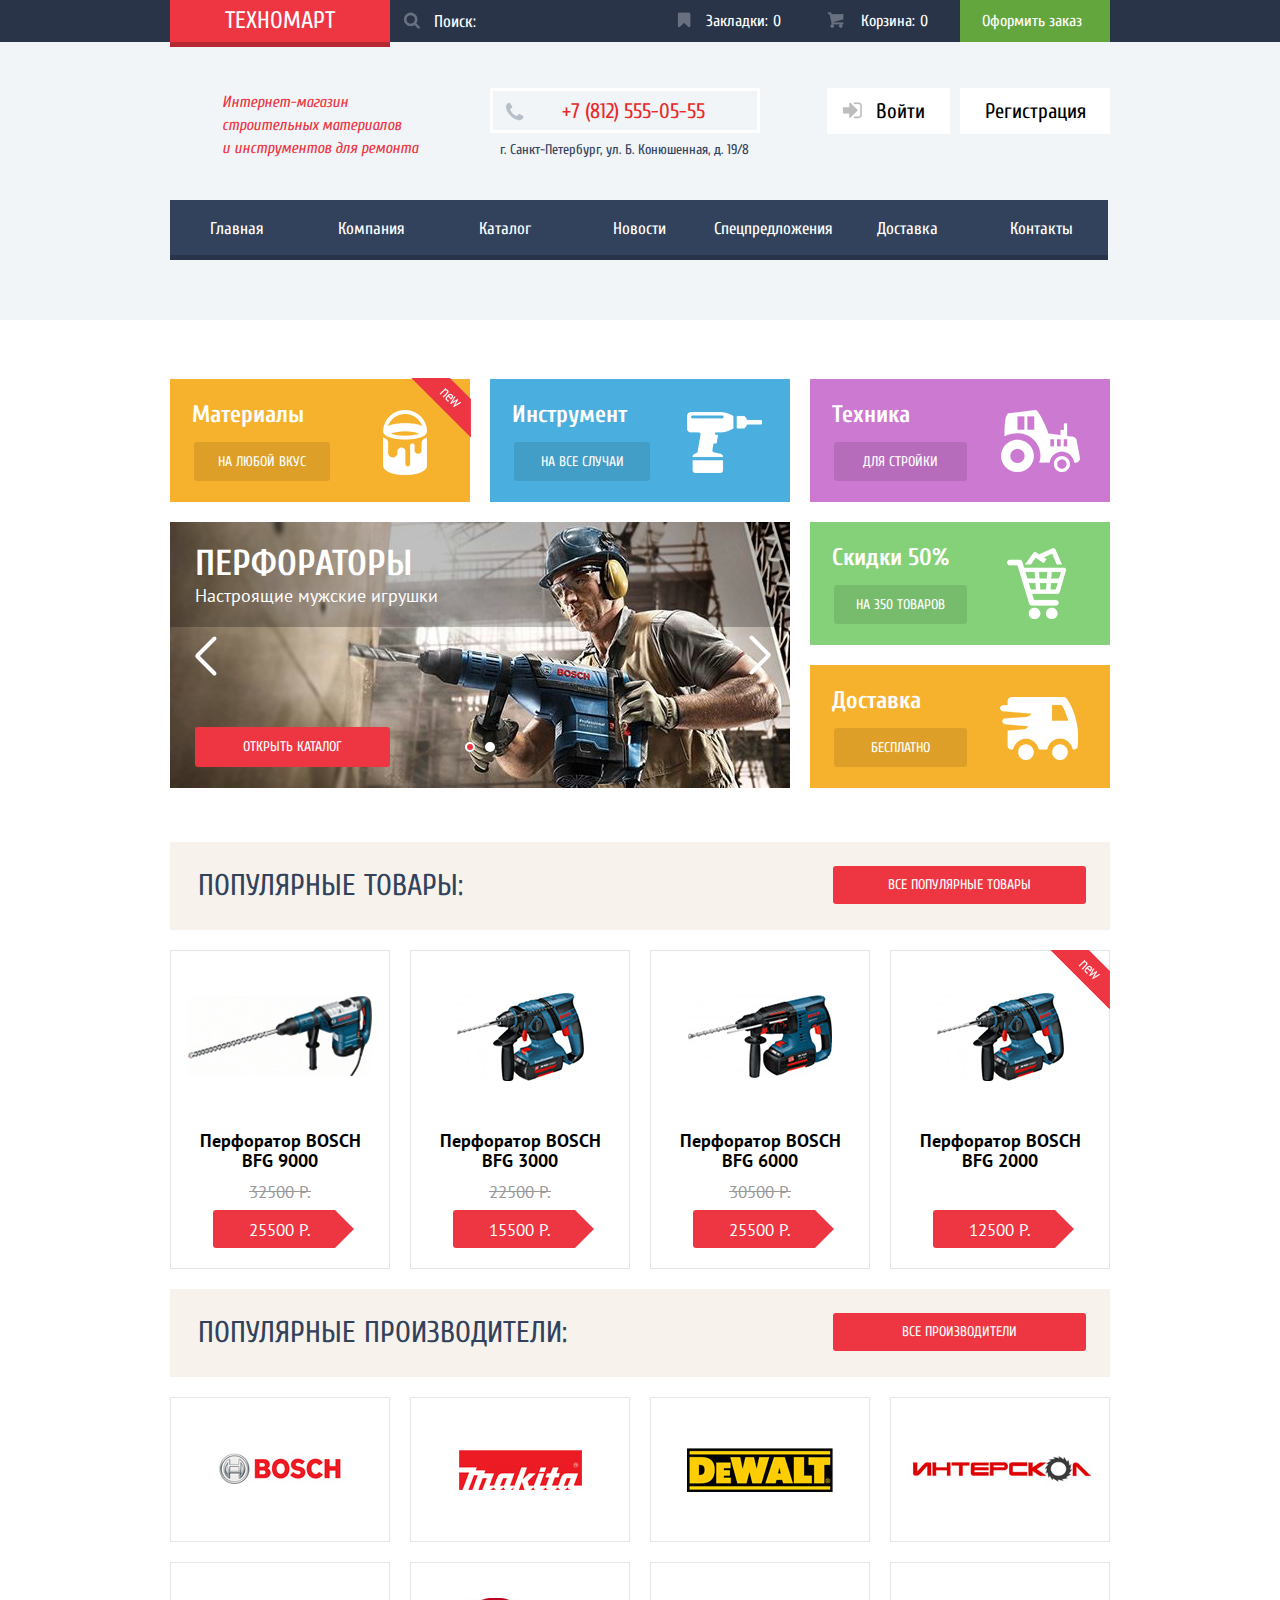
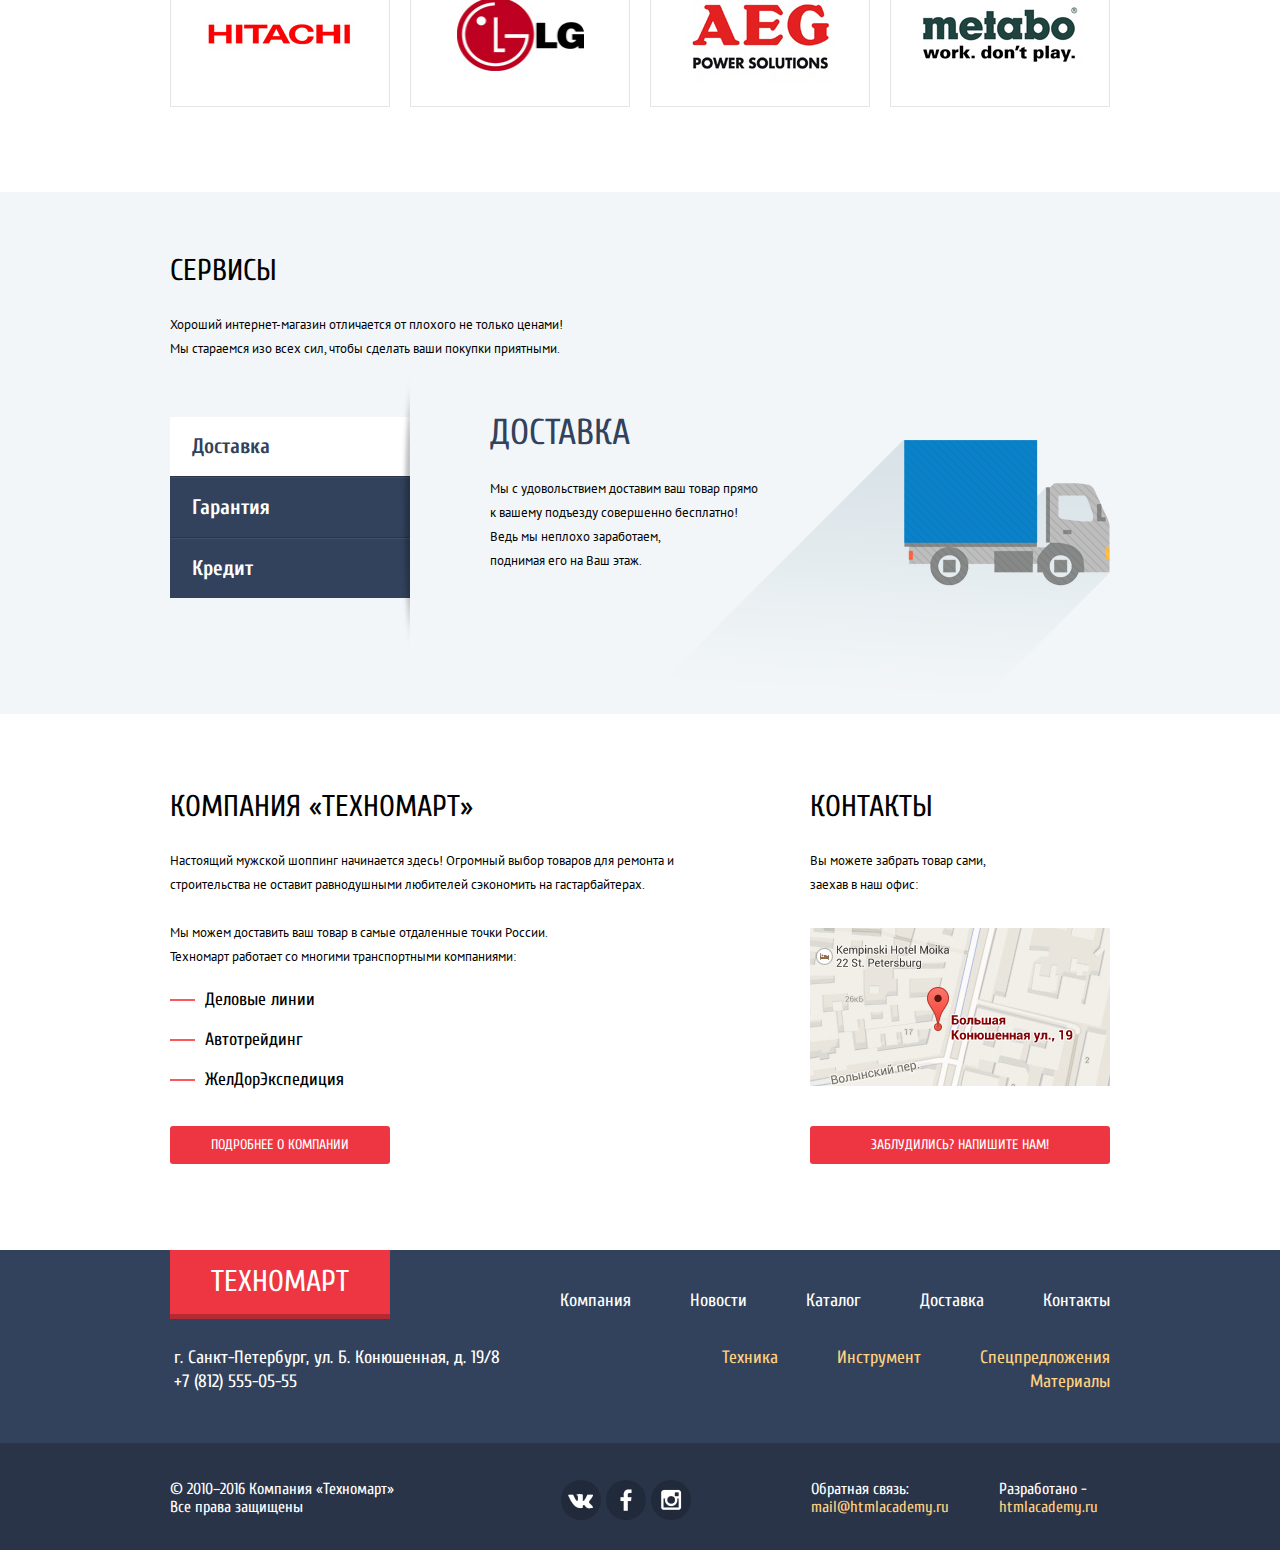
==== commit bed66467: "Поправил навигацию" ====
--- a/index.html
+++ b/index.html
@@ -8,7 +8,7 @@
     <link href="css/style.min.css" rel="stylesheet">
   </head>
   <body>
-    <header class="page-header index-header">
+    <header class="page-header index-header clearfix">
       <section class="header-title">
         <div class="container clearfix">
             <a class="shop-logo">Техномарт</a>
@@ -37,7 +37,7 @@
         </div>
       </section>
       <nav class="header-navigation">
-        <div class="container">
+        <div class="container clearfix">
           <a class="menu-current">Главная</a>
           <a href="#">Компания</a>
           <a href="catalog.html">Каталог</a>
--- a/css/style.min.css
+++ b/css/style.min.css
@@ -1 +1 @@
-input:focus,textarea:focus{outline:none}h1,.popular{font-family:"Cuprum","Arial","sans-serif";font-size:30px;font-weight:400;line-height:30px;color:#32425c;text-transform:uppercase}.item-in-cart,.make-bookmark{background-color:#ee3643;color:#fff}.clearfix::after{content:"";display:table;clear:both}.new::after{position:absolute;content:' ';width:60px;height:59px;background-image:url(../img/new-mark.png);top:-1px;right:-1px}.btn-red{border-radius:3px;background-color:#ee3643;text-transform:uppercase;text-decoration:none;font-family:"Cuprum","Arial","sans-serif";font-size:14px;line-height:18px;color:#fff}.btn-red:hover{background-color:#ca2c37}.btn-red:active{background-color:#ba2732}.container{width:940px;margin:0 auto}body{font-family:"PT Sans","Arial","sans-serif";background-color:#fff;position:relative}header{background-color:#f1f5f7;font-family:"Cuprum","Arial","sans-serif";min-height:320px;color:#fff}.index-header{margin-bottom:59px}.header-title{background-color:#293449;color:#fff}.header-title .container{min-height:42px;margin-bottom:46px}.shop-logo{background-color:#ee3643;text-transform:uppercase;font-size:24px;line-height:24px;box-shadow:0 5px 0 #b52933;padding-left:55px;padding-right:55px}.shop-logo:hover{background-color:#ca2c37;box-shadow:0 5px 0 #9a212a}.shop-logo:active{background-color:#ba2732;box-shadow:0 5px 0 #8e1e26}.header-title .search-block{display:flex;flex-direction:row-reverse;float:left;width:270px;margin-right:0;font-size:17px;height:42px;border:none;outline:none}.search-block label{display:block;width:42px;height:42px;background-color:#293449;background-image:url(../img/sprite.png);background-repeat:no-repeat;background-position:-2px -698px;cursor:pointer}.search-block input{display:block;width:228px;background-color:#293449;border:none;box-shadow:none;font-size:17px;font-family:"Cuprum","Arial","serif";color:#fff}.search-block input:hover,.search-block label:hover,.header-bookmarks:hover,.header-cart:hover{background-color:#212a3a}.search-block input:hover + label{background-color:#212a3a;background-image:url(../img/sprite.png);background-repeat:no-repeat;background-position:-2px -792px}.search-block input:focus{background-color:#fff;color:#000}.search-block input:focus + label{background-color:#fff;background-image:url(../img/sprite.png);background-repeat:no-repeat;background-position:-2px -745px}.header-title a{display:block;float:left;position:relative;text-decoration:none;line-height:42px;color:#fff}.header-title a:not(:last-of-type)::before{position:absolute;content:"";background-image:url(../img/sprite.png);background-repeat:no-repeat;left:17px;top:12px;opacity:.3}.header-title a:not(:last-of-type):hover::before{opacity:1}.header-title a:not(:last-of-type):active::before{opacity:.5}.header-title span{margin-left:5px}.header-bookmarks{width:75px;padding-left:46px;padding-right:29px}.header-bookmarks::before{width:14px;height:16px;background-position:-15px -173px}.header-cart{width:67px;padding-left:51px;padding-right:32px}.header-cart::before{width:17px;height:16px;background-position:-15px -127px}.header-checkout{width:102px;background-color:#63a63e;color:#fff;padding-left:22px;padding-right:26px}.header-checkout:hover{background-color:#5fbb2d}.header-checkout:active{background-color:#518534;color:#fff;color:rgba(255,255,255,0.51)}.header-bookmarks:active,.header-cart:active{background-color:#161d29;color:#fff;color:rgba(255,255,255,0.6)}.header-info .container{min-height:112px}.header-info-title{float:left;width:300px;margin-right:20px;min-height:20px}.header-info-title p{display:block;margin-left:52px;width:205px;padding-top:3px;font-size:16px;line-height:23px;font-style:italic;color:#ee3643;margin-top:0}.header-contacts{width:270px;float:left;margin-right:50px}.header-contacts .phone{display:block;position:relative;text-decoration:none;color:#e9292a;padding:11px 50px 10px 69px;border:3px solid #fff;font-size:21px;line-height:18px;margin-bottom:8px}.header-contacts .phone::before{position:absolute;content:"";width:29px;height:19px;left:12px;background-image:url(../img/sprite.png);background-repeat:no-repeat;background-position:-15px -661px}.header-contacts .adress{display:block;width:300px;color:#32425c;font-size:14px;line-height:17px;margin-left:10px}.entrance-form{width:300px;float:left;font-size:21px;line-height:18px;text-align:center;min-height:46px}.entrance-form .sign-in{display:block;float:left;position:relative;width:50px;background-color:#fff;margin-left:17px;margin-right:10px;text-decoration:none;padding:14px 25px 14px 48px;color:#000}.sign-in::before{position:absolute;content:"";width:20px;height:17px;background-image:url(../img/sprite.png);background-repeat:no-repeat;left:15px;background-position:-15px -473px}.sign-in:hover::before{background-position:-15px -520px}.sign-in:active::before{background-position:-15px -473px}.entrance-form .registration{display:block;float:left;width:150px;background-color:#fff;text-decoration:none;padding:14px 0;color:#000}.entrance-form .user-form{width:255px;float:left}.entrance-form .user{display:block;position:relative;background-color:#fff;text-decoration:none;font-size:21px;line-height:18px;padding:13px 0 14px 25px;margin-bottom:7px;color:#000}.entrance-form .user::before{position:absolute;content:"";width:20px;height:18px;background-image:url(../img/sprite.png);background-position:-15px -851px;left:14px}.entrance-form .user:hover::before{background-position:-15px -899px}.entrance-form .user:active::before{background-position:-15px -851px}.user-form .orders,.user-form .cabinet{display:block;float:left;position:relative;padding-left:19px;padding-right:13px;font-size:16px;line-height:18px;color:#32425c}.user-form .cabinet::before{position:absolute;content:'';width:4px;height:4px;border-radius:50%;background-color:#32425c;top:7px;left:2px}.entrance-form .exit{display:block;float:left;width:45px;min-height:45px;background-color:#fff;background-image:url(../img/sprite.png);background-position:-1px -553px}.entrance-form .exit:hover{background-position:-1px -600px}.entrance-form .exit:active{background-position:-1px -553px}.entrance-form a:hover{color:#ee3643}.user-form .user:hover{color:#000}.entrance-form a:active,.user-form .user:active{color:#000;color:rgba(0,0,0,0.3)}.user-form .orders:active,.user-form .cabinet:active{color:#32425c;color:rgba(50,66,92,0.3)}.header-navigation{min-height:120px}.header-navigation .container{display:-ms-flexbox;display:flex;-ms-flex-wrap:wrap;flex-wrap:wrap;min-height:55px}.header-navigation a{display:block;width:134px;text-decoration:none;color:#fff;font-size:17px;line-height:17px;padding-top:20px;padding-bottom:18px;text-align:center;box-shadow:0 5px 0 #293449;margin-bottom:20px;background-color:#32425c}.header-navigation a:hover{background-color:#293449}.header-navigation a:active,.menu-current{color:#fff;color:rgba(255,255,255,0.5);background-color:#1d2739;box-shadow:0 5px 0 #1d2739}main .container{display:block}.categories{min-height:409px;margin-bottom:54px}.categories .float-right{float:right}.categories :not(.float-right){float:left}.category-box{position:relative;display:block;width:300px;min-height:123px}.category-box:not(:last-of-type){margin-bottom:20px}.category-box:nth-of-type(-n+2){margin-right:20px}.category-box-info{float:left;width:160px}.category-box span{display:block;font-family:"Cuprum","Arial","sans-serif";font-size:24px;font-weight:700;padding-top:22px;padding-bottom:14px;margin-left:22px;color:#fff}.category-box a{display:block;font-family:"Cuprum","Arial","sans-serif";font-size:14px;margin-left:24px;text-decoration:none;text-transform:uppercase;padding:11px 0;width:136px;text-align:center;margin-bottom:22px;border-radius:3px;background-color:#000;background-color:rgba(0,0,0,0.1);color:#fff}.float-right a{width:133px}.category-box a:hover{background-color:#000;background-color:rgba(0,0,0,0.2)}.category-box a:active{background-color:#000;background-color:rgba(0,0,0,0.3)}.category-box-logo{float:right;width:140px;height:123px}.materials img{margin:31px auto auto 53px}.instrument img{margin:33px auto auto 37px}.technics img{margin:31px auto auto 31px}.sale img{margin:26px auto auto 37px}.delivery img{margin:32px auto auto 30px}.slider-wrapper{display:block;float:left;width:620px;min-height:266px;overflow:hidden;margin-right:20px;position:relative}.slider-wrapper input{display:none}.slider-control,.slider-dot{position:absolute;z-index:10}.slider-control:hover,.slider-dot:hover{cursor:pointer}.slider-wrapper .slider-dot{right:295px;width:6px;height:6px;border:2px solid #fff;border-radius:50%;background-color:#fff;bottom:36px}.slider-dot-1{left:295px}.slider-dot-2{right:295px}.slider-wrapper .slider-control{position:absolute;width:30px;height:30px}.slider-control::before,.slider-control::after{position:absolute;content:"";width:28px;height:4px;background-color:#fff;border-radius:3px}.slider-control::before{top:21px;left:2px;transform:rotate(45deg)}.slider-control::after{top:3px;left:2px;transform:rotate(-45deg)}.slider-control-left{left:20px;top:45%}.slider-control-right{transform:rotate(180deg);right:14px;top:44%}input[value="slide-btn1"]:checked ~ .slider-dot[for="slide-btn1"],input[value="slide-btn2"]:checked ~ .slider-dot[for="slide-btn2"]{background-color:#ee3643}input[value="slide-btn1"]:checked ~ .slider-inner .slider-slides{transform:translate(0)}input[value="slide-btn2"]:checked ~ .slider-inner .slider-slides{transform:translate(-620px)}.sider-inner{overflow:hidden}.slider-slides{width:1240px;min-height:266px;transition:transform .8s ease}.slide-1{float:left;background-image:url(../img/slider-1.jpg);width:620px;height:266px}.slide-2{float:left;background-image:url(../img/slider-2.jpg);width:620px;height:266px}.slider-header{display:block;min-height:105px;margin-bottom:100px}.slider-header span{display:block;float:left;margin-left:25px;width:595px;font-size:18px;line-height:24px;color:#fff}.slider-header .category-box-title{font-family:"Cuprum","Arial","sans-serif";font-size:36px;font-weight:700;line-height:30px;text-transform:uppercase;color:#fff;margin-top:27px;margin-bottom:5px}.slider-wrapper a{display:block;margin-left:25px;padding:11px 48px;border-radius:3px;background-color:#ee3643;text-transform:uppercase;text-decoration:none;font-family:"Cuprum","Arial","sans-serif";font-size:14px;line-height:18px;color:#fff}.categories .materials,.categories .delivery{background-color:#f6b22d}.categories .instrument{background-color:#4aafde}.categories .technics{background-color:#cc79d1}.categories .sale{background-color:#85d179}.popular-title{display:block;width:940px;min-height:88px;margin-bottom:20px;background-color:#f7f3ec}.popular-title span{display:block;float:left;margin-left:28px;padding:29px 0;width:615px}.popular-title a{display:block;float:right;width:253px;text-align:center;padding:10px 0;margin-right:24px;margin-top:24px;margin-bottom:24px}.popular-vendors-wrapper{margin-top:20px;margin-left:-20px}.catalog{margin-bottom:60px}main .breadcrumbs{width:100%;padding:21px 0;font-family:"PT Sans","Arial","sans-serif";font-size:13px;line-height:18px;text-transform:uppercase;min-height:18px}.breadcrumbs a{display:block;float:left;position:relative;text-decoration:none;text-align:center;color:#000;margin-right:41px}.breadcrumbs .breadcrumbs-home{width:15px;min-height:18px;margin-right:39px;background-image:url(../img/sprite.png);background-position:-15px -429px}.breadcrumbs a:not(:last-of-type)::after,.breadcrumbs a:not(:last-of-type)::before{position:absolute;content:"";width:8px;height:1px;background-color:#c1c6ce}.breadcrumbs-home::before{transform:rotate(-45deg);top:10px;right:-21px}.breadcrumbs-home::after{transform:rotate(45deg);top:5px;right:-21px}.breadcrumbs a:not(:first-of-type)::after{transform:rotate(45deg);top:5px;right:-26px}.breadcrumbs a:not(:first-of-type)::before{transform:rotate(-45deg);top:10px;right:-26px}.breadcrumbs a:hover{color:#ee3643}.breadcrumbs a:active{background-color:#000;color:rgba(0,0,0,0.3)}.catalog h1{display:block;background-color:#f2f6f8;padding:29px 0 29px 29px;margin-top:0}.catalog-content{display:block;width:940px}.catalog-content .filter{display:block;float:left;width:220px;margin-right:20px}.filter span{display:block;width:201px;padding:10px 0 10px 19px;margin-bottom:12px;font-family:"PT Sans","Arial","sans-serif";font-size:13px;line-height:18px;text-transform:uppercase;background-color:#f7f3ec;border-radius:3px}.filter-form fieldset{display:block;border:none;padding:0}.filter-form fieldset:not(:last-of-type){border-bottom:1px solid #e5e5e5}.filter-form-vendor{margin-bottom:18px}.filter-form-power{margin-bottom:79px}.filter-form legend{font-family:"PT Sans","Arial","sans-serif";font-weight:700;font-size:17px;line-height:30px;text-transform:uppercase}.filter-form .price-filter{min-height:170px;margin-bottom:17px}.filter-form .price{margin-bottom:13px}.filter-form .vendors,.filter-form .power{margin-bottom:14px}.filter-form .range-filter{margin-bottom:25px}.filter-form label{display:block}.filter-form .range-controls{height:80px;background-color:#f7f3ec;border-radius:3px;margin-bottom:9px}.range-controls .scale{display:inline-block;position:relative;vertical-align:top;width:180px;height:2px;background-color:#d7dcde;margin-left:20px;margin-top:39px}.range-controls .bar{position:absolute;top:0;width:150px;height:2px;background-color:#00ca74}.range-controls .toggle{position:absolute;width:4px;height:4px;top:-10px;border:8px solid #fff;border-radius:50%;background-color:#ababab;box-shadow:0 2px 0 0 rgba(0,0,0,0.14)}.range-controls .max-toggle{right:20px}.filter-form .price-controls{position:relative}.filter-form .price-controls::after{position:absolute;content:"";width:9px;height:1px;background-color:#000;top:19px;left:105px}.price-controls span{display:block;width:10px;height:10px;float:left}.price-controls input{width:93px;min-height:36px;border:none;border-radius:3px;font-family:"PT Sans","Arial","sans-serif";font-size:17px;line-height:18px;text-align:center;background-color:#f7f3ec}.filter-form .min-price{float:left}.filter-form .max-price{float:right}.filter-form-vendor input{display:none}.filter-form label{cursor:pointer}.filter-form-vendor label{display:block;position:relative;font-family:"PT Sans","Arial","sans-serif";font-size:15px;line-height:20px;text-transform:uppercase;margin-left:34px;margin-bottom:22px}.filter-form-vendor input + label::before{position:absolute;content:"";width:23px;height:23px;left:-34px;top:-2px;background-image:url(../img/sprite.png);background-position:-15px -219px}.filter-form-vendor input + label:hover::before{background-position:-15px -272px;cursor:pointer}.filter-form-vendor input:checked + label::before{width:27px;background-position:-15px -325px;cursor:pointer}.filter-form-vendor input:checked + label:hover::before{width:27px;background-position:-15px -378px;cursor:pointer}.filter-form-vendor input:disabled + label::before{width:27px;opacity:.3}.filter-form-vendor label:not(:last-of-type){margin-bottom:20px}.filter-form-power input{display:none}.filter-form-power label{position:relative;font-family:"PT Sans","Arial","sans-serif";font-size:14px;line-height:20px;text-transform:uppercase;margin-left:34px}.filter-form-power label:not(:last-of-type){margin-bottom:18px}.filter-form-power label:before{position:absolute;content:"";width:25px;height:25px;left:-34px;top:-3px;background-image:url(../img/sprite.png);background-position:-15px -1095px}.filter-form-power input + label:hover::before{background-position:-15px -1260px}.filter-form-power input:checked + label::before{background-position:-15px -1150px}.filter-form-power input:checked + label:hover::before{background-position:-15px -1205px}.filter-form-power input:disabled + label::before{opacity:.3}.filter-form button{width:140px;height:38px;background-color:#fff;border:1px solid #e5e5e5;border-radius:3px;font-family:"PT Sans","Arial","sans-serif";font-size:13px;line-height:18px;text-transform:uppercase;cursor:pointer}.filter-form button:hover{border:1px solid #bdc6ca}.filter-form button:active{border:1px solid #ee3643}.content-part{display:block;float:right;width:700px}.products-sort-filter{width:700px;min-height:38px;margin-bottom:20px;border-radius:3px;background-color:#f7f3ec;font-family:"PT Sans","Arial","sans-serif";font-size:13px;text-transform:uppercase}.products-sort-filter span{display:block;float:left;margin:10px 140px 10px 19px;text-transform:uppercase}.products-sort-filter .sort-toggles{float:left;width:360px;margin-top:11px;margin-right:10px}.sort-toggles a{display:block;float:left;text-decoration:none;border-bottom:dotted 1px #ee3643;color:#000;color:rgba(0,0,0,0.3)}.sort-toggles a:not(:last-of-type){margin-right:70px}.sort-toggles a:hover{color:#000;border-bottom:solid 1px #ee3643}.sort-toggles .active{color:#ee3643;border:none}.products-sort-filter .sort-order{float:left;width:60px}.sort-order a{display:block;float:left;position:relative;width:30px;background-color:#fff}.sort-order a:after{position:absolute;content:"";top:13px;right:-10px;border-left:5px solid transparent;border-right:5px solid transparent;border-bottom:10px solid #c6c2bd}.sort-order .descend:after{transform:rotate(180deg);right:-43px}.sort-order a:hover:after{border-bottom:10px solid #000}.sort-order .active:after{border-bottom:10px solid #ee3643}.products-wrapper{margin-left:-20px;font-size:0}.product-item{display:inline-block;vertical-align:top;position:relative;width:218px;border:1px solid #e5e5e5;font-size:14px;margin-bottom:20px;margin-left:20px}.product-item:hover,.vendor-logo:hover{box-shadow:0 10px 25px 0 rgba(0,0,0,0.5)}.vendor-logo:active{box-shadow:0 4px 10px 0 rgba(0,0,0,0.5)}.vendor-logo:active img{opacity:.3}.product-item .image-wrapper{display:block;position:relative;width:100%;height:170px;overflow:hidden}.product-item img{position:absolute;top:0;left:0;right:0;bottom:0;margin:auto;max-width:100%;max-height:100%}.product-item-hover{display:none;min-height:83px;width:100%;margin-top:25px}.product-item:hover img{display:none}.product-item:hover .product-item-hover{display:block}.product-item-hover a{display:block;text-align:center;text-decoration:none;text-transform:uppercase;margin-left:auto;margin-right:auto;font-size:14px;font-family:"Cuprum","Arial","sans-serif";border-radius:3px}.product-item-hover .buy{position:relative;width:135px;background-color:#63a63e;color:#fff;padding-top:12px;padding-bottom:12px;margin-top:45px;margin-bottom:8px;box-shadow:inset 0 -3px 0 0 #367315}.product-item-hover .buy::before{position:absolute;content:"";width:17px;height:16px;top:10px;left:13px;background-image:url(../img/sprite.png);background-position:-15px -127px;opacity:.3}.product-item-hover .buy:hover::before{opacity:1}.product-item-hover .bookmark{width:129px;background-color:#fff;color:#32425c;padding-top:9px;padding-bottom:9px;border:3px solid #63a63e}.product-item-hover .buy:hover{background-color:#5fbb2d;cursor:pointer}.product-item-hover .bookmark:hover{border-color:#32425c;cursor:pointer}.product-item-hover .buy:active{background-color:#518534;box-shadow:none}.product-item-hover .bookmark:active{opacity:.3;cursor:pointer}.product-item p{display:block;min-height:20px;font-family:"PT Sans","Arial","sans-serif";font-weight:700;font-size:18px;line-height:20px;text-align:center;color:#000;margin-bottom:12px;padding:0 25px;margin-top:10px}.product-item span{display:block;font-family:"PT Sans","Arial","sans-serif";font-size:17px;line-height:18px;margin-left:42px;text-transform:uppercase;cursor:pointer}.product-item .old-price{min-height:20px;width:83px;padding:0 0 7px 36px;color:#999;text-decoration:line-through}.product-item .actual-price{padding:11px 38px 9px 36px;position:relative;margin-bottom:20px;width:76px;background-color:#ee3643;border-radius:3px;color:#fff}.product-item .actual-price:after{position:absolute;top:0;right:-10px;width:0;height:0;content:'';border:19px solid #fff;border-left-color:#ee3643}.catalog-content .paginator{width:700px;margin-top:42px}.paginator a{display:block;float:left;width:36px;margin-right:10px;padding:9px 0;color:#000;text-align:center;text-decoration:none;text-transform:uppercase;font-family:"Pt Sans","Arial","sans-serif";font-size:13px;line-height:18px;border:1px solid #e5e5e5;border-radius:3px}.paginator .current,.paginator .current:hover,.paginator .current:active{background-color:#ee3643;border:none;padding:10px 0;width:38px;color:#fff}.paginator a:not(.current):hover{border:1px solid #bdc6ca}.paginator a:not(.current):active{border:1px solid #ee3643}.paginator .next{width:138px}.perforator-about{min-height:261px;background-color:#f2f6f8;font-family:"PT Sans","Arial","sans-serif";font-size:13px;line-height:24px}.perforator-about h2{display:block;font-family:"Cuprum","Arial","sans-serif";font-size:30px;text-transform:uppercase;padding:69px 0 28px;margin:0}.perforator-about p{display:block;margin:0}.perforator-about p:last-of-type{margin-bottom:65px}.popular-vendors-wrapper{margin-bottom:65px;font-size:0}.vendor-logo{display:inline-block;vertical-align:top;position:relative;width:218px;height:143px;font-size:10px;border:1px solid #e5e5e5;margin-left:20px;margin-bottom:20px}.vendor-logo img{position:absolute;top:0;left:0;right:0;bottom:0;margin:auto;max-width:100%;max-height:100%}.services{background-color:#f2f6f8;min-height:522px}.services .container{display:block}.services-info{display:block;min-height:225px;width:100%}.services-info .services-title{display:block;font-family:"Cuprum","Arial","sans-serif";font-size:30px;text-transform:uppercase;line-height:24px;padding-top:67px;padding-bottom:30px}.services-info p{display:block;font-family:"PT Sans","Arial","sans-serif";font-size:13px;line-height:24px;margin-top:0}.services-tabs{position:relative;width:940px;height:282px}.services-tabs .services-tabs-controls{display:block;float:left;width:240px;height:282px}.services-tabs::after{position:absolute;content:' ';top:-40px;left:230px;width:10px;height:272px;background-image:url(../img/vertical-shadow-line.png)}.services-tabs input,.tab-content{display:none}.services-tabs label{display:block;width:218px;padding:14px 0 15px 22px;position:relative;font-family:"Cuprum","Arial","sans-serif";font-weight:700;font-size:21px;line-height:30px;color:#fff;background-color:#32425c}.services-tabs label:not(:last-of-type){margin-bottom:2px}.services-tabs label:not(:last-of-type)::after{position:absolute;content:' ';bottom:-2px;left:0;width:240px;height:2px;background-image:url(../img/horizontal-border.jpg)}.services-tabs label:hover{cursor:pointer;background-color:#293449}input[value="delivery"]:checked ~ .services-tabs-controls label[for="tab-delivery"],input[value="warranty"]:checked ~ .services-tabs-controls label[for="tab-warranty"],input[value="credit"]:checked ~ .services-tabs-controls label[for="tab-credit"]{cursor:pointer;background-color:#fff;color:#32425c}input[value="delivery"]:checked ~ .services-tabs-description .delivery-tab,input[value="warranty"]:checked ~ .services-tabs-description .warranty-tab,input[value="credit"]:checked ~ .services-tabs-description .credit-tab{display:block;position:relative;height:284px}.services-tabs-description{float:right;width:620px;margin-top:4px}.tab-content span{display:block;font-family:"Cuprum","Arial","sans-serif";font-size:36px;line-height:24px;color:#32425c;text-transform:uppercase;margin-bottom:32px}.tab-content p{display:block;font-family:"PT Sans","Arial","sans-serif";font-size:13px;line-height:24px}.tab-content::after{position:absolute;content:""}.delivery-tab::after{background-image:url(../img/delivery-car.png);width:468px;height:261px;right:0;top:19px}.warranty-tab::after{background-image:url(../img/gurantee-medal.png);width:389px;height:283px;right:-8px;top:-3px}.credit-tab::after{background-image:url(../img/credit.png);width:465px;height:285px;right:-25px;top:-5px}.credit-tab a{display:block;padding:11px 0;width:195px;text-align:center;margin-top:24px}.about-us .container{display:block;margin-top:78px;margin-bottom:86px}.about-company{display:block;float:left;width:560px;margin-right:80px}.contacts{display:block;float:right;width:300px}.about-company span,.contacts span{display:block;font-family:"Cuprum","Arial","sans-serif";font-size:30px;line-height:30px;text-transform:uppercase;margin-bottom:27px}.about-company p,.contacts p{display:block;font-family:"PT Sans","Arial","sans-serif";font-size:13px;line-height:24px}.about-company p:first-of-type{margin-bottom:24px}.about-company p:last-of-type{margin-bottom:22px}.about-company ul{display:block;list-style:none;padding-left:0;font-family:"Cuprum","Arial","sans-serif";font-size:18px;line-height:18px;margin-bottom:37px}.about-company li{position:relative;padding-left:35px}.about-company li:not(:last-of-type){margin-bottom:22px}.about-company li::before{position:absolute;content:' ';top:8px;left:0;width:25px;height:2px;background-color:#fb565a}.about-us .about-company-btn{display:block;width:220px;padding:10px 0;text-align:center}.contacts p{margin-bottom:31px}.contacts .map{height:158px;margin-bottom:40px}.feedback-btn:hover,.close-cross:hover{cursor:pointer}.contacts .feedback-btn{display:block;width:300px;padding:10px 0;text-align:center}.feedback-wrapper{position:fixed;width:620px;height:430px;top:0;right:0;bottom:0;left:0;margin:auto}.feedback-wrapper,.cart-wrapper{box-shadow:0 20px 40px 0 rgba(0,0,0,0.75),0 7px 0 0 #ee3643 inset;background-color:#fff;z-index:99}.feedback-wrapper form{width:620px;display:block;margin-top:54px}.feedback-wrapper .form-top-line,.feedback-wrapper .form-bottom-line{display:block;width:460px;margin:0 80px}.feedback-wrapper label{display:block;float:left;font-family:"Cuprum","Arial","sans-serif";font-size:18px;line-height:18px;padding-bottom:10px}.feedback-wrapper input,.feedback-wrapper textarea{display:block;float:left;border:2px solid #dcd7de;border-radius:3px;box-shadow:none}.form-top-line label{width:220px}.form-top-line input:not(:last-of-type),.form-top-line label:not(:last-of-type){margin-right:20px}.form-top-line input{height:32px;width:200px;margin-bottom:20px;font-family:"PT Sans","Arial","sans-serif";font-size:13px;line-height:18px;padding-left:15px}.feedback-wrapper textarea{min-height:92px;font-family:"PT Sans","Arial","sans-serif";font-size:13px;line-height:18px;padding:7px 0 10px 14px;margin-bottom:38px}.form-bottom-line textarea,.form-bottom-line label{width:442px}.feedback-wrapper form .button-area{width:100%;min-height:112px;background-color:#f1f1f1}.feedback-wrapper button[type=submit]{margin:39px 80px 37px;width:460px;border:none;padding:10px 0;cursor:pointer}.map-wrapper{position:fixed;width:940px;height:446px;top:0;right:0;bottom:0;left:0;margin:auto;box-shadow:0 0 16px 8px rgba(0,0,0,0.5);z-index:99}.close-cross{position:absolute;width:21px;height:13px;border:none;top:17px;right:10px;background-color:transparent}.cart-wrapper{position:fixed;width:620px;height:282px;top:0;right:0;bottom:0;left:0;margin:auto}.cart-wrapper-title{display:block;position:relative;width:480px;margin:78px 80px 75px 180px;font-family:"Cuprum","Arial","sans-serif";font-size:30px;line-height:18px}.cart-wrapper-title::before{position:absolute;content:"";top:-23px;left:-99px;width:65px;height:65px;border-radius:50%;background-color:#63a63e;background-image:url(../img/sprite.png);background-repeat:no-repeat;background-position:-1px 5px}.cart-wrapper .button-area{display:block;font-family:"Cuprum","Arial","sans-serif";font-size:14px;line-height:18px;height:112px;width:100%;background-color:#f1f1f1}.cart-wrapper a{display:block;float:left;width:220px;margin-top:36px;padding:10px 0;text-align:center}.cart-wrapper .cart-wrapper-btn{margin-left:80px;margin-right:20px}.cart-wrapper .item-in-cart{margin-right:80px;background-color:#fff;text-transform:uppercase;border-radius:3px;color:#000;text-decoration:none}.cart-wrapper .item-in-cart:hover{cursor:pointer;color:#ee3643}.cart-wrapper .item-in-cart:active{background-color:#000;color:rgba(0,0,0,0.3)}.show-wrapper{display:block;animation:fade-in .6s}@keyframes fade-in{0%{transform:translateY(-2000px)}70%{transform:translateY(30px)}90%{transform:translateY(-10px)}100%{transform:translateY(0)}}.close-wrapper{display:none}.close-cross::before,.close-cross::after{position:absolute;content:"";width:25px;height:5px;top:0;right:-2px;background-color:#ee3643}.close-cross::before{transform:rotate(45deg)}.close-cross::after{transform:rotate(-45deg)}.feedback-wrapper .close-cross,.cart-wrapper .close-cross{top:24px;right:9px}footer{background-color:#32425c;font-family:"Cuprum","Arial","sans-serif";color:#fff;min-height:300px;font-size:18px;line-height:24px}.footer-top .container{display:block;min-height:193px}.footer-top-line{display:block;height:63px;margin-bottom:33px}.footer-top-logo{display:block;float:left;width:220px;font-size:30px;line-height:30px;text-decoration:none;text-align:center;color:#fff;padding:17px 0}.footer-nav{float:right;width:550px;margin-left:170px}.footer-nav a{display:block;float:right;margin-top:39px;text-decoration:none;color:#fff}.footer-nav-item:not(:last-of-type),.footer-submenu-item:not(:last-of-type){margin-left:59px}.footer-top-info{display:block;min-height:95px}.footer-top-info-adress{float:left;margin-left:4px}.footer-top-submenu{display:block;float:right;width:525px}.footer-top-submenu a{display:block;float:right;text-decoration:none;color:#ffd180}.footer-nav a:hover,.footer-top-submenu a:hover{text-decoration:underline}.footer-nav a:active{text-decoration:none;color:#fff;color:rgba(255,255,255,0.5)}.footer-top-submenu a:active{text-decoration:none;color:#ffd180;color:rgba(255,209,128,0.5)}.footer-bottom{background-color:#293449;min-height:107px;font-size:16px;line-height:18px}.footer-bottom .container{display:block;padding-top:37px}.footer-bottom .copyright{float:left;width:250px;margin-right:141px}.footer-bottom .social{float:left;width:150px;margin-right:100px}.social a{display:block;float:left;width:40px;height:40px;background-color:#212a3a;border-radius:50%;margin-right:5px;background-image:url(../img/sprite.png);background-repeat:no-repeat}.social .vk-btn{background-position:-8px -985px}.social .fb-btn{background-position:-1px -66px}.social .inst-btn{background-position:-5px -938px}.social a:hover,.social a:active{background-color:#ee3643}.footer-bottom .feedback{float:left;width:150px;margin-right:38px}.footer-bottom .developer{float:left;width:100px}.feedback a,.developer a{display:block;text-decoration:none;color:#ffd180}.feedback a:hover,.developer a:hover{text-decoration:underline}.feedback a:active,.developer a:active{text-decoration:none;color:#ee3643}input:focus,textarea:focus{outline:none}h1,.popular{font-family:"Cuprum","Arial","sans-serif";font-size:30px;font-weight:400;line-height:30px;color:#32425c;text-transform:uppercase}.item-in-cart,.make-bookmark{background-color:#ee3643;color:#fff}.clearfix::after{content:"";display:table;clear:both}.new::after{position:absolute;content:' ';width:60px;height:59px;background-image:url(../img/new-mark.png);top:-1px;right:-1px}.btn-red{border-radius:3px;background-color:#ee3643;text-transform:uppercase;text-decoration:none;font-family:"Cuprum","Arial","sans-serif";font-size:14px;line-height:18px;color:#fff}.btn-red:hover{background-color:#ca2c37}.btn-red:active{background-color:#ba2732}.container{width:940px;margin:0 auto}body{font-family:"PT Sans","Arial","sans-serif";background-color:#fff;position:relative}header{background-color:#f1f5f7;font-family:"Cuprum","Arial","sans-serif";min-height:320px;color:#fff}.index-header{margin-bottom:59px}.header-title{background-color:#293449;color:#fff}.header-title .container{min-height:42px;margin-bottom:46px}.shop-logo{background-color:#ee3643;text-transform:uppercase;font-size:24px;line-height:24px;box-shadow:0 5px 0 #b52933;padding-left:55px;padding-right:55px}.shop-logo:hover{background-color:#ca2c37;box-shadow:0 5px 0 #9a212a}.shop-logo:active{background-color:#ba2732;box-shadow:0 5px 0 #8e1e26}.header-title .search-block{display:flex;flex-direction:row-reverse;float:left;width:270px;margin-right:0;font-size:17px;height:42px;border:none;outline:none}.search-block label{display:block;width:42px;height:42px;background-color:#293449;background-image:url(../img/sprite.png);background-repeat:no-repeat;background-position:-2px -698px;cursor:pointer}.search-block input{display:block;width:228px;background-color:#293449;border:none;box-shadow:none;font-size:17px;font-family:"Cuprum","Arial","serif";color:#fff}.search-block input:hover,.search-block label:hover,.header-bookmarks:hover,.header-cart:hover{background-color:#212a3a}.search-block input:hover + label{background-color:#212a3a;background-image:url(../img/sprite.png);background-repeat:no-repeat;background-position:-2px -792px}.search-block input:focus{background-color:#fff;color:#000}.search-block input:focus + label{background-color:#fff;background-image:url(../img/sprite.png);background-repeat:no-repeat;background-position:-2px -745px}.header-title a{display:block;float:left;position:relative;text-decoration:none;line-height:42px;color:#fff}.header-title a:not(:last-of-type)::before{position:absolute;content:"";background-image:url(../img/sprite.png);background-repeat:no-repeat;left:17px;top:12px;opacity:.3}.header-title a:not(:last-of-type):hover::before{opacity:1}.header-title a:not(:last-of-type):active::before{opacity:.5}.header-title span{margin-left:5px}.header-bookmarks{width:75px;padding-left:46px;padding-right:29px}.header-bookmarks::before{width:14px;height:16px;background-position:-15px -173px}.header-cart{width:67px;padding-left:51px;padding-right:32px}.header-cart::before{width:17px;height:16px;background-position:-15px -127px}.header-checkout{width:102px;background-color:#63a63e;color:#fff;padding-left:22px;padding-right:26px}.header-checkout:hover{background-color:#5fbb2d}.header-checkout:active{background-color:#518534;color:#fff;color:rgba(255,255,255,0.51)}.header-bookmarks:active,.header-cart:active{background-color:#161d29;color:#fff;color:rgba(255,255,255,0.6)}.header-info .container{min-height:112px}.header-info-title{float:left;width:300px;margin-right:20px;min-height:20px}.header-info-title p{display:block;margin-left:52px;width:205px;padding-top:3px;font-size:16px;line-height:23px;font-style:italic;color:#ee3643;margin-top:0}.header-contacts{width:270px;float:left;margin-right:50px}.header-contacts .phone{display:block;position:relative;text-decoration:none;color:#e9292a;padding:11px 50px 10px 69px;border:3px solid #fff;font-size:21px;line-height:18px;margin-bottom:8px}.header-contacts .phone::before{position:absolute;content:"";width:29px;height:19px;left:12px;background-image:url(../img/sprite.png);background-repeat:no-repeat;background-position:-15px -661px}.header-contacts .adress{display:block;width:300px;color:#32425c;font-size:14px;line-height:17px;margin-left:10px}.entrance-form{width:300px;float:left;font-size:21px;line-height:18px;text-align:center;min-height:46px}.entrance-form .sign-in{display:block;float:left;position:relative;width:50px;background-color:#fff;margin-left:17px;margin-right:10px;text-decoration:none;padding:14px 25px 14px 48px;color:#000}.sign-in::before{position:absolute;content:"";width:20px;height:17px;background-image:url(../img/sprite.png);background-repeat:no-repeat;left:15px;background-position:-15px -473px}.sign-in:hover::before{background-position:-15px -520px}.sign-in:active::before{background-position:-15px -473px}.entrance-form .registration{display:block;float:left;width:150px;background-color:#fff;text-decoration:none;padding:14px 0;color:#000}.entrance-form .user-form{width:255px;float:left}.entrance-form .user{display:block;position:relative;background-color:#fff;text-decoration:none;font-size:21px;line-height:18px;padding:13px 0 14px 25px;margin-bottom:7px;color:#000}.entrance-form .user::before{position:absolute;content:"";width:20px;height:18px;background-image:url(../img/sprite.png);background-position:-15px -851px;left:14px}.entrance-form .user:hover::before{background-position:-15px -899px}.entrance-form .user:active::before{background-position:-15px -851px}.user-form .orders,.user-form .cabinet{display:block;float:left;position:relative;padding-left:19px;padding-right:13px;font-size:16px;line-height:18px;color:#32425c}.user-form .cabinet::before{position:absolute;content:'';width:4px;height:4px;border-radius:50%;background-color:#32425c;top:7px;left:2px}.entrance-form .exit{display:block;float:left;width:45px;min-height:45px;background-color:#fff;background-image:url(../img/sprite.png);background-position:-1px -553px}.entrance-form .exit:hover{background-position:-1px -600px}.entrance-form .exit:active{background-position:-1px -553px}.entrance-form a:hover{color:#ee3643}.user-form .user:hover{color:#000}.entrance-form a:active,.user-form .user:active{color:#000;color:rgba(0,0,0,0.3)}.user-form .orders:active,.user-form .cabinet:active{color:#32425c;color:rgba(50,66,92,0.3)}.header-navigation{min-height:120px}.header-navigation .container{display:-ms-flexbox;display:flex;-ms-flex-wrap:wrap;flex-wrap:wrap;min-height:55px}.header-navigation a{display:block;width:134px;text-decoration:none;color:#fff;font-size:17px;line-height:17px;padding-top:20px;padding-bottom:18px;text-align:center;box-shadow:0 5px 0 #293449;margin-bottom:20px;background-color:#32425c}.header-navigation a:hover{background-color:#293449}.header-navigation a:active,.menu-current{color:#fff;color:rgba(255,255,255,0.5);background-color:#1d2739;box-shadow:0 5px 0 #1d2739}main .container{display:block}.categories{min-height:409px;margin-bottom:54px}.categories .float-right{float:right}.categories :not(.float-right){float:left}.category-box{position:relative;display:block;width:300px;min-height:123px}.category-box:not(:last-of-type){margin-bottom:20px}.category-box:nth-of-type(-n+2){margin-right:20px}.category-box-info{float:left;width:160px}.category-box span{display:block;font-family:"Cuprum","Arial","sans-serif";font-size:24px;font-weight:700;padding-top:22px;padding-bottom:14px;margin-left:22px;color:#fff}.category-box a{display:block;font-family:"Cuprum","Arial","sans-serif";font-size:14px;margin-left:24px;text-decoration:none;text-transform:uppercase;padding:11px 0;width:136px;text-align:center;margin-bottom:22px;border-radius:3px;background-color:#000;background-color:rgba(0,0,0,0.1);color:#fff}.float-right a{width:133px}.category-box a:hover{background-color:#000;background-color:rgba(0,0,0,0.2)}.category-box a:active{background-color:#000;background-color:rgba(0,0,0,0.3)}.category-box-logo{float:right;width:140px;height:123px}.materials img{margin:31px auto auto 53px}.instrument img{margin:33px auto auto 37px}.technics img{margin:31px auto auto 31px}.sale img{margin:26px auto auto 37px}.delivery img{margin:32px auto auto 30px}.slider-wrapper{display:block;float:left;width:620px;min-height:266px;overflow:hidden;margin-right:20px;position:relative}.slider-wrapper input{display:none}.slider-control,.slider-dot{position:absolute;z-index:10}.slider-control:hover,.slider-dot:hover{cursor:pointer}.slider-wrapper .slider-dot{right:295px;width:6px;height:6px;border:2px solid #fff;border-radius:50%;background-color:#fff;bottom:36px}.slider-dot-1{left:295px}.slider-dot-2{right:295px}.slider-wrapper .slider-control{position:absolute;width:30px;height:30px}.slider-control::before,.slider-control::after{position:absolute;content:"";width:28px;height:4px;background-color:#fff;border-radius:3px}.slider-control::before{top:21px;left:2px;transform:rotate(45deg)}.slider-control::after{top:3px;left:2px;transform:rotate(-45deg)}.slider-control-left{left:20px;top:45%}.slider-control-right{transform:rotate(180deg);right:14px;top:44%}input[value="slide-btn1"]:checked ~ .slider-dot[for="slide-btn1"],input[value="slide-btn2"]:checked ~ .slider-dot[for="slide-btn2"]{background-color:#ee3643}input[value="slide-btn1"]:checked ~ .slider-inner .slider-slides{transform:translate(0)}input[value="slide-btn2"]:checked ~ .slider-inner .slider-slides{transform:translate(-620px)}.sider-inner{overflow:hidden}.slider-slides{width:1240px;min-height:266px;transition:transform .8s ease}.slide-1{float:left;background-image:url(../img/slider-1.jpg);width:620px;height:266px}.slide-2{float:left;background-image:url(../img/slider-2.jpg);width:620px;height:266px}.slider-header{display:block;min-height:105px;margin-bottom:100px}.slider-header span{display:block;float:left;margin-left:25px;width:595px;font-size:18px;line-height:24px;color:#fff}.slider-header .category-box-title{font-family:"Cuprum","Arial","sans-serif";font-size:36px;font-weight:700;line-height:30px;text-transform:uppercase;color:#fff;margin-top:27px;margin-bottom:5px}.slider-wrapper a{display:block;margin-left:25px;padding:11px 48px;border-radius:3px;background-color:#ee3643;text-transform:uppercase;text-decoration:none;font-family:"Cuprum","Arial","sans-serif";font-size:14px;line-height:18px;color:#fff}.categories .materials,.categories .delivery{background-color:#f6b22d}.categories .instrument{background-color:#4aafde}.categories .technics{background-color:#cc79d1}.categories .sale{background-color:#85d179}.popular-title{display:block;width:940px;min-height:88px;margin-bottom:20px;background-color:#f7f3ec}.popular-title span{display:block;float:left;margin-left:28px;padding:29px 0;width:615px}.popular-title a{display:block;float:right;width:253px;text-align:center;padding:10px 0;margin-right:24px;margin-top:24px;margin-bottom:24px}.popular-vendors-wrapper{margin-top:20px;margin-left:-20px}.catalog{margin-bottom:60px}main .breadcrumbs{width:100%;padding:21px 0;font-family:"PT Sans","Arial","sans-serif";font-size:13px;line-height:18px;text-transform:uppercase;min-height:18px}.breadcrumbs a{display:block;float:left;position:relative;text-decoration:none;text-align:center;color:#000;margin-right:41px}.breadcrumbs .breadcrumbs-home{width:15px;min-height:18px;margin-right:39px;background-image:url(../img/sprite.png);background-position:-15px -429px}.breadcrumbs a:not(:last-of-type)::after,.breadcrumbs a:not(:last-of-type)::before{position:absolute;content:"";width:8px;height:1px;background-color:#c1c6ce}.breadcrumbs-home::before{transform:rotate(-45deg);top:10px;right:-21px}.breadcrumbs-home::after{transform:rotate(45deg);top:5px;right:-21px}.breadcrumbs a:not(:first-of-type)::after{transform:rotate(45deg);top:5px;right:-26px}.breadcrumbs a:not(:first-of-type)::before{transform:rotate(-45deg);top:10px;right:-26px}.breadcrumbs a:hover{color:#ee3643}.breadcrumbs a:active{background-color:#000;color:rgba(0,0,0,0.3)}.catalog h1{display:block;background-color:#f2f6f8;padding:29px 0 29px 29px;margin-top:0}.catalog-content{display:block;width:940px}.catalog-content .filter{display:block;float:left;width:220px;margin-right:20px}.filter span{display:block;width:201px;padding:10px 0 10px 19px;margin-bottom:12px;font-family:"PT Sans","Arial","sans-serif";font-size:13px;line-height:18px;text-transform:uppercase;background-color:#f7f3ec;border-radius:3px}.filter-form fieldset{display:block;border:none;padding:0}.filter-form fieldset:not(:last-of-type){border-bottom:1px solid #e5e5e5}.filter-form-vendor{margin-bottom:18px}.filter-form-power{margin-bottom:79px}.filter-form legend{font-family:"PT Sans","Arial","sans-serif";font-weight:700;font-size:17px;line-height:30px;text-transform:uppercase}.filter-form .price-filter{min-height:170px;margin-bottom:17px}.filter-form .price{margin-bottom:13px}.filter-form .vendors,.filter-form .power{margin-bottom:14px}.filter-form .range-filter{margin-bottom:25px}.filter-form label{display:block}.filter-form .range-controls{height:80px;background-color:#f7f3ec;border-radius:3px;margin-bottom:9px}.range-controls .scale{display:inline-block;position:relative;vertical-align:top;width:180px;height:2px;background-color:#d7dcde;margin-left:20px;margin-top:39px}.range-controls .bar{position:absolute;top:0;width:150px;height:2px;background-color:#00ca74}.range-controls .toggle{position:absolute;width:4px;height:4px;top:-10px;border:8px solid #fff;border-radius:50%;background-color:#ababab;box-shadow:0 2px 0 0 rgba(0,0,0,0.14)}.range-controls .max-toggle{right:20px}.filter-form .price-controls{position:relative}.filter-form .price-controls::after{position:absolute;content:"";width:9px;height:1px;background-color:#000;top:19px;left:105px}.price-controls span{display:block;width:10px;height:10px;float:left}.price-controls input{width:93px;min-height:36px;border:none;border-radius:3px;font-family:"PT Sans","Arial","sans-serif";font-size:17px;line-height:18px;text-align:center;background-color:#f7f3ec}.filter-form .min-price{float:left}.filter-form .max-price{float:right}.filter-form-vendor input{display:none}.filter-form label{cursor:pointer}.filter-form-vendor label{display:block;position:relative;font-family:"PT Sans","Arial","sans-serif";font-size:15px;line-height:20px;text-transform:uppercase;margin-left:34px;margin-bottom:22px}.filter-form-vendor input + label::before{position:absolute;content:"";width:23px;height:23px;left:-34px;top:-2px;background-image:url(../img/sprite.png);background-position:-15px -219px}.filter-form-vendor input + label:hover::before{background-position:-15px -272px;cursor:pointer}.filter-form-vendor input:checked + label::before{width:27px;background-position:-15px -325px;cursor:pointer}.filter-form-vendor input:checked + label:hover::before{width:27px;background-position:-15px -378px;cursor:pointer}.filter-form-vendor input:disabled + label::before{width:27px;opacity:.3}.filter-form-vendor label:not(:last-of-type){margin-bottom:20px}.filter-form-power input{display:none}.filter-form-power label{position:relative;font-family:"PT Sans","Arial","sans-serif";font-size:14px;line-height:20px;text-transform:uppercase;margin-left:34px}.filter-form-power label:not(:last-of-type){margin-bottom:18px}.filter-form-power label:before{position:absolute;content:"";width:25px;height:25px;left:-34px;top:-3px;background-image:url(../img/sprite.png);background-position:-15px -1095px}.filter-form-power input + label:hover::before{background-position:-15px -1260px}.filter-form-power input:checked + label::before{background-position:-15px -1150px}.filter-form-power input:checked + label:hover::before{background-position:-15px -1205px}.filter-form-power input:disabled + label::before{opacity:.3}.filter-form button{width:140px;height:38px;background-color:#fff;border:1px solid #e5e5e5;border-radius:3px;font-family:"PT Sans","Arial","sans-serif";font-size:13px;line-height:18px;text-transform:uppercase;cursor:pointer}.filter-form button:hover{border:1px solid #bdc6ca}.filter-form button:active{border:1px solid #ee3643}.content-part{display:block;float:right;width:700px}.products-sort-filter{width:700px;min-height:38px;margin-bottom:20px;border-radius:3px;background-color:#f7f3ec;font-family:"PT Sans","Arial","sans-serif";font-size:13px;text-transform:uppercase}.products-sort-filter span{display:block;float:left;margin:10px 140px 10px 19px;text-transform:uppercase}.products-sort-filter .sort-toggles{float:left;width:360px;margin-top:11px;margin-right:10px}.sort-toggles a{display:block;float:left;text-decoration:none;border-bottom:dotted 1px #ee3643;color:#000;color:rgba(0,0,0,0.3)}.sort-toggles a:not(:last-of-type){margin-right:70px}.sort-toggles a:hover{color:#000;border-bottom:solid 1px #ee3643}.sort-toggles .active{color:#ee3643;border:none}.products-sort-filter .sort-order{float:left;width:60px}.sort-order a{display:block;float:left;position:relative;width:30px;background-color:#fff}.sort-order a:after{position:absolute;content:"";top:13px;right:-10px;border-left:5px solid transparent;border-right:5px solid transparent;border-bottom:10px solid #c6c2bd}.sort-order .descend:after{transform:rotate(180deg);right:-43px}.sort-order a:hover:after{border-bottom:10px solid #000}.sort-order .active:after{border-bottom:10px solid #ee3643}.products-wrapper{margin-left:-20px;font-size:0}.product-item{display:inline-block;vertical-align:top;position:relative;width:218px;border:1px solid #e5e5e5;font-size:14px;margin-bottom:20px;margin-left:20px}.product-item:hover,.vendor-logo:hover{box-shadow:0 10px 25px 0 rgba(0,0,0,0.5)}.vendor-logo:active{box-shadow:0 4px 10px 0 rgba(0,0,0,0.5)}.vendor-logo:active img{opacity:.3}.product-item .image-wrapper{display:block;position:relative;width:100%;height:170px;overflow:hidden}.product-item img{position:absolute;top:0;left:0;right:0;bottom:0;margin:auto;max-width:100%;max-height:100%}.product-item-hover{display:none;min-height:83px;width:100%;margin-top:25px}.product-item:hover img{display:none}.product-item:hover .product-item-hover{display:block}.product-item-hover a{display:block;text-align:center;text-decoration:none;text-transform:uppercase;margin-left:auto;margin-right:auto;font-size:14px;font-family:"Cuprum","Arial","sans-serif";border-radius:3px}.product-item-hover .buy{position:relative;width:135px;background-color:#63a63e;color:#fff;padding-top:12px;padding-bottom:12px;margin-top:45px;margin-bottom:8px;box-shadow:inset 0 -3px 0 0 #367315}.product-item-hover .buy::before{position:absolute;content:"";width:17px;height:16px;top:10px;left:13px;background-image:url(../img/sprite.png);background-position:-15px -127px;opacity:.3}.product-item-hover .buy:hover::before{opacity:1}.product-item-hover .bookmark{width:129px;background-color:#fff;color:#32425c;padding-top:9px;padding-bottom:9px;border:3px solid #63a63e}.product-item-hover .buy:hover{background-color:#5fbb2d;cursor:pointer}.product-item-hover .bookmark:hover{border-color:#32425c;cursor:pointer}.product-item-hover .buy:active{background-color:#518534;box-shadow:none}.product-item-hover .bookmark:active{opacity:.3;cursor:pointer}.product-item p{display:block;min-height:20px;font-family:"PT Sans","Arial","sans-serif";font-weight:700;font-size:18px;line-height:20px;text-align:center;color:#000;margin-bottom:12px;padding:0 25px;margin-top:10px}.product-item span{display:block;font-family:"PT Sans","Arial","sans-serif";font-size:17px;line-height:18px;margin-left:42px;text-transform:uppercase;cursor:pointer}.product-item .old-price{min-height:20px;width:83px;padding:0 0 7px 36px;color:#999;text-decoration:line-through}.product-item .actual-price{padding:11px 38px 9px 36px;position:relative;margin-bottom:20px;width:76px;background-color:#ee3643;border-radius:3px;color:#fff}.product-item .actual-price:after{position:absolute;top:0;right:-10px;width:0;height:0;content:'';border:19px solid #fff;border-left-color:#ee3643}.catalog-content .paginator{width:700px;margin-top:42px}.paginator a{display:block;float:left;width:36px;margin-right:10px;padding:9px 0;color:#000;text-align:center;text-decoration:none;text-transform:uppercase;font-family:"Pt Sans","Arial","sans-serif";font-size:13px;line-height:18px;border:1px solid #e5e5e5;border-radius:3px}.paginator .current,.paginator .current:hover,.paginator .current:active{background-color:#ee3643;border:none;padding:10px 0;width:38px;color:#fff}.paginator a:not(.current):hover{border:1px solid #bdc6ca}.paginator a:not(.current):active{border:1px solid #ee3643}.paginator .next{width:138px}.perforator-about{min-height:261px;background-color:#f2f6f8;font-family:"PT Sans","Arial","sans-serif";font-size:13px;line-height:24px}.perforator-about h2{display:block;font-family:"Cuprum","Arial","sans-serif";font-size:30px;text-transform:uppercase;padding:69px 0 28px;margin:0}.perforator-about p{display:block;margin:0}.perforator-about p:last-of-type{margin-bottom:65px}.popular-vendors-wrapper{margin-bottom:65px;font-size:0}.vendor-logo{display:inline-block;vertical-align:top;position:relative;width:218px;height:143px;font-size:10px;border:1px solid #e5e5e5;margin-left:20px;margin-bottom:20px}.vendor-logo img{position:absolute;top:0;left:0;right:0;bottom:0;margin:auto;max-width:100%;max-height:100%}.services{background-color:#f2f6f8;min-height:522px}.services .container{display:block}.services-info{display:block;min-height:225px;width:100%}.services-info .services-title{display:block;font-family:"Cuprum","Arial","sans-serif";font-size:30px;text-transform:uppercase;line-height:24px;padding-top:67px;padding-bottom:30px}.services-info p{display:block;font-family:"PT Sans","Arial","sans-serif";font-size:13px;line-height:24px;margin-top:0}.services-tabs{position:relative;width:940px;height:282px}.services-tabs .services-tabs-controls{display:block;float:left;width:240px;height:282px}.services-tabs::after{position:absolute;content:' ';top:-40px;left:230px;width:10px;height:272px;background-image:url(../img/vertical-shadow-line.png)}.services-tabs input,.tab-content{display:none}.services-tabs label{display:block;width:218px;padding:14px 0 15px 22px;position:relative;font-family:"Cuprum","Arial","sans-serif";font-weight:700;font-size:21px;line-height:30px;color:#fff;background-color:#32425c}.services-tabs label:not(:last-of-type){margin-bottom:2px}.services-tabs label:not(:last-of-type)::after{position:absolute;content:' ';bottom:-2px;left:0;width:240px;height:2px;background-image:url(../img/horizontal-border.jpg)}.services-tabs label:hover{cursor:pointer;background-color:#293449}input[value="delivery"]:checked ~ .services-tabs-controls label[for="tab-delivery"],input[value="warranty"]:checked ~ .services-tabs-controls label[for="tab-warranty"],input[value="credit"]:checked ~ .services-tabs-controls label[for="tab-credit"]{cursor:pointer;background-color:#fff;color:#32425c}input[value="delivery"]:checked ~ .services-tabs-description .delivery-tab,input[value="warranty"]:checked ~ .services-tabs-description .warranty-tab,input[value="credit"]:checked ~ .services-tabs-description .credit-tab{display:block;position:relative;height:284px}.services-tabs-description{float:right;width:620px;margin-top:4px}.tab-content span{display:block;font-family:"Cuprum","Arial","sans-serif";font-size:36px;line-height:24px;color:#32425c;text-transform:uppercase;margin-bottom:32px}.tab-content p{display:block;font-family:"PT Sans","Arial","sans-serif";font-size:13px;line-height:24px}.tab-content::after{position:absolute;content:""}.delivery-tab::after{background-image:url(../img/delivery-car.png);width:468px;height:261px;right:0;top:19px}.warranty-tab::after{background-image:url(../img/gurantee-medal.png);width:389px;height:283px;right:-8px;top:-3px}.credit-tab::after{background-image:url(../img/credit.png);width:465px;height:285px;right:-25px;top:-5px}.credit-tab a{display:block;padding:11px 0;width:195px;text-align:center;margin-top:24px}.about-us .container{display:block;margin-top:78px;margin-bottom:86px}.about-company{display:block;float:left;width:560px;margin-right:80px}.contacts{display:block;float:right;width:300px}.about-company span,.contacts span{display:block;font-family:"Cuprum","Arial","sans-serif";font-size:30px;line-height:30px;text-transform:uppercase;margin-bottom:27px}.about-company p,.contacts p{display:block;font-family:"PT Sans","Arial","sans-serif";font-size:13px;line-height:24px}.about-company p:first-of-type{margin-bottom:24px}.about-company p:last-of-type{margin-bottom:22px}.about-company ul{display:block;list-style:none;padding-left:0;font-family:"Cuprum","Arial","sans-serif";font-size:18px;line-height:18px;margin-bottom:37px}.about-company li{position:relative;padding-left:35px}.about-company li:not(:last-of-type){margin-bottom:22px}.about-company li::before{position:absolute;content:' ';top:8px;left:0;width:25px;height:2px;background-color:#fb565a}.about-us .about-company-btn{display:block;width:220px;padding:10px 0;text-align:center}.contacts p{margin-bottom:31px}.contacts .map{height:158px;margin-bottom:40px}.feedback-btn:hover,.close-cross:hover{cursor:pointer}.contacts .feedback-btn{display:block;width:300px;padding:10px 0;text-align:center}.feedback-wrapper{position:fixed;width:620px;height:430px;top:0;right:0;bottom:0;left:0;margin:auto}.feedback-wrapper,.cart-wrapper{box-shadow:0 20px 40px 0 rgba(0,0,0,0.75),0 7px 0 0 #ee3643 inset;background-color:#fff;z-index:99}.feedback-wrapper form{width:620px;display:block;margin-top:54px}.feedback-wrapper .form-top-line,.feedback-wrapper .form-bottom-line{display:block;width:460px;margin:0 80px}.feedback-wrapper label{display:block;float:left;font-family:"Cuprum","Arial","sans-serif";font-size:18px;line-height:18px;padding-bottom:10px}.feedback-wrapper input,.feedback-wrapper textarea{display:block;float:left;border:2px solid #dcd7de;border-radius:3px;box-shadow:none}.form-top-line label{width:220px}.form-top-line input:not(:last-of-type),.form-top-line label:not(:last-of-type){margin-right:20px}.form-top-line input{height:32px;width:200px;margin-bottom:20px;font-family:"PT Sans","Arial","sans-serif";font-size:13px;line-height:18px;padding-left:15px}.feedback-wrapper textarea{min-height:92px;font-family:"PT Sans","Arial","sans-serif";font-size:13px;line-height:18px;padding:7px 0 10px 14px;margin-bottom:38px}.form-bottom-line textarea,.form-bottom-line label{width:442px}.feedback-wrapper form .button-area{width:100%;min-height:112px;background-color:#f1f1f1}.feedback-wrapper button[type=submit]{margin:39px 80px 37px;width:460px;border:none;padding:10px 0;cursor:pointer}.map-wrapper{position:fixed;width:940px;height:446px;top:0;right:0;bottom:0;left:0;margin:auto;box-shadow:0 0 16px 8px rgba(0,0,0,0.5);z-index:99}.close-cross{position:absolute;width:21px;height:13px;border:none;top:17px;right:10px;background-color:transparent}.cart-wrapper{position:fixed;width:620px;height:282px;top:0;right:0;bottom:0;left:0;margin:auto}.cart-wrapper-title{display:block;position:relative;width:480px;margin:78px 80px 75px 180px;font-family:"Cuprum","Arial","sans-serif";font-size:30px;line-height:18px}.cart-wrapper-title::before{position:absolute;content:"";top:-23px;left:-99px;width:65px;height:65px;border-radius:50%;background-color:#63a63e;background-image:url(../img/sprite.png);background-repeat:no-repeat;background-position:-1px 5px}.cart-wrapper .button-area{display:block;font-family:"Cuprum","Arial","sans-serif";font-size:14px;line-height:18px;height:112px;width:100%;background-color:#f1f1f1}.cart-wrapper a{display:block;float:left;width:220px;margin-top:36px;padding:10px 0;text-align:center}.cart-wrapper .cart-wrapper-btn{margin-left:80px;margin-right:20px}.cart-wrapper .item-in-cart{margin-right:80px;background-color:#fff;text-transform:uppercase;border-radius:3px;color:#000;text-decoration:none}.cart-wrapper .item-in-cart:hover{cursor:pointer;color:#ee3643}.cart-wrapper .item-in-cart:active{background-color:#000;color:rgba(0,0,0,0.3)}.show-wrapper{display:block;animation:fade-in .6s}@keyframes fade-in{0%{transform:translateY(-2000px)}70%{transform:translateY(30px)}90%{transform:translateY(-10px)}100%{transform:translateY(0)}}.close-wrapper{display:none}.close-cross::before,.close-cross::after{position:absolute;content:"";width:25px;height:5px;top:0;right:-2px;background-color:#ee3643}.close-cross::before{transform:rotate(45deg)}.close-cross::after{transform:rotate(-45deg)}.feedback-wrapper .close-cross,.cart-wrapper .close-cross{top:24px;right:9px}footer{background-color:#32425c;font-family:"Cuprum","Arial","sans-serif";color:#fff;min-height:300px;font-size:18px;line-height:24px}.footer-top .container{display:block;min-height:193px}.footer-top-line{display:block;height:63px;margin-bottom:33px}.footer-top-logo{display:block;float:left;width:220px;font-size:30px;line-height:30px;text-decoration:none;text-align:center;color:#fff;padding:17px 0}.footer-nav{float:right;width:550px;margin-left:170px}.footer-nav a{display:block;float:right;margin-top:39px;text-decoration:none;color:#fff}.footer-nav-item:not(:last-of-type),.footer-submenu-item:not(:last-of-type){margin-left:59px}.footer-top-info{display:block;min-height:95px}.footer-top-info-adress{float:left;margin-left:4px}.footer-top-submenu{display:block;float:right;width:525px}.footer-top-submenu a{display:block;float:right;text-decoration:none;color:#ffd180}.footer-nav a:hover,.footer-top-submenu a:hover{text-decoration:underline}.footer-nav a:active{text-decoration:none;color:#fff;color:rgba(255,255,255,0.5)}.footer-top-submenu a:active{text-decoration:none;color:#ffd180;color:rgba(255,209,128,0.5)}.footer-bottom{background-color:#293449;min-height:107px;font-size:16px;line-height:18px}.footer-bottom .container{display:block;padding-top:37px}.footer-bottom .copyright{float:left;width:250px;margin-right:141px}.footer-bottom .social{float:left;width:150px;margin-right:100px}.social a{display:block;float:left;width:40px;height:40px;background-color:#212a3a;border-radius:50%;margin-right:5px;background-image:url(../img/sprite.png);background-repeat:no-repeat}.social .vk-btn{background-position:-8px -985px}.social .fb-btn{background-position:-1px -66px}.social .inst-btn{background-position:-5px -938px}.social a:hover,.social a:active{background-color:#ee3643}.footer-bottom .feedback{float:left;width:150px;margin-right:38px}.footer-bottom .developer{float:left;width:100px}.feedback a,.developer a{display:block;text-decoration:none;color:#ffd180}.feedback a:hover,.developer a:hover{text-decoration:underline}.feedback a:active,.developer a:active{text-decoration:none;color:#ee3643}
+input:focus,textarea:focus{outline:none}h1,.popular{font-family:"Cuprum","Arial","sans-serif";font-size:30px;font-weight:400;line-height:30px;color:#32425c;text-transform:uppercase}.item-in-cart,.make-bookmark{background-color:#ee3643;color:#fff}.clearfix::after{content:"";display:table;clear:both}.new::after{position:absolute;content:' ';width:60px;height:59px;background-image:url(../img/new-mark.png);top:-1px;right:-1px}.btn-red{border-radius:3px;background-color:#ee3643;text-transform:uppercase;text-decoration:none;font-family:"Cuprum","Arial","sans-serif";font-size:14px;line-height:18px;color:#fff}.btn-red:hover{background-color:#ca2c37}.btn-red:active{background-color:#ba2732}.container{width:940px;margin:0 auto}body{font-family:"PT Sans","Arial","sans-serif";background-color:#fff;position:relative}header{background-color:#f1f5f7;font-family:"Cuprum","Arial","sans-serif";min-height:320px;color:#fff}.index-header{margin-bottom:59px}.header-title{background-color:#293449;color:#fff}.header-title .container{min-height:42px;margin-bottom:46px}.shop-logo{background-color:#ee3643;text-transform:uppercase;font-size:24px;line-height:24px;box-shadow:0 5px 0 #b52933;padding-left:55px;padding-right:55px}.shop-logo:hover{background-color:#ca2c37;box-shadow:0 5px 0 #9a212a}.shop-logo:active{background-color:#ba2732;box-shadow:0 5px 0 #8e1e26}.header-title .search-block{display:flex;flex-direction:row-reverse;float:left;width:270px;margin-right:0;font-size:17px;height:42px;border:none;outline:none}.search-block label{display:block;width:42px;height:42px;background-color:#293449;background-image:url(../img/sprite.png);background-repeat:no-repeat;background-position:-2px -698px;cursor:pointer}.search-block input{display:block;width:228px;background-color:#293449;border:none;box-shadow:none;font-size:17px;font-family:"Cuprum","Arial","serif";color:#fff}.search-block input:hover,.search-block label:hover,.header-bookmarks:hover,.header-cart:hover{background-color:#212a3a}.search-block input:hover + label{background-color:#212a3a;background-image:url(../img/sprite.png);background-repeat:no-repeat;background-position:-2px -792px}.search-block input:focus{background-color:#fff;color:#000}.search-block input:focus + label{background-color:#fff;background-image:url(../img/sprite.png);background-repeat:no-repeat;background-position:-2px -745px}.header-title a{display:block;float:left;position:relative;text-decoration:none;line-height:42px;color:#fff}.header-title a:not(:last-of-type)::before{position:absolute;content:"";background-image:url(../img/sprite.png);background-repeat:no-repeat;left:17px;top:12px;opacity:.3}.header-title a:not(:last-of-type):hover::before{opacity:1}.header-title a:not(:last-of-type):active::before{opacity:.5}.header-title span{margin-left:5px}.header-bookmarks{width:75px;padding-left:46px;padding-right:29px}.header-bookmarks::before{width:14px;height:16px;background-position:-15px -173px}.header-cart{width:67px;padding-left:51px;padding-right:32px}.header-cart::before{width:17px;height:16px;background-position:-15px -127px}.header-checkout{width:102px;background-color:#63a63e;color:#fff;padding-left:22px;padding-right:26px}.header-checkout:hover{background-color:#5fbb2d}.header-checkout:active{background-color:#518534;color:#fff;color:rgba(255,255,255,0.51)}.header-bookmarks:active,.header-cart:active{background-color:#161d29;color:#fff;color:rgba(255,255,255,0.6)}.header-info .container{min-height:112px}.header-info-title{float:left;width:300px;margin-right:20px;min-height:20px}.header-info-title p{display:block;margin-left:52px;width:205px;padding-top:3px;font-size:16px;line-height:23px;font-style:italic;color:#ee3643;margin-top:0}.header-contacts{width:270px;float:left;margin-right:50px}.header-contacts .phone{display:block;position:relative;text-decoration:none;color:#e9292a;padding:11px 50px 10px 69px;border:3px solid #fff;font-size:21px;line-height:18px;margin-bottom:8px}.header-contacts .phone::before{position:absolute;content:"";width:29px;height:19px;left:12px;background-image:url(../img/sprite.png);background-repeat:no-repeat;background-position:-15px -661px}.header-contacts .adress{display:block;width:300px;color:#32425c;font-size:14px;line-height:17px;margin-left:10px}.entrance-form{width:300px;float:left;font-size:21px;line-height:18px;text-align:center;min-height:46px}.entrance-form .sign-in{display:block;float:left;position:relative;width:50px;background-color:#fff;margin-left:17px;margin-right:10px;text-decoration:none;padding:14px 25px 14px 48px;color:#000}.sign-in::before{position:absolute;content:"";width:20px;height:17px;background-image:url(../img/sprite.png);background-repeat:no-repeat;left:15px;background-position:-15px -473px}.sign-in:hover::before{background-position:-15px -520px}.sign-in:active::before{background-position:-15px -473px}.entrance-form .registration{display:block;float:left;width:150px;background-color:#fff;text-decoration:none;padding:14px 0;color:#000}.entrance-form .user-form{width:255px;float:left}.entrance-form .user{display:block;position:relative;background-color:#fff;text-decoration:none;font-size:21px;line-height:18px;padding:13px 0 14px 25px;margin-bottom:7px;color:#000}.entrance-form .user::before{position:absolute;content:"";width:20px;height:18px;background-image:url(../img/sprite.png);background-position:-15px -851px;left:14px}.entrance-form .user:hover::before{background-position:-15px -899px}.entrance-form .user:active::before{background-position:-15px -851px}.user-form .orders,.user-form .cabinet{display:block;float:left;position:relative;padding-left:19px;padding-right:13px;font-size:16px;line-height:18px;color:#32425c}.user-form .cabinet::before{position:absolute;content:'';width:4px;height:4px;border-radius:50%;background-color:#32425c;top:7px;left:2px}.entrance-form .exit{display:block;float:left;width:45px;min-height:45px;background-color:#fff;background-image:url(../img/sprite.png);background-position:-1px -553px}.entrance-form .exit:hover{background-position:-1px -600px}.entrance-form .exit:active{background-position:-1px -553px}.entrance-form a:hover{color:#ee3643}.user-form .user:hover{color:#000}.entrance-form a:active,.user-form .user:active{color:#000;color:rgba(0,0,0,0.3)}.user-form .orders:active,.user-form .cabinet:active{color:#32425c;color:rgba(50,66,92,0.3)}.header-navigation{margin-bottom:59px}.header-navigation a{display:block;float:left;width:134px;text-decoration:none;color:#fff;font-size:17px;line-height:17px;padding-top:20px;padding-bottom:18px;text-align:center;box-shadow:0 5px 0 #293449;margin-bottom:5px;background-color:#32425c}.header-navigation a:hover{background-color:#293449}.header-navigation a:active,.menu-current{color:#fff;color:rgba(255,255,255,0.5);background-color:#1d2739;box-shadow:0 5px 0 #1d2739}main .container{display:block}.categories{min-height:409px;margin-bottom:54px}.categories .float-right{float:right}.categories :not(.float-right){float:left}.category-box{position:relative;display:block;width:300px;height:123px}.category-box:not(:last-of-type){margin-bottom:20px}.category-box:nth-of-type(-n+2){margin-right:20px}.category-box-info{float:left;width:160px}.category-box span{display:block;font-family:"Cuprum","Arial","sans-serif";font-size:24px;font-weight:700;padding-top:22px;padding-bottom:14px;margin-left:22px;color:#fff}.category-box a{display:block;font-family:"Cuprum","Arial","sans-serif";font-size:14px;margin-left:24px;text-decoration:none;text-transform:uppercase;padding:11px 0;width:136px;text-align:center;margin-bottom:22px;border-radius:3px;background-color:#000;background-color:rgba(0,0,0,0.1);color:#fff}.float-right a{width:133px}.category-box a:hover{background-color:#000;background-color:rgba(0,0,0,0.2)}.category-box a:active{background-color:#000;background-color:rgba(0,0,0,0.3)}.category-box-logo{float:right;width:140px;height:123px}.materials img{margin:31px auto auto 53px}.instrument img{margin:33px auto auto 37px}.technics img{margin:31px auto auto 31px}.sale img{margin:26px auto auto 37px}.delivery img{margin:32px auto auto 30px}.slider-wrapper{display:block;float:left;width:620px;min-height:266px;overflow:hidden;margin-right:20px;position:relative}.slider-wrapper input{display:none}.slider-control,.slider-dot{position:absolute;z-index:10}.slider-control:hover,.slider-dot:hover{cursor:pointer}.slider-wrapper .slider-dot{right:295px;width:6px;height:6px;border:2px solid #fff;border-radius:50%;background-color:#fff;bottom:36px}.slider-dot-1{left:295px}.slider-dot-2{right:295px}.slider-wrapper .slider-control{position:absolute;width:30px;height:30px}.slider-control::before,.slider-control::after{position:absolute;content:"";width:28px;height:4px;background-color:#fff;border-radius:3px}.slider-control::before{top:21px;left:2px;transform:rotate(45deg)}.slider-control::after{top:3px;left:2px;transform:rotate(-45deg)}.slider-control-left{left:20px;top:45%}.slider-control-right{transform:rotate(180deg);right:14px;top:44%}input[value="slide-btn1"]:checked ~ .slider-dot[for="slide-btn1"],input[value="slide-btn2"]:checked ~ .slider-dot[for="slide-btn2"]{background-color:#ee3643}input[value="slide-btn1"]:checked ~ .slider-inner .slider-slides{transform:translate(0)}input[value="slide-btn2"]:checked ~ .slider-inner .slider-slides{transform:translate(-620px)}.sider-inner{overflow:hidden}.slider-slides{width:1240px;min-height:266px;transition:transform .8s ease}.slide-1{float:left;background-image:url(../img/slider-1.jpg);width:620px;height:266px}.slide-2{float:left;background-image:url(../img/slider-2.jpg);width:620px;height:266px}.slider-header{display:block;min-height:105px;margin-bottom:100px}.slider-header span{display:block;float:left;margin-left:25px;width:595px;font-size:18px;line-height:24px;color:#fff}.slider-header .category-box-title{font-family:"Cuprum","Arial","sans-serif";font-size:36px;font-weight:700;line-height:30px;text-transform:uppercase;color:#fff;margin-top:27px;margin-bottom:5px}.slider-wrapper a{display:block;margin-left:25px;padding:11px 48px;border-radius:3px;background-color:#ee3643;text-transform:uppercase;text-decoration:none;font-family:"Cuprum","Arial","sans-serif";font-size:14px;line-height:18px;color:#fff}.categories .materials,.categories .delivery{background-color:#f6b22d}.categories .instrument{background-color:#4aafde}.categories .technics{background-color:#cc79d1}.categories .sale{background-color:#85d179}.popular-title{display:block;width:940px;min-height:88px;margin-bottom:20px;background-color:#f7f3ec}.popular-title span{display:block;float:left;margin-left:28px;padding:29px 0;width:615px}.popular-title a{display:block;float:right;width:253px;text-align:center;padding:10px 0;margin-right:24px;margin-top:24px;margin-bottom:24px}.popular-vendors-wrapper{margin-top:20px;margin-left:-20px}.catalog{margin-bottom:60px}main .breadcrumbs{width:100%;padding:21px 0;font-family:"PT Sans","Arial","sans-serif";font-size:13px;line-height:18px;text-transform:uppercase;min-height:18px}.breadcrumbs a{display:block;float:left;position:relative;text-decoration:none;text-align:center;color:#000;margin-right:41px}.breadcrumbs .breadcrumbs-home{width:15px;min-height:18px;margin-right:39px;background-image:url(../img/sprite.png);background-position:-15px -429px}.breadcrumbs a:not(:last-of-type)::after,.breadcrumbs a:not(:last-of-type)::before{position:absolute;content:"";width:8px;height:1px;background-color:#c1c6ce}.breadcrumbs-home::before{transform:rotate(-45deg);top:10px;right:-21px}.breadcrumbs-home::after{transform:rotate(45deg);top:5px;right:-21px}.breadcrumbs a:not(:first-of-type)::after{transform:rotate(45deg);top:5px;right:-26px}.breadcrumbs a:not(:first-of-type)::before{transform:rotate(-45deg);top:10px;right:-26px}.breadcrumbs a:hover{color:#ee3643}.breadcrumbs a:active{background-color:#000;color:rgba(0,0,0,0.3)}.catalog h1{display:block;background-color:#f2f6f8;padding:29px 0 29px 29px;margin-top:0}.catalog-content{display:block;width:940px}.catalog-content .filter{display:block;float:left;width:220px;margin-right:20px}.filter span{display:block;width:201px;padding:10px 0 10px 19px;margin-bottom:12px;font-family:"PT Sans","Arial","sans-serif";font-size:13px;line-height:18px;text-transform:uppercase;background-color:#f7f3ec;border-radius:3px}.filter-form fieldset{display:block;border:none;padding:0}.filter-form fieldset:not(:last-of-type){border-bottom:1px solid #e5e5e5}.filter-form-vendor{margin-bottom:18px}.filter-form-power{margin-bottom:79px}.filter-form legend{font-family:"PT Sans","Arial","sans-serif";font-weight:700;font-size:17px;line-height:30px;text-transform:uppercase}.filter-form .price-filter{min-height:170px;margin-bottom:17px}.filter-form .price{margin-bottom:13px}.filter-form .vendors,.filter-form .power{margin-bottom:14px}.filter-form .range-filter{margin-bottom:25px}.filter-form label{display:block}.filter-form .range-controls{height:80px;background-color:#f7f3ec;border-radius:3px;margin-bottom:9px}.range-controls .scale{display:inline-block;position:relative;vertical-align:top;width:180px;height:2px;background-color:#d7dcde;margin-left:20px;margin-top:39px}.range-controls .bar{position:absolute;top:0;width:150px;height:2px;background-color:#00ca74}.range-controls .toggle{position:absolute;width:4px;height:4px;top:-10px;border:8px solid #fff;border-radius:50%;background-color:#ababab;box-shadow:0 2px 0 0 rgba(0,0,0,0.14)}.range-controls .max-toggle{right:20px}.filter-form .price-controls{position:relative}.filter-form .price-controls::after{position:absolute;content:"";width:9px;height:1px;background-color:#000;top:19px;left:105px}.price-controls span{display:block;width:10px;height:10px;float:left}.price-controls input{width:93px;min-height:36px;border:none;border-radius:3px;font-family:"PT Sans","Arial","sans-serif";font-size:17px;line-height:18px;text-align:center;background-color:#f7f3ec}.filter-form .min-price{float:left}.filter-form .max-price{float:right}.filter-form-vendor input{display:none}.filter-form label{cursor:pointer}.filter-form-vendor label{display:block;position:relative;font-family:"PT Sans","Arial","sans-serif";font-size:15px;line-height:20px;text-transform:uppercase;margin-left:34px;margin-bottom:22px}.filter-form-vendor input + label::before{position:absolute;content:"";width:23px;height:23px;left:-34px;top:-2px;background-image:url(../img/sprite.png);background-position:-15px -219px}.filter-form-vendor input + label:hover::before{background-position:-15px -272px;cursor:pointer}.filter-form-vendor input:checked + label::before{width:27px;background-position:-15px -325px;cursor:pointer}.filter-form-vendor input:checked + label:hover::before{width:27px;background-position:-15px -378px;cursor:pointer}.filter-form-vendor input:disabled + label::before{width:27px;opacity:.3}.filter-form-vendor label:not(:last-of-type){margin-bottom:20px}.filter-form-power input{display:none}.filter-form-power label{position:relative;font-family:"PT Sans","Arial","sans-serif";font-size:14px;line-height:20px;text-transform:uppercase;margin-left:34px}.filter-form-power label:not(:last-of-type){margin-bottom:18px}.filter-form-power label:before{position:absolute;content:"";width:25px;height:25px;left:-34px;top:-3px;background-image:url(../img/sprite.png);background-position:-15px -1095px}.filter-form-power input + label:hover::before{background-position:-15px -1260px}.filter-form-power input:checked + label::before{background-position:-15px -1150px}.filter-form-power input:checked + label:hover::before{background-position:-15px -1205px}.filter-form-power input:disabled + label::before{opacity:.3}.filter-form button{width:140px;height:38px;background-color:#fff;border:1px solid #e5e5e5;border-radius:3px;font-family:"PT Sans","Arial","sans-serif";font-size:13px;line-height:18px;text-transform:uppercase;cursor:pointer}.filter-form button:hover{border:1px solid #bdc6ca}.filter-form button:active{border:1px solid #ee3643}.content-part{display:block;float:right;width:700px}.products-sort-filter{width:700px;min-height:38px;margin-bottom:20px;border-radius:3px;background-color:#f7f3ec;font-family:"PT Sans","Arial","sans-serif";font-size:13px;text-transform:uppercase}.products-sort-filter span{display:block;float:left;margin:10px 140px 10px 19px;text-transform:uppercase}.products-sort-filter .sort-toggles{float:left;width:360px;margin-top:11px;margin-right:10px}.sort-toggles a{display:block;float:left;text-decoration:none;border-bottom:dotted 1px #ee3643;color:#000;color:rgba(0,0,0,0.3)}.sort-toggles a:not(:last-of-type){margin-right:70px}.sort-toggles a:hover{color:#000;border-bottom:solid 1px #ee3643}.sort-toggles .active{color:#ee3643;border:none}.products-sort-filter .sort-order{float:left;width:60px}.sort-order a{display:block;float:left;position:relative;width:30px;background-color:#fff}.sort-order a:after{position:absolute;content:"";top:13px;right:-10px;border-left:5px solid transparent;border-right:5px solid transparent;border-bottom:10px solid #c6c2bd}.sort-order .descend:after{transform:rotate(180deg);right:-43px}.sort-order a:hover:after{border-bottom:10px solid #000}.sort-order .active:after{border-bottom:10px solid #ee3643}.products-wrapper{margin-left:-20px;font-size:0}.product-item{display:inline-block;vertical-align:top;position:relative;width:218px;border:1px solid #e5e5e5;font-size:14px;margin-bottom:20px;margin-left:20px}.product-item:hover,.vendor-logo:hover{box-shadow:0 10px 25px 0 rgba(0,0,0,0.5)}.vendor-logo:active{box-shadow:0 4px 10px 0 rgba(0,0,0,0.5)}.vendor-logo:active img{opacity:.3}.product-item .image-wrapper{display:block;position:relative;width:100%;height:170px;overflow:hidden}.product-item img{position:absolute;top:0;left:0;right:0;bottom:0;margin:auto;max-width:100%;max-height:100%}.product-item-hover{display:none;min-height:83px;width:100%;margin-top:25px}.product-item:hover img{display:none}.product-item:hover .product-item-hover{display:block}.product-item-hover a{display:block;text-align:center;text-decoration:none;text-transform:uppercase;margin-left:auto;margin-right:auto;font-size:14px;font-family:"Cuprum","Arial","sans-serif";border-radius:3px}.product-item-hover .buy{position:relative;width:135px;background-color:#63a63e;color:#fff;padding-top:12px;padding-bottom:12px;margin-top:45px;margin-bottom:8px;box-shadow:inset 0 -3px 0 0 #367315}.product-item-hover .buy::before{position:absolute;content:"";width:17px;height:16px;top:10px;left:13px;background-image:url(../img/sprite.png);background-position:-15px -127px;opacity:.3}.product-item-hover .buy:hover::before{opacity:1}.product-item-hover .bookmark{width:129px;background-color:#fff;color:#32425c;padding-top:9px;padding-bottom:9px;border:3px solid #63a63e}.product-item-hover .buy:hover{background-color:#5fbb2d;cursor:pointer}.product-item-hover .bookmark:hover{border-color:#32425c;cursor:pointer}.product-item-hover .buy:active{background-color:#518534;box-shadow:none}.product-item-hover .bookmark:active{opacity:.3;cursor:pointer}.product-item p{display:block;min-height:20px;font-family:"PT Sans","Arial","sans-serif";font-weight:700;font-size:18px;line-height:20px;text-align:center;color:#000;margin-bottom:12px;padding:0 25px;margin-top:10px}.product-item span{display:block;font-family:"PT Sans","Arial","sans-serif";font-size:17px;line-height:18px;margin-left:42px;text-transform:uppercase;cursor:pointer}.product-item .old-price{min-height:20px;width:83px;padding:0 0 7px 36px;color:#999;text-decoration:line-through}.product-item .actual-price{padding:11px 38px 9px 36px;position:relative;margin-bottom:20px;width:76px;background-color:#ee3643;border-radius:3px;color:#fff}.product-item .actual-price:after{position:absolute;top:0;right:-10px;width:0;height:0;content:'';border:19px solid #fff;border-left-color:#ee3643}.catalog-content .paginator{width:700px;margin-top:42px}.paginator a{display:block;float:left;width:36px;margin-right:10px;padding:9px 0;color:#000;text-align:center;text-decoration:none;text-transform:uppercase;font-family:"Pt Sans","Arial","sans-serif";font-size:13px;line-height:18px;border:1px solid #e5e5e5;border-radius:3px}.paginator .current,.paginator .current:hover,.paginator .current:active{background-color:#ee3643;border:none;padding:10px 0;width:38px;color:#fff}.paginator a:not(.current):hover{border:1px solid #bdc6ca}.paginator a:not(.current):active{border:1px solid #ee3643}.paginator .next{width:138px}.perforator-about{min-height:261px;background-color:#f2f6f8;font-family:"PT Sans","Arial","sans-serif";font-size:13px;line-height:24px}.perforator-about h2{display:block;font-family:"Cuprum","Arial","sans-serif";font-size:30px;text-transform:uppercase;padding:69px 0 28px;margin:0}.perforator-about p{display:block;margin:0}.perforator-about p:last-of-type{margin-bottom:65px}.popular-vendors-wrapper{margin-bottom:65px;font-size:0}.vendor-logo{display:inline-block;vertical-align:top;position:relative;width:218px;height:143px;font-size:10px;border:1px solid #e5e5e5;margin-left:20px;margin-bottom:20px}.vendor-logo img{position:absolute;top:0;left:0;right:0;bottom:0;margin:auto;max-width:100%;max-height:100%}.services{background-color:#f2f6f8;min-height:522px}.services .container{display:block}.services-info{display:block;min-height:225px;width:100%}.services-info .services-title{display:block;font-family:"Cuprum","Arial","sans-serif";font-size:30px;text-transform:uppercase;line-height:24px;padding-top:67px;padding-bottom:30px}.services-info p{display:block;font-family:"PT Sans","Arial","sans-serif";font-size:13px;line-height:24px;margin-top:0}.services-tabs{position:relative;width:940px;height:282px}.services-tabs .services-tabs-controls{display:block;float:left;width:240px;height:282px}.services-tabs::after{position:absolute;content:' ';top:-40px;left:230px;width:10px;height:272px;background-image:url(../img/vertical-shadow-line.png)}.services-tabs input,.tab-content{display:none}.services-tabs label{display:block;width:218px;padding:14px 0 15px 22px;position:relative;font-family:"Cuprum","Arial","sans-serif";font-weight:700;font-size:21px;line-height:30px;color:#fff;background-color:#32425c}.services-tabs label:not(:last-of-type){margin-bottom:2px}.services-tabs label:not(:last-of-type)::after{position:absolute;content:' ';bottom:-2px;left:0;width:240px;height:2px;background-image:url(../img/horizontal-border.jpg)}.services-tabs label:hover{cursor:pointer;background-color:#293449}input[value="delivery"]:checked ~ .services-tabs-controls label[for="tab-delivery"],input[value="warranty"]:checked ~ .services-tabs-controls label[for="tab-warranty"],input[value="credit"]:checked ~ .services-tabs-controls label[for="tab-credit"]{cursor:pointer;background-color:#fff;color:#32425c}input[value="delivery"]:checked ~ .services-tabs-description .delivery-tab,input[value="warranty"]:checked ~ .services-tabs-description .warranty-tab,input[value="credit"]:checked ~ .services-tabs-description .credit-tab{display:block;position:relative;height:284px}.services-tabs-description{float:right;width:620px;margin-top:4px}.tab-content span{display:block;font-family:"Cuprum","Arial","sans-serif";font-size:36px;line-height:24px;color:#32425c;text-transform:uppercase;margin-bottom:32px}.tab-content p{display:block;font-family:"PT Sans","Arial","sans-serif";font-size:13px;line-height:24px}.tab-content::after{position:absolute;content:""}.delivery-tab::after{background-image:url(../img/delivery-car.png);width:468px;height:261px;right:0;top:19px}.warranty-tab::after{background-image:url(../img/gurantee-medal.png);width:389px;height:283px;right:-8px;top:-3px}.credit-tab::after{background-image:url(../img/credit.png);width:465px;height:285px;right:-25px;top:-5px}.credit-tab a{display:block;padding:11px 0;width:195px;text-align:center;margin-top:24px}.about-us .container{display:block;margin-top:78px;margin-bottom:86px}.about-company{display:block;float:left;width:560px;margin-right:80px}.contacts{display:block;float:right;width:300px}.about-company span,.contacts span{display:block;font-family:"Cuprum","Arial","sans-serif";font-size:30px;line-height:30px;text-transform:uppercase;margin-bottom:27px}.about-company p,.contacts p{display:block;font-family:"PT Sans","Arial","sans-serif";font-size:13px;line-height:24px}.about-company p:first-of-type{margin-bottom:24px}.about-company p:last-of-type{margin-bottom:22px}.about-company ul{display:block;list-style:none;padding-left:0;font-family:"Cuprum","Arial","sans-serif";font-size:18px;line-height:18px;margin-bottom:37px}.about-company li{position:relative;padding-left:35px}.about-company li:not(:last-of-type){margin-bottom:22px}.about-company li::before{position:absolute;content:' ';top:8px;left:0;width:25px;height:2px;background-color:#fb565a}.about-us .about-company-btn{display:block;width:220px;padding:10px 0;text-align:center}.contacts p{margin-bottom:31px}.contacts .map{height:158px;margin-bottom:40px}.feedback-btn:hover,.close-cross:hover{cursor:pointer}.contacts .feedback-btn{display:block;width:300px;padding:10px 0;text-align:center}.feedback-wrapper{position:fixed;width:620px;height:430px;top:0;right:0;bottom:0;left:0;margin:auto}.feedback-wrapper,.cart-wrapper{box-shadow:0 20px 40px 0 rgba(0,0,0,0.75),0 7px 0 0 #ee3643 inset;background-color:#fff;z-index:99}.feedback-wrapper form{width:620px;display:block;margin-top:54px}.feedback-wrapper .form-top-line,.feedback-wrapper .form-bottom-line{display:block;width:460px;margin:0 80px}.feedback-wrapper label{display:block;float:left;font-family:"Cuprum","Arial","sans-serif";font-size:18px;line-height:18px;padding-bottom:10px}.feedback-wrapper input,.feedback-wrapper textarea{display:block;float:left;border:2px solid #dcd7de;border-radius:3px;box-shadow:none}.form-top-line label{width:220px}.form-top-line input:not(:last-of-type),.form-top-line label:not(:last-of-type){margin-right:20px}.form-top-line input{height:32px;width:200px;margin-bottom:20px;font-family:"PT Sans","Arial","sans-serif";font-size:13px;line-height:18px;padding-left:15px}.feedback-wrapper textarea{min-height:92px;font-family:"PT Sans","Arial","sans-serif";font-size:13px;line-height:18px;padding:7px 0 10px 14px;margin-bottom:38px}.form-bottom-line textarea,.form-bottom-line label{width:442px}.feedback-wrapper form .button-area{width:100%;min-height:112px;background-color:#f1f1f1}.feedback-wrapper button[type=submit]{margin:39px 80px 37px;width:460px;border:none;padding:10px 0;cursor:pointer}.map-wrapper{position:fixed;width:940px;height:446px;top:0;right:0;bottom:0;left:0;margin:auto;box-shadow:0 0 16px 8px rgba(0,0,0,0.5);z-index:99}.close-cross{position:absolute;width:21px;height:13px;border:none;top:17px;right:10px;background-color:transparent}.cart-wrapper{position:fixed;width:620px;height:282px;top:0;right:0;bottom:0;left:0;margin:auto}.cart-wrapper-title{display:block;position:relative;width:480px;margin:78px 80px 75px 180px;font-family:"Cuprum","Arial","sans-serif";font-size:30px;line-height:18px}.cart-wrapper-title::before{position:absolute;content:"";top:-23px;left:-99px;width:65px;height:65px;border-radius:50%;background-color:#63a63e;background-image:url(../img/sprite.png);background-repeat:no-repeat;background-position:-1px 5px}.cart-wrapper .button-area{display:block;font-family:"Cuprum","Arial","sans-serif";font-size:14px;line-height:18px;height:112px;width:100%;background-color:#f1f1f1}.cart-wrapper a{display:block;float:left;width:220px;margin-top:36px;padding:10px 0;text-align:center}.cart-wrapper .cart-wrapper-btn{margin-left:80px;margin-right:20px}.cart-wrapper .item-in-cart{margin-right:80px;background-color:#fff;text-transform:uppercase;border-radius:3px;color:#000;text-decoration:none}.cart-wrapper .item-in-cart:hover{cursor:pointer;color:#ee3643}.cart-wrapper .item-in-cart:active{color:#000;color:rgba(0,0,0,0.3)}.show-wrapper{display:block;animation:fade-in .6s}@keyframes fade-in{0%{transform:translateY(-2000px)}70%{transform:translateY(30px)}90%{transform:translateY(-10px)}100%{transform:translateY(0)}}.close-wrapper{display:none}.close-cross::before,.close-cross::after{position:absolute;content:"";width:25px;height:5px;top:0;right:-2px;background-color:#ee3643}.close-cross::before{transform:rotate(45deg)}.close-cross::after{transform:rotate(-45deg)}.feedback-wrapper .close-cross,.cart-wrapper .close-cross{top:24px;right:9px}footer{background-color:#32425c;font-family:"Cuprum","Arial","sans-serif";color:#fff;min-height:300px;font-size:18px;line-height:24px}.footer-top .container{display:block;min-height:193px}.footer-top-line{display:block;height:63px;margin-bottom:33px}.footer-top-logo{display:block;float:left;width:220px;font-size:30px;line-height:30px;text-decoration:none;text-align:center;color:#fff;padding:17px 0}.footer-nav{float:right;width:550px;margin-left:170px}.footer-nav a{display:block;float:right;margin-top:39px;text-decoration:none;color:#fff}.footer-nav-item:not(:last-of-type),.footer-submenu-item:not(:last-of-type){margin-left:59px}.footer-top-info{display:block;min-height:95px}.footer-top-info-adress{float:left;margin-left:4px}.footer-top-submenu{display:block;float:right;width:525px}.footer-top-submenu a{display:block;float:right;text-decoration:none;color:#ffd180}.footer-nav a:hover,.footer-top-submenu a:hover{text-decoration:underline}.footer-nav a:active{text-decoration:none;color:#fff;color:rgba(255,255,255,0.5)}.footer-top-submenu a:active{text-decoration:none;color:#ffd180;color:rgba(255,209,128,0.5)}.footer-bottom{background-color:#293449;min-height:107px;font-size:16px;line-height:18px}.footer-bottom .container{display:block;padding-top:37px}.footer-bottom .copyright{float:left;width:250px;margin-right:141px}.footer-bottom .social{float:left;width:150px;margin-right:100px}.social a{display:block;float:left;width:40px;height:40px;background-color:#212a3a;border-radius:50%;margin-right:5px;background-image:url(../img/sprite.png);background-repeat:no-repeat}.social .vk-btn{background-position:-8px -985px}.social .fb-btn{background-position:-1px -66px}.social .inst-btn{background-position:-5px -938px}.social a:hover,.social a:active{background-color:#ee3643}.footer-bottom .feedback{float:left;width:150px;margin-right:38px}.footer-bottom .developer{float:left;width:100px}.feedback a,.developer a{display:block;text-decoration:none;color:#ffd180}.feedback a:hover,.developer a:hover{text-decoration:underline}.feedback a:active,.developer a:active{text-decoration:none;color:#ee3643}
